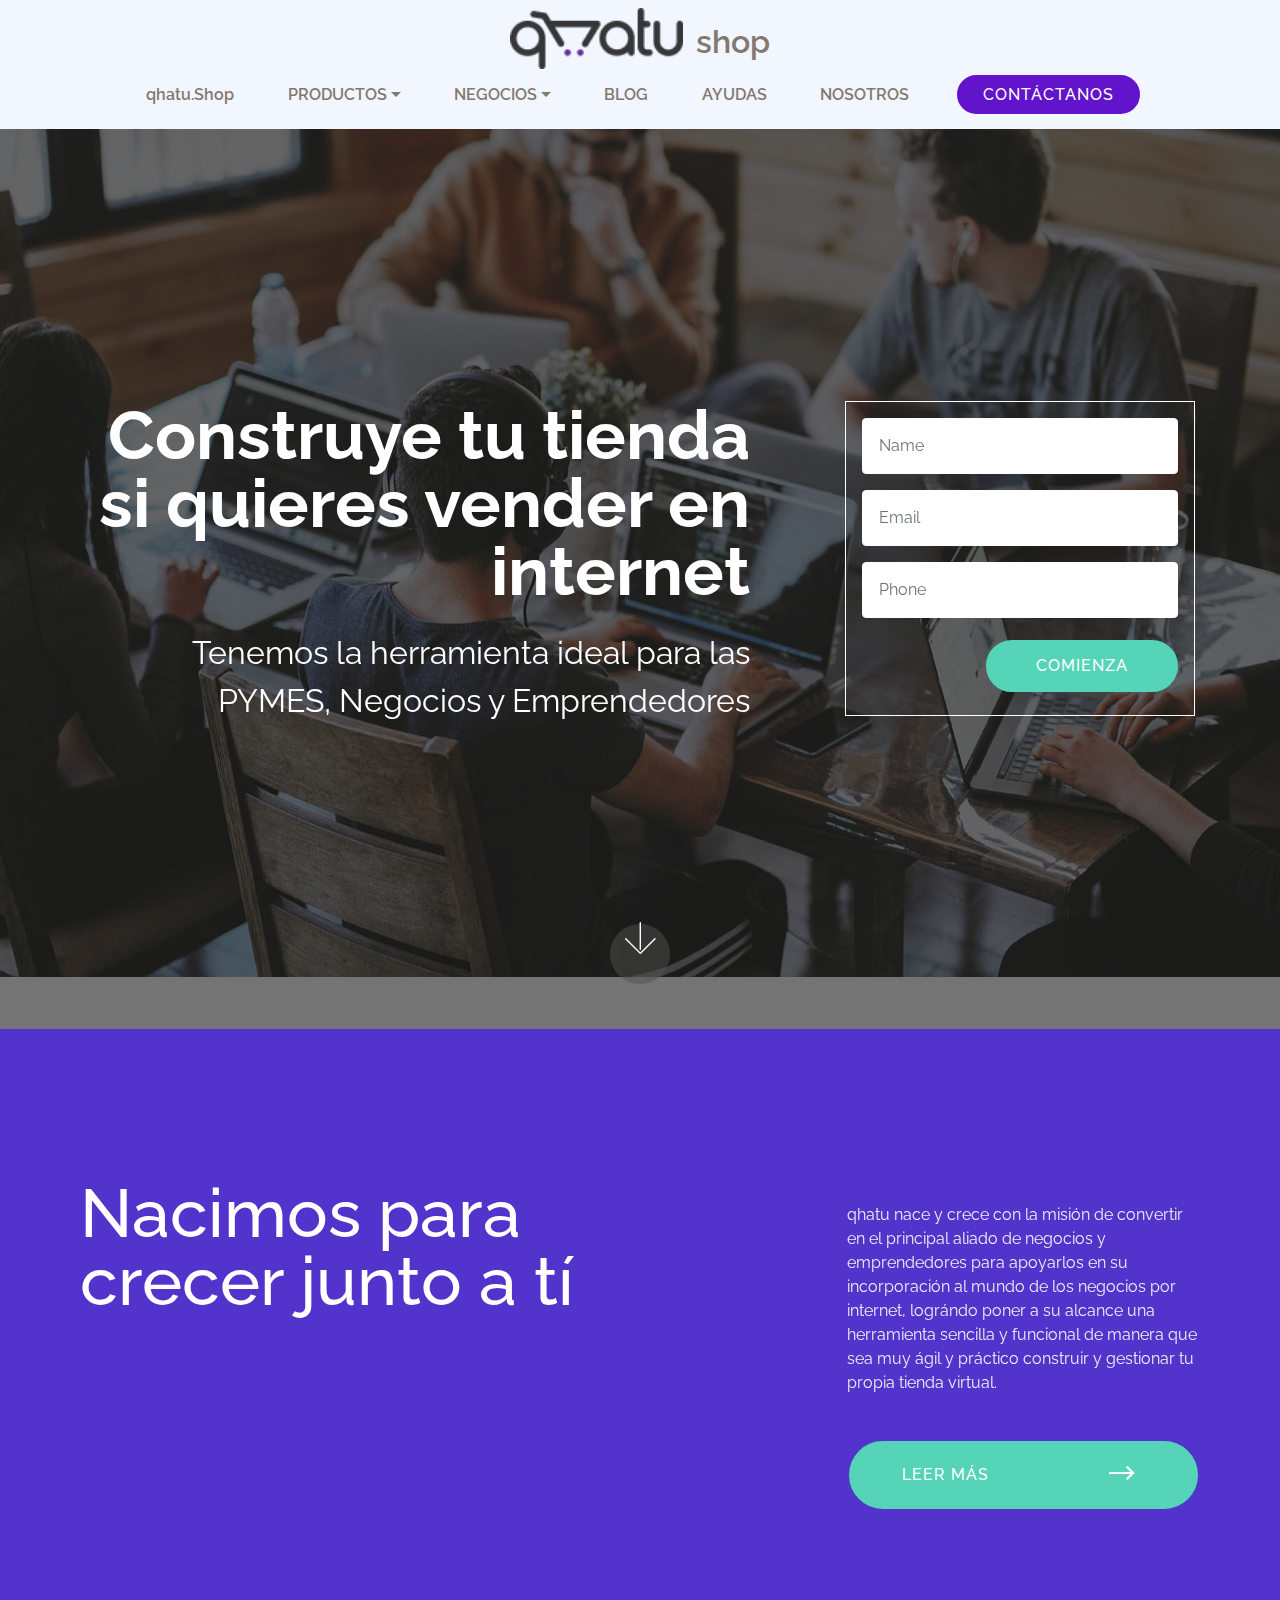
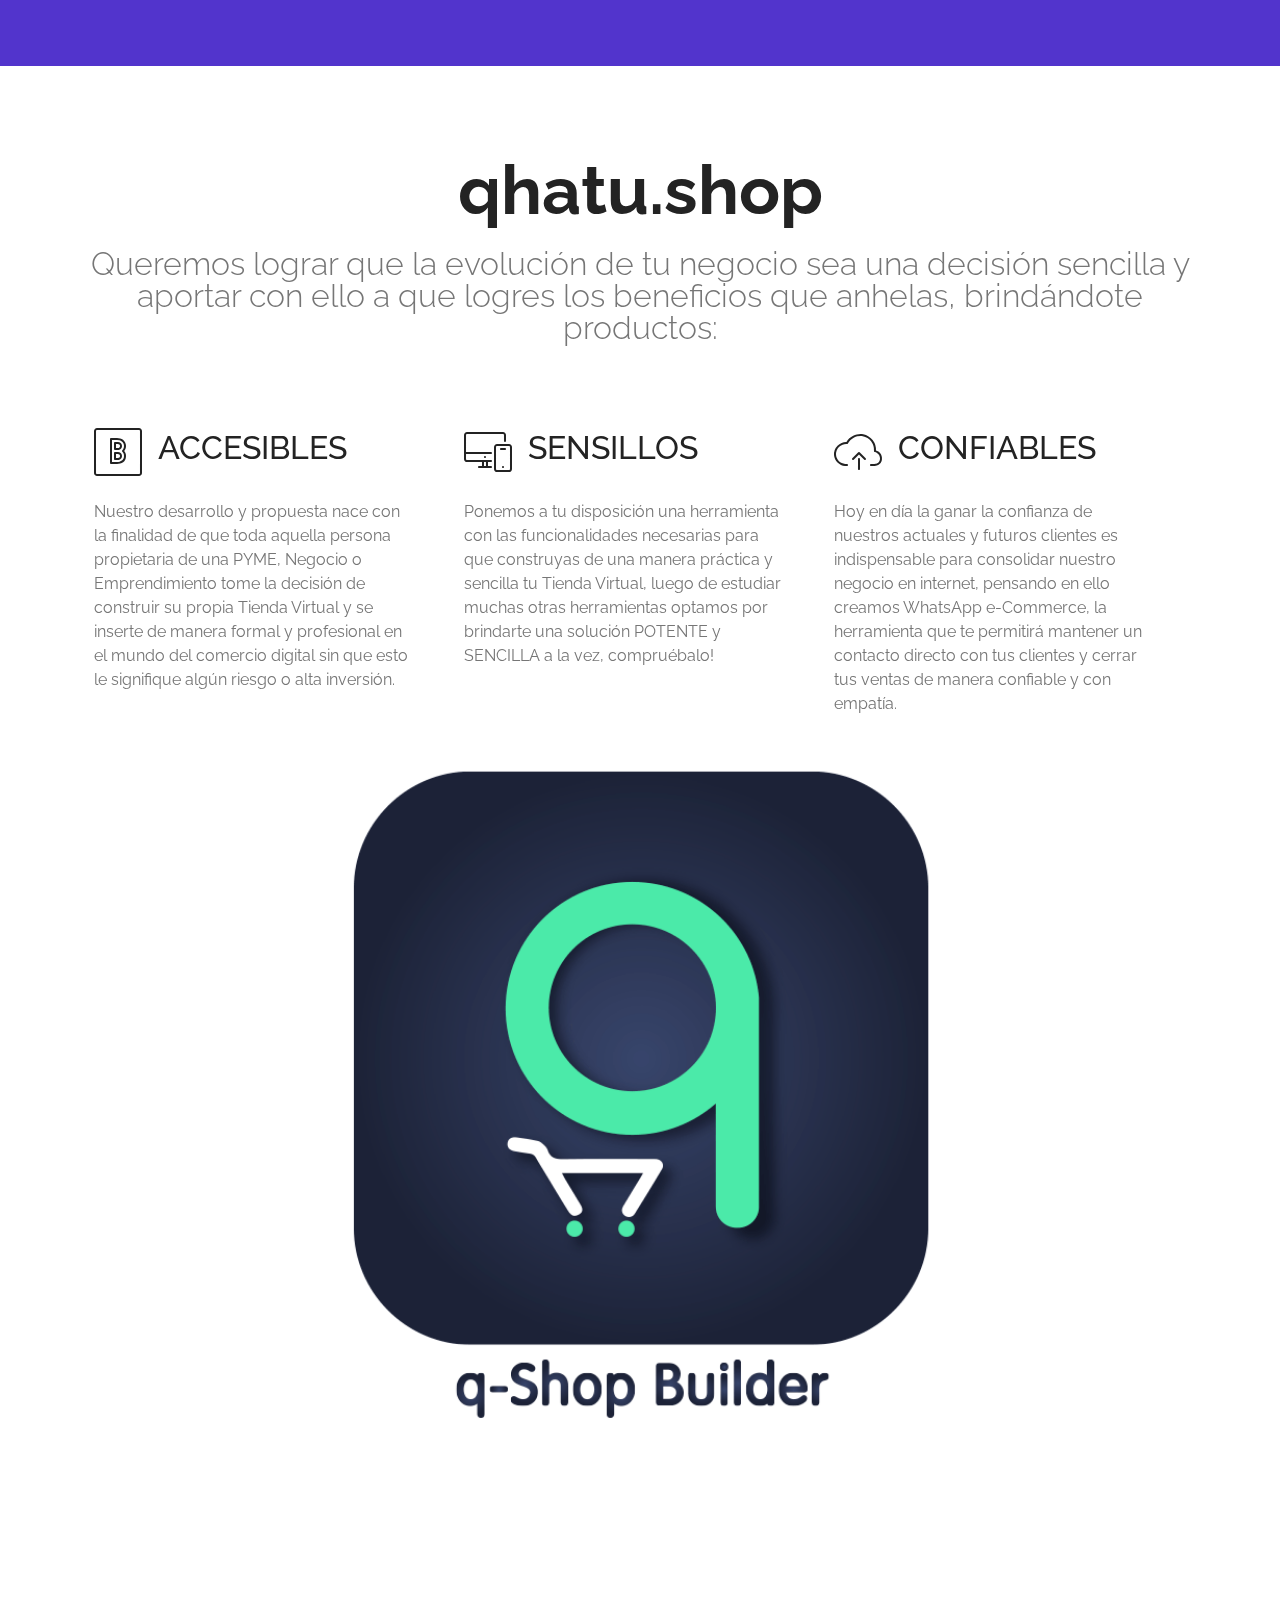
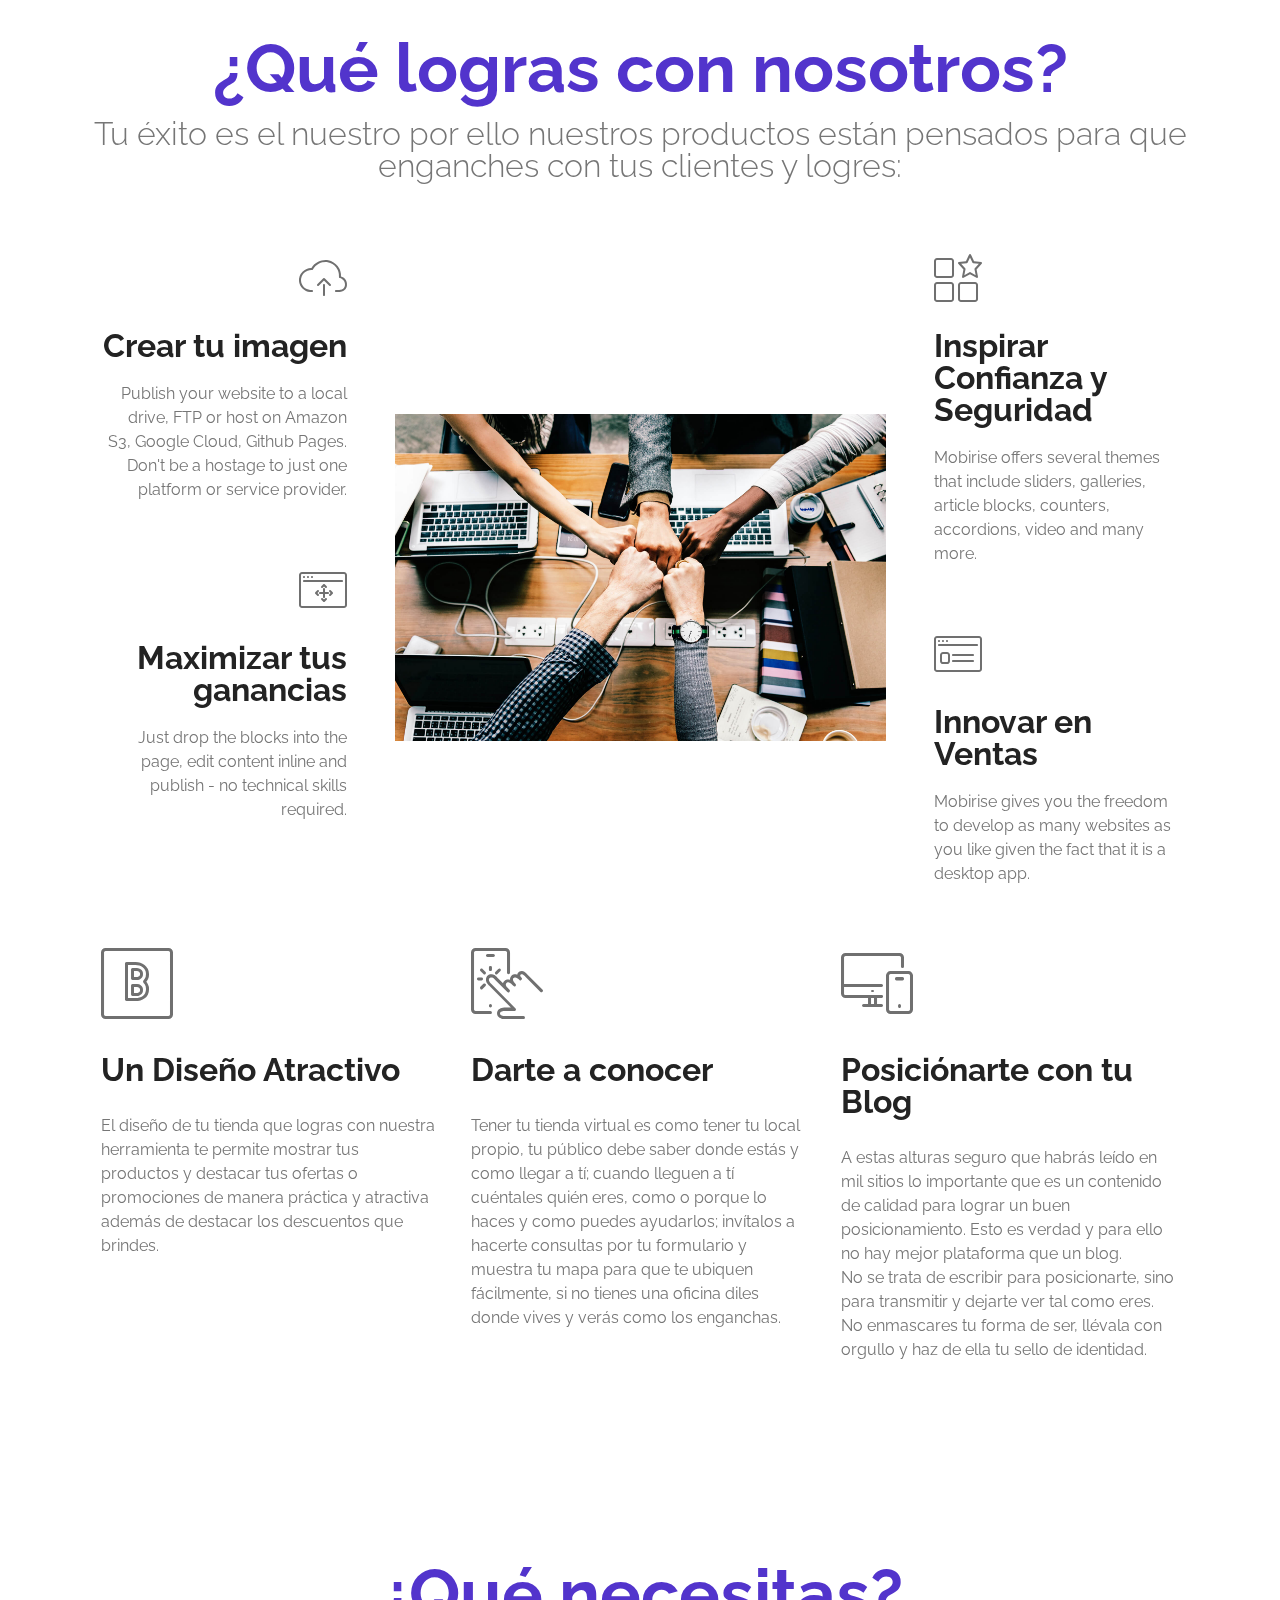
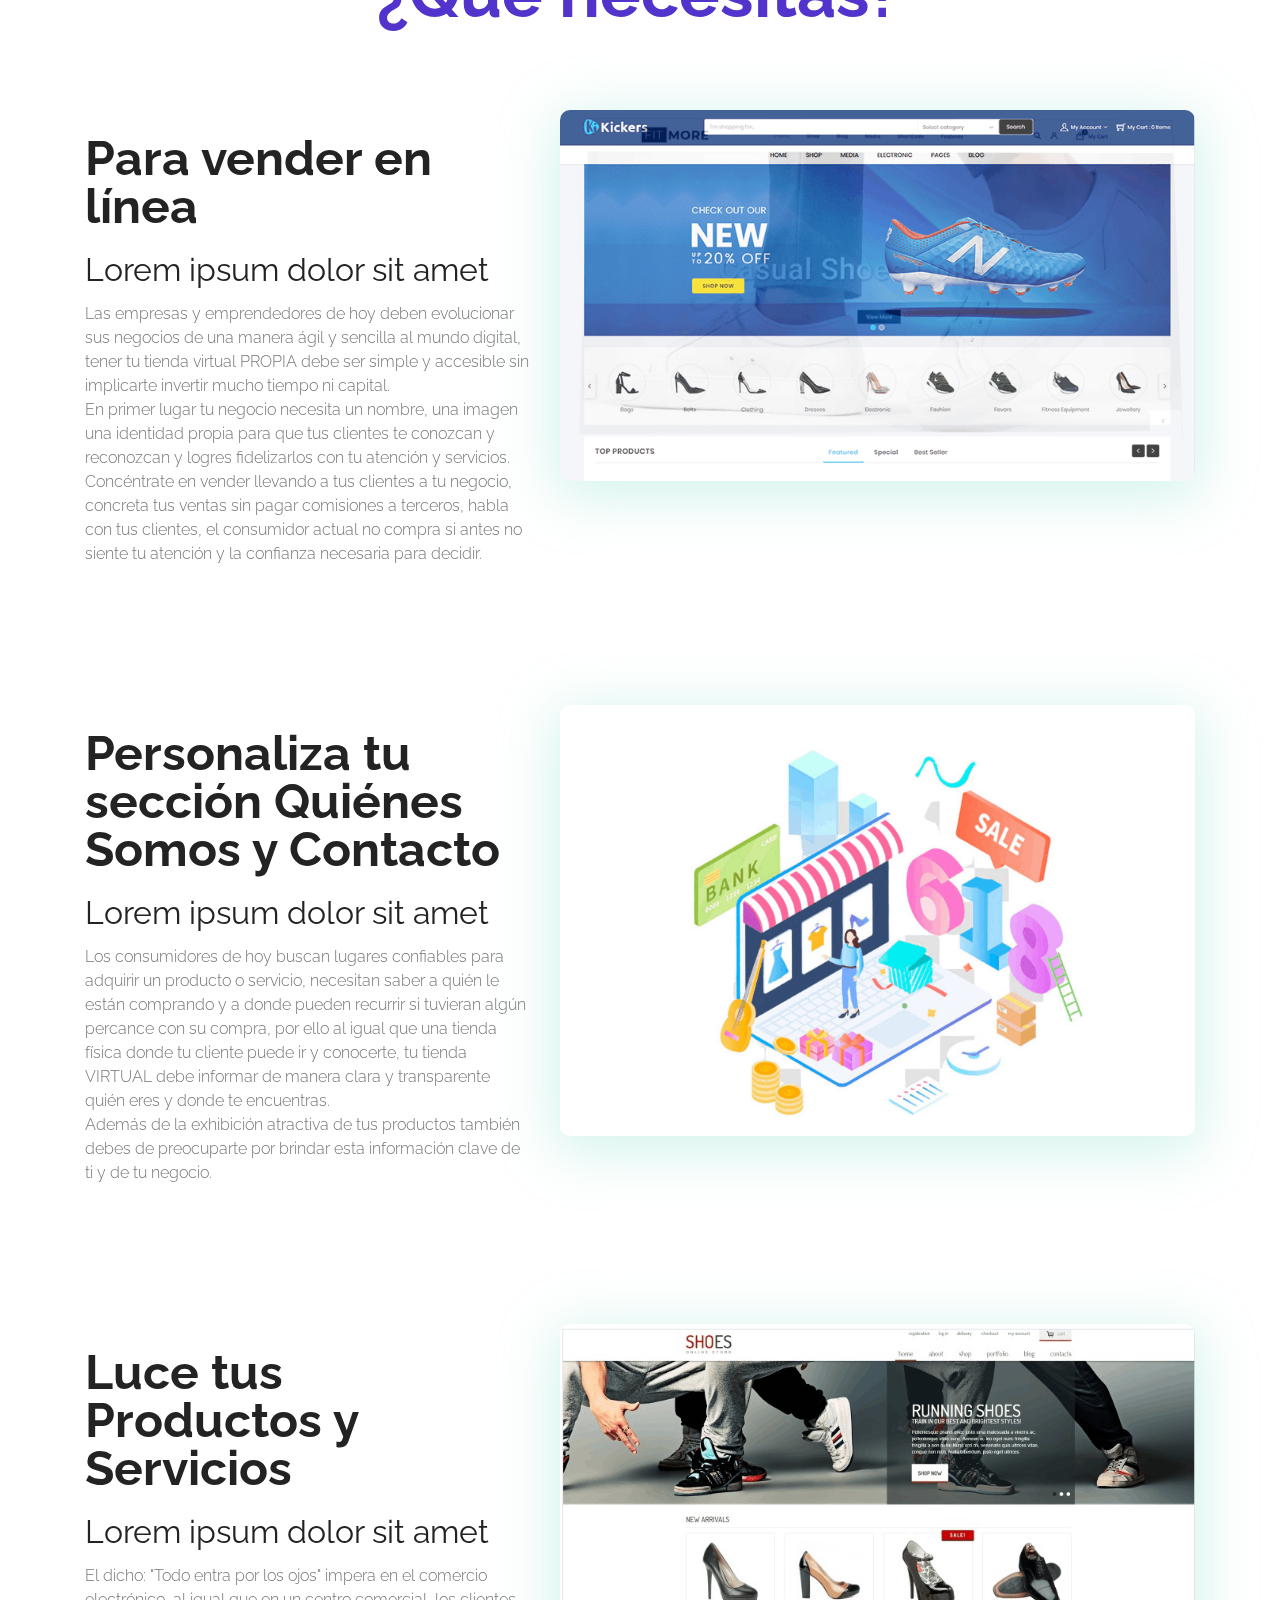
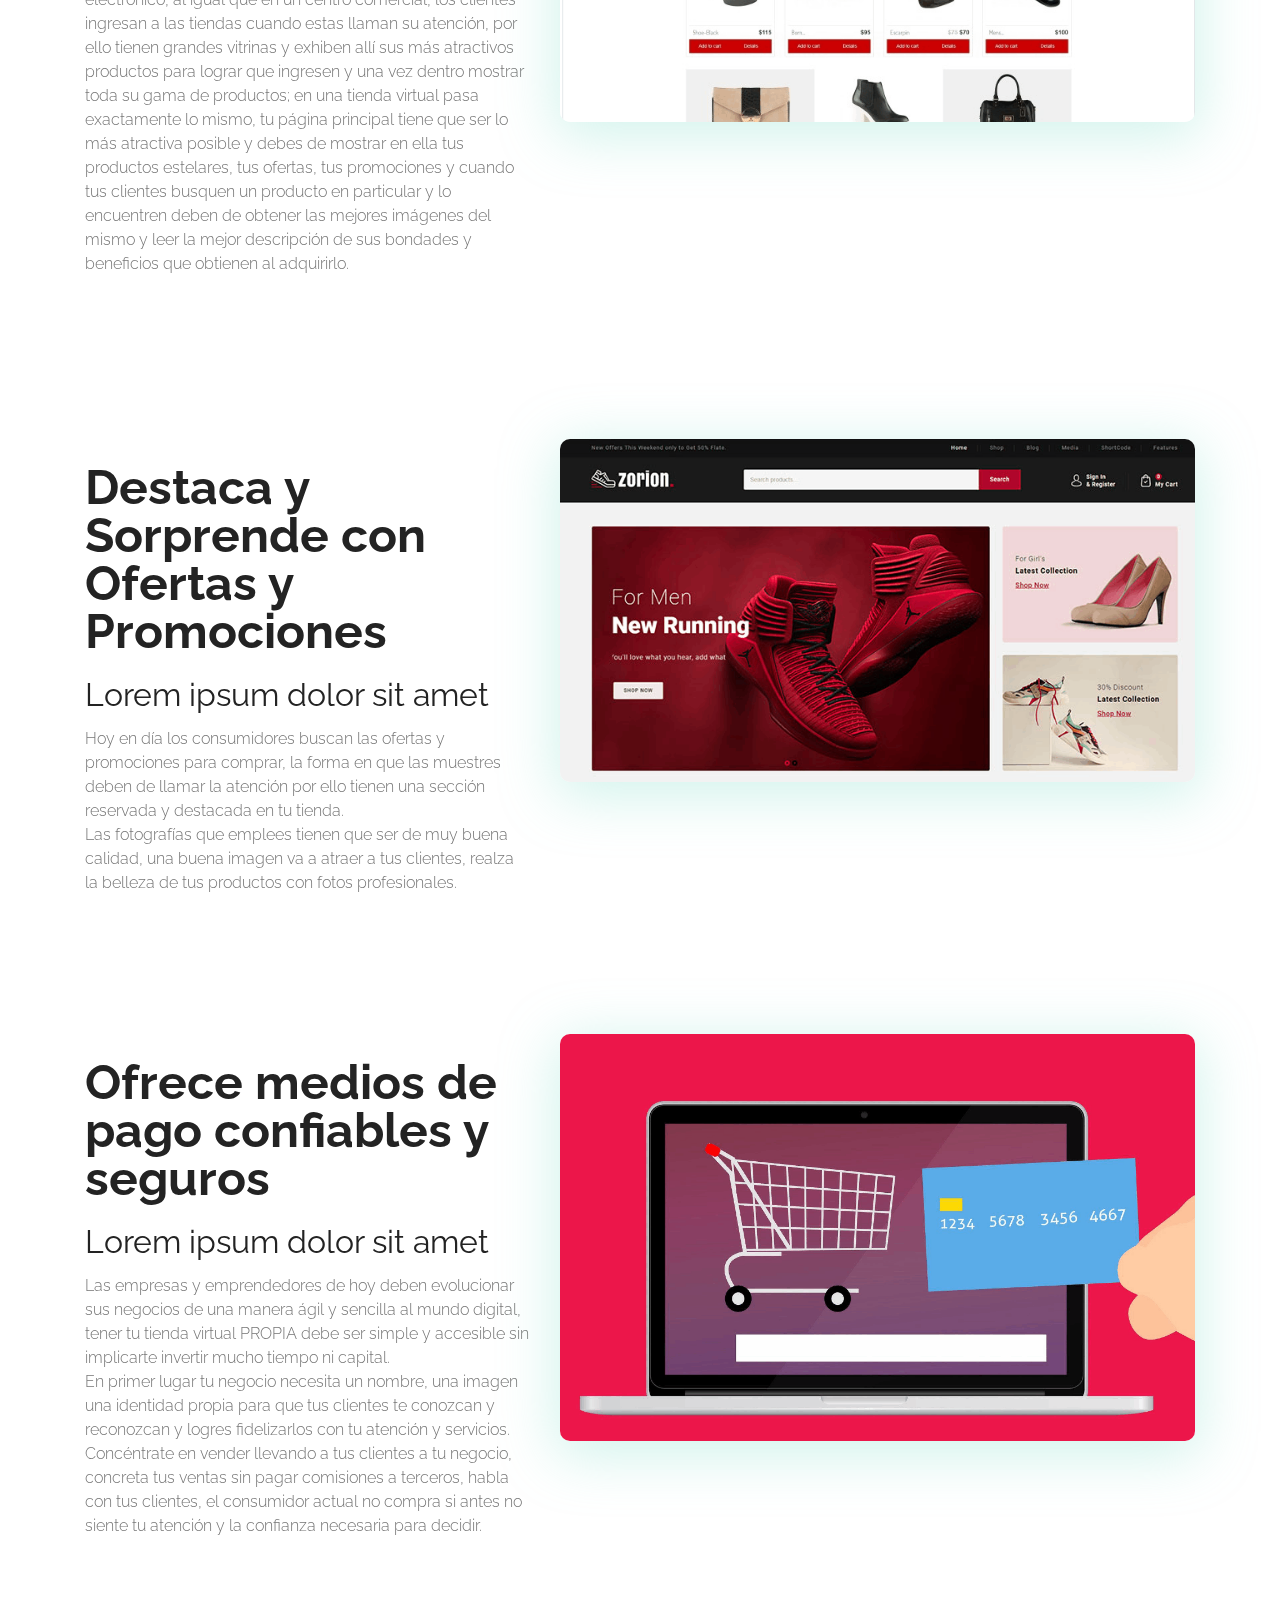
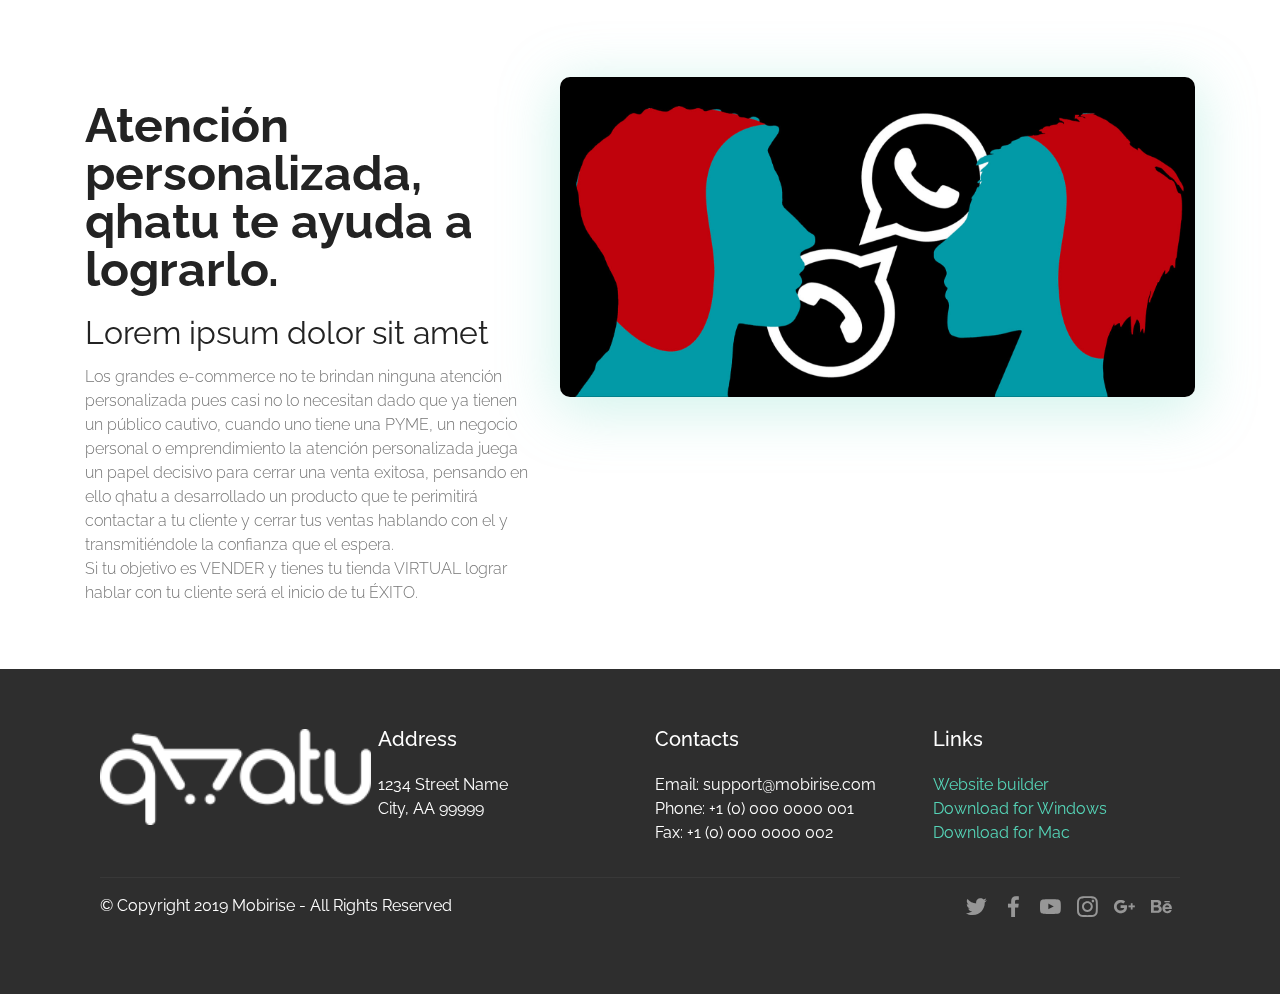
==== index.html @ c2c5433b "create github pages" ====
<!DOCTYPE html>
<html  >
<head>
  <!-- Site made with Mobirise Website Builder v4.10.15, https://mobirise.com -->
  <meta charset="UTF-8">
  <meta http-equiv="X-UA-Compatible" content="IE=edge">
  <meta name="generator" content="Mobirise v4.10.15, mobirise.com">
  <meta name="viewport" content="width=device-width, initial-scale=1, minimum-scale=1">
  <link rel="shortcut icon" href="assets/images/logo-122x43.png" type="image/x-icon">
  <meta name="description" content="">
  
  <title>Home</title>
  <link rel="stylesheet" href="assets/web/assets/mobirise-icons2/mobirise2.css">
  <link rel="stylesheet" href="assets/web/assets/mobirise-icons/mobirise-icons.css">
  <link rel="stylesheet" href="assets/bootstrap/css/bootstrap.min.css">
  <link rel="stylesheet" href="assets/bootstrap/css/bootstrap-grid.min.css">
  <link rel="stylesheet" href="assets/bootstrap/css/bootstrap-reboot.min.css">
  <link rel="stylesheet" href="assets/dropdown/css/style.css">
  <link rel="stylesheet" href="assets/tether/tether.min.css">
  <link rel="stylesheet" href="assets/socicon/css/styles.css">
  <link rel="stylesheet" href="assets/theme/css/style.css">
  <link rel="stylesheet" href="assets/formoid-css/recaptcha.css">
  <link rel="preload" as="style" href="assets/mobirise/css/mbr-additional.css"><link rel="stylesheet" href="assets/mobirise/css/mbr-additional.css" type="text/css">
  
  
  
</head>
<body>
  <section class="menu cid-s6FFFyYJGp" once="menu" id="extMenu5-1">
    


    <nav class="navbar navbar-dropdown navbar-expand-lg">
        <div class="navbar-brand">
            <span class="navbar-logo">
                <a href="https://mobirise.com">
                    <img src="assets/images/logo-122x43.png" alt="Mobirise" title="" style="height: 3.8rem;">
                </a>
            </span>
            <span class="pt-2 navbar-caption-wrap"><a class="navbar-caption text-info display-5" href="https://mobirise.com">shop</a></span>
        </div>
        <button class="navbar-toggler" type="button" data-toggle="collapse" data-target="#navbarSupportedContent" aria-controls="navbarNavAltMarkup" aria-expanded="false" aria-label="Toggle navigation">
            <div class="hamburger">
                <span></span>
                <span></span>
                <span></span>
                <span></span>
            </div>
        </button>
        <div class="collapse navbar-collapse" id="navbarSupportedContent">
            <ul class="navbar-nav nav-dropdown" data-app-modern-menu="true"><li class="nav-item"><a class="nav-link link text-info display-4" href="index.html" aria-expanded="false">
                        qhatu.Shop</a></li>
                <li class="nav-item dropdown">
                    <a class="nav-link link text-info dropdown-toggle display-4" href="https://mobirise.com" aria-expanded="false" data-toggle="dropdown-submenu">
                        PRODUCTOS</a><div class="dropdown-menu"><a class="text-info dropdown-item display-4" href="page1.html" aria-expanded="false">w-Ecommerce</a><a class="text-info dropdown-item display-4" href="page2.html" aria-expanded="false">q-Ecommerce Lite</a><a class="text-info dropdown-item display-4" href="page3.html" aria-expanded="false">q-Ecommerce Premium</a></div></li>
                <li class="nav-item dropdown"><a class="nav-link link dropdown-toggle text-info display-4" href="https://mobirise.com" aria-expanded="false" data-toggle="dropdown-submenu">
                        NEGOCIOS</a>
                    <div class="dropdown-menu">
                        <a class="dropdown-item text-info display-4" href="https://mobirise.com" aria-expanded="false">New Item</a>
                        <a class="dropdown-item text-info display-4" href="https://mobirise.com" aria-expanded="false">New Item</a>
                        <a class="dropdown-item text-info display-4" href="https://mobirise.com" aria-expanded="false">New Item</a>
                    </div>
                </li>

                <li class="nav-item"><a class="nav-link link text-info display-4" href="https://mobirise.com" aria-expanded="false">
                        BLOG</a></li>
                <li class="nav-item"><a class="nav-link link text-info display-4" href="https://mobirise.com" aria-expanded="false">
                        AYUDAS</a></li>
                <li class="nav-item"><a class="nav-link link text-info display-4" href="page4.html" aria-expanded="false">
                        NOSOTROS</a></li></ul>
            
            <div class="navbar-buttons px-2 mbr-section-btn"><a class="btn btn-sm btn-primary display-4" href="https://mobirise.com">
                    CONTÁCTANOS</a></div>
        </div>
    </nav>
</section>

<section class="engine"><a href="https://mobirise.info/x">css templates</a></section><section class="header15 cid-s6FxZZkktB mbr-fullscreen mbr-parallax-background" id="header15-0">

    

    <div class="mbr-overlay" style="opacity: 0.6; background-color: rgb(35, 35, 35);"></div>

    <div class="container align-right">
        <div class="row">
            <div class="mbr-white col-lg-8 col-md-7 content-container">
                <h1 class="mbr-section-title mbr-bold pb-3 mbr-fonts-style display-1">
                    Construye tu tienda si quieres vender en internet</h1>
                <p class="mbr-text pb-3 mbr-fonts-style display-5">
                    Tenemos la herramienta ideal para las PYMES, Negocios y Emprendedores</p>
            </div>
            <div class="col-lg-4 col-md-5">
                <div class="form-container">
                    <div class="media-container-column" data-form-type="formoid">
                        <!---Formbuilder Form--->
                        <form action="https://mobirise.com/" method="POST" class="mbr-form form-with-styler" data-form-title="Mobirise Form"><input type="hidden" name="email" data-form-email="true" value="Ep2MUffncIcvvJoFl9TC0YgrCGzqRDmMGVlxxF7KjL6nv1Qc5Ep82aUae2dh1XZMAdVmx6us6F1vM19SSHj/mvDfNP+xqLoE0XKvASE0ygCXK/RtQlDrI7oqPKMI+26C.b5+tYL5xIrT4x4id7b5cpYS7a134bNWAD+fJQvza7at2at/kxYDVLdisYaHxsTUoDEIFSq3JpOqZ+qhtfNBYi5RvNg887uz1yQd/dkr7teqEJ0hUKMqJxgThsp3JqiDV">
                            <div class="row">
                                <div hidden="hidden" data-form-alert="" class="alert alert-success col-12">Thanks for filling out the form!</div>
                                <div hidden="hidden" data-form-alert-danger="" class="alert alert-danger col-12">
                                </div>
                            </div>
                            <div class="dragArea row">
                                <div class="col-md-12 form-group " data-for="name">
                                    <input type="text" name="name" placeholder="Name" data-form-field="Name" required="required" class="form-control px-3 display-7" id="name-header15-0">
                                </div>
                                <div class="col-md-12 form-group " data-for="email">
                                    <input type="email" name="email" placeholder="Email" data-form-field="Email" required="required" class="form-control px-3 display-7" id="email-header15-0">
                                </div>
                                <div data-for="phone" class="col-md-12 form-group ">
                                    <input type="tel" name="phone" placeholder="Phone" data-form-field="Phone" class="form-control px-3 display-7" id="phone-header15-0">
                                </div>
                                
                                <div class="col-md-12 input-group-btn"><button type="submit" class="btn btn-secondary btn-form display-4">COMIENZA</button></div>
                            </div>
                        </form><!---Formbuilder Form--->
                    </div>
                </div>
            </div>
        </div>
    </div>
    <div class="mbr-arrow hidden-sm-down" aria-hidden="true">
        <a href="#next">
            <i class="mbri-down mbr-iconfont"></i>
        </a>
    </div>
</section>

<section class="extСontent cid-s6FGRser2f" id="extContent5-2">
    
    
    <div class="container">
        <div class="row">
            <div class="col-lg-7 col-md-12">
                <div class="content-wrapper align-left">
                    
                    <h1 class="mbr-section-title mbr-semibold mbr-white pb-4 mbr-fonts-style display-1">Nacimos para crecer junto a tí</h1>
                </div>
            </div>
            <div class="col-lg-4 col-md-6 col-12">
                <div class="content-wrapper align-left">
                    <p class="mbr-text mbr-white mbr-regular mbr-white mbr-fonts-style pt-4 display-7">qhatu nace y crece con la misión de convertir en el principal aliado de negocios y emprendedores para apoyarlos en su incorporación al mundo de los negocios por internet, lográndo poner a su alcance una herramienta sencilla y funcional de manera que sea muy ágil y práctico construir y gestionar tu propia tienda virtual.  </p>
                    <div class="mbr-section-btn pt-4"><a class="btn btn-lg btn-secondary display-4" href="https://mobirise.co"><span class="mobi-mbri mobi-mbri-right mbr-iconfont mbr-iconfont-btn"></span>LEER MÁS</a></div>
                </div>
            </div>
        </div>
    </div>
</section>

<section class="features14 cid-s6FHlJMRxJ" id="features14-4">
    
    

    
    <div class="container align-center">
        <h2 class="mbr-section-title pb-3 mbr-fonts-style display-1"><strong>
            qhatu.shop</strong></h2>
        <h3 class="mbr-section-subtitle pb-5 mbr-fonts-style display-5">Queremos lograr que la evolución de tu negocio sea una decisión sencilla y aportar con ello a que logres los beneficios que anhelas, brindándote productos:</h3>
        <div class="media-container-column">
            <div class="row justify-content-center">
                <div class="card p-4 col-12 col-md-6 col-lg-4">
                    <div class="media pb-3">
                        <div class="card-img align-self-center">
                            <span class="mbri-bootstrap mbr-iconfont"></span>
                        </div>
                        <div class="media-body">
                            <h4 class="card-title py-2 align-left mbr-fonts-style display-5">
                                ACCESIBLES
                            </h4>
                        </div>
                    </div>                
                    <div class="card-box align-left">
                        <p class="mbr-text mbr-fonts-style display-7">
                           Nuestro desarrollo y propuesta nace con la finalidad de que toda aquella persona propietaria de una PYME, Negocio o Emprendimiento tome la decisión de construir su propia Tienda Virtual y se inserte de manera formal y profesional en el mundo del comercio digital sin que esto le signifique algún riesgo o alta inversión.
                        </p>
                    </div>
                </div>

                <div class="card p-4 col-12 col-md-6 col-lg-4">
                <div class="media pb-3">
                    <div class="card-img align-self-center">
                        <span class="mbri-responsive mbr-iconfont"></span>
                    </div>
                    <div class="media-body">
                        <h4 class="card-title py-2 align-left mbr-fonts-style display-5">
                                SENSILLOS
                        </h4>
                    </div>
                </div>
                    <div class="card-box align-left">
                        <p class="mbr-text mbr-fonts-style display-7">
                            Ponemos a tu disposición una herramienta con las funcionalidades necesarias para que construyas de una manera práctica y sencilla tu Tienda Virtual, luego de estudiar muchas otras herramientas optamos por brindarte una solución POTENTE y SENCILLA a la vez, compruébalo!
                        </p>
                    </div>
                </div>

                <div class="card p-4 col-12 col-md-6 col-lg-4">
                <div class="media pb-3">
                    <div class="card-img align-self-center">
                        <span class="mbri-upload mbr-iconfont"></span>
                    </div>
                    <div class="media-body">
                        <h4 class="card-title py-2 align-left mbr-fonts-style display-5">CONFIABLES</h4>
                    </div>
                </div>
                    <div class="card-box align-left">
                        <p class="mbr-text mbr-fonts-style display-7">
                           Hoy en día la ganar la confianza de nuestros actuales y futuros clientes es indispensable para consolidar nuestro negocio en internet, pensando en ello creamos WhatsApp e-Commerce, la herramienta que te permitirá mantener un contacto directo con tus clientes y cerrar tus ventas de manera confiable y con empatía.
                        </p>
                    </div>
                </div>

                
            </div>
            <div class="media-container-row image-row">
                <div class="mbr-figure" style="width: 60%;">
                    <img src="assets/images/q-shop-builder-640x640.png" alt="Mobirise" title="">
                </div>
            </div>
        </div>
    </div>
</section>

<section class="features12 cid-s6FI4hAG2d" id="features12-5">
    
    

    

    <div class="container">
        <h2 class="mbr-section-title pb-2 mbr-fonts-style display-1"><strong>¿Qué logras con nosotros?</strong></h2>
        <h3 class="mbr-section-subtitle pb-3 mbr-fonts-style display-5">Tu éxito es el nuestro por ello nuestros productos están pensados para que enganches con tus clientes y logres:</h3>

        <div class="media-container-row pt-5">
            <div class="block-content align-right">
                <div class="card pl-3 pr-3 pb-5">
                    <div class="mbr-card-img-title">
                        <div class="card-img pb-3">
                             <span class="mbri-upload mbr-iconfont"></span>
                        </div>
                        <div class="mbr-crt-title">
                            <h4 class="card-title py-2 mbr-crt-title mbr-fonts-style display-5"><strong>Crear tu imagen</strong></h4>
                        </div>
                    </div>                

                    <div class="card-box">
                        <p class="mbr-text mbr-section-text mbr-fonts-style display-7">
                            Publish your website to a local drive, FTP or host on Amazon S3, Google Cloud, Github Pages. Don't be a hostage to just one platform or service provider.
                        </p>
                    </div>
                </div>

                <div class="card pl-3 pr-3">
                    <div class="mbr-card-img-title">
                        <div class="card-img pb-3">
                            <span class="mbri-drag-n-drop2 mbr-iconfont"></span>
                        </div>
                        <div class="mbr-crt-title">
                            <h4 class="card-title py-2 mbr-crt-title mbr-fonts-style display-5"><strong>Maximizar tus ganancias</strong></h4>
                        </div>
                    </div>
                    <div class="card-box">
                        <p class="mbr-text mbr-section-text mbr-fonts-style display-7">
                            Just drop the blocks into the page, edit content inline and publish - no technical skills required.
                        </p>
                    </div>
                </div>
            </div>

            <div class="mbr-figure m-auto" style="width: 50%;">
                <img src="assets/images/background6.jpg" alt="Mobirise" title="">
            </div>

            <div class="block-content align-left">
                <div class="card pl-3 pr-3 pb-5">
                    <div class="mbr-card-img-title">
                        <div class="card-img pb-3">
                             <span class="mbri-features mbr-iconfont"></span>
                        </div>
                        <div class="mbr-crt-title">
                            <h4 class="card-title py-2 mbr-crt-title mbr-fonts-style display-5"><strong>Inspirar Confianza y Seguridad</strong></h4>
                        </div>
                    </div>                

                    <div class="card-box">
                        <p class="mbr-text mbr-section-text mbr-fonts-style display-7">
                            Mobirise offers several themes that include sliders, galleries, article blocks, counters, accordions, video and many more.</p>
                    </div>
                </div>

                <div class="card pl-3 pr-3">
                    <div class="mbr-card-img-title">
                        <div class="card-img pb-3">
                            <span class="mbri-sites mbr-iconfont"></span>
                        </div>
                        <div class="mbr-crt-title">
                            <h4 class="card-title py-2 mbr-crt-title mbr-fonts-style display-5"><strong>Innovar en Ventas</strong></h4>
                        </div>
                    </div>
                    <div class="card-box">
                        <p class="mbr-text mbr-section-text mbr-fonts-style display-7">
                            Mobirise gives you the freedom to develop as many websites as you like given the fact that it is a desktop app.
                        </p>
                    </div>
                </div>
            </div>
        </div>
    </div>
</section>

<section class="features5 cid-s6FJ86JMAZ" id="features5-6">
    
    

    
    <div class="container">
        <div class="media-container-row">

            <div class="card p-3 col-12 col-md-6 col-lg-4">
                <div class="card-img pb-3">
                    <span class="mbri-bootstrap mbr-iconfont"></span>
                </div>
                <div class="card-box">
                    <h4 class="card-title py-3 mbr-fonts-style display-5"><strong>Un Diseño Atractivo</strong></h4>
                    <p class="mbr-text mbr-fonts-style display-7">El diseño de tu tienda que logras con nuestra herramienta te permite mostrar tus productos y destacar tus ofertas o promociones de manera práctica y atractiva además de destacar los descuentos que brindes.</p>
                </div>
            </div>

            <div class="card p-3 col-12 col-md-6 col-lg-4">
                <div class="card-img pb-3">
                    <span class="mbri-touch mbr-iconfont"></span>
                </div>
                <div class="card-box">
                    <h4 class="card-title py-3 mbr-fonts-style display-5"><strong>
                        Darte a conocer</strong></h4>
                    <p class="mbr-text mbr-fonts-style display-7">Tener tu tienda virtual es como tener tu local propio, tu público debe saber donde estás y como llegar a tí; cuando lleguen a tí cuéntales quién eres, como o porque lo haces y como puedes ayudarlos; invítalos a hacerte consultas por tu formulario y muestra tu mapa para que te ubiquen fácilmente, si no tienes una oficina diles donde vives y verás como los enganchas.</p>
                </div>
            </div>

            <div class="card p-3 col-12 col-md-6 col-lg-4">
                <div class="card-img pb-3">
                    <span class="mbri-responsive mbr-iconfont"></span>
                </div>
                <div class="card-box">
                    <h4 class="card-title py-3 mbr-fonts-style display-5"><strong>Posiciónarte con tu Blog</strong></h4>
                    <p class="mbr-text mbr-fonts-style display-7">A estas alturas seguro que habrás leído en mil sitios lo importante que es un contenido de calidad para lograr un buen posicionamiento. Esto es verdad y para ello no hay mejor plataforma que un blog.
<br>No se trata de escribir para posicionarte, sino para transmitir y dejarte ver tal como eres. No enmascares tu forma de ser, llévala con orgullo y haz de ella tu sello de identidad.</p>
                </div>
            </div>

            
        </div>
    </div>
</section>

<section class="cid-s6FMddgsXv" id="info3-9">

    

    
    <div class="container">
        <div class="row justify-content-center">
            <div class="col-12 col-md-12 align-center">
                
                <h2 class="mbr-section-title align-center mbr-fonts-style mbr-bold display-1">¿Qué necesitas?</h2>
            </div>
        </div>
    </div>
</section>

<section class="extFeatures cid-s6FKHJr4VB" id="extFeatures62-7">

    

    



    <div class="container">
        <div class="row">
            <div class="col-lg-7 col-md-12 col-12 align-center img-box order-2">
                <img class="img1" src="assets/images/tienda-5-799x467.png" alt="Mobirise" title="">
                

            </div>

            <div class="col-md-12 col-lg-5 col-12 py-4 m-auto">
                <h1 class="mbr-section-title mbr-regular pb-3 mbr-fonts-style display-2"><strong>Para vender en línea</strong></h1>
                <h3 class="mbr-section-subtitle mbr-regular pb-3 mbr-fonts-style display-5">Lorem ipsum dolor sit amet</h3>
                <p class="mbr-text align-left mbr-light pb-4 mbr-fonts-style display-7">Las empresas y emprendedores de hoy deben evolucionar sus negocios de una manera ágil y sencilla al mundo digital, tener tu tienda virtual PROPIA debe ser simple y accesible sin implicarte invertir mucho tiempo ni capital.
<br>En primer lugar tu negocio necesita un nombre, una imagen una identidad propia para que tus clientes te conozcan y reconozcan y logres fidelizarlos con tu atención y servicios.
<br>Concéntrate en vender llevando a tus clientes a tu negocio, concreta tus ventas sin pagar comisiones a terceros, habla con tus clientes, el consumidor actual no compra si antes no siente tu atención y la confianza necesaria para decidir.<br>
                </p>

                


            </div>



        </div>



    </div>

</section>

<section class="extFeatures cid-s6FNOt6Wcm" id="extFeatures62-a">

    

    



    <div class="container">
        <div class="row">
            <div class="col-lg-7 col-md-12 col-12 align-center img-box order-2">
                <img class="img1" src="assets/images/captura-835x568.png" alt="Mobirise" title="">
                

            </div>

            <div class="col-md-12 col-lg-5 col-12 py-4 m-auto">
                <h1 class="mbr-section-title mbr-regular pb-3 mbr-fonts-style display-2"><strong>Personaliza tu sección Quiénes Somos y Contacto</strong></h1>
                <h3 class="mbr-section-subtitle mbr-regular pb-3 mbr-fonts-style display-5">Lorem ipsum dolor sit amet</h3>
                <p class="mbr-text align-left mbr-light pb-4 mbr-fonts-style display-7">Los consumidores de hoy buscan lugares confiables para adquirir un producto o servicio, necesitan saber a quién le están comprando y a donde pueden recurrir si tuvieran algún percance con su compra, por ello al igual que una tienda física donde tu cliente puede ir y conocerte, tu tienda VIRTUAL debe informar de manera clara y transparente quién eres y donde te encuentras.
<br>Además de la exhibición atractiva de tus productos también debes de preocuparte por brindar esta información clave de ti y de tu negocio.<br>
                </p>

                


            </div>



        </div>



    </div>

</section>

<section class="extFeatures cid-s6FNPglR7l" id="extFeatures62-b">

    

    



    <div class="container">
        <div class="row">
            <div class="col-lg-7 col-md-12 col-12 align-center img-box order-2">
                <img class="img1" src="assets/images/tienda-2-803x504.png" alt="Mobirise" title="">
                

            </div>

            <div class="col-md-12 col-lg-5 col-12 py-4 m-auto">
                <h1 class="mbr-section-title mbr-regular pb-3 mbr-fonts-style display-2"><strong>Luce tus Productos y Servicios</strong></h1>
                <h3 class="mbr-section-subtitle mbr-regular pb-3 mbr-fonts-style display-5">Lorem ipsum dolor sit amet</h3>
                <p class="mbr-text align-left mbr-light pb-4 mbr-fonts-style display-7">El dicho: "Todo entra por los ojos" impera en el comercio electrónico, al igual que en un centro comercial, los clientes ingresan a las tiendas cuando estas llaman su atención, por ello tienen grandes vitrinas y exhiben allí sus más atractivos productos para lograr que ingresen y una vez dentro mostrar toda su gama de productos; en una tienda virtual pasa exactamente lo mismo, tu página principal tiene que ser lo más atractiva posible y debes de mostrar en ella tus productos estelares, tus ofertas, tus promociones y cuando tus clientes busquen un producto en particular y lo encuentren deben de obtener las mejores imágenes del mismo y leer la mejor descripción de sus bondades y beneficios que obtienen al adquirirlo.
<br>
<br>
                </p>

                


            </div>



        </div>



    </div>

</section>

<section class="extFeatures cid-s6FNPPsYQk" id="extFeatures62-c">

    

    



    <div class="container">
        <div class="row">
            <div class="col-lg-7 col-md-12 col-12 align-center img-box order-2">
                <img class="img1" src="assets/images/tienda-3-762x412.png" alt="Mobirise" title="">
                

            </div>

            <div class="col-md-12 col-lg-5 col-12 py-4 m-auto">
                <h1 class="mbr-section-title mbr-regular pb-3 mbr-fonts-style display-2"><strong>Destaca y Sorprende con Ofertas y Promociones</strong></h1>
                <h3 class="mbr-section-subtitle mbr-regular pb-3 mbr-fonts-style display-5">Lorem ipsum dolor sit amet</h3>
                <p class="mbr-text align-left mbr-light pb-4 mbr-fonts-style display-7">Hoy en día los consumidores buscan las ofertas y promociones para comprar, la forma en que las muestres deben de llamar la atención por ello tienen una sección reservada y destacada en tu tienda.
<br>Las fotografías que emplees tienen que ser de muy buena calidad, una buena imagen va a atraer a tus clientes, realza la belleza de tus productos con fotos profesionales.<br>
                </p>

                


            </div>



        </div>



    </div>

</section>

<section class="extFeatures cid-s6FO7UM3N3" id="extFeatures62-d">

    

    



    <div class="container">
        <div class="row">
            <div class="col-lg-7 col-md-12 col-12 align-center img-box order-2">
                <img class="img1" src="assets/images/captura-5-1127x723.png" alt="Mobirise" title="">
                

            </div>

            <div class="col-md-12 col-lg-5 col-12 py-4 m-auto">
                <h1 class="mbr-section-title mbr-regular pb-3 mbr-fonts-style display-2"><strong>Ofrece medios de pago confiables y seguros</strong></h1>
                <h3 class="mbr-section-subtitle mbr-regular pb-3 mbr-fonts-style display-5">Lorem ipsum dolor sit amet</h3>
                <p class="mbr-text align-left mbr-light pb-4 mbr-fonts-style display-7">Las empresas y emprendedores de hoy deben evolucionar sus negocios de una manera ágil y sencilla al mundo digital, tener tu tienda virtual PROPIA debe ser simple y accesible sin implicarte invertir mucho tiempo ni capital.
<br>En primer lugar tu negocio necesita un nombre, una imagen una identidad propia para que tus clientes te conozcan y reconozcan y logres fidelizarlos con tu atención y servicios.
<br>Concéntrate en vender llevando a tus clientes a tu negocio, concreta tus ventas sin pagar comisiones a terceros, habla con tus clientes, el consumidor actual no compra si antes no siente tu atención y la confianza necesaria para decidir.<br>
                </p>

                


            </div>



        </div>



    </div>

</section>

<section class="extFeatures cid-s6FOcKGsyP" id="extFeatures62-e">

    

    



    <div class="container">
        <div class="row">
            <div class="col-lg-7 col-md-12 col-12 align-center img-box order-2">
                <img class="img1" src="assets/images/captura-4-898x453.png" alt="Mobirise" title="">
                

            </div>

            <div class="col-md-12 col-lg-5 col-12 py-4 m-auto">
                <h1 class="mbr-section-title mbr-regular pb-3 mbr-fonts-style display-2"><strong>Atención personalizada, qhatu te ayuda a lograrlo.</strong></h1>
                <h3 class="mbr-section-subtitle mbr-regular pb-3 mbr-fonts-style display-5">Lorem ipsum dolor sit amet</h3>
                <p class="mbr-text align-left mbr-light pb-4 mbr-fonts-style display-7">Los grandes e-commerce no te brindan ninguna atención personalizada pues casi no lo necesitan dado que ya tienen un público cautivo, cuando uno tiene una PYME, un negocio personal o emprendimiento la atención personalizada juega un papel decisivo para cerrar una venta exitosa, pensando en ello qhatu a desarrollado un producto que te perimitirá contactar a tu cliente y cerrar tus ventas hablando con el y transmitiéndole la confianza que el espera.
<br>Si tu objetivo es VENDER y tienes tu tienda VIRTUAL lograr hablar con tu cliente será el inicio de tu ÉXITO.<br>
                </p>

                


            </div>



        </div>



    </div>

</section>

<section class="cid-s6G564LLGI" id="footer1-1a">

    

    

    <div class="container">
        <div class="media-container-row content text-white">
            <div class="col-12 col-md-3">
                <div class="media-wrap">
                    <a href="https://mobirise.co/">
                        <img src="assets/images/logo-blanco-192x68.png" alt="Mobirise" title="">
                    </a>
                </div>
            </div>
            <div class="col-12 col-md-3 mbr-fonts-style display-7">
                <h5 class="pb-3">
                    Address
                </h5>
                <p class="mbr-text">
                    1234 Street Name
                    <br>City, AA 99999
                </p>
            </div>
            <div class="col-12 col-md-3 mbr-fonts-style display-7">
                <h5 class="pb-3">
                    Contacts
                </h5>
                <p class="mbr-text">
                    Email: support@mobirise.com
                    <br>Phone: +1 (0) 000 0000 001
                    <br>Fax: +1 (0) 000 0000 002
                </p>
            </div>
            <div class="col-12 col-md-3 mbr-fonts-style display-7">
                <h5 class="pb-3">
                    Links
                </h5>
                <p class="mbr-text">
                    <a class="text-secondary" href="https://mobirise.co/">Website builder</a>
                    <br><a class="text-secondary" href="https://mobirise.co/">Download for Windows</a>
                    <br><a class="text-secondary" href="https://mobirise.co/">Download for Mac</a>
                </p>
            </div>
        </div>
        <div class="footer-lower">
            <div class="media-container-row">
                <div class="col-sm-12">
                    <hr>
                </div>
            </div>
            <div class="media-container-row mbr-white">
                <div class="col-sm-6 copyright">
                    <p class="mbr-text mbr-fonts-style display-7">
                        © Copyright 2019 Mobirise - All Rights Reserved
                    </p>
                </div>
                <div class="col-md-6">
                    <div class="social-list align-right">
                        <div class="soc-item">
                            <a href="https://twitter.com/mobirise" target="_blank">
                                <span class="socicon-twitter socicon mbr-iconfont mbr-iconfont-social"></span>
                            </a>
                        </div>
                        <div class="soc-item">
                            <a href="https://www.facebook.com/pages/Mobirise/1616226671953247" target="_blank">
                                <span class="socicon-facebook socicon mbr-iconfont mbr-iconfont-social"></span>
                            </a>
                        </div>
                        <div class="soc-item">
                            <a href="https://www.youtube.com/c/mobirise" target="_blank">
                                <span class="socicon-youtube socicon mbr-iconfont mbr-iconfont-social"></span>
                            </a>
                        </div>
                        <div class="soc-item">
                            <a href="https://instagram.com/mobirise" target="_blank">
                                <span class="socicon-instagram socicon mbr-iconfont mbr-iconfont-social"></span>
                            </a>
                        </div>
                        <div class="soc-item">
                            <a href="https://plus.google.com/u/0/+Mobirise" target="_blank">
                                <span class="socicon-googleplus socicon mbr-iconfont mbr-iconfont-social"></span>
                            </a>
                        </div>
                        <div class="soc-item">
                            <a href="https://www.behance.net/Mobirise" target="_blank">
                                <span class="socicon-behance socicon mbr-iconfont mbr-iconfont-social"></span>
                            </a>
                        </div>
                    </div>
                </div>
            </div>
        </div>
    </div>
</section>


  <script src="assets/web/assets/jquery/jquery.min.js"></script>
  <script src="assets/popper/popper.min.js"></script>
  <script src="assets/bootstrap/js/bootstrap.min.js"></script>
  <script src="assets/smoothscroll/smooth-scroll.js"></script>
  <script src="assets/dropdown/js/nav-dropdown.js"></script>
  <script src="assets/dropdown/js/navbar-dropdown.js"></script>
  <script src="assets/touchswipe/jquery.touch-swipe.min.js"></script>
  <script src="assets/parallax/jarallax.min.js"></script>
  <script src="assets/tether/tether.min.js"></script>
  <script src="assets/theme/js/script.js"></script>
  <script src="assets/formoid/formoid.min.js"></script>
  
  
</body>
</html>
---- assets/web/assets/mobirise-icons2/mobirise2.css ----
@font-face {
  font-family: 'Moririse2';
  font-display: swap;
  src:  url('mobirise2.eot?f2bix4');
  src:  url('mobirise2.eot?f2bix4#iefix') format('embedded-opentype'),
    url('mobirise2.ttf?f2bix4') format('truetype'),
    url('mobirise2.woff?f2bix4') format('woff'),
    url('mobirise2.svg?f2bix4#mobirise2') format('svg');
  font-weight: normal;
  font-style: normal;
}

[class^="mobi-"], [class*=" mobi-"] {
  /* use !important to prevent issues with browser extensions that change fonts */
  font-family: 'Moririse2' !important;
  speak: none;
  font-style: normal;
  font-weight: normal;
  font-variant: normal;
  text-transform: none;
  line-height: 1;

  /* Better Font Rendering =========== */
  -webkit-font-smoothing: antialiased;
  -moz-osx-font-smoothing: grayscale;
}

.mobi-mbri-add-submenu:before {
  content: "\e900";
}
.mobi-mbri-alert:before {
  content: "\e901";
}
.mobi-mbri-align-center:before {
  content: "\e902";
}
.mobi-mbri-align-justify:before {
  content: "\e903";
}
.mobi-mbri-align-left:before {
  content: "\e904";
}
.mobi-mbri-align-right:before {
  content: "\e905";
}
.mobi-mbri-android:before {
  content: "\e906";
}
.mobi-mbri-apple:before {
  content: "\e907";
}
.mobi-mbri-arrow-down:before {
  content: "\e908";
}
.mobi-mbri-arrow-next:before {
  content: "\e909";
}
.mobi-mbri-arrow-prev:before {
  content: "\e90a";
}
.mobi-mbri-arrow-up:before {
  content: "\e90b";
}
.mobi-mbri-bold:before {
  content: "\e90c";
}
.mobi-mbri-bookmark:before {
  content: "\e90d";
}
.mobi-mbri-bootstrap:before {
  content: "\e90e";
}
.mobi-mbri-briefcase:before {
  content: "\e90f";
}
.mobi-mbri-browse:before {
  content: "\e910";
}
.mobi-mbri-bulleted-list:before {
  content: "\e911";
}
.mobi-mbri-calendar:before {
  content: "\e912";
}
.mobi-mbri-camera:before {
  content: "\e913";
}
.mobi-mbri-cart-add:before {
  content: "\e914";
}
.mobi-mbri-cart-full:before {
  content: "\e915";
}
.mobi-mbri-cash:before {
  content: "\e916";
}
.mobi-mbri-change-style:before {
  content: "\e917";
}
.mobi-mbri-chat:before {
  content: "\e918";
}
.mobi-mbri-clock:before {
  content: "\e919";
}
.mobi-mbri-close:before {
  content: "\e91a";
}
.mobi-mbri-cloud:before {
  content: "\e91b";
}
.mobi-mbri-code:before {
  content: "\e91c";
}
.mobi-mbri-contact-form:before {
  content: "\e91d";
}
.mobi-mbri-credit-card:before {
  content: "\e91e";
}
.mobi-mbri-cursor-click:before {
  content: "\e91f";
}
.mobi-mbri-cust-feedback:before {
  content: "\e920";
}
.mobi-mbri-database:before {
  content: "\e921";
}
.mobi-mbri-delivery:before {
  content: "\e922";
}
.mobi-mbri-desktop:before {
  content: "\e923";
}
.mobi-mbri-devices:before {
  content: "\e924";
}
.mobi-mbri-down:before {
  content: "\e925";
}
.mobi-mbri-download-2:before {
  content: "\e926";
}
.mobi-mbri-download:before {
  content: "\e927";
}
.mobi-mbri-drag-n-drop-2:before {
  content: "\e928";
}
.mobi-mbri-drag-n-drop:before {
  content: "\e929";
}
.mobi-mbri-edit-2:before {
  content: "\e92a";
}
.mobi-mbri-edit:before {
  content: "\e92b";
}
.mobi-mbri-error:before {
  content: "\e92c";
}
.mobi-mbri-extension:before {
  content: "\e92d";
}
.mobi-mbri-features:before {
  content: "\e92e";
}
.mobi-mbri-file:before {
  content: "\e92f";
}
.mobi-mbri-flag:before {
  content: "\e930";
}
.mobi-mbri-folder:before {
  content: "\e931";
}
.mobi-mbri-gift:before {
  content: "\e932";
}
.mobi-mbri-github:before {
  content: "\e933";
}
.mobi-mbri-globe-2:before {
  content: "\e934";
}
.mobi-mbri-globe:before {
  content: "\e935";
}
.mobi-mbri-growing-chart:before {
  content: "\e936";
}
.mobi-mbri-hearth:before {
  content: "\e937";
}
.mobi-mbri-help:before {
  content: "\e938";
}
.mobi-mbri-home:before {
  content: "\e939";
}
.mobi-mbri-hot-cup:before {
  content: "\e93a";
}
.mobi-mbri-idea:before {
  content: "\e93b";
}
.mobi-mbri-image-gallery:before {
  content: "\e93c";
}
.mobi-mbri-image-slider:before {
  content: "\e93d";
}
.mobi-mbri-info:before {
  content: "\e93e";
}
.mobi-mbri-italic:before {
  content: "\e93f";
}
.mobi-mbri-key:before {
  content: "\e940";
}
.mobi-mbri-laptop:before {
  content: "\e941";
}
.mobi-mbri-layers:before {
  content: "\e942";
}
.mobi-mbri-left-right:before {
  content: "\e943";
}
.mobi-mbri-left:before {
  content: "\e944";
}
.mobi-mbri-letter:before {
  content: "\e945";
}
.mobi-mbri-like:before {
  content: "\e946";
}
.mobi-mbri-link:before {
  content: "\e947";
}
.mobi-mbri-lock:before {
  content: "\e948";
}
.mobi-mbri-login:before {
  content: "\e949";
}
.mobi-mbri-logout:before {
  content: "\e94a";
}
.mobi-mbri-magic-stick:before {
  content: "\e94b";
}
.mobi-mbri-map-pin:before {
  content: "\e94c";
}
.mobi-mbri-menu:before {
  content: "\e94d";
}
.mobi-mbri-mobile-2:before {
  content: "\e94e";
}
.mobi-mbri-mobile-horizontal:before {
  content: "\e94f";
}
.mobi-mbri-mobile:before {
  content: "\e950";
}
.mobi-mbri-mobirise:before {
  content: "\e951";
}
.mobi-mbri-more-horizontal:before {
  content: "\e952";
}
.mobi-mbri-more-vertical:before {
  content: "\e953";
}
.mobi-mbri-music:before {
  content: "\e954";
}
.mobi-mbri-new-file:before {
  content: "\e955";
}
.mobi-mbri-numbered-list:before {
  content: "\e956";
}
.mobi-mbri-opened-folder:before {
  content: "\e957";
}
.mobi-mbri-pages:before {
  content: "\e958";
}
.mobi-mbri-paper-plane:before {
  content: "\e959";
}
.mobi-mbri-paperclip:before {
  content: "\e95a";
}
.mobi-mbri-phone:before {
  content: "\e95b";
}
.mobi-mbri-photo:before {
  content: "\e95c";
}
.mobi-mbri-photos:before {
  content: "\e95d";
}
.mobi-mbri-pin:before {
  content: "\e95e";
}
.mobi-mbri-play:before {
  content: "\e95f";
}
.mobi-mbri-plus:before {
  content: "\e960";
}
.mobi-mbri-preview:before {
  content: "\e961";
}
.mobi-mbri-print:before {
  content: "\e962";
}
.mobi-mbri-protect:before {
  content: "\e963";
}
.mobi-mbri-question:before {
  content: "\e964";
}
.mobi-mbri-quote-left:before {
  content: "\e965";
}
.mobi-mbri-quote-right:before {
  content: "\e966";
}
.mobi-mbri-redo:before {
  content: "\e967";
}
.mobi-mbri-refresh:before {
  content: "\e968";
}
.mobi-mbri-responsive-2:before {
  content: "\e969";
}
.mobi-mbri-responsive:before {
  content: "\e96a";
}
.mobi-mbri-right:before {
  content: "\e96b";
}
.mobi-mbri-rocket:before {
  content: "\e96c";
}
.mobi-mbri-sad-face:before {
  content: "\e96d";
}
.mobi-mbri-sale:before {
  content: "\e96e";
}
.mobi-mbri-save:before {
  content: "\e96f";
}
.mobi-mbri-search:before {
  content: "\e970";
}
.mobi-mbri-setting-2:before {
  content: "\e971";
}
.mobi-mbri-setting-3:before {
  content: "\e972";
}
.mobi-mbri-setting:before {
  content: "\e973";
}
.mobi-mbri-share:before {
  content: "\e974";
}
.mobi-mbri-shopping-bag:before {
  content: "\e975";
}
.mobi-mbri-shopping-basket:before {
  content: "\e976";
}
.mobi-mbri-shopping-cart:before {
  content: "\e977";
}
.mobi-mbri-sites:before {
  content: "\e978";
}
.mobi-mbri-smile-face:before {
  content: "\e979";
}
.mobi-mbri-speed:before {
  content: "\e97a";
}
.mobi-mbri-star:before {
  content: "\e97b";
}
.mobi-mbri-success:before {
  content: "\e97c";
}
.mobi-mbri-sun:before {
  content: "\e97d";
}
.mobi-mbri-sun2:before {
  content: "\e97e";
}
.mobi-mbri-tablet-vertical:before {
  content: "\e97f";
}
.mobi-mbri-tablet:before {
  content: "\e980";
}
.mobi-mbri-target:before {
  content: "\e981";
}
.mobi-mbri-timer:before {
  content: "\e982";
}
.mobi-mbri-to-ftp:before {
  content: "\e983";
}
.mobi-mbri-to-local-drive:before {
  content: "\e984";
}
.mobi-mbri-touch-swipe:before {
  content: "\e985";
}
.mobi-mbri-touch:before {
  content: "\e986";
}
.mobi-mbri-trash:before {
  content: "\e987";
}
.mobi-mbri-underline:before {
  content: "\e988";
}
.mobi-mbri-undo:before {
  content: "\e989";
}
.mobi-mbri-unlink:before {
  content: "\e98a";
}
.mobi-mbri-unlock:before {
  content: "\e98b";
}
.mobi-mbri-up-down:before {
  content: "\e98c";
}
.mobi-mbri-up:before {
  content: "\e98d";
}
.mobi-mbri-update:before {
  content: "\e98e";
}
.mobi-mbri-upload-2:before {
  content: "\e98f";
}
.mobi-mbri-upload:before {
  content: "\e990";
}
.mobi-mbri-user-2:before {
  content: "\e991";
}
.mobi-mbri-user:before {
  content: "\e992";
}
.mobi-mbri-users:before {
  content: "\e993";
}
.mobi-mbri-video-play:before {
  content: "\e994";
}
.mobi-mbri-video:before {
  content: "\e995";
}
.mobi-mbri-watch:before {
  content: "\e996";
}
.mobi-mbri-website-theme-2:before {
  content: "\e997";
}
.mobi-mbri-website-theme:before {
  content: "\e998";
}
.mobi-mbri-wifi:before {
  content: "\e999";
}
.mobi-mbri-windows:before {
  content: "\e99a";
}
.mobi-mbri-zoom-in:before {
  content: "\e99b";
}
.mobi-mbri-zoom-out:before {
  content: "\e99c";
}
---- assets/web/assets/mobirise-icons/mobirise-icons.css ----
@font-face {
  font-family: 'MobiriseIcons';
  src:  url('mobirise-icons.eot?spat4u');
  src:  url('mobirise-icons.eot?spat4u#iefix') format('embedded-opentype'),
    url('mobirise-icons.ttf?spat4u') format('truetype'),
    url('mobirise-icons.woff?spat4u') format('woff'),
    url('mobirise-icons.svg?spat4u#MobiriseIcons') format('svg');
  font-weight: normal;
  font-style: normal;
  font-display: swap;
}

[class^="mbri-"], [class*=" mbri-"] {
  /* use !important to prevent issues with browser extensions that change fonts */
  font-family: MobiriseIcons !important;
  speak: none;
  font-style: normal;
  font-weight: normal;
  font-variant: normal;
  text-transform: none;
  line-height: 1;

  /* Better Font Rendering =========== */
  -webkit-font-smoothing: antialiased;
  -moz-osx-font-smoothing: grayscale;
}

.mbri-add-submenu:before {
  content: "\e900";
}
.mbri-alert:before {
  content: "\e901";
}
.mbri-align-center:before {
  content: "\e902";
}
.mbri-align-justify:before {
  content: "\e903";
}
.mbri-align-left:before {
  content: "\e904";
}
.mbri-align-right:before {
  content: "\e905";
}
.mbri-android:before {
  content: "\e906";
}
.mbri-apple:before {
  content: "\e907";
}
.mbri-arrow-down:before {
  content: "\e908";
}
.mbri-arrow-next:before {
  content: "\e909";
}
.mbri-arrow-prev:before {
  content: "\e90a";
}
.mbri-arrow-up:before {
  content: "\e90b";
}
.mbri-bold:before {
  content: "\e90c";
}
.mbri-bookmark:before {
  content: "\e90d";
}
.mbri-bootstrap:before {
  content: "\e90e";
}
.mbri-briefcase:before {
  content: "\e90f";
}
.mbri-browse:before {
  content: "\e910";
}
.mbri-bulleted-list:before {
  content: "\e911";
}
.mbri-calendar:before {
  content: "\e912";
}
.mbri-camera:before {
  content: "\e913";
}
.mbri-cart-add:before {
  content: "\e914";
}
.mbri-cart-full:before {
  content: "\e915";
}
.mbri-cash:before {
  content: "\e916";
}
.mbri-change-style:before {
  content: "\e917";
}
.mbri-chat:before {
  content: "\e918";
}
.mbri-clock:before {
  content: "\e919";
}
.mbri-close:before {
  content: "\e91a";
}
.mbri-cloud:before {
  content: "\e91b";
}
.mbri-code:before {
  content: "\e91c";
}
.mbri-contact-form:before {
  content: "\e91d";
}
.mbri-credit-card:before {
  content: "\e91e";
}
.mbri-cursor-click:before {
  content: "\e91f";
}
.mbri-cust-feedback:before {
  content: "\e920";
}
.mbri-database:before {
  content: "\e921";
}
.mbri-delivery:before {
  content: "\e922";
}
.mbri-desktop:before {
  content: "\e923";
}
.mbri-devices:before {
  content: "\e924";
}
.mbri-down:before {
  content: "\e925";
}
.mbri-download:before {
  content: "\e989";
}
.mbri-drag-n-drop:before {
  content: "\e927";
}
.mbri-drag-n-drop2:before {
  content: "\e928";
}
.mbri-edit:before {
  content: "\e929";
}
.mbri-edit2:before {
  content: "\e92a";
}
.mbri-error:before {
  content: "\e92b";
}
.mbri-extension:before {
  content: "\e92c";
}
.mbri-features:before {
  content: "\e92d";
}
.mbri-file:before {
  content: "\e92e";
}
.mbri-flag:before {
  content: "\e92f";
}
.mbri-folder:before {
  content: "\e930";
}
.mbri-gift:before {
  content: "\e931";
}
.mbri-github:before {
  content: "\e932";
}
.mbri-globe:before {
  content: "\e933";
}
.mbri-globe-2:before {
  content: "\e934";
}
.mbri-growing-chart:before {
  content: "\e935";
}
.mbri-hearth:before {
  content: "\e936";
}
.mbri-help:before {
  content: "\e937";
}
.mbri-home:before {
  content: "\e938";
}
.mbri-hot-cup:before {
  content: "\e939";
}
.mbri-idea:before {
  content: "\e93a";
}
.mbri-image-gallery:before {
  content: "\e93b";
}
.mbri-image-slider:before {
  content: "\e93c";
}
.mbri-info:before {
  content: "\e93d";
}
.mbri-italic:before {
  content: "\e93e";
}
.mbri-key:before {
  content: "\e93f";
}
.mbri-laptop:before {
  content: "\e940";
}
.mbri-layers:before {
  content: "\e941";
}
.mbri-left-right:before {
  content: "\e942";
}
.mbri-left:before {
  content: "\e943";
}
.mbri-letter:before {
  content: "\e944";
}
.mbri-like:before {
  content: "\e945";
}
.mbri-link:before {
  content: "\e946";
}
.mbri-lock:before {
  content: "\e947";
}
.mbri-login:before {
  content: "\e948";
}
.mbri-logout:before {
  content: "\e949";
}
.mbri-magic-stick:before {
  content: "\e94a";
}
.mbri-map-pin:before {
  content: "\e94b";
}
.mbri-menu:before {
  content: "\e94c";
}
.mbri-mobile:before {
  content: "\e94d";
}
.mbri-mobile2:before {
  content: "\e94e";
}
.mbri-mobirise:before {
  content: "\e94f";
}
.mbri-more-horizontal:before {
  content: "\e950";
}
.mbri-more-vertical:before {
  content: "\e951";
}
.mbri-music:before {
  content: "\e952";
}
.mbri-new-file:before {
  content: "\e953";
}
.mbri-numbered-list:before {
  content: "\e954";
}
.mbri-opened-folder:before {
  content: "\e955";
}
.mbri-pages:before {
  content: "\e956";
}
.mbri-paper-plane:before {
  content: "\e957";
}
.mbri-paperclip:before {
  content: "\e958";
}
.mbri-photo:before {
  content: "\e959";
}
.mbri-photos:before {
  content: "\e95a";
}
.mbri-pin:before {
  content: "\e95b";
}
.mbri-play:before {
  content: "\e95c";
}
.mbri-plus:before {
  content: "\e95d";
}
.mbri-preview:before {
  content: "\e95e";
}
.mbri-print:before {
  content: "\e95f";
}
.mbri-protect:before {
  content: "\e960";
}
.mbri-question:before {
  content: "\e961";
}
.mbri-quote-left:before {
  content: "\e962";
}
.mbri-quote-right:before {
  content: "\e963";
}
.mbri-refresh:before {
  content: "\e964";
}
.mbri-responsive:before {
  content: "\e965";
}
.mbri-right:before {
  content: "\e966";
}
.mbri-rocket:before {
  content: "\e967";
}
.mbri-sad-face:before {
  content: "\e968";
}
.mbri-sale:before {
  content: "\e969";
}
.mbri-save:before {
  content: "\e96a";
}
.mbri-search:before {
  content: "\e96b";
}
.mbri-setting:before {
  content: "\e96c";
}
.mbri-setting2:before {
  content: "\e96d";
}
.mbri-setting3:before {
  content: "\e96e";
}
.mbri-share:before {
  content: "\e96f";
}
.mbri-shopping-bag:before {
  content: "\e970";
}
.mbri-shopping-basket:before {
  content: "\e971";
}
.mbri-shopping-cart:before {
  content: "\e972";
}
.mbri-sites:before {
  content: "\e973";
}
.mbri-smile-face:before {
  content: "\e974";
}
.mbri-speed:before {
  content: "\e975";
}
.mbri-star:before {
  content: "\e976";
}
.mbri-success:before {
  content: "\e977";
}
.mbri-sun:before {
  content: "\e978";
}
.mbri-sun2:before {
  content: "\e979";
}
.mbri-tablet:before {
  content: "\e97a";
}
.mbri-tablet-vertical:before {
  content: "\e97b";
}
.mbri-target:before {
  content: "\e97c";
}
.mbri-timer:before {
  content: "\e97d";
}
.mbri-to-ftp:before {
  content: "\e97e";
}
.mbri-to-local-drive:before {
  content: "\e97f";
}
.mbri-touch-swipe:before {
  content: "\e980";
}
.mbri-touch:before {
  content: "\e981";
}
.mbri-trash:before {
  content: "\e982";
}
.mbri-underline:before {
  content: "\e983";
}
.mbri-unlink:before {
  content: "\e984";
}
.mbri-unlock:before {
  content: "\e985";
}
.mbri-up-down:before {
  content: "\e986";
}
.mbri-up:before {
  content: "\e987";
}
.mbri-update:before {
  content: "\e988";
}
.mbri-upload:before {
 content: "\e926"; 
}
.mbri-user:before {
  content: "\e98a";
}
.mbri-user2:before {
  content: "\e98b";
}
.mbri-users:before {
  content: "\e98c";
}
.mbri-video:before {
  content: "\e98d";
}
.mbri-video-play:before {
  content: "\e98e";
}
.mbri-watch:before {
  content: "\e98f";
}
.mbri-website-theme:before {
  content: "\e990";
}
.mbri-wifi:before {
  content: "\e991";
}
.mbri-windows:before {
  content: "\e992";
}
.mbri-zoom-out:before {
  content: "\e993";
}
.mbri-redo:before {
  content: "\e994";
}
.mbri-undo:before {
  content: "\e995";
}
---- assets/dropdown/css/style.css ----
.navbar-dropdown {
  left: 0;
  padding: 0;
  position: absolute;
  right: 0;
  top: 0;
  transition: all 0.45s ease;
  z-index: 1030;
  background: #282828; }
  .navbar-dropdown .navbar-logo {
    margin-right: 0.8rem;
    transition: margin 0.3s ease-in-out;
    vertical-align: middle; }
    .navbar-dropdown .navbar-logo img {
      height: 3.125rem;
      transition: all 0.3s ease-in-out; }
    .navbar-dropdown .navbar-logo.mbr-iconfont {
      font-size: 3.125rem;
      line-height: 3.125rem; }
  .navbar-dropdown .navbar-caption {
    font-weight: 700;
    white-space: normal;
    vertical-align: -4px;
    line-height: 3.125rem !important; }
    .navbar-dropdown .navbar-caption, .navbar-dropdown .navbar-caption:hover {
      color: inherit;
      text-decoration: none; }
  .navbar-dropdown .mbr-iconfont + .navbar-caption {
    vertical-align: -1px; }
  .navbar-dropdown.navbar-fixed-top {
    position: fixed; }
  .navbar-dropdown .navbar-brand span {
    vertical-align: -4px; }
  .navbar-dropdown.bg-color.transparent {
    background: none; }
  .navbar-dropdown.navbar-short .navbar-brand {
    padding: 0.625rem 0; }
    .navbar-dropdown.navbar-short .navbar-brand span {
      vertical-align: -1px; }
  .navbar-dropdown.navbar-short .navbar-caption {
    line-height: 2.375rem !important;
    vertical-align: -2px; }
  .navbar-dropdown.navbar-short .navbar-logo {
    margin-right: 0.5rem; }
    .navbar-dropdown.navbar-short .navbar-logo img {
      height: 2.375rem; }
    .navbar-dropdown.navbar-short .navbar-logo.mbr-iconfont {
      font-size: 2.375rem;
      line-height: 2.375rem; }
  .navbar-dropdown.navbar-short .mbr-table-cell {
    height: 3.625rem; }
  .navbar-dropdown .navbar-close {
    left: 0.6875rem;
    position: fixed;
    top: 0.75rem;
    z-index: 1000; }
  .navbar-dropdown .hamburger-icon {
    content: "";
    display: inline-block;
    vertical-align: middle;
    width: 16px;
    -webkit-box-shadow: 0 -6px 0 1px #282828,0 0 0 1px #282828,0 6px 0 1px #282828;
    -moz-box-shadow: 0 -6px 0 1px #282828,0 0 0 1px #282828,0 6px 0 1px #282828;
    box-shadow: 0 -6px 0 1px #282828,0 0 0 1px #282828,0 6px 0 1px #282828; }

.dropdown-menu .dropdown-toggle[data-toggle="dropdown-submenu"]::after {
  border-bottom: 0.35em solid transparent;
  border-left: 0.35em solid;
  border-right: 0;
  border-top: 0.35em solid transparent;
  margin-left: 0.3rem; }

.dropdown-menu .dropdown-item:focus {
  outline: 0; }

.nav-dropdown {
  font-size: 0.75rem;
  font-weight: 500;
  height: auto !important; }
  .nav-dropdown .nav-btn {
    padding-left: 1rem; }
  .nav-dropdown .link {
    margin: .667em 1.667em;
    font-weight: 500;
    padding: 0;
    transition: color .2s ease-in-out; }
    .nav-dropdown .link.dropdown-toggle {
      margin-right: 2.583em; }
      .nav-dropdown .link.dropdown-toggle::after {
        margin-left: .25rem;
        border-top: 0.35em solid;
        border-right: 0.35em solid transparent;
        border-left: 0.35em solid transparent;
        border-bottom: 0; }
      .nav-dropdown .link.dropdown-toggle[aria-expanded="true"] {
        margin: 0;
        padding: 0.667em 3.263em  0.667em 1.667em; }
  .nav-dropdown .link::after,
  .nav-dropdown .dropdown-item::after {
    color: inherit; }
  .nav-dropdown .btn {
    font-size: 0.75rem;
    font-weight: 700;
    letter-spacing: 0;
    margin-bottom: 0;
    padding-left: 1.25rem;
    padding-right: 1.25rem; }
  .nav-dropdown .dropdown-menu {
    border-radius: 0;
    border: 0;
    left: 0;
    margin: 0;
    padding-bottom: 1.25rem;
    padding-top: 1.25rem;
    position: relative; }
  .nav-dropdown .dropdown-submenu {
    margin-left: 0.125rem;
    top: 0; }
  .nav-dropdown .dropdown-item {
    font-weight: 500;
    line-height: 2;
    padding: 0.3846em 4.615em 0.3846em 1.5385em;
    position: relative;
    transition: color .2s ease-in-out, background-color .2s ease-in-out; }
    .nav-dropdown .dropdown-item::after {
      margin-top: -0.3077em;
      position: absolute;
      right: 1.1538em;
      top: 50%; }
    .nav-dropdown .dropdown-item:focus, .nav-dropdown .dropdown-item:hover {
      background: none; }

@media (max-width: 767px) {
  .nav-dropdown.navbar-toggleable-sm {
    bottom: 0;
    display: none;
    left: 0;
    overflow-x: hidden;
    position: fixed;
    top: 0;
    transform: translateX(-100%);
    -ms-transform: translateX(-100%);
    -webkit-transform: translateX(-100%);
    width: 18.75rem;
    z-index: 999; } }
.nav-dropdown.navbar-toggleable-xl {
  bottom: 0;
  display: none;
  left: 0;
  overflow-x: hidden;
  position: fixed;
  top: 0;
  transform: translateX(-100%);
  -ms-transform: translateX(-100%);
  -webkit-transform: translateX(-100%);
  width: 18.75rem;
  z-index: 999; }

.nav-dropdown-sm {
  display: block !important;
  overflow-x: hidden;
  overflow: auto;
  padding-top: 3.875rem; }
  .nav-dropdown-sm::after {
    content: "";
    display: block;
    height: 3rem;
    width: 100%; }
  .nav-dropdown-sm.collapse.in ~ .navbar-close {
    display: block !important; }
  .nav-dropdown-sm.collapsing, .nav-dropdown-sm.collapse.in {
    transform: translateX(0);
    -ms-transform: translateX(0);
    -webkit-transform: translateX(0);
    transition: all 0.25s ease-out;
    -webkit-transition: all 0.25s ease-out;
    background: #282828; }
  .nav-dropdown-sm.collapsing[aria-expanded="false"] {
    transform: translateX(-100%);
    -ms-transform: translateX(-100%);
    -webkit-transform: translateX(-100%); }
  .nav-dropdown-sm .nav-item {
    display: block;
    margin-left: 0 !important;
    padding-left: 0; }
  .nav-dropdown-sm .link,
  .nav-dropdown-sm .dropdown-item {
    border-top: 1px dotted rgba(255, 255, 255, 0.1);
    font-size: 0.8125rem;
    line-height: 1.6;
    margin: 0 !important;
    padding: 0.875rem 2.4rem 0.875rem 1.5625rem !important;
    position: relative;
    white-space: normal; }
    .nav-dropdown-sm .link:focus, .nav-dropdown-sm .link:hover,
    .nav-dropdown-sm .dropdown-item:focus,
    .nav-dropdown-sm .dropdown-item:hover {
      background: rgba(0, 0, 0, 0.2) !important;
      color: #c0a375; }
  .nav-dropdown-sm .nav-btn {
    position: relative;
    padding: 1.5625rem 1.5625rem 0 1.5625rem; }
    .nav-dropdown-sm .nav-btn::before {
      border-top: 1px dotted rgba(255, 255, 255, 0.1);
      content: "";
      left: 0;
      position: absolute;
      top: 0;
      width: 100%; }
    .nav-dropdown-sm .nav-btn + .nav-btn {
      padding-top: 0.625rem; }
      .nav-dropdown-sm .nav-btn + .nav-btn::before {
        display: none; }
  .nav-dropdown-sm .btn {
    padding: 0.625rem 0; }
  .nav-dropdown-sm .dropdown-toggle[data-toggle="dropdown-submenu"]::after {
    margin-left: .25rem;
    border-top: 0.35em solid;
    border-right: 0.35em solid transparent;
    border-left: 0.35em solid transparent;
    border-bottom: 0; }
  .nav-dropdown-sm .dropdown-toggle[data-toggle="dropdown-submenu"][aria-expanded="true"]::after {
    border-top: 0;
    border-right: 0.35em solid transparent;
    border-left: 0.35em solid transparent;
    border-bottom: 0.35em solid; }
  .nav-dropdown-sm .dropdown-menu {
    margin: 0;
    padding: 0;
    position: relative;
    top: 0;
    left: 0;
    width: 100%;
    border: 0;
    float: none;
    border-radius: 0;
    background: none; }
  .nav-dropdown-sm .dropdown-submenu {
    left: 100%;
    margin-left: 0.125rem;
    margin-top: -1.25rem;
    top: 0; }

.navbar-toggleable-sm .nav-dropdown .dropdown-menu {
  position: absolute; }

.navbar-toggleable-sm .nav-dropdown .dropdown-submenu {
  left: 100%;
  margin-left: 0.125rem;
  margin-top: -1.25rem;
  top: 0; }

.navbar-toggleable-sm.opened .nav-dropdown .dropdown-menu {
  position: relative; }

.navbar-toggleable-sm.opened .nav-dropdown .dropdown-submenu {
  left: 0;
  margin-left: 00rem;
  margin-top: 0rem;
  top: 0; }

.is-builder .nav-dropdown.collapsing {
  transition: none !important; }

/*# sourceMappingURL=style.css.map */
---- assets/socicon/css/styles.css ----
@charset "UTF-8";

@font-face {
  font-family: "socicon";
  src:url("../fonts/socicon.eot");
  src:url("../fonts/socicon.eot?#iefix") format("embedded-opentype"),
    url("../fonts/socicon.woff") format("woff"),
    url("../fonts/socicon.ttf") format("truetype"),
    url("../fonts/socicon.svg#socicon") format("svg");
  font-weight: normal;
  font-style: normal;
  font-display:swap;
}

[data-icon]:before {
  font-family: "socicon" !important;
  content: attr(data-icon);
  font-style: normal !important;
  font-weight: normal !important;
  font-variant: normal !important;
  text-transform: none !important;
  speak: none;
  line-height: 1;
  -webkit-font-smoothing: antialiased;
  -moz-osx-font-smoothing: grayscale;
}

[class^="socicon-"]:before,
[class*=" socicon-"]:before {
  font-family: "socicon" !important;
  font-style: normal !important;
  font-weight: normal !important;
  font-variant: normal !important;
  text-transform: none !important;
  speak: none;
  line-height: 1;
  -webkit-font-smoothing: antialiased;
  -moz-osx-font-smoothing: grayscale;
}

.socicon-modelmayhem:before {
  content: "\e000";
}
.socicon-mixcloud:before {
  content: "\e001";
}
.socicon-drupal:before {
  content: "\e002";
}
.socicon-swarm:before {
  content: "\e003";
}
.socicon-istock:before {
  content: "\e004";
}
.socicon-yammer:before {
  content: "\e005";
}
.socicon-ello:before {
  content: "\e006";
}
.socicon-stackoverflow:before {
  content: "\e007";
}
.socicon-persona:before {
  content: "\e008";
}
.socicon-triplej:before {
  content: "\e009";
}
.socicon-houzz:before {
  content: "\e00a";
}
.socicon-rss:before {
  content: "\e00b";
}
.socicon-paypal:before {
  content: "\e00c";
}
.socicon-odnoklassniki:before {
  content: "\e00d";
}
.socicon-airbnb:before {
  content: "\e00e";
}
.socicon-periscope:before {
  content: "\e00f";
}
.socicon-outlook:before {
  content: "\e010";
}
.socicon-coderwall:before {
  content: "\e011";
}
.socicon-tripadvisor:before {
  content: "\e012";
}
.socicon-appnet:before {
  content: "\e013";
}
.socicon-goodreads:before {
  content: "\e014";
}
.socicon-tripit:before {
  content: "\e015";
}
.socicon-lanyrd:before {
  content: "\e016";
}
.socicon-slideshare:before {
  content: "\e017";
}
.socicon-buffer:before {
  content: "\e018";
}
.socicon-disqus:before {
  content: "\e019";
}
.socicon-vkontakte:before {
  content: "\e01a";
}
.socicon-whatsapp:before {
  content: "\e01b";
}
.socicon-patreon:before {
  content: "\e01c";
}
.socicon-storehouse:before {
  content: "\e01d";
}
.socicon-pocket:before {
  content: "\e01e";
}
.socicon-mail:before {
  content: "\e01f";
}
.socicon-blogger:before {
  content: "\e020";
}
.socicon-technorati:before {
  content: "\e021";
}
.socicon-reddit:before {
  content: "\e022";
}
.socicon-dribbble:before {
  content: "\e023";
}
.socicon-stumbleupon:before {
  content: "\e024";
}
.socicon-digg:before {
  content: "\e025";
}
.socicon-envato:before {
  content: "\e026";
}
.socicon-behance:before {
  content: "\e027";
}
.socicon-delicious:before {
  content: "\e028";
}
.socicon-deviantart:before {
  content: "\e029";
}
.socicon-forrst:before {
  content: "\e02a";
}
.socicon-play:before {
  content: "\e02b";
}
.socicon-zerply:before {
  content: "\e02c";
}
.socicon-wikipedia:before {
  content: "\e02d";
}
.socicon-apple:before {
  content: "\e02e";
}
.socicon-flattr:before {
  content: "\e02f";
}
.socicon-github:before {
  content: "\e030";
}
.socicon-renren:before {
  content: "\e031";
}
.socicon-friendfeed:before {
  content: "\e032";
}
.socicon-newsvine:before {
  content: "\e033";
}
.socicon-identica:before {
  content: "\e034";
}
.socicon-bebo:before {
  content: "\e035";
}
.socicon-zynga:before {
  content: "\e036";
}
.socicon-steam:before {
  content: "\e037";
}
.socicon-xbox:before {
  content: "\e038";
}
.socicon-windows:before {
  content: "\e039";
}
.socicon-qq:before {
  content: "\e03a";
}
.socicon-douban:before {
  content: "\e03b";
}
.socicon-meetup:before {
  content: "\e03c";
}
.socicon-playstation:before {
  content: "\e03d";
}
.socicon-android:before {
  content: "\e03e";
}
.socicon-snapchat:before {
  content: "\e03f";
}
.socicon-twitter:before {
  content: "\e040";
}
.socicon-facebook:before {
  content: "\e041";
}
.socicon-googleplus:before {
  content: "\e042";
}
.socicon-pinterest:before {
  content: "\e043";
}
.socicon-foursquare:before {
  content: "\e044";
}
.socicon-yahoo:before {
  content: "\e045";
}
.socicon-skype:before {
  content: "\e046";
}
.socicon-yelp:before {
  content: "\e047";
}
.socicon-feedburner:before {
  content: "\e048";
}
.socicon-linkedin:before {
  content: "\e049";
}
.socicon-viadeo:before {
  content: "\e04a";
}
.socicon-xing:before {
  content: "\e04b";
}
.socicon-myspace:before {
  content: "\e04c";
}
.socicon-soundcloud:before {
  content: "\e04d";
}
.socicon-spotify:before {
  content: "\e04e";
}
.socicon-grooveshark:before {
  content: "\e04f";
}
.socicon-lastfm:before {
  content: "\e050";
}
.socicon-youtube:before {
  content: "\e051";
}
.socicon-vimeo:before {
  content: "\e052";
}
.socicon-dailymotion:before {
  content: "\e053";
}
.socicon-vine:before {
  content: "\e054";
}
.socicon-flickr:before {
  content: "\e055";
}
.socicon-500px:before {
  content: "\e056";
}
.socicon-wordpress:before {
  content: "\e058";
}
.socicon-tumblr:before {
  content: "\e059";
}
.socicon-twitch:before {
  content: "\e05a";
}
.socicon-8tracks:before {
  content: "\e05b";
}
.socicon-amazon:before {
  content: "\e05c";
}
.socicon-icq:before {
  content: "\e05d";
}
.socicon-smugmug:before {
  content: "\e05e";
}
.socicon-ravelry:before {
  content: "\e05f";
}
.socicon-weibo:before {
  content: "\e060";
}
.socicon-baidu:before {
  content: "\e061";
}
.socicon-angellist:before {
  content: "\e062";
}
.socicon-ebay:before {
  content: "\e063";
}
.socicon-imdb:before {
  content: "\e064";
}
.socicon-stayfriends:before {
  content: "\e065";
}
.socicon-residentadvisor:before {
  content: "\e066";
}
.socicon-google:before {
  content: "\e067";
}
.socicon-yandex:before {
  content: "\e068";
}
.socicon-sharethis:before {
  content: "\e069";
}
.socicon-bandcamp:before {
  content: "\e06a";
}
.socicon-itunes:before {
  content: "\e06b";
}
.socicon-deezer:before {
  content: "\e06c";
}
.socicon-telegram:before {
  content: "\e06e";
}
.socicon-openid:before {
  content: "\e06f";
}
.socicon-amplement:before {
  content: "\e070";
}
.socicon-viber:before {
  content: "\e071";
}
.socicon-zomato:before {
  content: "\e072";
}
.socicon-draugiem:before {
  content: "\e074";
}
.socicon-endomodo:before {
  content: "\e075";
}
.socicon-filmweb:before {
  content: "\e076";
}
.socicon-stackexchange:before {
  content: "\e077";
}
.socicon-wykop:before {
  content: "\e078";
}
.socicon-teamspeak:before {
  content: "\e079";
}
.socicon-teamviewer:before {
  content: "\e07a";
}
.socicon-ventrilo:before {
  content: "\e07b";
}
.socicon-younow:before {
  content: "\e07c";
}
.socicon-raidcall:before {
  content: "\e07d";
}
.socicon-mumble:before {
  content: "\e07e";
}
.socicon-medium:before {
  content: "\e06d";
}
.socicon-bebee:before {
  content: "\e07f";
}
.socicon-hitbox:before {
  content: "\e080";
}
.socicon-reverbnation:before {
  content: "\e081";
}
.socicon-formulr:before {
  content: "\e082";
}
.socicon-instagram:before {
  content: "\e057";
}
.socicon-battlenet:before {
  content: "\e083";
}
.socicon-chrome:before {
  content: "\e084";
}
.socicon-discord:before {
  content: "\e086";
}
.socicon-issuu:before {
  content: "\e087";
}
.socicon-macos:before {
  content: "\e088";
}
.socicon-firefox:before {
  content: "\e089";
}
.socicon-opera:before {
  content: "\e08d";
}
.socicon-keybase:before {
  content: "\e090";
}
.socicon-alliance:before {
  content: "\e091";
}
.socicon-livejournal:before {
  content: "\e092";
}
.socicon-googlephotos:before {
  content: "\e093";
}
.socicon-horde:before {
  content: "\e094";
}
.socicon-etsy:before {
  content: "\e095";
}
.socicon-zapier:before {
  content: "\e096";
}
.socicon-google-scholar:before {
  content: "\e097";
}
.socicon-researchgate:before {
  content: "\e098";
}
.socicon-wechat:before {
  content: "\e099";
}
.socicon-strava:before {
  content: "\e09a";
}
.socicon-line:before {
  content: "\e09b";
}
.socicon-lyft:before {
  content: "\e09c";
}
.socicon-uber:before {
  content: "\e09d";
}
.socicon-songkick:before {
  content: "\e09e";
}
.socicon-viewbug:before {
  content: "\e09f";
}
.socicon-googlegroups:before {
  content: "\e0a0";
}
.socicon-quora:before {
  content: "\e073";
}
.socicon-diablo:before {
  content: "\e085";
}
.socicon-blizzard:before {
  content: "\e0a1";
}
.socicon-hearthstone:before {
  content: "\e08b";
}
.socicon-heroes:before {
  content: "\e08a";
}
.socicon-overwatch:before {
  content: "\e08c";
}
.socicon-warcraft:before {
  content: "\e08e";
}
.socicon-starcraft:before {
  content: "\e08f";
}
.socicon-beam:before {
  content: "\e0a2";
}
.socicon-curse:before {
  content: "\e0a3";
}
.socicon-player:before {
  content: "\e0a4";
}
.socicon-streamjar:before {
  content: "\e0a5";
}
.socicon-nintendo:before {
  content: "\e0a6";
}
.socicon-hellocoton:before {
  content: "\e0a7";
}
---- assets/theme/css/style.css ----
/*!
 * Mobirise v4 theme (https://mobirise.com/)
 * Copyright 2017 Mobirise
 */
section {
  background-color: #eeeeee;
}

body {
  font-style: normal;
  line-height: 1.5;
}

section,
.container,
.container-fluid {
  position: relative;
  word-wrap: break-word;
}

a.mbr-iconfont:hover {
  text-decoration: none;
}

.article .lead p,
.article .lead ul,
.article .lead ol,
.article .lead pre,
.article .lead blockquote {
  margin-bottom: 0;
}

ul,
ol,
pre,
blockquote {
  margin-bottom: 2.3125rem;
}

pre {
  background: #f4f4f4;
  padding: 10px 24px;
  white-space: pre-wrap;
}

.inactive {
  -webkit-user-select: none;
  -moz-user-select: none;
  -ms-user-select: none;
  user-select: none;
  pointer-events: none;
  -webkit-user-drag: none;
  user-drag: none;
}

.mbr-section__comments .row {
  justify-content: center;
  -webkit-justify-content: center;
}

a {
  font-style: normal;
  font-weight: 400;
  cursor: pointer;
}

a, a:hover {
  text-decoration: none;
}

figure {
  margin-bottom: 0;
}

body {
  color: #232323;
}

h1,
h2,
h3,
h4,
h5,
h6,
.h1,
.h2,
.h3,
.h4,
.h5,
.h6,
.display-1,
.display-2,
.display-3,
.display-4 {
  line-height: 1;
  word-break: break-word;
  word-wrap: break-word;
}

b,
strong {
  font-weight: bold;
}

blockquote {
  padding: 10px 0 10px 20px;
  position: relative;
  border-left: 2px solid;
  border-color: #ff3366;
}

input:-webkit-autofill, input:-webkit-autofill:hover, input:-webkit-autofill:focus, input:-webkit-autofill:active {
  transition-delay: 9999s;
  transition-property: background-color, color;
}

textarea[type='hidden'] {
  display: none;
}

body {
  position: relative;
}

section {
  background-position: 50% 50%;
  background-repeat: no-repeat;
  background-size: cover;
}

section .mbr-background-video,
section .mbr-background-video-preview {
  position: absolute;
  bottom: 0;
  left: 0;
  right: 0;
  top: 0;
}

.hidden {
  visibility: hidden;
}

.mbr-z-index20 {
  z-index: 20;
}

/*! Base colors */
.mbr-white {
  color: #ffffff;
}

.mbr-black {
  color: #000000;
}

.mbr-bg-white {
  background-color: #ffffff;
}

.mbr-bg-black {
  background-color: #000000;
}

/*! Text-aligns */
.align-left {
  text-align: left;
}

.align-center {
  text-align: center;
}

.align-right {
  text-align: right;
}

@media (max-width: 767px) {
  .align-left,
  .align-center,
  .align-right,
  .mbr-section-btn,
  .mbr-section-title {
    text-align: center;
  }
}

/*! Font-weight  */
.mbr-light {
  font-weight: 300;
}

.mbr-regular {
  font-weight: 400;
}

.mbr-semibold {
  font-weight: 500;
}

.mbr-bold {
  font-weight: 700;
}

/*! Media  */
.media-size-item {
  -webkit-flex: 1 1 auto;
  -moz-flex: 1 1 auto;
  -ms-flex: 1 1 auto;
  -o-flex: 1 1 auto;
  flex: 1 1 auto;
}

.media-content {
  -webkit-flex-basis: 100%;
  flex-basis: 100%;
}

.media-container-row {
  display: -ms-flexbox;
  display: -webkit-flex;
  display: flex;
  -webkit-flex-direction: row;
  -ms-flex-direction: row;
  flex-direction: row;
  -webkit-flex-wrap: wrap;
  -ms-flex-wrap: wrap;
  flex-wrap: wrap;
  -webkit-justify-content: center;
  -ms-flex-pack: center;
  justify-content: center;
  -webkit-align-content: center;
  -ms-flex-line-pack: center;
  align-content: center;
  -webkit-align-items: start;
  -ms-flex-align: start;
  align-items: start;
}

.media-container-row .media-size-item {
  width: 400px;
}

.media-container-column {
  display: -ms-flexbox;
  display: -webkit-flex;
  display: flex;
  -webkit-flex-direction: column;
  -ms-flex-direction: column;
  flex-direction: column;
  -webkit-flex-wrap: wrap;
  -ms-flex-wrap: wrap;
  flex-wrap: wrap;
  -webkit-justify-content: center;
  -ms-flex-pack: center;
  justify-content: center;
  -webkit-align-content: center;
  -ms-flex-line-pack: center;
  align-content: center;
  -webkit-align-items: stretch;
  -ms-flex-align: stretch;
  align-items: stretch;
}

.media-container-column > * {
  width: 100%;
}

@media (min-width: 992px) {
  .media-container-row {
    -webkit-flex-wrap: nowrap;
    -ms-flex-wrap: nowrap;
    flex-wrap: nowrap;
  }
}

figure {
  overflow: hidden;
}

figure[mbr-media-size] {
  transition: width 0.1s;
}

.mbr-figure img,
.mbr-figure iframe {
  display: block;
  width: 100%;
}

.card {
  background-color: transparent;
  border: none;
}

.card-box {
  width: 100%;
}

.card-img {
  text-align: center;
  flex-shrink: 0;
  -webkit-flex-shrink: 0;
}

.media {
  max-width: 100%;
  margin: 0 auto;
}

.mbr-figure {
  -ms-flex-item-align: center;
  -ms-grid-row-align: center;
  -webkit-align-self: center;
  align-self: center;
}

.media-container > div {
  max-width: 100%;
}

.mbr-figure img,
.card-img img {
  width: 100%;
}

@media (max-width: 991px) {
  .media-size-item {
    width: auto !important;
  }
  .media {
    width: auto;
  }
  .mbr-figure {
    width: 100% !important;
  }
}

/*! Buttons */
.btn {
  font-weight: 500;
  border-width: 2px;
  font-style: normal;
  letter-spacing: 1px;
  margin: .4rem .8rem;
  white-space: normal;
  -webkit-transition: all .3s ease-in-out;
  -moz-transition: all .3s ease-in-out;
  transition: all .3s ease-in-out;
  display: inline-flex;
  align-items: center;
  justify-content: center;
  word-break: break-word;
  -webkit-align-items: center;
  -webkit-justify-content: center;
  display: -webkit-inline-flex;
}

.btn-sm {
  font-weight: 500;
  letter-spacing: 1px;
  -webkit-transition: all .3s ease-in-out;
  -moz-transition: all .3s ease-in-out;
  transition: all .3s ease-in-out;
}

.btn-md {
  font-weight: 500;
  letter-spacing: 1px;
  margin: .4rem .8rem !important;
  -webkit-transition: all .3s ease-in-out;
  -moz-transition: all .3s ease-in-out;
  transition: all .3s ease-in-out;
}

.btn-lg {
  font-weight: 500;
  letter-spacing: 1px;
  margin: .4rem .8rem !important;
  -webkit-transition: all .3s ease-in-out;
  -moz-transition: all .3s ease-in-out;
  transition: all .3s ease-in-out;
}

.mbr-section-btn {
  margin-left: -0.25rem;
  margin-right: -0.25rem;
  font-size: 0;
}

nav .mbr-section-btn {
  margin-left: 0rem;
  margin-right: 0rem;
}

.btn-form {
  border-radius: 0;
}

.btn-form:hover {
  cursor: pointer;
}

/*! Btn icon margin */
.btn .mbr-iconfont,
.btn.btn-sm .mbr-iconfont {
  cursor: pointer;
  margin-right: 0.5rem;
}

.btn.btn-md .mbr-iconfont,
.btn.btn-md .mbr-iconfont {
  margin-right: 0.8rem;
}

.mbr-regular {
  font-weight: 400;
}

.mbr-semibold {
  font-weight: 500;
}

.mbr-bold {
  font-weight: 700;
}

[type='submit'] {
  -webkit-appearance: none;
}

/*! Full-screen */
.mbr-fullscreen .mbr-overlay {
  min-height: 100vh;
}

.mbr-fullscreen {
  display: flex;
  display: -webkit-flex;
  display: -moz-flex;
  display: -ms-flex;
  display: -o-flex;
  align-items: center;
  -webkit-align-items: center;
  min-height: 100vh;
  padding-top: 3rem;
  padding-bottom: 3rem;
}

/*! Map */
.map {
  height: 25rem;
  position: relative;
}

.map iframe {
  width: 100%;
  height: 100%;
}

.mbr-overlay {
  background-color: #000;
  bottom: 0;
  left: 0;
  opacity: .5;
  position: absolute;
  right: 0;
  top: 0;
  z-index: 0;
  pointer-events: none;
}

/* Form */
blockquote {
  font-style: italic;
  padding: 10px 0 10px 20px;
  font-size: 1.09rem;
  position: relative;
  border-width: 3px;
}

.form-control {
  background-color: #f5f5f5;
  box-shadow: none;
  color: #565656;
  line-height: 1.43;
  min-height: 3.5em;
  padding: 1.07em .5em;
}

.form-control, .form-control:focus {
  border: 1px solid #e8e8e8;
}

.form-active .form-control:invalid {
  border-color: red;
}

.form-control-label {
  position: relative;
  cursor: pointer;
  margin-bottom: .357em;
  padding: 0;
}

.alert {
  color: #ffffff;
  border-radius: 0;
  border: 0;
  font-size: .875rem;
  line-height: 1.5;
  margin-bottom: 1.875rem;
  padding: 1.25rem;
  position: relative;
}

.alert.alert-form::after {
  background-color: inherit;
  bottom: -7px;
  content: "";
  display: block;
  height: 14px;
  left: 50%;
  margin-left: -7px;
  position: absolute;
  transform: rotate(45deg);
  width: 14px;
  -webkit-transform: rotate(45deg);
}

.form-asterisk {
  font-family: initial;
  position: absolute;
  top: -2px;
  font-weight: normal;
}

/*! Scroll to top arrow */
#scrollToTop a i:before {
  content: '';
  position: absolute;
  height: 40%;
  top: 25%;
  background: #fff;
  width: 2px;
  left: calc(50% - 1px);
}

#scrollToTop a i:after {
  content: '';
  position: absolute;
  display: block;
  border-top: 2px solid #fff;
  border-right: 2px solid #fff;
  width: 40%;
  height: 40%;
  left: 30%;
  bottom: 30%;
  transform: rotate(135deg);
  -webkit-transform: rotate(135deg);
}

.mbr-arrow-up {
  bottom: 25px;
  right: 90px;
  position: fixed;
  text-align: right;
  z-index: 5000;
  color: #ffffff;
  font-size: 32px;
  transform: rotate(180deg);
  -webkit-transform: rotate(180deg);
}

.mbr-arrow-up a {
  background: rgba(0, 0, 0, 0.2);
  border-radius: 3px;
  color: #fff;
  display: inline-block;
  height: 60px;
  width: 60px;
  outline-style: none !important;
  position: relative;
  text-decoration: none;
  transition: all 0.3s ease-in-out;
  cursor: pointer;
  text-align: center;
}

.mbr-arrow-up a:hover {
  background-color: rgba(0, 0, 0, 0.4);
}

.mbr-arrow-up a i {
  line-height: 60px;
}

.mbr-arrow-up-icon {
  display: block;
  color: #fff;
}

.mbr-arrow-up-icon::before {
  content: '\203a';
  display: inline-block;
  font-family: serif;
  font-size: 32px;
  line-height: 1;
  font-style: normal;
  position: relative;
  top: 6px;
  left: -4px;
  -webkit-transform: rotate(-90deg);
  transform: rotate(-90deg);
}

/*! Arrow Down */
.mbr-arrow {
  position: absolute;
  bottom: 45px;
  left: 50%;
  width: 60px;
  height: 60px;
  cursor: pointer;
  background-color: rgba(80, 80, 80, 0.5);
  border-radius: 50%;
  -webkit-transform: translateX(-50%);
  transform: translateX(-50%);
}

.mbr-arrow > a {
  display: inline-block;
  text-decoration: none;
  outline-style: none;
  -webkit-animation: arrowdown 1.7s ease-in-out infinite;
  animation: arrowdown 1.7s ease-in-out infinite;
}

.mbr-arrow > a > i {
  position: absolute;
  top: -2px;
  left: 15px;
  font-size: 2rem;
}

@keyframes arrowdown {
  0% {
    transform: translateY(0px);
    -webkit-transform: translateY(0px);
  }
  50% {
    transform: translateY(-5px);
    -webkit-transform: translateY(-5px);
  }
  100% {
    transform: translateY(0px);
    -webkit-transform: translateY(0px);
  }
}

@-webkit-keyframes arrowdown {
  0% {
    transform: translateY(0px);
    -webkit-transform: translateY(0px);
  }
  50% {
    transform: translateY(-5px);
    -webkit-transform: translateY(-5px);
  }
  100% {
    transform: translateY(0px);
    -webkit-transform: translateY(0px);
  }
}

@media (max-width: 500px) {
  .mbr-arrow-up {
    left: 50%;
    right: auto;
    transform: translateX(-50%) rotate(180deg);
    -webkit-transform: translateX(-50%) rotate(180deg);
  }
}

/*Gradients animation*/
@keyframes gradient-animation {
  from {
    background-position: 0% 100%;
    animation-timing-function: ease-in-out;
  }
  to {
    background-position: 100% 0%;
    animation-timing-function: ease-in-out;
  }
}

@-webkit-keyframes gradient-animation {
  from {
    background-position: 0% 100%;
    animation-timing-function: ease-in-out;
  }
  to {
    background-position: 100% 0%;
    animation-timing-function: ease-in-out;
  }
}

.bg-gradient {
  background-size: 200% 200%;
  animation: gradient-animation 5s infinite alternate;
  -webkit-animation: gradient-animation 5s infinite alternate;
}

.menu .navbar-brand {
  display: -webkit-flex;
}

.menu .navbar-brand span {
  display: flex;
  display: -webkit-flex;
}

.menu .navbar-brand .navbar-caption-wrap {
  display: -webkit-flex;
}

.menu .navbar-brand .navbar-logo img {
  display: -webkit-flex;
}

@media (min-width: 768px) and (max-width: 1023px) {
  .menu .navbar-toggleable-sm .navbar-nav {
    display: -webkit-box;
    display: -webkit-flex;
    display: -ms-flexbox;
  }
}

@media (max-width: 1023px) {
  .menu .navbar-collapse {
    max-height: 93.5vh;
  }
  .menu .navbar-collapse.show {
    overflow: auto;
  }
}

@media (min-width: 1024px) {
  .menu .navbar-nav.nav-dropdown {
    display: -webkit-flex;
  }
  .menu .navbar-toggleable-sm .navbar-collapse {
    display: -webkit-flex !important;
  }
  .menu .collapsed .navbar-collapse {
    max-height: 93.5vh;
  }
  .menu .collapsed .navbar-collapse.show {
    overflow: auto;
  }
}

@media (max-width: 767px) {
  .menu .navbar-collapse {
    max-height: 80vh;
  }
}

/* Others*/
.note-check a[data-value=Rubik] {
  font-style: normal;
}

.mbr-arrow a {
  color: #ffffff;
}

@media (max-width: 767px) {
  .mbr-arrow {
    display: none;
  }
}

.navbar {
  display: -webkit-flex;
  -webkit-flex-wrap: wrap;
  -webkit-align-items: center;
  -webkit-justify-content: space-between;
}

.navbar-collapse {
  -webkit-flex-basis: 100%;
  -webkit-flex-grow: 1;
  -webkit-align-items: center;
}

.nav-dropdown .link {
  padding: 0.667em 1.667em !important;
  margin: 0 !important;
}

.nav {
  display: -webkit-flex;
  -webkit-flex-wrap: wrap;
}

.row {
  display: -webkit-flex;
  -webkit-flex-wrap: wrap;
}

.justify-content-center {
  -webkit-justify-content: center;
}

.form-inline {
  display: -webkit-flex;
  -webkit-flex-flow: row wrap;
  -webkit-align-items: center;
}

.card-wrapper {
  -webkit-flex: 1;
}

.carousel-control {
  z-index: 10;
  display: -webkit-flex;
  -webkit-align-items: center;
  -webkit-justify-content: center;
}

.carousel-controls {
  display: -webkit-flex;
}

.media {
  display: -webkit-flex;
}

.form-group:focus {
  outline: none;
}

.jq-selectbox__select {
  padding: 1.07em 0.5em;
  position: absolute;
  top: 0;
  left: 0;
  width: 100%;
}

.jq-selectbox__dropdown {
  position: absolute;
  top: 100% !important;
  left: 0 !important;
  width: 100% !important;
}

.jq-selectbox__trigger-arrow {
  transform: translateY(-50%);
}

.jq-selectbox li {
  padding: 1.07em 0.5em;
}

input[type='range'] {
  padding-left: 0 !important;
  padding-right: 0 !important;
}

.modal-dialog,
.modal-content {
  height: 100%;
}

.modal-dialog .carousel-inner {
  height: 100%;
}

.carousel-item {
  text-align: center;
}

.carousel-item img {
  margin: auto;
}

.navbar-toggler {
  -webkit-align-self: flex-start;
  -ms-flex-item-align: start;
  align-self: flex-start;
  padding: 0.25rem 0.75rem;
  font-size: 1.25rem;
  line-height: 1;
  background: transparent;
  border: 1px solid transparent;
  -webkit-border-radius: 0.25rem;
  border-radius: 0.25rem;
}

.navbar-toggler:focus,
.navbar-toggler:hover {
  text-decoration: none;
}

.navbar-toggler-icon {
  display: inline-block;
  width: 1.5em;
  height: 1.5em;
  vertical-align: middle;
  content: '';
  background: no-repeat center center;
  -webkit-background-size: 100% 100%;
  -o-background-size: 100% 100%;
  background-size: 100% 100%;
}

.navbar-toggler-left {
  position: absolute;
  left: 1rem;
}

.navbar-toggler-right {
  position: absolute;
  right: 1rem;
}

@media (max-width: 575px) {
  .navbar-toggleable .navbar-nav .dropdown-menu {
    position: static;
    float: none;
  }
  .navbar-toggleable > .container {
    padding-right: 0;
    padding-left: 0;
  }
}

@media (min-width: 576px) {
  .navbar-toggleable {
    -webkit-box-orient: horizontal;
    -webkit-box-direction: normal;
    -webkit-flex-direction: row;
    -ms-flex-direction: row;
    flex-direction: row;
    -webkit-flex-wrap: nowrap;
    -ms-flex-wrap: nowrap;
    flex-wrap: nowrap;
    -webkit-box-align: center;
    -webkit-align-items: center;
    -ms-flex-align: center;
    align-items: center;
  }
  .navbar-toggleable .navbar-nav {
    -webkit-box-orient: horizontal;
    -webkit-box-direction: normal;
    -webkit-flex-direction: row;
    -ms-flex-direction: row;
    flex-direction: row;
  }
  .navbar-toggleable .navbar-nav .nav-link {
    padding-right: 0.5rem;
    padding-left: 0.5rem;
  }
  .navbar-toggleable > .container {
    display: -webkit-box;
    display: -webkit-flex;
    display: -ms-flexbox;
    display: flex;
    -webkit-flex-wrap: nowrap;
    -ms-flex-wrap: nowrap;
    flex-wrap: nowrap;
    -webkit-box-align: center;
    -webkit-align-items: center;
    -ms-flex-align: center;
    align-items: center;
  }
  .navbar-toggleable .navbar-collapse {
    display: -webkit-box !important;
    display: -webkit-flex !important;
    display: -ms-flexbox !important;
    display: flex !important;
    width: 100%;
  }
  .navbar-toggleable .navbar-toggler {
    display: none;
  }
}

@media (max-width: 767px) {
  .navbar-toggleable-sm .navbar-nav .dropdown-menu {
    position: static;
    float: none;
  }
  .navbar-toggleable-sm > .container {
    padding-right: 0;
    padding-left: 0;
  }
}

@media (min-width: 768px) {
  .navbar-toggleable-sm {
    -webkit-box-orient: horizontal;
    -webkit-box-direction: normal;
    -webkit-flex-direction: row;
    -ms-flex-direction: row;
    flex-direction: row;
    -webkit-flex-wrap: nowrap;
    -ms-flex-wrap: nowrap;
    flex-wrap: nowrap;
    -webkit-box-align: center;
    -webkit-align-items: center;
    -ms-flex-align: center;
    align-items: center;
  }
  .navbar-toggleable-sm .navbar-nav {
    -webkit-box-orient: horizontal;
    -webkit-box-direction: normal;
    -webkit-flex-direction: row;
    -ms-flex-direction: row;
    flex-direction: row;
  }
  .navbar-toggleable-sm .navbar-nav .nav-link {
    padding-right: 0.5rem;
    padding-left: 0.5rem;
  }
  .navbar-toggleable-sm > .container {
    display: -webkit-box;
    display: -webkit-flex;
    display: -ms-flexbox;
    display: flex;
    -webkit-flex-wrap: nowrap;
    -ms-flex-wrap: nowrap;
    flex-wrap: nowrap;
    -webkit-box-align: center;
    -webkit-align-items: center;
    -ms-flex-align: center;
    align-items: center;
  }
  .navbar-toggleable-sm .navbar-collapse {
    display: none;
    width: 100%;
  }
  .navbar-toggleable-sm .navbar-toggler {
    display: none;
  }
}

@media (max-width: 1023px) {
  .navbar-toggleable-md .navbar-nav .dropdown-menu {
    position: static;
    float: none;
  }
  .navbar-toggleable-md > .container {
    padding-right: 0;
    padding-left: 0;
  }
}

@media (min-width: 1024px) {
  .navbar-toggleable-md {
    -webkit-box-orient: horizontal;
    -webkit-box-direction: normal;
    -webkit-flex-direction: row;
    -ms-flex-direction: row;
    flex-direction: row;
    -webkit-flex-wrap: nowrap;
    -ms-flex-wrap: nowrap;
    flex-wrap: nowrap;
    -webkit-box-align: center;
    -webkit-align-items: center;
    -ms-flex-align: center;
    align-items: center;
  }
  .navbar-toggleable-md .navbar-nav {
    -webkit-box-orient: horizontal;
    -webkit-box-direction: normal;
    -webkit-flex-direction: row;
    -ms-flex-direction: row;
    flex-direction: row;
  }
  .navbar-toggleable-md .navbar-nav .nav-link {
    padding-right: 0.5rem;
    padding-left: 0.5rem;
  }
  .navbar-toggleable-md > .container {
    display: -webkit-box;
    display: -webkit-flex;
    display: -ms-flexbox;
    display: flex;
    -webkit-flex-wrap: nowrap;
    -ms-flex-wrap: nowrap;
    flex-wrap: nowrap;
    -webkit-box-align: center;
    -webkit-align-items: center;
    -ms-flex-align: center;
    align-items: center;
  }
  .navbar-toggleable-md .navbar-collapse {
    display: -webkit-box !important;
    display: -webkit-flex !important;
    display: -ms-flexbox !important;
    display: flex !important;
    width: 100%;
  }
  .navbar-toggleable-md .navbar-toggler {
    display: none;
  }
}

@media (max-width: 1199px) {
  .navbar-toggleable-lg .navbar-nav .dropdown-menu {
    position: static;
    float: none;
  }
  .navbar-toggleable-lg > .container {
    padding-right: 0;
    padding-left: 0;
  }
}

@media (min-width: 1200px) {
  .navbar-toggleable-lg {
    -webkit-box-orient: horizontal;
    -webkit-box-direction: normal;
    -webkit-flex-direction: row;
    -ms-flex-direction: row;
    flex-direction: row;
    -webkit-flex-wrap: nowrap;
    -ms-flex-wrap: nowrap;
    flex-wrap: nowrap;
    -webkit-box-align: center;
    -webkit-align-items: center;
    -ms-flex-align: center;
    align-items: center;
  }
  .navbar-toggleable-lg .navbar-nav {
    -webkit-box-orient: horizontal;
    -webkit-box-direction: normal;
    -webkit-flex-direction: row;
    -ms-flex-direction: row;
    flex-direction: row;
  }
  .navbar-toggleable-lg .navbar-nav .nav-link {
    padding-right: 0.5rem;
    padding-left: 0.5rem;
  }
  .navbar-toggleable-lg > .container {
    display: -webkit-box;
    display: -webkit-flex;
    display: -ms-flexbox;
    display: flex;
    -webkit-flex-wrap: nowrap;
    -ms-flex-wrap: nowrap;
    flex-wrap: nowrap;
    -webkit-box-align: center;
    -webkit-align-items: center;
    -ms-flex-align: center;
    align-items: center;
  }
  .navbar-toggleable-lg .navbar-collapse {
    display: -webkit-box !important;
    display: -webkit-flex !important;
    display: -ms-flexbox !important;
    display: flex !important;
    width: 100%;
  }
  .navbar-toggleable-lg .navbar-toggler {
    display: none;
  }
}

.navbar-toggleable-xl {
  -webkit-box-orient: horizontal;
  -webkit-box-direction: normal;
  -webkit-flex-direction: row;
  -ms-flex-direction: row;
  flex-direction: row;
  -webkit-flex-wrap: nowrap;
  -ms-flex-wrap: nowrap;
  flex-wrap: nowrap;
  -webkit-box-align: center;
  -webkit-align-items: center;
  -ms-flex-align: center;
  align-items: center;
}

.navbar-toggleable-xl .navbar-nav .dropdown-menu {
  position: static;
  float: none;
}

.navbar-toggleable-xl > .container {
  padding-right: 0;
  padding-left: 0;
}

.navbar-toggleable-xl .navbar-nav {
  -webkit-box-orient: horizontal;
  -webkit-box-direction: normal;
  -webkit-flex-direction: row;
  -ms-flex-direction: row;
  flex-direction: row;
}

.navbar-toggleable-xl .navbar-nav .nav-link {
  padding-right: 0.5rem;
  padding-left: 0.5rem;
}

.navbar-toggleable-xl > .container {
  display: -webkit-box;
  display: -webkit-flex;
  display: -ms-flexbox;
  display: flex;
  -webkit-flex-wrap: nowrap;
  -ms-flex-wrap: nowrap;
  flex-wrap: nowrap;
  -webkit-box-align: center;
  -webkit-align-items: center;
  -ms-flex-align: center;
  align-items: center;
}

.navbar-toggleable-xl .navbar-collapse {
  display: -webkit-box !important;
  display: -webkit-flex !important;
  display: -ms-flexbox !important;
  display: flex !important;
  width: 100%;
}

.navbar-toggleable-xl .navbar-toggler {
  display: none;
}

.card-img {
  width: auto;
}

.menu .navbar.collapsed:not(.beta-menu) {
  flex-direction: column;
  -webkit-flex-direction: column;
}

.carousel-item.active,
.carousel-item-next,
.carousel-item-prev {
  display: -webkit-box;
  display: -webkit-flex;
  display: -ms-flexbox;
  display: flex;
}

.note-air-layout .dropup .dropdown-menu,
.note-air-layout .navbar-fixed-bottom .dropdown .dropdown-menu {
  bottom: initial !important;
}

html,
body {
  height: auto;
  min-height: 100vh;
}

.dropup .dropdown-toggle::after {
  display: none;
}
.engine {
	position: absolute;
	text-indent: -2400px;
	text-align: center;
	padding: 0;
	top: 0;
	left: -2400px;
}
---- assets/formoid-css/recaptcha.css ----
.grecaptcha-badge{
	visibility: collapse !important;  
}
---- assets/mobirise/css/mbr-additional.css ----
@import url(https://fonts.googleapis.com/css?family=Raleway:100,200,300,400,500,600,700,800,900,100i,200i,300i,400i,500i,600i,700i,800i,900i&display=swap);





body {
  font-family: Rubik;
}
.display-1 {
  font-family: 'Raleway', sans-serif;
  font-size: 4.25rem;
  font-display: swap;
}
.display-1 > .mbr-iconfont {
  font-size: 6.8rem;
}
.display-2 {
  font-family: 'Raleway', sans-serif;
  font-size: 3rem;
  font-display: swap;
}
.display-2 > .mbr-iconfont {
  font-size: 4.8rem;
}
.display-4 {
  font-family: 'Raleway', sans-serif;
  font-size: 1rem;
  font-display: swap;
}
.display-4 > .mbr-iconfont {
  font-size: 1.6rem;
}
.display-5 {
  font-family: 'Raleway', sans-serif;
  font-size: 2rem;
  font-display: swap;
}
.display-5 > .mbr-iconfont {
  font-size: 3.2rem;
}
.display-7 {
  font-family: 'Raleway', sans-serif;
  font-size: 1rem;
  font-display: swap;
}
.display-7 > .mbr-iconfont {
  font-size: 1.6rem;
}
/* ---- Fluid typography for mobile devices ---- */
/* 1.4 - font scale ratio ( bootstrap == 1.42857 ) */
/* 100vw - current viewport width */
/* (48 - 20)  48 == 48rem == 768px, 20 == 20rem == 320px(minimal supported viewport) */
/* 0.65 - min scale variable, may vary */
@media (max-width: 768px) {
  .display-1 {
    font-size: 3.4rem;
    font-size: calc( 2.1374999999999997rem + (4.25 - 2.1374999999999997) * ((100vw - 20rem) / (48 - 20)));
    line-height: calc( 1.4 * (2.1374999999999997rem + (4.25 - 2.1374999999999997) * ((100vw - 20rem) / (48 - 20))));
  }
  .display-2 {
    font-size: 2.4rem;
    font-size: calc( 1.7rem + (3 - 1.7) * ((100vw - 20rem) / (48 - 20)));
    line-height: calc( 1.4 * (1.7rem + (3 - 1.7) * ((100vw - 20rem) / (48 - 20))));
  }
  .display-4 {
    font-size: 0.8rem;
    font-size: calc( 1rem + (1 - 1) * ((100vw - 20rem) / (48 - 20)));
    line-height: calc( 1.4 * (1rem + (1 - 1) * ((100vw - 20rem) / (48 - 20))));
  }
  .display-5 {
    font-size: 1.6rem;
    font-size: calc( 1.35rem + (2 - 1.35) * ((100vw - 20rem) / (48 - 20)));
    line-height: calc( 1.4 * (1.35rem + (2 - 1.35) * ((100vw - 20rem) / (48 - 20))));
  }
}
/* Buttons */
.btn {
  padding: 1rem 3rem;
  border-radius: 3px;
}
.btn-sm {
  padding: 0.6rem 1.5rem;
  border-radius: 3px;
}
.btn-md {
  padding: 1rem 3rem;
  border-radius: 3px;
}
.btn-lg {
  padding: 1.2rem 3.2rem;
  border-radius: 3px;
}
.bg-primary {
  background-color: #6214cc !important;
}
.bg-success {
  background-color: #f7ed4a !important;
}
.bg-info {
  background-color: #82786e !important;
}
.bg-warning {
  background-color: #879a9f !important;
}
.bg-danger {
  background-color: #b1a374 !important;
}
.btn-primary,
.btn-primary:active {
  background-color: #6214cc !important;
  border-color: #6214cc !important;
  color: #ffffff !important;
}
.btn-primary:hover,
.btn-primary:focus,
.btn-primary.focus,
.btn-primary.active {
  color: #ffffff !important;
  background-color: #410d86 !important;
  border-color: #410d86 !important;
}
.btn-primary.disabled,
.btn-primary:disabled {
  color: #ffffff !important;
  background-color: #410d86 !important;
  border-color: #410d86 !important;
}
.btn-secondary,
.btn-secondary:active {
  background-color: #55d4b7 !important;
  border-color: #55d4b7 !important;
  color: #ffffff !important;
}
.btn-secondary:hover,
.btn-secondary:focus,
.btn-secondary.focus,
.btn-secondary.active {
  color: #ffffff !important;
  background-color: #2db092 !important;
  border-color: #2db092 !important;
}
.btn-secondary.disabled,
.btn-secondary:disabled {
  color: #ffffff !important;
  background-color: #2db092 !important;
  border-color: #2db092 !important;
}
.btn-info,
.btn-info:active {
  background-color: #82786e !important;
  border-color: #82786e !important;
  color: #ffffff !important;
}
.btn-info:hover,
.btn-info:focus,
.btn-info.focus,
.btn-info.active {
  color: #ffffff !important;
  background-color: #59524b !important;
  border-color: #59524b !important;
}
.btn-info.disabled,
.btn-info:disabled {
  color: #ffffff !important;
  background-color: #59524b !important;
  border-color: #59524b !important;
}
.btn-success,
.btn-success:active {
  background-color: #f7ed4a !important;
  border-color: #f7ed4a !important;
  color: #3f3c03 !important;
}
.btn-success:hover,
.btn-success:focus,
.btn-success.focus,
.btn-success.active {
  color: #3f3c03 !important;
  background-color: #eadd0a !important;
  border-color: #eadd0a !important;
}
.btn-success.disabled,
.btn-success:disabled {
  color: #3f3c03 !important;
  background-color: #eadd0a !important;
  border-color: #eadd0a !important;
}
.btn-warning,
.btn-warning:active {
  background-color: #879a9f !important;
  border-color: #879a9f !important;
  color: #ffffff !important;
}
.btn-warning:hover,
.btn-warning:focus,
.btn-warning.focus,
.btn-warning.active {
  color: #ffffff !important;
  background-color: #617479 !important;
  border-color: #617479 !important;
}
.btn-warning.disabled,
.btn-warning:disabled {
  color: #ffffff !important;
  background-color: #617479 !important;
  border-color: #617479 !important;
}
.btn-danger,
.btn-danger:active {
  background-color: #b1a374 !important;
  border-color: #b1a374 !important;
  color: #ffffff !important;
}
.btn-danger:hover,
.btn-danger:focus,
.btn-danger.focus,
.btn-danger.active {
  color: #ffffff !important;
  background-color: #8b7d4e !important;
  border-color: #8b7d4e !important;
}
.btn-danger.disabled,
.btn-danger:disabled {
  color: #ffffff !important;
  background-color: #8b7d4e !important;
  border-color: #8b7d4e !important;
}
.btn-white {
  color: #333333 !important;
}
.btn-white,
.btn-white:active {
  background-color: #ffffff !important;
  border-color: #ffffff !important;
  color: #808080 !important;
}
.btn-white:hover,
.btn-white:focus,
.btn-white.focus,
.btn-white.active {
  color: #808080 !important;
  background-color: #d9d9d9 !important;
  border-color: #d9d9d9 !important;
}
.btn-white.disabled,
.btn-white:disabled {
  color: #808080 !important;
  background-color: #d9d9d9 !important;
  border-color: #d9d9d9 !important;
}
.btn-black,
.btn-black:active {
  background-color: #333333 !important;
  border-color: #333333 !important;
  color: #ffffff !important;
}
.btn-black:hover,
.btn-black:focus,
.btn-black.focus,
.btn-black.active {
  color: #ffffff !important;
  background-color: #0d0d0d !important;
  border-color: #0d0d0d !important;
}
.btn-black.disabled,
.btn-black:disabled {
  color: #ffffff !important;
  background-color: #0d0d0d !important;
  border-color: #0d0d0d !important;
}
.btn-primary-outline,
.btn-primary-outline:active {
  background: none;
  border-color: #350b6f;
  color: #350b6f;
}
.btn-primary-outline:hover,
.btn-primary-outline:focus,
.btn-primary-outline.focus,
.btn-primary-outline.active {
  color: #ffffff;
  background-color: #6214cc;
  border-color: #6214cc;
}
.btn-primary-outline.disabled,
.btn-primary-outline:disabled {
  color: #ffffff !important;
  background-color: #6214cc !important;
  border-color: #6214cc !important;
}
.btn-secondary-outline,
.btn-secondary-outline:active {
  background: none;
  border-color: #279c81;
  color: #279c81;
}
.btn-secondary-outline:hover,
.btn-secondary-outline:focus,
.btn-secondary-outline.focus,
.btn-secondary-outline.active {
  color: #ffffff;
  background-color: #55d4b7;
  border-color: #55d4b7;
}
.btn-secondary-outline.disabled,
.btn-secondary-outline:disabled {
  color: #ffffff !important;
  background-color: #55d4b7 !important;
  border-color: #55d4b7 !important;
}
.btn-info-outline,
.btn-info-outline:active {
  background: none;
  border-color: #4b453f;
  color: #4b453f;
}
.btn-info-outline:hover,
.btn-info-outline:focus,
.btn-info-outline.focus,
.btn-info-outline.active {
  color: #ffffff;
  background-color: #82786e;
  border-color: #82786e;
}
.btn-info-outline.disabled,
.btn-info-outline:disabled {
  color: #ffffff !important;
  background-color: #82786e !important;
  border-color: #82786e !important;
}
.btn-success-outline,
.btn-success-outline:active {
  background: none;
  border-color: #d2c609;
  color: #d2c609;
}
.btn-success-outline:hover,
.btn-success-outline:focus,
.btn-success-outline.focus,
.btn-success-outline.active {
  color: #3f3c03;
  background-color: #f7ed4a;
  border-color: #f7ed4a;
}
.btn-success-outline.disabled,
.btn-success-outline:disabled {
  color: #3f3c03 !important;
  background-color: #f7ed4a !important;
  border-color: #f7ed4a !important;
}
.btn-warning-outline,
.btn-warning-outline:active {
  background: none;
  border-color: #55666b;
  color: #55666b;
}
.btn-warning-outline:hover,
.btn-warning-outline:focus,
.btn-warning-outline.focus,
.btn-warning-outline.active {
  color: #ffffff;
  background-color: #879a9f;
  border-color: #879a9f;
}
.btn-warning-outline.disabled,
.btn-warning-outline:disabled {
  color: #ffffff !important;
  background-color: #879a9f !important;
  border-color: #879a9f !important;
}
.btn-danger-outline,
.btn-danger-outline:active {
  background: none;
  border-color: #7a6e45;
  color: #7a6e45;
}
.btn-danger-outline:hover,
.btn-danger-outline:focus,
.btn-danger-outline.focus,
.btn-danger-outline.active {
  color: #ffffff;
  background-color: #b1a374;
  border-color: #b1a374;
}
.btn-danger-outline.disabled,
.btn-danger-outline:disabled {
  color: #ffffff !important;
  background-color: #b1a374 !important;
  border-color: #b1a374 !important;
}
.btn-black-outline,
.btn-black-outline:active {
  background: none;
  border-color: #000000;
  color: #000000;
}
.btn-black-outline:hover,
.btn-black-outline:focus,
.btn-black-outline.focus,
.btn-black-outline.active {
  color: #ffffff;
  background-color: #333333;
  border-color: #333333;
}
.btn-black-outline.disabled,
.btn-black-outline:disabled {
  color: #ffffff !important;
  background-color: #333333 !important;
  border-color: #333333 !important;
}
.btn-white-outline,
.btn-white-outline:active,
.btn-white-outline.active {
  background: none;
  border-color: #ffffff;
  color: #ffffff;
}
.btn-white-outline:hover,
.btn-white-outline:focus,
.btn-white-outline.focus {
  color: #333333;
  background-color: #ffffff;
  border-color: #ffffff;
}
.text-primary {
  color: #6214cc !important;
}
.text-secondary {
  color: #55d4b7 !important;
}
.text-success {
  color: #f7ed4a !important;
}
.text-info {
  color: #82786e !important;
}
.text-warning {
  color: #879a9f !important;
}
.text-danger {
  color: #b1a374 !important;
}
.text-white {
  color: #ffffff !important;
}
.text-black {
  color: #000000 !important;
}
a.text-primary:hover,
a.text-primary:focus {
  color: #350b6f !important;
}
a.text-secondary:hover,
a.text-secondary:focus {
  color: #279c81 !important;
}
a.text-success:hover,
a.text-success:focus {
  color: #d2c609 !important;
}
a.text-info:hover,
a.text-info:focus {
  color: #4b453f !important;
}
a.text-warning:hover,
a.text-warning:focus {
  color: #55666b !important;
}
a.text-danger:hover,
a.text-danger:focus {
  color: #7a6e45 !important;
}
a.text-white:hover,
a.text-white:focus {
  color: #b3b3b3 !important;
}
a.text-black:hover,
a.text-black:focus {
  color: #4d4d4d !important;
}
.alert-success {
  background-color: #70c770;
}
.alert-info {
  background-color: #82786e;
}
.alert-warning {
  background-color: #879a9f;
}
.alert-danger {
  background-color: #b1a374;
}
.mbr-section-btn a.btn:not(.btn-form) {
  border-radius: 100px;
}
.mbr-section-btn a.btn:not(.btn-form):hover,
.mbr-section-btn a.btn:not(.btn-form):focus {
  box-shadow: none !important;
}
.mbr-section-btn a.btn:not(.btn-form):hover,
.mbr-section-btn a.btn:not(.btn-form):focus {
  box-shadow: 0 10px 40px 0 rgba(0, 0, 0, 0.2) !important;
  -webkit-box-shadow: 0 10px 40px 0 rgba(0, 0, 0, 0.2) !important;
}
.mbr-gallery-filter li a {
  border-radius: 100px !important;
}
.mbr-gallery-filter li.active .btn {
  background-color: #6214cc;
  border-color: #6214cc;
  color: #ffffff;
}
.mbr-gallery-filter li.active .btn:focus {
  box-shadow: none;
}
.nav-tabs .nav-link {
  border-radius: 100px !important;
}
a,
a:hover {
  color: #6214cc;
}
.mbr-plan-header.bg-primary .mbr-plan-subtitle,
.mbr-plan-header.bg-primary .mbr-plan-price-desc {
  color: #d1b4f8;
}
.mbr-plan-header.bg-success .mbr-plan-subtitle,
.mbr-plan-header.bg-success .mbr-plan-price-desc {
  color: #ffffff;
}
.mbr-plan-header.bg-info .mbr-plan-subtitle,
.mbr-plan-header.bg-info .mbr-plan-price-desc {
  color: #beb8b2;
}
.mbr-plan-header.bg-warning .mbr-plan-subtitle,
.mbr-plan-header.bg-warning .mbr-plan-price-desc {
  color: #ced6d8;
}
.mbr-plan-header.bg-danger .mbr-plan-subtitle,
.mbr-plan-header.bg-danger .mbr-plan-price-desc {
  color: #dfd9c6;
}
/* Scroll to top button*/
.scrollToTop_wraper {
  display: none;
}
.form-control {
  font-family: 'Raleway', sans-serif;
  font-size: 1rem;
  font-display: swap;
}
.form-control > .mbr-iconfont {
  font-size: 1.6rem;
}
blockquote {
  border-color: #6214cc;
}
/* Forms */
.mbr-form .btn {
  margin: .4rem 0;
}
.mbr-form .input-group-btn a.btn {
  border-radius: 100px !important;
}
.mbr-form .input-group-btn a.btn:hover {
  box-shadow: 0 10px 40px 0 rgba(0, 0, 0, 0.2);
}
.mbr-form .input-group-btn button[type="submit"] {
  border-radius: 100px !important;
  padding: 1rem 3rem;
}
.mbr-form .input-group-btn button[type="submit"]:hover {
  box-shadow: 0 10px 40px 0 rgba(0, 0, 0, 0.2);
}
.form2 .form-control {
  border-top-left-radius: 100px;
  border-bottom-left-radius: 100px;
}
.form2 .input-group-btn a.btn {
  border-top-left-radius: 0 !important;
  border-bottom-left-radius: 0 !important;
}
.form2 .input-group-btn button[type="submit"] {
  border-top-left-radius: 0 !important;
  border-bottom-left-radius: 0 !important;
}
.form3 input[type="email"] {
  border-radius: 100px !important;
}
@media (max-width: 349px) {
  .form2 input[type="email"] {
    border-radius: 100px !important;
  }
  .form2 .input-group-btn a.btn {
    border-radius: 100px !important;
  }
  .form2 .input-group-btn button[type="submit"] {
    border-radius: 100px !important;
  }
}
@media (max-width: 767px) {
  .btn {
    font-size: .75rem !important;
  }
  .btn .mbr-iconfont {
    font-size: 1rem !important;
  }
}
/* Footer */
.mbr-footer-content li::before,
.mbr-footer .mbr-contacts li::before {
  background: #6214cc;
}
.mbr-footer-content li a:hover,
.mbr-footer .mbr-contacts li a:hover {
  color: #6214cc;
}
.footer3 input[type="email"],
.footer4 input[type="email"] {
  border-radius: 100px !important;
}
.footer3 .input-group-btn a.btn,
.footer4 .input-group-btn a.btn {
  border-radius: 100px !important;
}
.footer3 .input-group-btn button[type="submit"],
.footer4 .input-group-btn button[type="submit"] {
  border-radius: 100px !important;
}
/* Headers*/
.header13 .form-inline input[type="email"],
.header14 .form-inline input[type="email"] {
  border-radius: 100px;
}
.header13 .form-inline input[type="text"],
.header14 .form-inline input[type="text"] {
  border-radius: 100px;
}
.header13 .form-inline input[type="tel"],
.header14 .form-inline input[type="tel"] {
  border-radius: 100px;
}
.header13 .form-inline a.btn,
.header14 .form-inline a.btn {
  border-radius: 100px;
}
.header13 .form-inline button,
.header14 .form-inline button {
  border-radius: 100px !important;
}
@media screen and (-ms-high-contrast: active), (-ms-high-contrast: none) {
  .card-wrapper {
    flex: auto !important;
  }
}
.jq-selectbox li:hover,
.jq-selectbox li.selected {
  background-color: #6214cc;
  color: #ffffff;
}
.jq-selectbox .jq-selectbox__trigger-arrow,
.jq-number__spin.minus:after,
.jq-number__spin.plus:after {
  transition: 0.4s;
  border-top-color: currentColor;
  border-bottom-color: currentColor;
}
.jq-selectbox:hover .jq-selectbox__trigger-arrow,
.jq-number__spin.minus:hover:after,
.jq-number__spin.plus:hover:after {
  border-top-color: #6214cc;
  border-bottom-color: #6214cc;
}
.xdsoft_datetimepicker .xdsoft_calendar td.xdsoft_default,
.xdsoft_datetimepicker .xdsoft_calendar td.xdsoft_current,
.xdsoft_datetimepicker .xdsoft_timepicker .xdsoft_time_box > div > div.xdsoft_current {
  color: #ffffff !important;
  background-color: #6214cc !important;
  box-shadow: none !important;
}
.xdsoft_datetimepicker .xdsoft_calendar td:hover,
.xdsoft_datetimepicker .xdsoft_timepicker .xdsoft_time_box > div > div:hover {
  color: #000000 !important;
  background: #55d4b7 !important;
  box-shadow: none !important;
}
.lazy-bg {
  background-image: none !important;
}
.lazy-placeholder:not(section) {
  display: block;
  position: relative;
  padding-bottom: 56.25%;
}
iframe.lazy-placeholder,
.lazy-placeholder:after {
  content: '';
  position: absolute;
  width: 100px;
  height: 100px;
  background: transparent no-repeat center;
  background-size: contain;
  top: 50%;
  left: 50%;
  transform: translateX(-50%) translateY(-50%);
  background-image: url("data:image/svg+xml;charset=UTF-8,%3csvg width='32' height='32' viewBox='0 0 64 64' xmlns='http://www.w3.org/2000/svg' stroke='%236214cc' %3e%3cg fill='none' fill-rule='evenodd'%3e%3cg transform='translate(16 16)' stroke-width='2'%3e%3ccircle stroke-opacity='.5' cx='16' cy='16' r='16'/%3e%3cpath d='M32 16c0-9.94-8.06-16-16-16'%3e%3canimateTransform attributeName='transform' type='rotate' from='0 16 16' to='360 16 16' dur='1s' repeatCount='indefinite'/%3e%3c/path%3e%3c/g%3e%3c/g%3e%3c/svg%3e");
}
section.lazy-placeholder:after {
  opacity: 0.3;
}
.cid-s6FFFyYJGp .navbar-dropdown {
  position: relative!important;
  top: 0;
  left: 0;
  padding: .5rem 1rem;
}
.cid-s6FFFyYJGp .collapsed {
  flex-direction: row!important;
}
.cid-s6FFFyYJGp .collapsed .dropdown-menu .dropdown-item:before {
  display: none;
}
.cid-s6FFFyYJGp .collapsed .dropdown .dropdown-menu .dropdown-item {
  padding: 0.235em 1.5em 0.235em 1.5em !important;
  transition: none;
  margin: 0 !important;
}
.cid-s6FFFyYJGp .navbar {
  display: flex;
  flex-direction: column;
  min-height: 60px;
  transition: all .3s;
  background: #f2f6ff;
}
.cid-s6FFFyYJGp .navbar.opened {
  transition: all .3s;
  background: #f2f6ff !important;
}
.cid-s6FFFyYJGp .navbar .dropdown-item {
  padding: .235rem 1.5rem;
}
.cid-s6FFFyYJGp .navbar .navbar-collapse {
  -webkit-justify-content: flex-end;
  justify-content: flex-end;
  z-index: 1;
}
.cid-s6FFFyYJGp .navbar.collapsed .nav-item .nav-link::before {
  display: none;
}
.cid-s6FFFyYJGp .navbar.collapsed.opened .dropdown-menu {
  top: 0;
}
.cid-s6FFFyYJGp .navbar.collapsed .dropdown-menu {
  background: transparent !important;
}
.cid-s6FFFyYJGp .navbar.collapsed .dropdown-menu .dropdown-submenu {
  left: 0 !important;
}
.cid-s6FFFyYJGp .navbar.collapsed .dropdown-menu .dropdown-item:after {
  right: auto;
}
.cid-s6FFFyYJGp .navbar.collapsed .dropdown-menu .dropdown-toggle[data-toggle="dropdown-submenu"]:after {
  margin-left: .25rem;
  border-top: 0.35em solid;
  border-right: 0.35em solid transparent;
  border-left: 0.35em solid transparent;
  border-bottom: 0;
  top: 55%;
}
.cid-s6FFFyYJGp .navbar.collapsed ul.navbar-nav li {
  margin: auto;
}
.cid-s6FFFyYJGp .navbar.collapsed .dropdown-menu .dropdown-item {
  padding: .25rem 1.5rem;
  text-align: center;
}
.cid-s6FFFyYJGp .navbar.collapsed .icons-menu {
  padding-left: 0;
  padding-top: .5rem;
  padding-bottom: .5rem;
}
@media (max-width: 991px) {
  .cid-s6FFFyYJGp .navbar .nav-item .nav-link::before {
    display: none;
  }
  .cid-s6FFFyYJGp .navbar.opened .dropdown-menu {
    top: 0;
  }
  .cid-s6FFFyYJGp .navbar .dropdown-menu {
    background: transparent !important;
  }
  .cid-s6FFFyYJGp .navbar .dropdown-menu .dropdown-submenu {
    left: 0 !important;
  }
  .cid-s6FFFyYJGp .navbar .dropdown-menu .dropdown-item:after {
    right: auto;
  }
  .cid-s6FFFyYJGp .navbar .dropdown-menu .dropdown-toggle[data-toggle="dropdown-submenu"]:after {
    margin-left: .25rem;
    border-top: 0.35em solid;
    border-right: 0.35em solid transparent;
    border-left: 0.35em solid transparent;
    border-bottom: 0;
    top: 55%;
  }
  .cid-s6FFFyYJGp .navbar .navbar-logo img {
    height: 3.8rem !important;
  }
  .cid-s6FFFyYJGp .navbar ul.navbar-nav li {
    margin: auto;
  }
  .cid-s6FFFyYJGp .navbar .dropdown-menu .dropdown-item {
    padding: .25rem 1.5rem !important;
    text-align: center;
  }
  .cid-s6FFFyYJGp .navbar .navbar-brand {
    -webkit-flex-shrink: initial;
    flex-shrink: initial;
    -webkit-flex-basis: auto;
    flex-basis: auto;
    word-break: break-word;
  }
  .cid-s6FFFyYJGp .navbar .navbar-toggler {
    -webkit-flex-basis: auto;
    flex-basis: auto;
  }
  .cid-s6FFFyYJGp .navbar .icons-menu {
    padding-left: 0;
    padding-top: .5rem;
    padding-bottom: .5rem;
  }
}
.cid-s6FFFyYJGp .navbar.navbar-short {
  background: #f2f6ff !important;
  min-height: 60px;
}
.cid-s6FFFyYJGp .navbar.navbar-short .navbar-logo img {
  height: 3rem !important;
}
.cid-s6FFFyYJGp .navbar.navbar-short .navbar-brand {
  padding: 0;
}
.cid-s6FFFyYJGp .dropdown-item:before {
  content: '';
  position: absolute;
  left: 16px;
  top: 52%;
  width: 6px;
  height: 6px;
  border-radius: 50%;
  opacity: 0;
  background-color: #55d4b7;
  transform: translateY(-50%);
  transition: all 0.3s;
}
.cid-s6FFFyYJGp .dropdown-item:hover:before {
  opacity: 1!important;
}
.cid-s6FFFyYJGp .nav-item:focus,
.cid-s6FFFyYJGp .nav-link:focus {
  outline: none;
}
.cid-s6FFFyYJGp .text-white:hover,
.cid-s6FFFyYJGp .text-white:active,
.cid-s6FFFyYJGp .text-white:focus {
  color: white!important;
}
.cid-s6FFFyYJGp .dropdown-item {
  font-weight: 400!important;
  color: black!important;
}
.cid-s6FFFyYJGp .dropdown-item:hover {
  color: black!important;
}
.cid-s6FFFyYJGp .dropdown-menu {
  background-color: white!important;
}
.cid-s6FFFyYJGp .navbar .dropdown.open > .dropdown-menu {
  border-radius: 10px;
  box-shadow: 0 10px 55px 5px rgba(126, 222, 200, 0.35);
  display: block;
}
.cid-s6FFFyYJGp .nav-link:before {
  content: '';
  position: absolute;
  left: 10px;
  top: 50%;
  width: 6px;
  height: 6px;
  border-radius: 50%;
  opacity: 0;
  background-color: #55d4b7;
  transform: translateY(-50%);
  transition: all 0.3s;
}
.cid-s6FFFyYJGp .nav-item:hover .nav-link:before {
  opacity: 1!important;
}
@media (max-width: 992px) {
  .cid-s6FFFyYJGp .navbar {
    flex-direction: row;
  }
}
@media (min-width: 992px) {
  .cid-s6FFFyYJGp .nav-item {
    position: relative;
  }
}
.cid-s6FFFyYJGp .dropdown .dropdown-menu .dropdown-item {
  width: auto;
  -webkit-transition: all 0.25s ease-in-out;
  -moz-transition: all 0.25s ease-in-out;
  transition: all 0.25s ease-in-out;
}
.cid-s6FFFyYJGp .dropdown .dropdown-menu .dropdown-item::after {
  right: 0.5rem;
}
.cid-s6FFFyYJGp .dropdown .dropdown-menu .dropdown-item:hover {
  padding-left: 2rem;
}
.cid-s6FFFyYJGp .dropdown .dropdown-menu .dropdown-item .mbr-iconfont {
  margin-left: -1.8rem;
  padding-right: 1rem;
  font-size: inherit;
}
.cid-s6FFFyYJGp .dropdown .dropdown-menu .dropdown-item .mbr-iconfont:before {
  display: inline-block;
  -webkit-transform: scale(1, 1);
  transform: scale(1, 1);
  -webkit-transition: all 0.25s ease-in-out;
  -moz-transition: all 0.25s ease-in-out;
  transition: all 0.25s ease-in-out;
}
.cid-s6FFFyYJGp .navbar-caption {
  font-weight: 600!important;
}
.cid-s6FFFyYJGp .navbar-brand {
  -webkit-flex-shrink: 0;
  flex-shrink: 0;
  -webkit-align-items: center;
  align-items: center;
  margin-right: 0;
  padding: 0;
  transition: all .3s;
  word-break: break-word;
  z-index: 1;
}
.cid-s6FFFyYJGp .navbar-brand .navbar-caption {
  line-height: inherit !important;
}
.cid-s6FFFyYJGp .navbar-brand .navbar-logo a {
  outline: none;
}
.cid-s6FFFyYJGp .dropdown-item.active,
.cid-s6FFFyYJGp .dropdown-item:active {
  background-color: transparent;
}
.cid-s6FFFyYJGp .navbar-expand-lg .navbar-nav .nav-link {
  padding: 0;
}
.cid-s6FFFyYJGp .nav-dropdown .link.dropdown-toggle {
  margin-right: 1.667em;
}
.cid-s6FFFyYJGp .nav-dropdown .link.dropdown-toggle[aria-expanded="true"] {
  margin-right: 0;
  padding: 0.667em 1.667em;
}
.cid-s6FFFyYJGp .navbar.navbar-expand-lg .dropdown .dropdown-menu {
  background: #f2f6ff;
}
.cid-s6FFFyYJGp .navbar.navbar-expand-lg .dropdown .dropdown-menu .dropdown-submenu {
  margin: 0;
  left: 100%;
}
.cid-s6FFFyYJGp ul.navbar-nav {
  -webkit-flex-wrap: wrap;
  flex-wrap: wrap;
}
.cid-s6FFFyYJGp .navbar-buttons {
  text-align: center;
}
.cid-s6FFFyYJGp button.navbar-toggler {
  outline: none;
  width: 31px;
  height: 20px;
  cursor: pointer;
  transition: all .2s;
  position: relative;
  -webkit-align-self: center;
  align-self: center;
}
.cid-s6FFFyYJGp button.navbar-toggler .hamburger span {
  position: absolute;
  right: 0;
  width: 30px;
  height: 2px;
  border-right: 5px;
  background-color: #57468b;
}
.cid-s6FFFyYJGp button.navbar-toggler .hamburger span:nth-child(1) {
  top: 0;
  transition: all .2s;
}
.cid-s6FFFyYJGp button.navbar-toggler .hamburger span:nth-child(2) {
  top: 8px;
  transition: all .15s;
}
.cid-s6FFFyYJGp button.navbar-toggler .hamburger span:nth-child(3) {
  top: 8px;
  transition: all .15s;
}
.cid-s6FFFyYJGp button.navbar-toggler .hamburger span:nth-child(4) {
  top: 16px;
  transition: all .2s;
}
.cid-s6FFFyYJGp nav.opened .hamburger span:nth-child(1) {
  top: 8px;
  width: 0;
  opacity: 0;
  right: 50%;
  transition: all .2s;
}
.cid-s6FFFyYJGp nav.opened .hamburger span:nth-child(2) {
  -webkit-transform: rotate(45deg);
  transform: rotate(45deg);
  transition: all .25s;
}
.cid-s6FFFyYJGp nav.opened .hamburger span:nth-child(3) {
  -webkit-transform: rotate(-45deg);
  transform: rotate(-45deg);
  transition: all .25s;
}
.cid-s6FFFyYJGp nav.opened .hamburger span:nth-child(4) {
  top: 8px;
  width: 0;
  opacity: 0;
  right: 50%;
  transition: all .2s;
}
.cid-s6FFFyYJGp .nav-link {
  font-weight: 600!important;
}
.cid-s6FFFyYJGp a.nav-link {
  -webkit-justify-content: center;
  justify-content: center;
  display: flex;
  -webkit-align-items: center;
  align-items: center;
}
.cid-s6FFFyYJGp .mbr-iconfont {
  font-size: 1.5rem;
  padding-right: .5rem;
}
.cid-s6FFFyYJGp .icons-menu {
  -webkit-flex-wrap: wrap;
  flex-wrap: wrap;
  display: flex;
  -webkit-justify-content: center;
  justify-content: center;
  padding-left: 1rem;
  text-align: center;
}
.cid-s6FFFyYJGp .icons-menu span {
  font-size: 26px;
  color: #232323;
}
@media screen and (-ms-high-contrast: active), (-ms-high-contrast: none) {
  .cid-s6FFFyYJGp .navbar {
    height: 77px;
  }
  .cid-s6FFFyYJGp .navbar.opened {
    height: auto;
  }
  .cid-s6FFFyYJGp .nav-item .nav-link:hover::before {
    width: 175%;
    max-width: calc(100% + 2rem);
    left: -1rem;
  }
}
.cid-s6FxZZkktB {
  background-image: url("../../../assets/images/background4.jpg");
}
.cid-s6FxZZkktB .form-control,
.cid-s6FxZZkktB .form-control:focus {
  background: #ffffff;
  border: 1px solid #ffffff;
}
.cid-s6FxZZkktB .form-container {
  transition: all .2s;
  border: 1px solid #ffffff;
  padding: 1rem;
}
.cid-s6FxZZkktB textarea.form-control {
  min-height: 188px;
}
.cid-s6FxZZkktB .input-group-btn {
  justify-content: center;
  -webkit-justify-content: center;
}
@media (min-width: 768px) {
  .cid-s6FxZZkktB .content-container {
    padding-right: 5rem;
  }
}
.cid-s6FGRser2f {
  padding-top: 150px;
  padding-bottom: 150px;
  background-color: #5234cc;
}
.cid-s6FGRser2f .row {
  justify-content: space-between;
  padding: 0 1rem;
}
.cid-s6FGRser2f .container {
  max-width: 1500px;
}
.cid-s6FGRser2f .content-wrapper {
  max-width: 800px;
}
@media (min-width: 767px) {
  .cid-s6FGRser2f .container {
    padding: 0 4rem;
  }
}
.cid-s6FGRser2f .mbr-text,
.cid-s6FGRser2f .mbr-section-btn {
  color: #efeeee;
}
.cid-s6FGRser2f .btn {
  width: -webkit-fill-available;
  margin: 0.4rem!important;
  justify-content: space-between;
}
.cid-s6FGRser2f .btn .mbr-iconfont {
  order: 2;
}
.cid-s6FGRser2f .pt-5 {
  padding-top: 4rem!important;
}
@media (max-width: 922px) {
  .cid-s6FGRser2f .align-left {
    text-align: center;
  }
  .cid-s6FGRser2f .row {
    justify-content: center;
    padding: 0rem;
  }
}
.cid-s6FHlJMRxJ {
  padding-top: 90px;
  padding-bottom: 90px;
  background-color: #ffffff;
}
.cid-s6FHlJMRxJ h3 {
  font-weight: 300;
}
.cid-s6FHlJMRxJ .card-img {
  width: initial;
}
.cid-s6FHlJMRxJ .card-img .mbr-iconfont {
  font-size: 48px;
  padding-right: 1rem;
}
.cid-s6FHlJMRxJ .media-container-row {
  word-wrap: break-word;
  padding-bottom: 2rem;
  min-height: 100%;
}
.cid-s6FHlJMRxJ .media {
  margin: initial;
  align-items: center;
  -webkit-align-items: center;
}
.cid-s6FHlJMRxJ .mbr-section-subtitle {
  color: #767676;
}
.cid-s6FHlJMRxJ .mbr-text {
  color: #767676;
}
.cid-s6FHlJMRxJ .media-container-column {
  display: -webkit-flex;
  flex-direction: column;
  -webkit-flex-direction: column;
}
.cid-s6FHlJMRxJ .mbr-al-i-c {
  align-items: center;
}
.cid-s6FI4hAG2d {
  padding-top: 90px;
  padding-bottom: 0px;
  background-color: #ffffff;
}
.cid-s6FI4hAG2d h2 {
  text-align: center;
}
.cid-s6FI4hAG2d h3 {
  text-align: center;
  font-weight: 300;
}
.cid-s6FI4hAG2d p {
  color: #767676;
}
.cid-s6FI4hAG2d img {
  object-fit: cover;
}
.cid-s6FI4hAG2d .block-content {
  display: -webkit-flex;
  flex-direction: column;
  -webkit-flex-direction: column;
  flex-basis: 100%;
  -webkit-flex-basis: 100%;
}
.cid-s6FI4hAG2d .mbr-figure {
  align-self: flex-start;
  -webkit-align-self: flex-start;
  flex-shrink: 0;
  -webkit-flex-shrink: 0;
}
.cid-s6FI4hAG2d .media-container-row {
  word-wrap: break-word;
  word-break: break-word;
}
.cid-s6FI4hAG2d .mbr-section-subtitle {
  color: #767676;
}
.cid-s6FI4hAG2d .card-title {
  font-weight: 500;
}
.cid-s6FI4hAG2d .card-img {
  text-align: inherit;
}
.cid-s6FI4hAG2d .card-img span {
  font-size: 48px;
  color: #707070;
}
@media (min-width: 992px) {
  .cid-s6FI4hAG2d .mbr-figure {
    padding-right: 2rem;
    padding-left: 2rem;
    height: 100%;
  }
}
@media (max-width: 991px) {
  .cid-s6FI4hAG2d .mbr-figure {
    padding-bottom: 2rem;
    padding-top: 1rem;
  }
}
@media (max-width: 991px) and (min-width: 768px) {
  .cid-s6FI4hAG2d .block-content {
    flex-direction: row;
    -webkit-flex-direction: row;
    text-align: center;
  }
  .cid-s6FI4hAG2d .block-content .card {
    flex-basis: 100%;
    -webkit-flex-basis: 100%;
  }
  .cid-s6FI4hAG2d .card:nth-child(1) {
    padding-bottom: 0!important;
  }
}
.cid-s6FI4hAG2d .mbr-section-title {
  color: #5234cc;
}
.cid-s6FJ86JMAZ {
  padding-top: 30px;
  padding-bottom: 90px;
  background-color: #ffffff;
}
.cid-s6FJ86JMAZ h4 {
  text-align: left;
  font-weight: 500;
}
.cid-s6FJ86JMAZ p {
  color: #767676;
  text-align: left;
}
.cid-s6FJ86JMAZ .card-img {
  text-align: left;
}
.cid-s6FJ86JMAZ .card-img span {
  font-size: 72px;
  color: #707070;
}
.cid-s6FMddgsXv {
  padding-top: 75px;
  padding-bottom: 15px;
  background-color: #ffffff;
}
.cid-s6FMddgsXv .mbr-section-subtitle {
  color: #767676;
}
.cid-s6FMddgsXv .mbr-section-title {
  color: #5234cc;
}
.cid-s6FKHJr4VB {
  padding-top: 60px;
  padding-bottom: 0px;
  background-color: #ffffff;
}
.cid-s6FKHJr4VB H1 {
  color: #232323;
}
.cid-s6FKHJr4VB .mbr-text,
.cid-s6FKHJr4VB .mbr-section-btn {
  color: #767676;
}
.cid-s6FKHJr4VB .img-box {
  position: relative;
}
.cid-s6FKHJr4VB .card-ico span {
  font-size: 96px;
  color: #6214cc;
  padding: 0.6rem;
  margin-right: 1.5rem;
  border-radius: 8px;
}
.cid-s6FKHJr4VB .card-ico .ico1 {
  background-color: #4249cc;
}
.cid-s6FKHJr4VB .mbr-iconfont {
  transition: all 0.3s;
  color: #ffffff !important;
  font-size: 1.5rem !important;
}
.cid-s6FKHJr4VB .card {
  display: flex;
  flex-direction: row;
  max-width: 350px;
}
.cid-s6FKHJr4VB img {
  width: 100%;
  border-radius: 10px;
  box-shadow: 0 10px 55px 5px rgba(126, 222, 200, 0.35);
}
@media (max-width: 576px) {
  .cid-s6FKHJr4VB .author-box {
    justify-content: center;
  }
  .cid-s6FKHJr4VB .card {
    flex-direction: column;
    align-items: center;
    padding: 1rem 0!important;
  }
  .cid-s6FKHJr4VB .card .card-ico {
    margin-bottom: 2rem;
  }
  .cid-s6FKHJr4VB .card:hover {
    box-shadow: none;
    transform: none;
  }
  .cid-s6FKHJr4VB .card-ico span {
    margin-right: 0rem;
  }
}
.cid-s6FKHJr4VB .author-box {
  display: flex;
  flex-direction: row;
}
.cid-s6FKHJr4VB .face {
  width: 80px;
  height: 80px;
  border-radius: 100%;
  box-shadow: none;
  margin: 0rem;
}
.cid-s6FKHJr4VB .author {
  padding-left: 2rem;
  margin: auto 0;
}
.cid-s6FKHJr4VB h3,
.cid-s6FKHJr4VB h4 {
  margin: 0;
  padding: 0;
}
.cid-s6FKHJr4VB .card-title,
.cid-s6FKHJr4VB .mbr-section-subtitle {
  color: #232323;
}
.cid-s6FNOt6Wcm {
  padding-top: 75px;
  padding-bottom: 0px;
  background-color: #ffffff;
}
.cid-s6FNOt6Wcm H1 {
  color: #232323;
}
.cid-s6FNOt6Wcm .mbr-text,
.cid-s6FNOt6Wcm .mbr-section-btn {
  color: #767676;
}
.cid-s6FNOt6Wcm .img-box {
  position: relative;
}
.cid-s6FNOt6Wcm .card-ico span {
  font-size: 96px;
  color: #6214cc;
  padding: 0.6rem;
  margin-right: 1.5rem;
  border-radius: 8px;
}
.cid-s6FNOt6Wcm .card-ico .ico1 {
  background-color: #4249cc;
}
.cid-s6FNOt6Wcm .mbr-iconfont {
  transition: all 0.3s;
  color: #ffffff !important;
  font-size: 1.5rem !important;
}
.cid-s6FNOt6Wcm .card {
  display: flex;
  flex-direction: row;
  max-width: 350px;
}
.cid-s6FNOt6Wcm img {
  width: 100%;
  border-radius: 10px;
  box-shadow: 0 10px 55px 5px rgba(126, 222, 200, 0.35);
}
@media (max-width: 576px) {
  .cid-s6FNOt6Wcm .author-box {
    justify-content: center;
  }
  .cid-s6FNOt6Wcm .card {
    flex-direction: column;
    align-items: center;
    padding: 1rem 0!important;
  }
  .cid-s6FNOt6Wcm .card .card-ico {
    margin-bottom: 2rem;
  }
  .cid-s6FNOt6Wcm .card:hover {
    box-shadow: none;
    transform: none;
  }
  .cid-s6FNOt6Wcm .card-ico span {
    margin-right: 0rem;
  }
}
.cid-s6FNOt6Wcm .author-box {
  display: flex;
  flex-direction: row;
}
.cid-s6FNOt6Wcm .face {
  width: 80px;
  height: 80px;
  border-radius: 100%;
  box-shadow: none;
  margin: 0rem;
}
.cid-s6FNOt6Wcm .author {
  padding-left: 2rem;
  margin: auto 0;
}
.cid-s6FNOt6Wcm h3,
.cid-s6FNOt6Wcm h4 {
  margin: 0;
  padding: 0;
}
.cid-s6FNOt6Wcm .card-title,
.cid-s6FNOt6Wcm .mbr-section-subtitle {
  color: #232323;
}
.cid-s6FNPglR7l {
  padding-top: 75px;
  padding-bottom: 0px;
  background-color: #ffffff;
}
.cid-s6FNPglR7l H1 {
  color: #232323;
}
.cid-s6FNPglR7l .mbr-text,
.cid-s6FNPglR7l .mbr-section-btn {
  color: #767676;
}
.cid-s6FNPglR7l .img-box {
  position: relative;
}
.cid-s6FNPglR7l .card-ico span {
  font-size: 96px;
  color: #6214cc;
  padding: 0.6rem;
  margin-right: 1.5rem;
  border-radius: 8px;
}
.cid-s6FNPglR7l .card-ico .ico1 {
  background-color: #4249cc;
}
.cid-s6FNPglR7l .mbr-iconfont {
  transition: all 0.3s;
  color: #ffffff !important;
  font-size: 1.5rem !important;
}
.cid-s6FNPglR7l .card {
  display: flex;
  flex-direction: row;
  max-width: 350px;
}
.cid-s6FNPglR7l img {
  width: 100%;
  border-radius: 10px;
  box-shadow: 0 10px 55px 5px rgba(126, 222, 200, 0.35);
}
@media (max-width: 576px) {
  .cid-s6FNPglR7l .author-box {
    justify-content: center;
  }
  .cid-s6FNPglR7l .card {
    flex-direction: column;
    align-items: center;
    padding: 1rem 0!important;
  }
  .cid-s6FNPglR7l .card .card-ico {
    margin-bottom: 2rem;
  }
  .cid-s6FNPglR7l .card:hover {
    box-shadow: none;
    transform: none;
  }
  .cid-s6FNPglR7l .card-ico span {
    margin-right: 0rem;
  }
}
.cid-s6FNPglR7l .author-box {
  display: flex;
  flex-direction: row;
}
.cid-s6FNPglR7l .face {
  width: 80px;
  height: 80px;
  border-radius: 100%;
  box-shadow: none;
  margin: 0rem;
}
.cid-s6FNPglR7l .author {
  padding-left: 2rem;
  margin: auto 0;
}
.cid-s6FNPglR7l h3,
.cid-s6FNPglR7l h4 {
  margin: 0;
  padding: 0;
}
.cid-s6FNPglR7l .card-title,
.cid-s6FNPglR7l .mbr-section-subtitle {
  color: #232323;
}
.cid-s6FNPPsYQk {
  padding-top: 75px;
  padding-bottom: 0px;
  background-color: #ffffff;
}
.cid-s6FNPPsYQk H1 {
  color: #232323;
}
.cid-s6FNPPsYQk .mbr-text,
.cid-s6FNPPsYQk .mbr-section-btn {
  color: #767676;
}
.cid-s6FNPPsYQk .img-box {
  position: relative;
}
.cid-s6FNPPsYQk .card-ico span {
  font-size: 96px;
  color: #6214cc;
  padding: 0.6rem;
  margin-right: 1.5rem;
  border-radius: 8px;
}
.cid-s6FNPPsYQk .card-ico .ico1 {
  background-color: #4249cc;
}
.cid-s6FNPPsYQk .mbr-iconfont {
  transition: all 0.3s;
  color: #ffffff !important;
  font-size: 1.5rem !important;
}
.cid-s6FNPPsYQk .card {
  display: flex;
  flex-direction: row;
  max-width: 350px;
}
.cid-s6FNPPsYQk img {
  width: 100%;
  border-radius: 10px;
  box-shadow: 0 10px 55px 5px rgba(126, 222, 200, 0.35);
}
@media (max-width: 576px) {
  .cid-s6FNPPsYQk .author-box {
    justify-content: center;
  }
  .cid-s6FNPPsYQk .card {
    flex-direction: column;
    align-items: center;
    padding: 1rem 0!important;
  }
  .cid-s6FNPPsYQk .card .card-ico {
    margin-bottom: 2rem;
  }
  .cid-s6FNPPsYQk .card:hover {
    box-shadow: none;
    transform: none;
  }
  .cid-s6FNPPsYQk .card-ico span {
    margin-right: 0rem;
  }
}
.cid-s6FNPPsYQk .author-box {
  display: flex;
  flex-direction: row;
}
.cid-s6FNPPsYQk .face {
  width: 80px;
  height: 80px;
  border-radius: 100%;
  box-shadow: none;
  margin: 0rem;
}
.cid-s6FNPPsYQk .author {
  padding-left: 2rem;
  margin: auto 0;
}
.cid-s6FNPPsYQk h3,
.cid-s6FNPPsYQk h4 {
  margin: 0;
  padding: 0;
}
.cid-s6FNPPsYQk .card-title,
.cid-s6FNPPsYQk .mbr-section-subtitle {
  color: #232323;
}
.cid-s6FO7UM3N3 {
  padding-top: 75px;
  padding-bottom: 0px;
  background-color: #ffffff;
}
.cid-s6FO7UM3N3 H1 {
  color: #232323;
}
.cid-s6FO7UM3N3 .mbr-text,
.cid-s6FO7UM3N3 .mbr-section-btn {
  color: #767676;
}
.cid-s6FO7UM3N3 .img-box {
  position: relative;
}
.cid-s6FO7UM3N3 .card-ico span {
  font-size: 96px;
  color: #6214cc;
  padding: 0.6rem;
  margin-right: 1.5rem;
  border-radius: 8px;
}
.cid-s6FO7UM3N3 .card-ico .ico1 {
  background-color: #4249cc;
}
.cid-s6FO7UM3N3 .mbr-iconfont {
  transition: all 0.3s;
  color: #ffffff !important;
  font-size: 1.5rem !important;
}
.cid-s6FO7UM3N3 .card {
  display: flex;
  flex-direction: row;
  max-width: 350px;
}
.cid-s6FO7UM3N3 img {
  width: 100%;
  border-radius: 10px;
  box-shadow: 0 10px 55px 5px rgba(126, 222, 200, 0.35);
}
@media (max-width: 576px) {
  .cid-s6FO7UM3N3 .author-box {
    justify-content: center;
  }
  .cid-s6FO7UM3N3 .card {
    flex-direction: column;
    align-items: center;
    padding: 1rem 0!important;
  }
  .cid-s6FO7UM3N3 .card .card-ico {
    margin-bottom: 2rem;
  }
  .cid-s6FO7UM3N3 .card:hover {
    box-shadow: none;
    transform: none;
  }
  .cid-s6FO7UM3N3 .card-ico span {
    margin-right: 0rem;
  }
}
.cid-s6FO7UM3N3 .author-box {
  display: flex;
  flex-direction: row;
}
.cid-s6FO7UM3N3 .face {
  width: 80px;
  height: 80px;
  border-radius: 100%;
  box-shadow: none;
  margin: 0rem;
}
.cid-s6FO7UM3N3 .author {
  padding-left: 2rem;
  margin: auto 0;
}
.cid-s6FO7UM3N3 h3,
.cid-s6FO7UM3N3 h4 {
  margin: 0;
  padding: 0;
}
.cid-s6FO7UM3N3 .card-title,
.cid-s6FO7UM3N3 .mbr-section-subtitle {
  color: #232323;
}
.cid-s6FOcKGsyP {
  padding-top: 75px;
  padding-bottom: 0px;
  background-color: #ffffff;
}
.cid-s6FOcKGsyP H1 {
  color: #232323;
}
.cid-s6FOcKGsyP .mbr-text,
.cid-s6FOcKGsyP .mbr-section-btn {
  color: #767676;
}
.cid-s6FOcKGsyP .img-box {
  position: relative;
}
.cid-s6FOcKGsyP .card-ico span {
  font-size: 96px;
  color: #6214cc;
  padding: 0.6rem;
  margin-right: 1.5rem;
  border-radius: 8px;
}
.cid-s6FOcKGsyP .card-ico .ico1 {
  background-color: #4249cc;
}
.cid-s6FOcKGsyP .mbr-iconfont {
  transition: all 0.3s;
  color: #ffffff !important;
  font-size: 1.5rem !important;
}
.cid-s6FOcKGsyP .card {
  display: flex;
  flex-direction: row;
  max-width: 350px;
}
.cid-s6FOcKGsyP img {
  width: 100%;
  border-radius: 10px;
  box-shadow: 0 10px 55px 5px rgba(126, 222, 200, 0.35);
}
@media (max-width: 576px) {
  .cid-s6FOcKGsyP .author-box {
    justify-content: center;
  }
  .cid-s6FOcKGsyP .card {
    flex-direction: column;
    align-items: center;
    padding: 1rem 0!important;
  }
  .cid-s6FOcKGsyP .card .card-ico {
    margin-bottom: 2rem;
  }
  .cid-s6FOcKGsyP .card:hover {
    box-shadow: none;
    transform: none;
  }
  .cid-s6FOcKGsyP .card-ico span {
    margin-right: 0rem;
  }
}
.cid-s6FOcKGsyP .author-box {
  display: flex;
  flex-direction: row;
}
.cid-s6FOcKGsyP .face {
  width: 80px;
  height: 80px;
  border-radius: 100%;
  box-shadow: none;
  margin: 0rem;
}
.cid-s6FOcKGsyP .author {
  padding-left: 2rem;
  margin: auto 0;
}
.cid-s6FOcKGsyP h3,
.cid-s6FOcKGsyP h4 {
  margin: 0;
  padding: 0;
}
.cid-s6FOcKGsyP .card-title,
.cid-s6FOcKGsyP .mbr-section-subtitle {
  color: #232323;
}
.cid-s6G564LLGI {
  padding-top: 60px;
  padding-bottom: 60px;
  background-color: #2e2e2e;
}
@media (max-width: 767px) {
  .cid-s6G564LLGI .content {
    text-align: center;
  }
  .cid-s6G564LLGI .content > div:not(:last-child) {
    margin-bottom: 2rem;
  }
}
@media (max-width: 767px) {
  .cid-s6G564LLGI .media-wrap {
    margin-bottom: 1rem;
  }
}
.cid-s6G564LLGI .media-wrap .mbr-iconfont-logo {
  font-size: 7.5rem;
  color: #f36;
}
.cid-s6G564LLGI .media-wrap img {
  height: 6rem;
}
@media (max-width: 767px) {
  .cid-s6G564LLGI .footer-lower .copyright {
    margin-bottom: 1rem;
    text-align: center;
  }
}
.cid-s6G564LLGI .footer-lower hr {
  margin: 1rem 0;
  border-color: #fff;
  opacity: .05;
}
.cid-s6G564LLGI .footer-lower .social-list {
  padding-left: 0;
  margin-bottom: 0;
  list-style: none;
  display: flex;
  -webkit-flex-wrap: wrap;
  flex-wrap: wrap;
  -webkit-justify-content: flex-end;
  justify-content: flex-end;
}
.cid-s6G564LLGI .footer-lower .social-list .mbr-iconfont-social {
  font-size: 1.3rem;
  color: #fff;
}
.cid-s6G564LLGI .footer-lower .social-list .soc-item {
  margin: 0 .5rem;
}
.cid-s6G564LLGI .footer-lower .social-list a {
  margin: 0;
  opacity: .5;
  -webkit-transition: .2s linear;
  transition: .2s linear;
}
.cid-s6G564LLGI .footer-lower .social-list a:hover {
  opacity: 1;
}
@media (max-width: 767px) {
  .cid-s6G564LLGI .footer-lower .social-list {
    -webkit-justify-content: center;
    justify-content: center;
  }
}
.cid-s6FFFyYJGp .navbar-dropdown {
  position: relative!important;
  top: 0;
  left: 0;
  padding: .5rem 1rem;
}
.cid-s6FFFyYJGp .collapsed {
  flex-direction: row!important;
}
.cid-s6FFFyYJGp .collapsed .dropdown-menu .dropdown-item:before {
  display: none;
}
.cid-s6FFFyYJGp .collapsed .dropdown .dropdown-menu .dropdown-item {
  padding: 0.235em 1.5em 0.235em 1.5em !important;
  transition: none;
  margin: 0 !important;
}
.cid-s6FFFyYJGp .navbar {
  display: flex;
  flex-direction: column;
  min-height: 60px;
  transition: all .3s;
  background: #f2f6ff;
}
.cid-s6FFFyYJGp .navbar.opened {
  transition: all .3s;
  background: #f2f6ff !important;
}
.cid-s6FFFyYJGp .navbar .dropdown-item {
  padding: .235rem 1.5rem;
}
.cid-s6FFFyYJGp .navbar .navbar-collapse {
  -webkit-justify-content: flex-end;
  justify-content: flex-end;
  z-index: 1;
}
.cid-s6FFFyYJGp .navbar.collapsed .nav-item .nav-link::before {
  display: none;
}
.cid-s6FFFyYJGp .navbar.collapsed.opened .dropdown-menu {
  top: 0;
}
.cid-s6FFFyYJGp .navbar.collapsed .dropdown-menu {
  background: transparent !important;
}
.cid-s6FFFyYJGp .navbar.collapsed .dropdown-menu .dropdown-submenu {
  left: 0 !important;
}
.cid-s6FFFyYJGp .navbar.collapsed .dropdown-menu .dropdown-item:after {
  right: auto;
}
.cid-s6FFFyYJGp .navbar.collapsed .dropdown-menu .dropdown-toggle[data-toggle="dropdown-submenu"]:after {
  margin-left: .25rem;
  border-top: 0.35em solid;
  border-right: 0.35em solid transparent;
  border-left: 0.35em solid transparent;
  border-bottom: 0;
  top: 55%;
}
.cid-s6FFFyYJGp .navbar.collapsed ul.navbar-nav li {
  margin: auto;
}
.cid-s6FFFyYJGp .navbar.collapsed .dropdown-menu .dropdown-item {
  padding: .25rem 1.5rem;
  text-align: center;
}
.cid-s6FFFyYJGp .navbar.collapsed .icons-menu {
  padding-left: 0;
  padding-top: .5rem;
  padding-bottom: .5rem;
}
@media (max-width: 991px) {
  .cid-s6FFFyYJGp .navbar .nav-item .nav-link::before {
    display: none;
  }
  .cid-s6FFFyYJGp .navbar.opened .dropdown-menu {
    top: 0;
  }
  .cid-s6FFFyYJGp .navbar .dropdown-menu {
    background: transparent !important;
  }
  .cid-s6FFFyYJGp .navbar .dropdown-menu .dropdown-submenu {
    left: 0 !important;
  }
  .cid-s6FFFyYJGp .navbar .dropdown-menu .dropdown-item:after {
    right: auto;
  }
  .cid-s6FFFyYJGp .navbar .dropdown-menu .dropdown-toggle[data-toggle="dropdown-submenu"]:after {
    margin-left: .25rem;
    border-top: 0.35em solid;
    border-right: 0.35em solid transparent;
    border-left: 0.35em solid transparent;
    border-bottom: 0;
    top: 55%;
  }
  .cid-s6FFFyYJGp .navbar .navbar-logo img {
    height: 3.8rem !important;
  }
  .cid-s6FFFyYJGp .navbar ul.navbar-nav li {
    margin: auto;
  }
  .cid-s6FFFyYJGp .navbar .dropdown-menu .dropdown-item {
    padding: .25rem 1.5rem !important;
    text-align: center;
  }
  .cid-s6FFFyYJGp .navbar .navbar-brand {
    -webkit-flex-shrink: initial;
    flex-shrink: initial;
    -webkit-flex-basis: auto;
    flex-basis: auto;
    word-break: break-word;
  }
  .cid-s6FFFyYJGp .navbar .navbar-toggler {
    -webkit-flex-basis: auto;
    flex-basis: auto;
  }
  .cid-s6FFFyYJGp .navbar .icons-menu {
    padding-left: 0;
    padding-top: .5rem;
    padding-bottom: .5rem;
  }
}
.cid-s6FFFyYJGp .navbar.navbar-short {
  background: #f2f6ff !important;
  min-height: 60px;
}
.cid-s6FFFyYJGp .navbar.navbar-short .navbar-logo img {
  height: 3rem !important;
}
.cid-s6FFFyYJGp .navbar.navbar-short .navbar-brand {
  padding: 0;
}
.cid-s6FFFyYJGp .dropdown-item:before {
  content: '';
  position: absolute;
  left: 16px;
  top: 52%;
  width: 6px;
  height: 6px;
  border-radius: 50%;
  opacity: 0;
  background-color: #55d4b7;
  transform: translateY(-50%);
  transition: all 0.3s;
}
.cid-s6FFFyYJGp .dropdown-item:hover:before {
  opacity: 1!important;
}
.cid-s6FFFyYJGp .nav-item:focus,
.cid-s6FFFyYJGp .nav-link:focus {
  outline: none;
}
.cid-s6FFFyYJGp .text-white:hover,
.cid-s6FFFyYJGp .text-white:active,
.cid-s6FFFyYJGp .text-white:focus {
  color: white!important;
}
.cid-s6FFFyYJGp .dropdown-item {
  font-weight: 400!important;
  color: black!important;
}
.cid-s6FFFyYJGp .dropdown-item:hover {
  color: black!important;
}
.cid-s6FFFyYJGp .dropdown-menu {
  background-color: white!important;
}
.cid-s6FFFyYJGp .navbar .dropdown.open > .dropdown-menu {
  border-radius: 10px;
  box-shadow: 0 10px 55px 5px rgba(126, 222, 200, 0.35);
  display: block;
}
.cid-s6FFFyYJGp .nav-link:before {
  content: '';
  position: absolute;
  left: 10px;
  top: 50%;
  width: 6px;
  height: 6px;
  border-radius: 50%;
  opacity: 0;
  background-color: #55d4b7;
  transform: translateY(-50%);
  transition: all 0.3s;
}
.cid-s6FFFyYJGp .nav-item:hover .nav-link:before {
  opacity: 1!important;
}
@media (max-width: 992px) {
  .cid-s6FFFyYJGp .navbar {
    flex-direction: row;
  }
}
@media (min-width: 992px) {
  .cid-s6FFFyYJGp .nav-item {
    position: relative;
  }
}
.cid-s6FFFyYJGp .dropdown .dropdown-menu .dropdown-item {
  width: auto;
  -webkit-transition: all 0.25s ease-in-out;
  -moz-transition: all 0.25s ease-in-out;
  transition: all 0.25s ease-in-out;
}
.cid-s6FFFyYJGp .dropdown .dropdown-menu .dropdown-item::after {
  right: 0.5rem;
}
.cid-s6FFFyYJGp .dropdown .dropdown-menu .dropdown-item:hover {
  padding-left: 2rem;
}
.cid-s6FFFyYJGp .dropdown .dropdown-menu .dropdown-item .mbr-iconfont {
  margin-left: -1.8rem;
  padding-right: 1rem;
  font-size: inherit;
}
.cid-s6FFFyYJGp .dropdown .dropdown-menu .dropdown-item .mbr-iconfont:before {
  display: inline-block;
  -webkit-transform: scale(1, 1);
  transform: scale(1, 1);
  -webkit-transition: all 0.25s ease-in-out;
  -moz-transition: all 0.25s ease-in-out;
  transition: all 0.25s ease-in-out;
}
.cid-s6FFFyYJGp .navbar-caption {
  font-weight: 600!important;
}
.cid-s6FFFyYJGp .navbar-brand {
  -webkit-flex-shrink: 0;
  flex-shrink: 0;
  -webkit-align-items: center;
  align-items: center;
  margin-right: 0;
  padding: 0;
  transition: all .3s;
  word-break: break-word;
  z-index: 1;
}
.cid-s6FFFyYJGp .navbar-brand .navbar-caption {
  line-height: inherit !important;
}
.cid-s6FFFyYJGp .navbar-brand .navbar-logo a {
  outline: none;
}
.cid-s6FFFyYJGp .dropdown-item.active,
.cid-s6FFFyYJGp .dropdown-item:active {
  background-color: transparent;
}
.cid-s6FFFyYJGp .navbar-expand-lg .navbar-nav .nav-link {
  padding: 0;
}
.cid-s6FFFyYJGp .nav-dropdown .link.dropdown-toggle {
  margin-right: 1.667em;
}
.cid-s6FFFyYJGp .nav-dropdown .link.dropdown-toggle[aria-expanded="true"] {
  margin-right: 0;
  padding: 0.667em 1.667em;
}
.cid-s6FFFyYJGp .navbar.navbar-expand-lg .dropdown .dropdown-menu {
  background: #f2f6ff;
}
.cid-s6FFFyYJGp .navbar.navbar-expand-lg .dropdown .dropdown-menu .dropdown-submenu {
  margin: 0;
  left: 100%;
}
.cid-s6FFFyYJGp ul.navbar-nav {
  -webkit-flex-wrap: wrap;
  flex-wrap: wrap;
}
.cid-s6FFFyYJGp .navbar-buttons {
  text-align: center;
}
.cid-s6FFFyYJGp button.navbar-toggler {
  outline: none;
  width: 31px;
  height: 20px;
  cursor: pointer;
  transition: all .2s;
  position: relative;
  -webkit-align-self: center;
  align-self: center;
}
.cid-s6FFFyYJGp button.navbar-toggler .hamburger span {
  position: absolute;
  right: 0;
  width: 30px;
  height: 2px;
  border-right: 5px;
  background-color: #57468b;
}
.cid-s6FFFyYJGp button.navbar-toggler .hamburger span:nth-child(1) {
  top: 0;
  transition: all .2s;
}
.cid-s6FFFyYJGp button.navbar-toggler .hamburger span:nth-child(2) {
  top: 8px;
  transition: all .15s;
}
.cid-s6FFFyYJGp button.navbar-toggler .hamburger span:nth-child(3) {
  top: 8px;
  transition: all .15s;
}
.cid-s6FFFyYJGp button.navbar-toggler .hamburger span:nth-child(4) {
  top: 16px;
  transition: all .2s;
}
.cid-s6FFFyYJGp nav.opened .hamburger span:nth-child(1) {
  top: 8px;
  width: 0;
  opacity: 0;
  right: 50%;
  transition: all .2s;
}
.cid-s6FFFyYJGp nav.opened .hamburger span:nth-child(2) {
  -webkit-transform: rotate(45deg);
  transform: rotate(45deg);
  transition: all .25s;
}
.cid-s6FFFyYJGp nav.opened .hamburger span:nth-child(3) {
  -webkit-transform: rotate(-45deg);
  transform: rotate(-45deg);
  transition: all .25s;
}
.cid-s6FFFyYJGp nav.opened .hamburger span:nth-child(4) {
  top: 8px;
  width: 0;
  opacity: 0;
  right: 50%;
  transition: all .2s;
}
.cid-s6FFFyYJGp .nav-link {
  font-weight: 600!important;
}
.cid-s6FFFyYJGp a.nav-link {
  -webkit-justify-content: center;
  justify-content: center;
  display: flex;
  -webkit-align-items: center;
  align-items: center;
}
.cid-s6FFFyYJGp .mbr-iconfont {
  font-size: 1.5rem;
  padding-right: .5rem;
}
.cid-s6FFFyYJGp .icons-menu {
  -webkit-flex-wrap: wrap;
  flex-wrap: wrap;
  display: flex;
  -webkit-justify-content: center;
  justify-content: center;
  padding-left: 1rem;
  text-align: center;
}
.cid-s6FFFyYJGp .icons-menu span {
  font-size: 26px;
  color: #232323;
}
@media screen and (-ms-high-contrast: active), (-ms-high-contrast: none) {
  .cid-s6FFFyYJGp .navbar {
    height: 77px;
  }
  .cid-s6FFFyYJGp .navbar.opened {
    height: auto;
  }
  .cid-s6FFFyYJGp .nav-item .nav-link:hover::before {
    width: 175%;
    max-width: calc(100% + 2rem);
    left: -1rem;
  }
}
.cid-s6FVFB0bh6 {
  background-image: url("../../../assets/images/background4.jpg");
}
.cid-s6FVFB0bh6 H1 {
  color: #55d4b7;
}
.cid-s6FZZXWQ1Q {
  padding-top: 90px;
  padding-bottom: 90px;
  background-color: #ffffff;
}
.cid-s6FZZXWQ1Q h3 {
  font-weight: 300;
}
.cid-s6FZZXWQ1Q .card-img {
  width: initial;
}
.cid-s6FZZXWQ1Q .card-img .mbr-iconfont {
  font-size: 48px;
  padding-right: 1rem;
}
.cid-s6FZZXWQ1Q .media-container-row {
  word-wrap: break-word;
  padding-bottom: 2rem;
  min-height: 100%;
}
.cid-s6FZZXWQ1Q .media {
  margin: initial;
  align-items: center;
  -webkit-align-items: center;
}
.cid-s6FZZXWQ1Q .mbr-section-subtitle {
  color: #767676;
}
.cid-s6FZZXWQ1Q .mbr-text {
  color: #767676;
}
.cid-s6FZZXWQ1Q .media-container-column {
  display: -webkit-flex;
  flex-direction: column;
  -webkit-flex-direction: column;
}
.cid-s6FZZXWQ1Q .mbr-al-i-c {
  align-items: center;
}
.cid-s6FWbtPcss {
  padding-top: 90px;
  padding-bottom: 0px;
  background-color: #ffffff;
}
.cid-s6FWbtPcss .subicon-title {
  color: #000000;
  text-align: center;
  padding-left: 1rem;
  padding-right: 1rem;
}
.cid-s6FWbtPcss .subicon-text {
  padding-left: 1rem;
  padding-right: 1rem;
}
.cid-s6FWbtPcss .underline {
  margin-top: -0.5rem;
  margin-bottom: -0.5rem;
}
.cid-s6FWbtPcss .underline .line {
  width: 3rem;
  height: 2px;
  background: #232323;
  display: inline-block;
}
.cid-s6FWbtPcss .process-icon,
.cid-s6FWbtPcss .process-icon-without-before {
  width: 100%;
  padding-bottom: 2rem;
}
.cid-s6FWbtPcss .wrapper,
.cid-s6FWbtPcss .wrapper-without-before {
  position: relative;
  margin-bottom: 2rem;
}
.cid-s6FWbtPcss .wrapper::before {
  content: '\e966';
  font-family: MobiriseIcons !important;
  position: absolute;
  font-size: 30px;
  left: -15px;
  top: 30%;
  color: #5234cc;
  opacity: .4;
}
.cid-s6FWbtPcss .icon-container {
  display: inline-flex;
  position: relative;
}
.cid-s6FWbtPcss .icon-container a {
  display: inherit;
}
.cid-s6FWbtPcss .icon-number {
  text-align: center;
  height: 2.5em;
  width: 2.5em;
  margin: 0;
  line-height: 2.5em;
  top: 0;
  right: 0;
  position: absolute;
  display: inline-block;
  background-color: #55d4b7 !important;
  transition: all 0.3s ease-in-out 0s;
  border-radius: 50%;
  color: #000000;
  z-index: 1;
}
.cid-s6FWbtPcss .icon-main {
  margin: 1rem 0;
  display: flex;
  -webkit-align-items: center;
  align-items: center;
  text-align: center;
  padding: 0;
  transition: all 0.3s ease-in-out 0s;
}
.cid-s6FWbtPcss .icon-main:hover .icon-wrapper {
  background-color: #55d4b7 !important;
}
.cid-s6FWbtPcss .icon-main:hover .icon-number {
  background-color: #5234cc !important;
  color: #ffffff !important;
}
.cid-s6FWbtPcss .icon-wrapper {
  position: relative;
  z-index: 1;
  padding: 0.9em;
  height: 100%;
  margin: 0 auto;
  transition: all 0.3s ease-in-out 0s;
  border-radius: 50%;
  font-size: 50px;
  color: #ffffff;
}
.cid-s6FWbtPcss .main-wrapper {
  padding: 3rem 0 0 0;
}
@media (max-width: 767px) {
  .cid-s6FWbtPcss .wrapper::before {
    display: none;
  }
}
@media (max-width: 991px) {
  .cid-s6FWbtPcss .third-elem .wrapper:before {
    display: none;
  }
}
.cid-s6FWbtPcss .mbr-section-title {
  margin: 0;
}
.cid-s6FWbtPcss .mbr-section-subtitle {
  color: #232323;
  text-align: center;
}
.cid-s6FXbrMSOh {
  padding-top: 75px;
  padding-bottom: 75px;
  background-color: #ffffff;
}
.cid-s6FXbrMSOh .card-box {
  display: flex;
  flex-direction: column;
  position: relative;
  justify-content: center;
  margin: auto auto 1rem 2rem;
  height: fit-content;
  max-width: 300px;
}
.cid-s6FXbrMSOh .card-wrap {
  background-color: #55d4b7;
  display: flex;
  height: 100%;
  min-height: 300px;
}
.cid-s6FXbrMSOh .card-wrap:hover h4,
.cid-s6FXbrMSOh .card-wrap:hover a {
  background-size: 100% 100%;
}
.cid-s6FXbrMSOh h3 {
  position: absolute;
  transform: rotate(-90deg);
  transform-origin: top left;
  width: fit-content;
  padding: 0;
  margin: 0;
  left: 0rem;
  top: -1rem;
}
.cid-s6FXbrMSOh h3:after {
  content: "";
  width: 30px;
  position: absolute;
  top: 50%;
  height: 1px;
  background-color: #ffffff;
  margin-left: 10px;
}
.cid-s6FXbrMSOh img {
  width: 100%;
}
.cid-s6FXbrMSOh h4 {
  display: inline!important;
  text-decoration: none;
  background-image: linear-gradient(transparent calc(98%), currentColor 1px);
  background-repeat: no-repeat;
  background-position: 0;
  background-size: 0% 100%;
  transition: 0.6s cubic-bezier(0.215, 0.61, 0.355, 1);
}
.cid-s6FXbrMSOh h4 a {
  display: inline!important;
  text-decoration: none;
  background-image: linear-gradient(transparent calc(98%), currentColor 1px) !important;
  background-repeat: no-repeat;
  background-position: 0;
  background-size: 0% 100%;
  transition: 0.6s cubic-bezier(0.215, 0.61, 0.355, 1);
}
.cid-s6FXbrMSOh .card-title1,
.cid-s6FXbrMSOh .title-wrap1 {
  color: #ffffff;
}
.cid-s6FXbrMSOh .card-title,
.cid-s6FXbrMSOh .title-wrap {
  color: #5234cc;
}
@media (max-width: 992px) {
  .cid-s6FXbrMSOh .mdpb {
    padding-bottom: 2rem;
  }
  .cid-s6FXbrMSOh .card-box {
    margin: auto auto 0rem 1rem;
  }
}
.cid-s6FXbrMSOh H3 {
  color: #ffffff;
}
.cid-s6FXhIZhA0 {
  padding-top: 60px;
  padding-bottom: 60px;
  background-color: #ffffff;
}
.cid-s6FXhIZhA0 .counter-container {
  color: #464646;
}
.cid-s6FXhIZhA0 .counter-container div {
  margin-bottom: 1rem;
  padding-left: 5rem;
}
.cid-s6FXhIZhA0 .counter-container li {
  list-style: none;
  padding-left: 6rem;
  position: relative;
}
.cid-s6FXhIZhA0 .counter-container .counter {
  text-overflow: clip;
  overflow: hidden;
  white-space: nowrap;
  font-size: 40px;
  position: absolute;
  left: 0;
  display: inline-block;
  margin: 0 0 5px;
  line-height: 40px;
  transition: all .2s;
  width: 60px;
  height: 40px;
}
.cid-s6FXhIZhA0 H3 {
  color: #5234cc;
}
.cid-s6FXhIZhA0 H4 {
  color: #5234cc;
}
.cid-s6G2LAtPsy .navbar-dropdown {
  position: relative!important;
  top: 0;
  left: 0;
  padding: .5rem 1rem;
}
.cid-s6G2LAtPsy .collapsed {
  flex-direction: row!important;
}
.cid-s6G2LAtPsy .collapsed .dropdown-menu .dropdown-item:before {
  display: none;
}
.cid-s6G2LAtPsy .collapsed .dropdown .dropdown-menu .dropdown-item {
  padding: 0.235em 1.5em 0.235em 1.5em !important;
  transition: none;
  margin: 0 !important;
}
.cid-s6G2LAtPsy .navbar {
  display: flex;
  flex-direction: column;
  min-height: 60px;
  transition: all .3s;
  background: #f2f6ff;
}
.cid-s6G2LAtPsy .navbar.opened {
  transition: all .3s;
  background: #f2f6ff !important;
}
.cid-s6G2LAtPsy .navbar .dropdown-item {
  padding: .235rem 1.5rem;
}
.cid-s6G2LAtPsy .navbar .navbar-collapse {
  -webkit-justify-content: flex-end;
  justify-content: flex-end;
  z-index: 1;
}
.cid-s6G2LAtPsy .navbar.collapsed .nav-item .nav-link::before {
  display: none;
}
.cid-s6G2LAtPsy .navbar.collapsed.opened .dropdown-menu {
  top: 0;
}
.cid-s6G2LAtPsy .navbar.collapsed .dropdown-menu {
  background: transparent !important;
}
.cid-s6G2LAtPsy .navbar.collapsed .dropdown-menu .dropdown-submenu {
  left: 0 !important;
}
.cid-s6G2LAtPsy .navbar.collapsed .dropdown-menu .dropdown-item:after {
  right: auto;
}
.cid-s6G2LAtPsy .navbar.collapsed .dropdown-menu .dropdown-toggle[data-toggle="dropdown-submenu"]:after {
  margin-left: .25rem;
  border-top: 0.35em solid;
  border-right: 0.35em solid transparent;
  border-left: 0.35em solid transparent;
  border-bottom: 0;
  top: 55%;
}
.cid-s6G2LAtPsy .navbar.collapsed ul.navbar-nav li {
  margin: auto;
}
.cid-s6G2LAtPsy .navbar.collapsed .dropdown-menu .dropdown-item {
  padding: .25rem 1.5rem;
  text-align: center;
}
.cid-s6G2LAtPsy .navbar.collapsed .icons-menu {
  padding-left: 0;
  padding-top: .5rem;
  padding-bottom: .5rem;
}
@media (max-width: 991px) {
  .cid-s6G2LAtPsy .navbar .nav-item .nav-link::before {
    display: none;
  }
  .cid-s6G2LAtPsy .navbar.opened .dropdown-menu {
    top: 0;
  }
  .cid-s6G2LAtPsy .navbar .dropdown-menu {
    background: transparent !important;
  }
  .cid-s6G2LAtPsy .navbar .dropdown-menu .dropdown-submenu {
    left: 0 !important;
  }
  .cid-s6G2LAtPsy .navbar .dropdown-menu .dropdown-item:after {
    right: auto;
  }
  .cid-s6G2LAtPsy .navbar .dropdown-menu .dropdown-toggle[data-toggle="dropdown-submenu"]:after {
    margin-left: .25rem;
    border-top: 0.35em solid;
    border-right: 0.35em solid transparent;
    border-left: 0.35em solid transparent;
    border-bottom: 0;
    top: 55%;
  }
  .cid-s6G2LAtPsy .navbar .navbar-logo img {
    height: 3.8rem !important;
  }
  .cid-s6G2LAtPsy .navbar ul.navbar-nav li {
    margin: auto;
  }
  .cid-s6G2LAtPsy .navbar .dropdown-menu .dropdown-item {
    padding: .25rem 1.5rem !important;
    text-align: center;
  }
  .cid-s6G2LAtPsy .navbar .navbar-brand {
    -webkit-flex-shrink: initial;
    flex-shrink: initial;
    -webkit-flex-basis: auto;
    flex-basis: auto;
    word-break: break-word;
  }
  .cid-s6G2LAtPsy .navbar .navbar-toggler {
    -webkit-flex-basis: auto;
    flex-basis: auto;
  }
  .cid-s6G2LAtPsy .navbar .icons-menu {
    padding-left: 0;
    padding-top: .5rem;
    padding-bottom: .5rem;
  }
}
.cid-s6G2LAtPsy .navbar.navbar-short {
  background: #f2f6ff !important;
  min-height: 60px;
}
.cid-s6G2LAtPsy .navbar.navbar-short .navbar-logo img {
  height: 3rem !important;
}
.cid-s6G2LAtPsy .navbar.navbar-short .navbar-brand {
  padding: 0;
}
.cid-s6G2LAtPsy .dropdown-item:before {
  content: '';
  position: absolute;
  left: 16px;
  top: 52%;
  width: 6px;
  height: 6px;
  border-radius: 50%;
  opacity: 0;
  background-color: #55d4b7;
  transform: translateY(-50%);
  transition: all 0.3s;
}
.cid-s6G2LAtPsy .dropdown-item:hover:before {
  opacity: 1!important;
}
.cid-s6G2LAtPsy .nav-item:focus,
.cid-s6G2LAtPsy .nav-link:focus {
  outline: none;
}
.cid-s6G2LAtPsy .text-white:hover,
.cid-s6G2LAtPsy .text-white:active,
.cid-s6G2LAtPsy .text-white:focus {
  color: white!important;
}
.cid-s6G2LAtPsy .dropdown-item {
  font-weight: 400!important;
  color: black!important;
}
.cid-s6G2LAtPsy .dropdown-item:hover {
  color: black!important;
}
.cid-s6G2LAtPsy .dropdown-menu {
  background-color: white!important;
}
.cid-s6G2LAtPsy .navbar .dropdown.open > .dropdown-menu {
  border-radius: 10px;
  box-shadow: 0 10px 55px 5px rgba(126, 222, 200, 0.35);
  display: block;
}
.cid-s6G2LAtPsy .nav-link:before {
  content: '';
  position: absolute;
  left: 10px;
  top: 50%;
  width: 6px;
  height: 6px;
  border-radius: 50%;
  opacity: 0;
  background-color: #55d4b7;
  transform: translateY(-50%);
  transition: all 0.3s;
}
.cid-s6G2LAtPsy .nav-item:hover .nav-link:before {
  opacity: 1!important;
}
@media (max-width: 992px) {
  .cid-s6G2LAtPsy .navbar {
    flex-direction: row;
  }
}
@media (min-width: 992px) {
  .cid-s6G2LAtPsy .nav-item {
    position: relative;
  }
}
.cid-s6G2LAtPsy .dropdown .dropdown-menu .dropdown-item {
  width: auto;
  -webkit-transition: all 0.25s ease-in-out;
  -moz-transition: all 0.25s ease-in-out;
  transition: all 0.25s ease-in-out;
}
.cid-s6G2LAtPsy .dropdown .dropdown-menu .dropdown-item::after {
  right: 0.5rem;
}
.cid-s6G2LAtPsy .dropdown .dropdown-menu .dropdown-item:hover {
  padding-left: 2rem;
}
.cid-s6G2LAtPsy .dropdown .dropdown-menu .dropdown-item .mbr-iconfont {
  margin-left: -1.8rem;
  padding-right: 1rem;
  font-size: inherit;
}
.cid-s6G2LAtPsy .dropdown .dropdown-menu .dropdown-item .mbr-iconfont:before {
  display: inline-block;
  -webkit-transform: scale(1, 1);
  transform: scale(1, 1);
  -webkit-transition: all 0.25s ease-in-out;
  -moz-transition: all 0.25s ease-in-out;
  transition: all 0.25s ease-in-out;
}
.cid-s6G2LAtPsy .navbar-caption {
  font-weight: 600!important;
}
.cid-s6G2LAtPsy .navbar-brand {
  -webkit-flex-shrink: 0;
  flex-shrink: 0;
  -webkit-align-items: center;
  align-items: center;
  margin-right: 0;
  padding: 0;
  transition: all .3s;
  word-break: break-word;
  z-index: 1;
}
.cid-s6G2LAtPsy .navbar-brand .navbar-caption {
  line-height: inherit !important;
}
.cid-s6G2LAtPsy .navbar-brand .navbar-logo a {
  outline: none;
}
.cid-s6G2LAtPsy .dropdown-item.active,
.cid-s6G2LAtPsy .dropdown-item:active {
  background-color: transparent;
}
.cid-s6G2LAtPsy .navbar-expand-lg .navbar-nav .nav-link {
  padding: 0;
}
.cid-s6G2LAtPsy .nav-dropdown .link.dropdown-toggle {
  margin-right: 1.667em;
}
.cid-s6G2LAtPsy .nav-dropdown .link.dropdown-toggle[aria-expanded="true"] {
  margin-right: 0;
  padding: 0.667em 1.667em;
}
.cid-s6G2LAtPsy .navbar.navbar-expand-lg .dropdown .dropdown-menu {
  background: #f2f6ff;
}
.cid-s6G2LAtPsy .navbar.navbar-expand-lg .dropdown .dropdown-menu .dropdown-submenu {
  margin: 0;
  left: 100%;
}
.cid-s6G2LAtPsy ul.navbar-nav {
  -webkit-flex-wrap: wrap;
  flex-wrap: wrap;
}
.cid-s6G2LAtPsy .navbar-buttons {
  text-align: center;
}
.cid-s6G2LAtPsy button.navbar-toggler {
  outline: none;
  width: 31px;
  height: 20px;
  cursor: pointer;
  transition: all .2s;
  position: relative;
  -webkit-align-self: center;
  align-self: center;
}
.cid-s6G2LAtPsy button.navbar-toggler .hamburger span {
  position: absolute;
  right: 0;
  width: 30px;
  height: 2px;
  border-right: 5px;
  background-color: #57468b;
}
.cid-s6G2LAtPsy button.navbar-toggler .hamburger span:nth-child(1) {
  top: 0;
  transition: all .2s;
}
.cid-s6G2LAtPsy button.navbar-toggler .hamburger span:nth-child(2) {
  top: 8px;
  transition: all .15s;
}
.cid-s6G2LAtPsy button.navbar-toggler .hamburger span:nth-child(3) {
  top: 8px;
  transition: all .15s;
}
.cid-s6G2LAtPsy button.navbar-toggler .hamburger span:nth-child(4) {
  top: 16px;
  transition: all .2s;
}
.cid-s6G2LAtPsy nav.opened .hamburger span:nth-child(1) {
  top: 8px;
  width: 0;
  opacity: 0;
  right: 50%;
  transition: all .2s;
}
.cid-s6G2LAtPsy nav.opened .hamburger span:nth-child(2) {
  -webkit-transform: rotate(45deg);
  transform: rotate(45deg);
  transition: all .25s;
}
.cid-s6G2LAtPsy nav.opened .hamburger span:nth-child(3) {
  -webkit-transform: rotate(-45deg);
  transform: rotate(-45deg);
  transition: all .25s;
}
.cid-s6G2LAtPsy nav.opened .hamburger span:nth-child(4) {
  top: 8px;
  width: 0;
  opacity: 0;
  right: 50%;
  transition: all .2s;
}
.cid-s6G2LAtPsy .nav-link {
  font-weight: 600!important;
}
.cid-s6G2LAtPsy a.nav-link {
  -webkit-justify-content: center;
  justify-content: center;
  display: flex;
  -webkit-align-items: center;
  align-items: center;
}
.cid-s6G2LAtPsy .mbr-iconfont {
  font-size: 1.5rem;
  padding-right: .5rem;
}
.cid-s6G2LAtPsy .icons-menu {
  -webkit-flex-wrap: wrap;
  flex-wrap: wrap;
  display: flex;
  -webkit-justify-content: center;
  justify-content: center;
  padding-left: 1rem;
  text-align: center;
}
.cid-s6G2LAtPsy .icons-menu span {
  font-size: 26px;
  color: #232323;
}
@media screen and (-ms-high-contrast: active), (-ms-high-contrast: none) {
  .cid-s6G2LAtPsy .navbar {
    height: 77px;
  }
  .cid-s6G2LAtPsy .navbar.opened {
    height: auto;
  }
  .cid-s6G2LAtPsy .nav-item .nav-link:hover::before {
    width: 175%;
    max-width: calc(100% + 2rem);
    left: -1rem;
  }
}
.cid-s6G2LCdnn1 {
  background-image: url("../../../assets/images/background4.jpg");
}
.cid-s6G2LCdnn1 H1 {
  color: #55d4b7;
}
.cid-s6G2LDiSDy {
  padding-top: 90px;
  padding-bottom: 90px;
  background-color: #ffffff;
}
.cid-s6G2LDiSDy h3 {
  font-weight: 300;
}
.cid-s6G2LDiSDy .card-img {
  width: initial;
}
.cid-s6G2LDiSDy .card-img .mbr-iconfont {
  font-size: 48px;
  padding-right: 1rem;
}
.cid-s6G2LDiSDy .media-container-row {
  word-wrap: break-word;
  padding-bottom: 2rem;
  min-height: 100%;
}
.cid-s6G2LDiSDy .media {
  margin: initial;
  align-items: center;
  -webkit-align-items: center;
}
.cid-s6G2LDiSDy .mbr-section-subtitle {
  color: #767676;
}
.cid-s6G2LDiSDy .mbr-text {
  color: #767676;
}
.cid-s6G2LDiSDy .media-container-column {
  display: -webkit-flex;
  flex-direction: column;
  -webkit-flex-direction: column;
}
.cid-s6G2LDiSDy .mbr-al-i-c {
  align-items: center;
}
.cid-s6G2LEMHKd {
  padding-top: 90px;
  padding-bottom: 0px;
  background-color: #ffffff;
}
.cid-s6G2LEMHKd .subicon-title {
  color: #000000;
  text-align: center;
  padding-left: 1rem;
  padding-right: 1rem;
}
.cid-s6G2LEMHKd .subicon-text {
  padding-left: 1rem;
  padding-right: 1rem;
}
.cid-s6G2LEMHKd .underline {
  margin-top: -0.5rem;
  margin-bottom: -0.5rem;
}
.cid-s6G2LEMHKd .underline .line {
  width: 3rem;
  height: 2px;
  background: #232323;
  display: inline-block;
}
.cid-s6G2LEMHKd .process-icon,
.cid-s6G2LEMHKd .process-icon-without-before {
  width: 100%;
  padding-bottom: 2rem;
}
.cid-s6G2LEMHKd .wrapper,
.cid-s6G2LEMHKd .wrapper-without-before {
  position: relative;
  margin-bottom: 2rem;
}
.cid-s6G2LEMHKd .wrapper::before {
  content: '\e966';
  font-family: MobiriseIcons !important;
  position: absolute;
  font-size: 30px;
  left: -15px;
  top: 30%;
  color: #5234cc;
  opacity: .4;
}
.cid-s6G2LEMHKd .icon-container {
  display: inline-flex;
  position: relative;
}
.cid-s6G2LEMHKd .icon-container a {
  display: inherit;
}
.cid-s6G2LEMHKd .icon-number {
  text-align: center;
  height: 2.5em;
  width: 2.5em;
  margin: 0;
  line-height: 2.5em;
  top: 0;
  right: 0;
  position: absolute;
  display: inline-block;
  background-color: #55d4b7 !important;
  transition: all 0.3s ease-in-out 0s;
  border-radius: 50%;
  color: #000000;
  z-index: 1;
}
.cid-s6G2LEMHKd .icon-main {
  margin: 1rem 0;
  display: flex;
  -webkit-align-items: center;
  align-items: center;
  text-align: center;
  padding: 0;
  transition: all 0.3s ease-in-out 0s;
}
.cid-s6G2LEMHKd .icon-main:hover .icon-wrapper {
  background-color: #55d4b7 !important;
}
.cid-s6G2LEMHKd .icon-main:hover .icon-number {
  background-color: #5234cc !important;
  color: #ffffff !important;
}
.cid-s6G2LEMHKd .icon-wrapper {
  position: relative;
  z-index: 1;
  padding: 0.9em;
  height: 100%;
  margin: 0 auto;
  transition: all 0.3s ease-in-out 0s;
  border-radius: 50%;
  font-size: 50px;
  color: #ffffff;
}
.cid-s6G2LEMHKd .main-wrapper {
  padding: 3rem 0 0 0;
}
@media (max-width: 767px) {
  .cid-s6G2LEMHKd .wrapper::before {
    display: none;
  }
}
@media (max-width: 991px) {
  .cid-s6G2LEMHKd .third-elem .wrapper:before {
    display: none;
  }
}
.cid-s6G2LEMHKd .mbr-section-title {
  margin: 0;
}
.cid-s6G2LEMHKd .mbr-section-subtitle {
  color: #232323;
  text-align: center;
}
.cid-s6G2LGfUyg {
  padding-top: 75px;
  padding-bottom: 75px;
  background-color: #ffffff;
}
.cid-s6G2LGfUyg .card-box {
  display: flex;
  flex-direction: column;
  position: relative;
  justify-content: center;
  margin: auto auto 1rem 2rem;
  height: fit-content;
  max-width: 300px;
}
.cid-s6G2LGfUyg .card-wrap {
  background-color: #55d4b7;
  display: flex;
  height: 100%;
  min-height: 300px;
}
.cid-s6G2LGfUyg .card-wrap:hover h4,
.cid-s6G2LGfUyg .card-wrap:hover a {
  background-size: 100% 100%;
}
.cid-s6G2LGfUyg h3 {
  position: absolute;
  transform: rotate(-90deg);
  transform-origin: top left;
  width: fit-content;
  padding: 0;
  margin: 0;
  left: 0rem;
  top: -1rem;
}
.cid-s6G2LGfUyg h3:after {
  content: "";
  width: 30px;
  position: absolute;
  top: 50%;
  height: 1px;
  background-color: #ffffff;
  margin-left: 10px;
}
.cid-s6G2LGfUyg img {
  width: 100%;
}
.cid-s6G2LGfUyg h4 {
  display: inline!important;
  text-decoration: none;
  background-image: linear-gradient(transparent calc(98%), currentColor 1px);
  background-repeat: no-repeat;
  background-position: 0;
  background-size: 0% 100%;
  transition: 0.6s cubic-bezier(0.215, 0.61, 0.355, 1);
}
.cid-s6G2LGfUyg h4 a {
  display: inline!important;
  text-decoration: none;
  background-image: linear-gradient(transparent calc(98%), currentColor 1px) !important;
  background-repeat: no-repeat;
  background-position: 0;
  background-size: 0% 100%;
  transition: 0.6s cubic-bezier(0.215, 0.61, 0.355, 1);
}
.cid-s6G2LGfUyg .card-title1,
.cid-s6G2LGfUyg .title-wrap1 {
  color: #ffffff;
}
.cid-s6G2LGfUyg .card-title,
.cid-s6G2LGfUyg .title-wrap {
  color: #5234cc;
}
@media (max-width: 992px) {
  .cid-s6G2LGfUyg .mdpb {
    padding-bottom: 2rem;
  }
  .cid-s6G2LGfUyg .card-box {
    margin: auto auto 0rem 1rem;
  }
}
.cid-s6G2LGfUyg H3 {
  color: #ffffff;
}
.cid-s6G2LHIquF {
  padding-top: 60px;
  padding-bottom: 60px;
  background-color: #ffffff;
}
.cid-s6G2LHIquF .counter-container {
  color: #464646;
}
.cid-s6G2LHIquF .counter-container div {
  margin-bottom: 1rem;
  padding-left: 5rem;
}
.cid-s6G2LHIquF .counter-container li {
  list-style: none;
  padding-left: 6rem;
  position: relative;
}
.cid-s6G2LHIquF .counter-container .counter {
  text-overflow: clip;
  overflow: hidden;
  white-space: nowrap;
  font-size: 40px;
  position: absolute;
  left: 0;
  display: inline-block;
  margin: 0 0 5px;
  line-height: 40px;
  transition: all .2s;
  width: 60px;
  height: 40px;
}
.cid-s6G2LHIquF H3 {
  color: #5234cc;
}
.cid-s6G2LHIquF H4 {
  color: #5234cc;
}
.cid-s6G2Pr3FsT .navbar-dropdown {
  position: relative!important;
  top: 0;
  left: 0;
  padding: .5rem 1rem;
}
.cid-s6G2Pr3FsT .collapsed {
  flex-direction: row!important;
}
.cid-s6G2Pr3FsT .collapsed .dropdown-menu .dropdown-item:before {
  display: none;
}
.cid-s6G2Pr3FsT .collapsed .dropdown .dropdown-menu .dropdown-item {
  padding: 0.235em 1.5em 0.235em 1.5em !important;
  transition: none;
  margin: 0 !important;
}
.cid-s6G2Pr3FsT .navbar {
  display: flex;
  flex-direction: column;
  min-height: 60px;
  transition: all .3s;
  background: #f2f6ff;
}
.cid-s6G2Pr3FsT .navbar.opened {
  transition: all .3s;
  background: #f2f6ff !important;
}
.cid-s6G2Pr3FsT .navbar .dropdown-item {
  padding: .235rem 1.5rem;
}
.cid-s6G2Pr3FsT .navbar .navbar-collapse {
  -webkit-justify-content: flex-end;
  justify-content: flex-end;
  z-index: 1;
}
.cid-s6G2Pr3FsT .navbar.collapsed .nav-item .nav-link::before {
  display: none;
}
.cid-s6G2Pr3FsT .navbar.collapsed.opened .dropdown-menu {
  top: 0;
}
.cid-s6G2Pr3FsT .navbar.collapsed .dropdown-menu {
  background: transparent !important;
}
.cid-s6G2Pr3FsT .navbar.collapsed .dropdown-menu .dropdown-submenu {
  left: 0 !important;
}
.cid-s6G2Pr3FsT .navbar.collapsed .dropdown-menu .dropdown-item:after {
  right: auto;
}
.cid-s6G2Pr3FsT .navbar.collapsed .dropdown-menu .dropdown-toggle[data-toggle="dropdown-submenu"]:after {
  margin-left: .25rem;
  border-top: 0.35em solid;
  border-right: 0.35em solid transparent;
  border-left: 0.35em solid transparent;
  border-bottom: 0;
  top: 55%;
}
.cid-s6G2Pr3FsT .navbar.collapsed ul.navbar-nav li {
  margin: auto;
}
.cid-s6G2Pr3FsT .navbar.collapsed .dropdown-menu .dropdown-item {
  padding: .25rem 1.5rem;
  text-align: center;
}
.cid-s6G2Pr3FsT .navbar.collapsed .icons-menu {
  padding-left: 0;
  padding-top: .5rem;
  padding-bottom: .5rem;
}
@media (max-width: 991px) {
  .cid-s6G2Pr3FsT .navbar .nav-item .nav-link::before {
    display: none;
  }
  .cid-s6G2Pr3FsT .navbar.opened .dropdown-menu {
    top: 0;
  }
  .cid-s6G2Pr3FsT .navbar .dropdown-menu {
    background: transparent !important;
  }
  .cid-s6G2Pr3FsT .navbar .dropdown-menu .dropdown-submenu {
    left: 0 !important;
  }
  .cid-s6G2Pr3FsT .navbar .dropdown-menu .dropdown-item:after {
    right: auto;
  }
  .cid-s6G2Pr3FsT .navbar .dropdown-menu .dropdown-toggle[data-toggle="dropdown-submenu"]:after {
    margin-left: .25rem;
    border-top: 0.35em solid;
    border-right: 0.35em solid transparent;
    border-left: 0.35em solid transparent;
    border-bottom: 0;
    top: 55%;
  }
  .cid-s6G2Pr3FsT .navbar .navbar-logo img {
    height: 3.8rem !important;
  }
  .cid-s6G2Pr3FsT .navbar ul.navbar-nav li {
    margin: auto;
  }
  .cid-s6G2Pr3FsT .navbar .dropdown-menu .dropdown-item {
    padding: .25rem 1.5rem !important;
    text-align: center;
  }
  .cid-s6G2Pr3FsT .navbar .navbar-brand {
    -webkit-flex-shrink: initial;
    flex-shrink: initial;
    -webkit-flex-basis: auto;
    flex-basis: auto;
    word-break: break-word;
  }
  .cid-s6G2Pr3FsT .navbar .navbar-toggler {
    -webkit-flex-basis: auto;
    flex-basis: auto;
  }
  .cid-s6G2Pr3FsT .navbar .icons-menu {
    padding-left: 0;
    padding-top: .5rem;
    padding-bottom: .5rem;
  }
}
.cid-s6G2Pr3FsT .navbar.navbar-short {
  background: #f2f6ff !important;
  min-height: 60px;
}
.cid-s6G2Pr3FsT .navbar.navbar-short .navbar-logo img {
  height: 3rem !important;
}
.cid-s6G2Pr3FsT .navbar.navbar-short .navbar-brand {
  padding: 0;
}
.cid-s6G2Pr3FsT .dropdown-item:before {
  content: '';
  position: absolute;
  left: 16px;
  top: 52%;
  width: 6px;
  height: 6px;
  border-radius: 50%;
  opacity: 0;
  background-color: #55d4b7;
  transform: translateY(-50%);
  transition: all 0.3s;
}
.cid-s6G2Pr3FsT .dropdown-item:hover:before {
  opacity: 1!important;
}
.cid-s6G2Pr3FsT .nav-item:focus,
.cid-s6G2Pr3FsT .nav-link:focus {
  outline: none;
}
.cid-s6G2Pr3FsT .text-white:hover,
.cid-s6G2Pr3FsT .text-white:active,
.cid-s6G2Pr3FsT .text-white:focus {
  color: white!important;
}
.cid-s6G2Pr3FsT .dropdown-item {
  font-weight: 400!important;
  color: black!important;
}
.cid-s6G2Pr3FsT .dropdown-item:hover {
  color: black!important;
}
.cid-s6G2Pr3FsT .dropdown-menu {
  background-color: white!important;
}
.cid-s6G2Pr3FsT .navbar .dropdown.open > .dropdown-menu {
  border-radius: 10px;
  box-shadow: 0 10px 55px 5px rgba(126, 222, 200, 0.35);
  display: block;
}
.cid-s6G2Pr3FsT .nav-link:before {
  content: '';
  position: absolute;
  left: 10px;
  top: 50%;
  width: 6px;
  height: 6px;
  border-radius: 50%;
  opacity: 0;
  background-color: #55d4b7;
  transform: translateY(-50%);
  transition: all 0.3s;
}
.cid-s6G2Pr3FsT .nav-item:hover .nav-link:before {
  opacity: 1!important;
}
@media (max-width: 992px) {
  .cid-s6G2Pr3FsT .navbar {
    flex-direction: row;
  }
}
@media (min-width: 992px) {
  .cid-s6G2Pr3FsT .nav-item {
    position: relative;
  }
}
.cid-s6G2Pr3FsT .dropdown .dropdown-menu .dropdown-item {
  width: auto;
  -webkit-transition: all 0.25s ease-in-out;
  -moz-transition: all 0.25s ease-in-out;
  transition: all 0.25s ease-in-out;
}
.cid-s6G2Pr3FsT .dropdown .dropdown-menu .dropdown-item::after {
  right: 0.5rem;
}
.cid-s6G2Pr3FsT .dropdown .dropdown-menu .dropdown-item:hover {
  padding-left: 2rem;
}
.cid-s6G2Pr3FsT .dropdown .dropdown-menu .dropdown-item .mbr-iconfont {
  margin-left: -1.8rem;
  padding-right: 1rem;
  font-size: inherit;
}
.cid-s6G2Pr3FsT .dropdown .dropdown-menu .dropdown-item .mbr-iconfont:before {
  display: inline-block;
  -webkit-transform: scale(1, 1);
  transform: scale(1, 1);
  -webkit-transition: all 0.25s ease-in-out;
  -moz-transition: all 0.25s ease-in-out;
  transition: all 0.25s ease-in-out;
}
.cid-s6G2Pr3FsT .navbar-caption {
  font-weight: 600!important;
}
.cid-s6G2Pr3FsT .navbar-brand {
  -webkit-flex-shrink: 0;
  flex-shrink: 0;
  -webkit-align-items: center;
  align-items: center;
  margin-right: 0;
  padding: 0;
  transition: all .3s;
  word-break: break-word;
  z-index: 1;
}
.cid-s6G2Pr3FsT .navbar-brand .navbar-caption {
  line-height: inherit !important;
}
.cid-s6G2Pr3FsT .navbar-brand .navbar-logo a {
  outline: none;
}
.cid-s6G2Pr3FsT .dropdown-item.active,
.cid-s6G2Pr3FsT .dropdown-item:active {
  background-color: transparent;
}
.cid-s6G2Pr3FsT .navbar-expand-lg .navbar-nav .nav-link {
  padding: 0;
}
.cid-s6G2Pr3FsT .nav-dropdown .link.dropdown-toggle {
  margin-right: 1.667em;
}
.cid-s6G2Pr3FsT .nav-dropdown .link.dropdown-toggle[aria-expanded="true"] {
  margin-right: 0;
  padding: 0.667em 1.667em;
}
.cid-s6G2Pr3FsT .navbar.navbar-expand-lg .dropdown .dropdown-menu {
  background: #f2f6ff;
}
.cid-s6G2Pr3FsT .navbar.navbar-expand-lg .dropdown .dropdown-menu .dropdown-submenu {
  margin: 0;
  left: 100%;
}
.cid-s6G2Pr3FsT ul.navbar-nav {
  -webkit-flex-wrap: wrap;
  flex-wrap: wrap;
}
.cid-s6G2Pr3FsT .navbar-buttons {
  text-align: center;
}
.cid-s6G2Pr3FsT button.navbar-toggler {
  outline: none;
  width: 31px;
  height: 20px;
  cursor: pointer;
  transition: all .2s;
  position: relative;
  -webkit-align-self: center;
  align-self: center;
}
.cid-s6G2Pr3FsT button.navbar-toggler .hamburger span {
  position: absolute;
  right: 0;
  width: 30px;
  height: 2px;
  border-right: 5px;
  background-color: #57468b;
}
.cid-s6G2Pr3FsT button.navbar-toggler .hamburger span:nth-child(1) {
  top: 0;
  transition: all .2s;
}
.cid-s6G2Pr3FsT button.navbar-toggler .hamburger span:nth-child(2) {
  top: 8px;
  transition: all .15s;
}
.cid-s6G2Pr3FsT button.navbar-toggler .hamburger span:nth-child(3) {
  top: 8px;
  transition: all .15s;
}
.cid-s6G2Pr3FsT button.navbar-toggler .hamburger span:nth-child(4) {
  top: 16px;
  transition: all .2s;
}
.cid-s6G2Pr3FsT nav.opened .hamburger span:nth-child(1) {
  top: 8px;
  width: 0;
  opacity: 0;
  right: 50%;
  transition: all .2s;
}
.cid-s6G2Pr3FsT nav.opened .hamburger span:nth-child(2) {
  -webkit-transform: rotate(45deg);
  transform: rotate(45deg);
  transition: all .25s;
}
.cid-s6G2Pr3FsT nav.opened .hamburger span:nth-child(3) {
  -webkit-transform: rotate(-45deg);
  transform: rotate(-45deg);
  transition: all .25s;
}
.cid-s6G2Pr3FsT nav.opened .hamburger span:nth-child(4) {
  top: 8px;
  width: 0;
  opacity: 0;
  right: 50%;
  transition: all .2s;
}
.cid-s6G2Pr3FsT .nav-link {
  font-weight: 600!important;
}
.cid-s6G2Pr3FsT a.nav-link {
  -webkit-justify-content: center;
  justify-content: center;
  display: flex;
  -webkit-align-items: center;
  align-items: center;
}
.cid-s6G2Pr3FsT .mbr-iconfont {
  font-size: 1.5rem;
  padding-right: .5rem;
}
.cid-s6G2Pr3FsT .icons-menu {
  -webkit-flex-wrap: wrap;
  flex-wrap: wrap;
  display: flex;
  -webkit-justify-content: center;
  justify-content: center;
  padding-left: 1rem;
  text-align: center;
}
.cid-s6G2Pr3FsT .icons-menu span {
  font-size: 26px;
  color: #232323;
}
@media screen and (-ms-high-contrast: active), (-ms-high-contrast: none) {
  .cid-s6G2Pr3FsT .navbar {
    height: 77px;
  }
  .cid-s6G2Pr3FsT .navbar.opened {
    height: auto;
  }
  .cid-s6G2Pr3FsT .nav-item .nav-link:hover::before {
    width: 175%;
    max-width: calc(100% + 2rem);
    left: -1rem;
  }
}
.cid-s6G2PsIKqV {
  background-image: url("../../../assets/images/background4.jpg");
}
.cid-s6G2PsIKqV H1 {
  color: #55d4b7;
}
.cid-s6G2PugAbN {
  padding-top: 90px;
  padding-bottom: 90px;
  background-color: #ffffff;
}
.cid-s6G2PugAbN h3 {
  font-weight: 300;
}
.cid-s6G2PugAbN .card-img {
  width: initial;
}
.cid-s6G2PugAbN .card-img .mbr-iconfont {
  font-size: 48px;
  padding-right: 1rem;
}
.cid-s6G2PugAbN .media-container-row {
  word-wrap: break-word;
  padding-bottom: 2rem;
  min-height: 100%;
}
.cid-s6G2PugAbN .media {
  margin: initial;
  align-items: center;
  -webkit-align-items: center;
}
.cid-s6G2PugAbN .mbr-section-subtitle {
  color: #767676;
}
.cid-s6G2PugAbN .mbr-text {
  color: #767676;
}
.cid-s6G2PugAbN .media-container-column {
  display: -webkit-flex;
  flex-direction: column;
  -webkit-flex-direction: column;
}
.cid-s6G2PugAbN .mbr-al-i-c {
  align-items: center;
}
.cid-s6G2PvO0PR {
  padding-top: 90px;
  padding-bottom: 0px;
  background-color: #ffffff;
}
.cid-s6G2PvO0PR .subicon-title {
  color: #000000;
  text-align: center;
  padding-left: 1rem;
  padding-right: 1rem;
}
.cid-s6G2PvO0PR .subicon-text {
  padding-left: 1rem;
  padding-right: 1rem;
}
.cid-s6G2PvO0PR .underline {
  margin-top: -0.5rem;
  margin-bottom: -0.5rem;
}
.cid-s6G2PvO0PR .underline .line {
  width: 3rem;
  height: 2px;
  background: #232323;
  display: inline-block;
}
.cid-s6G2PvO0PR .process-icon,
.cid-s6G2PvO0PR .process-icon-without-before {
  width: 100%;
  padding-bottom: 2rem;
}
.cid-s6G2PvO0PR .wrapper,
.cid-s6G2PvO0PR .wrapper-without-before {
  position: relative;
  margin-bottom: 2rem;
}
.cid-s6G2PvO0PR .wrapper::before {
  content: '\e966';
  font-family: MobiriseIcons !important;
  position: absolute;
  font-size: 30px;
  left: -15px;
  top: 30%;
  color: #5234cc;
  opacity: .4;
}
.cid-s6G2PvO0PR .icon-container {
  display: inline-flex;
  position: relative;
}
.cid-s6G2PvO0PR .icon-container a {
  display: inherit;
}
.cid-s6G2PvO0PR .icon-number {
  text-align: center;
  height: 2.5em;
  width: 2.5em;
  margin: 0;
  line-height: 2.5em;
  top: 0;
  right: 0;
  position: absolute;
  display: inline-block;
  background-color: #55d4b7 !important;
  transition: all 0.3s ease-in-out 0s;
  border-radius: 50%;
  color: #000000;
  z-index: 1;
}
.cid-s6G2PvO0PR .icon-main {
  margin: 1rem 0;
  display: flex;
  -webkit-align-items: center;
  align-items: center;
  text-align: center;
  padding: 0;
  transition: all 0.3s ease-in-out 0s;
}
.cid-s6G2PvO0PR .icon-main:hover .icon-wrapper {
  background-color: #55d4b7 !important;
}
.cid-s6G2PvO0PR .icon-main:hover .icon-number {
  background-color: #5234cc !important;
  color: #ffffff !important;
}
.cid-s6G2PvO0PR .icon-wrapper {
  position: relative;
  z-index: 1;
  padding: 0.9em;
  height: 100%;
  margin: 0 auto;
  transition: all 0.3s ease-in-out 0s;
  border-radius: 50%;
  font-size: 50px;
  color: #ffffff;
}
.cid-s6G2PvO0PR .main-wrapper {
  padding: 3rem 0 0 0;
}
@media (max-width: 767px) {
  .cid-s6G2PvO0PR .wrapper::before {
    display: none;
  }
}
@media (max-width: 991px) {
  .cid-s6G2PvO0PR .third-elem .wrapper:before {
    display: none;
  }
}
.cid-s6G2PvO0PR .mbr-section-title {
  margin: 0;
}
.cid-s6G2PvO0PR .mbr-section-subtitle {
  color: #232323;
  text-align: center;
}
.cid-s6G2PxeRKJ {
  padding-top: 75px;
  padding-bottom: 75px;
  background-color: #ffffff;
}
.cid-s6G2PxeRKJ .card-box {
  display: flex;
  flex-direction: column;
  position: relative;
  justify-content: center;
  margin: auto auto 1rem 2rem;
  height: fit-content;
  max-width: 300px;
}
.cid-s6G2PxeRKJ .card-wrap {
  background-color: #55d4b7;
  display: flex;
  height: 100%;
  min-height: 300px;
}
.cid-s6G2PxeRKJ .card-wrap:hover h4,
.cid-s6G2PxeRKJ .card-wrap:hover a {
  background-size: 100% 100%;
}
.cid-s6G2PxeRKJ h3 {
  position: absolute;
  transform: rotate(-90deg);
  transform-origin: top left;
  width: fit-content;
  padding: 0;
  margin: 0;
  left: 0rem;
  top: -1rem;
}
.cid-s6G2PxeRKJ h3:after {
  content: "";
  width: 30px;
  position: absolute;
  top: 50%;
  height: 1px;
  background-color: #ffffff;
  margin-left: 10px;
}
.cid-s6G2PxeRKJ img {
  width: 100%;
}
.cid-s6G2PxeRKJ h4 {
  display: inline!important;
  text-decoration: none;
  background-image: linear-gradient(transparent calc(98%), currentColor 1px);
  background-repeat: no-repeat;
  background-position: 0;
  background-size: 0% 100%;
  transition: 0.6s cubic-bezier(0.215, 0.61, 0.355, 1);
}
.cid-s6G2PxeRKJ h4 a {
  display: inline!important;
  text-decoration: none;
  background-image: linear-gradient(transparent calc(98%), currentColor 1px) !important;
  background-repeat: no-repeat;
  background-position: 0;
  background-size: 0% 100%;
  transition: 0.6s cubic-bezier(0.215, 0.61, 0.355, 1);
}
.cid-s6G2PxeRKJ .card-title1,
.cid-s6G2PxeRKJ .title-wrap1 {
  color: #ffffff;
}
.cid-s6G2PxeRKJ .card-title,
.cid-s6G2PxeRKJ .title-wrap {
  color: #5234cc;
}
@media (max-width: 992px) {
  .cid-s6G2PxeRKJ .mdpb {
    padding-bottom: 2rem;
  }
  .cid-s6G2PxeRKJ .card-box {
    margin: auto auto 0rem 1rem;
  }
}
.cid-s6G2PxeRKJ H3 {
  color: #ffffff;
}
.cid-s6G2PyoKwc {
  padding-top: 60px;
  padding-bottom: 60px;
  background-color: #ffffff;
}
.cid-s6G2PyoKwc .counter-container {
  color: #464646;
}
.cid-s6G2PyoKwc .counter-container div {
  margin-bottom: 1rem;
  padding-left: 5rem;
}
.cid-s6G2PyoKwc .counter-container li {
  list-style: none;
  padding-left: 6rem;
  position: relative;
}
.cid-s6G2PyoKwc .counter-container .counter {
  text-overflow: clip;
  overflow: hidden;
  white-space: nowrap;
  font-size: 40px;
  position: absolute;
  left: 0;
  display: inline-block;
  margin: 0 0 5px;
  line-height: 40px;
  transition: all .2s;
  width: 60px;
  height: 40px;
}
.cid-s6G2PyoKwc H3 {
  color: #5234cc;
}
.cid-s6G2PyoKwc H4 {
  color: #5234cc;
}
.cid-s6G2Pr3FsT .navbar-dropdown {
  position: relative!important;
  top: 0;
  left: 0;
  padding: .5rem 1rem;
}
.cid-s6G2Pr3FsT .collapsed {
  flex-direction: row!important;
}
.cid-s6G2Pr3FsT .collapsed .dropdown-menu .dropdown-item:before {
  display: none;
}
.cid-s6G2Pr3FsT .collapsed .dropdown .dropdown-menu .dropdown-item {
  padding: 0.235em 1.5em 0.235em 1.5em !important;
  transition: none;
  margin: 0 !important;
}
.cid-s6G2Pr3FsT .navbar {
  display: flex;
  flex-direction: column;
  min-height: 60px;
  transition: all .3s;
  background: #f2f6ff;
}
.cid-s6G2Pr3FsT .navbar.opened {
  transition: all .3s;
  background: #f2f6ff !important;
}
.cid-s6G2Pr3FsT .navbar .dropdown-item {
  padding: .235rem 1.5rem;
}
.cid-s6G2Pr3FsT .navbar .navbar-collapse {
  -webkit-justify-content: flex-end;
  justify-content: flex-end;
  z-index: 1;
}
.cid-s6G2Pr3FsT .navbar.collapsed .nav-item .nav-link::before {
  display: none;
}
.cid-s6G2Pr3FsT .navbar.collapsed.opened .dropdown-menu {
  top: 0;
}
.cid-s6G2Pr3FsT .navbar.collapsed .dropdown-menu {
  background: transparent !important;
}
.cid-s6G2Pr3FsT .navbar.collapsed .dropdown-menu .dropdown-submenu {
  left: 0 !important;
}
.cid-s6G2Pr3FsT .navbar.collapsed .dropdown-menu .dropdown-item:after {
  right: auto;
}
.cid-s6G2Pr3FsT .navbar.collapsed .dropdown-menu .dropdown-toggle[data-toggle="dropdown-submenu"]:after {
  margin-left: .25rem;
  border-top: 0.35em solid;
  border-right: 0.35em solid transparent;
  border-left: 0.35em solid transparent;
  border-bottom: 0;
  top: 55%;
}
.cid-s6G2Pr3FsT .navbar.collapsed ul.navbar-nav li {
  margin: auto;
}
.cid-s6G2Pr3FsT .navbar.collapsed .dropdown-menu .dropdown-item {
  padding: .25rem 1.5rem;
  text-align: center;
}
.cid-s6G2Pr3FsT .navbar.collapsed .icons-menu {
  padding-left: 0;
  padding-top: .5rem;
  padding-bottom: .5rem;
}
@media (max-width: 991px) {
  .cid-s6G2Pr3FsT .navbar .nav-item .nav-link::before {
    display: none;
  }
  .cid-s6G2Pr3FsT .navbar.opened .dropdown-menu {
    top: 0;
  }
  .cid-s6G2Pr3FsT .navbar .dropdown-menu {
    background: transparent !important;
  }
  .cid-s6G2Pr3FsT .navbar .dropdown-menu .dropdown-submenu {
    left: 0 !important;
  }
  .cid-s6G2Pr3FsT .navbar .dropdown-menu .dropdown-item:after {
    right: auto;
  }
  .cid-s6G2Pr3FsT .navbar .dropdown-menu .dropdown-toggle[data-toggle="dropdown-submenu"]:after {
    margin-left: .25rem;
    border-top: 0.35em solid;
    border-right: 0.35em solid transparent;
    border-left: 0.35em solid transparent;
    border-bottom: 0;
    top: 55%;
  }
  .cid-s6G2Pr3FsT .navbar .navbar-logo img {
    height: 3.8rem !important;
  }
  .cid-s6G2Pr3FsT .navbar ul.navbar-nav li {
    margin: auto;
  }
  .cid-s6G2Pr3FsT .navbar .dropdown-menu .dropdown-item {
    padding: .25rem 1.5rem !important;
    text-align: center;
  }
  .cid-s6G2Pr3FsT .navbar .navbar-brand {
    -webkit-flex-shrink: initial;
    flex-shrink: initial;
    -webkit-flex-basis: auto;
    flex-basis: auto;
    word-break: break-word;
  }
  .cid-s6G2Pr3FsT .navbar .navbar-toggler {
    -webkit-flex-basis: auto;
    flex-basis: auto;
  }
  .cid-s6G2Pr3FsT .navbar .icons-menu {
    padding-left: 0;
    padding-top: .5rem;
    padding-bottom: .5rem;
  }
}
.cid-s6G2Pr3FsT .navbar.navbar-short {
  background: #f2f6ff !important;
  min-height: 60px;
}
.cid-s6G2Pr3FsT .navbar.navbar-short .navbar-logo img {
  height: 3rem !important;
}
.cid-s6G2Pr3FsT .navbar.navbar-short .navbar-brand {
  padding: 0;
}
.cid-s6G2Pr3FsT .dropdown-item:before {
  content: '';
  position: absolute;
  left: 16px;
  top: 52%;
  width: 6px;
  height: 6px;
  border-radius: 50%;
  opacity: 0;
  background-color: #55d4b7;
  transform: translateY(-50%);
  transition: all 0.3s;
}
.cid-s6G2Pr3FsT .dropdown-item:hover:before {
  opacity: 1!important;
}
.cid-s6G2Pr3FsT .nav-item:focus,
.cid-s6G2Pr3FsT .nav-link:focus {
  outline: none;
}
.cid-s6G2Pr3FsT .text-white:hover,
.cid-s6G2Pr3FsT .text-white:active,
.cid-s6G2Pr3FsT .text-white:focus {
  color: white!important;
}
.cid-s6G2Pr3FsT .dropdown-item {
  font-weight: 400!important;
  color: black!important;
}
.cid-s6G2Pr3FsT .dropdown-item:hover {
  color: black!important;
}
.cid-s6G2Pr3FsT .dropdown-menu {
  background-color: white!important;
}
.cid-s6G2Pr3FsT .navbar .dropdown.open > .dropdown-menu {
  border-radius: 10px;
  box-shadow: 0 10px 55px 5px rgba(126, 222, 200, 0.35);
  display: block;
}
.cid-s6G2Pr3FsT .nav-link:before {
  content: '';
  position: absolute;
  left: 10px;
  top: 50%;
  width: 6px;
  height: 6px;
  border-radius: 50%;
  opacity: 0;
  background-color: #55d4b7;
  transform: translateY(-50%);
  transition: all 0.3s;
}
.cid-s6G2Pr3FsT .nav-item:hover .nav-link:before {
  opacity: 1!important;
}
@media (max-width: 992px) {
  .cid-s6G2Pr3FsT .navbar {
    flex-direction: row;
  }
}
@media (min-width: 992px) {
  .cid-s6G2Pr3FsT .nav-item {
    position: relative;
  }
}
.cid-s6G2Pr3FsT .dropdown .dropdown-menu .dropdown-item {
  width: auto;
  -webkit-transition: all 0.25s ease-in-out;
  -moz-transition: all 0.25s ease-in-out;
  transition: all 0.25s ease-in-out;
}
.cid-s6G2Pr3FsT .dropdown .dropdown-menu .dropdown-item::after {
  right: 0.5rem;
}
.cid-s6G2Pr3FsT .dropdown .dropdown-menu .dropdown-item:hover {
  padding-left: 2rem;
}
.cid-s6G2Pr3FsT .dropdown .dropdown-menu .dropdown-item .mbr-iconfont {
  margin-left: -1.8rem;
  padding-right: 1rem;
  font-size: inherit;
}
.cid-s6G2Pr3FsT .dropdown .dropdown-menu .dropdown-item .mbr-iconfont:before {
  display: inline-block;
  -webkit-transform: scale(1, 1);
  transform: scale(1, 1);
  -webkit-transition: all 0.25s ease-in-out;
  -moz-transition: all 0.25s ease-in-out;
  transition: all 0.25s ease-in-out;
}
.cid-s6G2Pr3FsT .navbar-caption {
  font-weight: 600!important;
}
.cid-s6G2Pr3FsT .navbar-brand {
  -webkit-flex-shrink: 0;
  flex-shrink: 0;
  -webkit-align-items: center;
  align-items: center;
  margin-right: 0;
  padding: 0;
  transition: all .3s;
  word-break: break-word;
  z-index: 1;
}
.cid-s6G2Pr3FsT .navbar-brand .navbar-caption {
  line-height: inherit !important;
}
.cid-s6G2Pr3FsT .navbar-brand .navbar-logo a {
  outline: none;
}
.cid-s6G2Pr3FsT .dropdown-item.active,
.cid-s6G2Pr3FsT .dropdown-item:active {
  background-color: transparent;
}
.cid-s6G2Pr3FsT .navbar-expand-lg .navbar-nav .nav-link {
  padding: 0;
}
.cid-s6G2Pr3FsT .nav-dropdown .link.dropdown-toggle {
  margin-right: 1.667em;
}
.cid-s6G2Pr3FsT .nav-dropdown .link.dropdown-toggle[aria-expanded="true"] {
  margin-right: 0;
  padding: 0.667em 1.667em;
}
.cid-s6G2Pr3FsT .navbar.navbar-expand-lg .dropdown .dropdown-menu {
  background: #f2f6ff;
}
.cid-s6G2Pr3FsT .navbar.navbar-expand-lg .dropdown .dropdown-menu .dropdown-submenu {
  margin: 0;
  left: 100%;
}
.cid-s6G2Pr3FsT ul.navbar-nav {
  -webkit-flex-wrap: wrap;
  flex-wrap: wrap;
}
.cid-s6G2Pr3FsT .navbar-buttons {
  text-align: center;
}
.cid-s6G2Pr3FsT button.navbar-toggler {
  outline: none;
  width: 31px;
  height: 20px;
  cursor: pointer;
  transition: all .2s;
  position: relative;
  -webkit-align-self: center;
  align-self: center;
}
.cid-s6G2Pr3FsT button.navbar-toggler .hamburger span {
  position: absolute;
  right: 0;
  width: 30px;
  height: 2px;
  border-right: 5px;
  background-color: #57468b;
}
.cid-s6G2Pr3FsT button.navbar-toggler .hamburger span:nth-child(1) {
  top: 0;
  transition: all .2s;
}
.cid-s6G2Pr3FsT button.navbar-toggler .hamburger span:nth-child(2) {
  top: 8px;
  transition: all .15s;
}
.cid-s6G2Pr3FsT button.navbar-toggler .hamburger span:nth-child(3) {
  top: 8px;
  transition: all .15s;
}
.cid-s6G2Pr3FsT button.navbar-toggler .hamburger span:nth-child(4) {
  top: 16px;
  transition: all .2s;
}
.cid-s6G2Pr3FsT nav.opened .hamburger span:nth-child(1) {
  top: 8px;
  width: 0;
  opacity: 0;
  right: 50%;
  transition: all .2s;
}
.cid-s6G2Pr3FsT nav.opened .hamburger span:nth-child(2) {
  -webkit-transform: rotate(45deg);
  transform: rotate(45deg);
  transition: all .25s;
}
.cid-s6G2Pr3FsT nav.opened .hamburger span:nth-child(3) {
  -webkit-transform: rotate(-45deg);
  transform: rotate(-45deg);
  transition: all .25s;
}
.cid-s6G2Pr3FsT nav.opened .hamburger span:nth-child(4) {
  top: 8px;
  width: 0;
  opacity: 0;
  right: 50%;
  transition: all .2s;
}
.cid-s6G2Pr3FsT .nav-link {
  font-weight: 600!important;
}
.cid-s6G2Pr3FsT a.nav-link {
  -webkit-justify-content: center;
  justify-content: center;
  display: flex;
  -webkit-align-items: center;
  align-items: center;
}
.cid-s6G2Pr3FsT .mbr-iconfont {
  font-size: 1.5rem;
  padding-right: .5rem;
}
.cid-s6G2Pr3FsT .icons-menu {
  -webkit-flex-wrap: wrap;
  flex-wrap: wrap;
  display: flex;
  -webkit-justify-content: center;
  justify-content: center;
  padding-left: 1rem;
  text-align: center;
}
.cid-s6G2Pr3FsT .icons-menu span {
  font-size: 26px;
  color: #232323;
}
@media screen and (-ms-high-contrast: active), (-ms-high-contrast: none) {
  .cid-s6G2Pr3FsT .navbar {
    height: 77px;
  }
  .cid-s6G2Pr3FsT .navbar.opened {
    height: auto;
  }
  .cid-s6G2Pr3FsT .nav-item .nav-link:hover::before {
    width: 175%;
    max-width: calc(100% + 2rem);
    left: -1rem;
  }
}
.cid-s6G3HPI9CU {
  padding-top: 120px;
  padding-bottom: 120px;
  background-image: url("../../../assets/images/background4.jpg");
}
.cid-s6G7f3qOg7 {
  padding-top: 90px;
  padding-bottom: 90px;
  background-color: #ffffff;
}
.cid-s6G7f3qOg7 .mbr-section-title {
  letter-spacing: 0.1em;
  color: #232323;
  margin-bottom: 2rem;
}
.cid-s6G7f3qOg7 .mbr-section-subtitle {
  color: #232323;
  margin-bottom: 2rem;
  letter-spacing: 0.03em;
}
.cid-s6G7f3qOg7 .btn {
  margin: 0px !important;
}
.cid-s6G7f3qOg7 .second-col {
  display: flex;
  -webkit-align-items: center;
  align-items: center;
  -webkit-justify-content: center;
  justify-content: center;
}
.cid-s6G7f3qOg7 .carousel-item {
  -webkit-justify-content: center;
  justify-content: center;
}
.cid-s6G7f3qOg7 .carousel-item .media-container-row {
  -webkit-flex-grow: 1;
  flex-grow: 1;
}
.cid-s6G7f3qOg7 .carousel-item .wrap-img {
  text-align: center;
}
.cid-s6G7f3qOg7 .carousel-item .wrap-img img {
  max-height: 250px;
  width: auto;
  max-width: 100%;
}
.cid-s6G7f3qOg7 .carousel {
  display: flex;
  -webkit-flex-direction: column-reverse;
  flex-direction: column-reverse;
  width: 100%;
}
.cid-s6G7f3qOg7 .carousel-indicators {
  display: block;
  position: relative;
  margin-top: 2rem;
  text-align: center;
}
.cid-s6G7f3qOg7 .carousel-indicators li {
  width: 7px;
  height: 7px;
  border-radius: 50%;
  background-color: #cccccc;
  display: inline-block;
  border: 4px solid #cccccc;
}
.cid-s6G7f3qOg7 .carousel-indicators li.active {
  border-color: #a3a3a3;
}
@media (max-width: 768px) {
  .cid-s6G7f3qOg7 .second-col {
    padding-top: 2rem;
  }
}
.cid-s6G3WVKPgI {
  padding-top: 90px;
  padding-bottom: 90px;
  background: #ffffff;
}
.cid-s6G3WVKPgI .container-fluid {
  padding: 0 3rem;
}
.cid-s6G3WVKPgI .table-wrap {
  margin: 0 1rem 3rem 1rem;
  border: 1px solid #efefef;
  border-radius: 3%;
  padding: 3rem;
  transition: all 0.3s ease-in-out;
}
.cid-s6G3WVKPgI .table-wrap:hover {
  transition: all 0.3s ease-in-out;
  background-color: #5234cc;
}
.cid-s6G3WVKPgI .table-wrap:hover .table-pricing,
.cid-s6G3WVKPgI .table-wrap:hover .table-icon {
  color: #ffffff !important;
}
.cid-s6G3WVKPgI .table-wrap:hover .table-heading,
.cid-s6G3WVKPgI .table-wrap:hover .mbr-section-subtitle {
  color: #ffffff !important;
}
.cid-s6G3WVKPgI .section-heading {
  margin-bottom: 2rem;
}
.cid-s6G3WVKPgI .table-heading {
  margin-bottom: 2em;
}
.cid-s6G3WVKPgI .underline {
  margin-top: 1rem;
  margin-bottom: 0rem;
}
.cid-s6G3WVKPgI .underline .line {
  width: 6rem;
  height: 3px;
  background: linear-gradient(135deg, #6214cc, #55d4b7);
  display: inline-block;
}
.cid-s6G3WVKPgI ul {
  word-wrap: break-word;
  padding: 0 4rem;
  margin: 0;
  list-style: none;
}
.cid-s6G3WVKPgI ul li {
  display: flex;
  -webkit-flex-direction: row;
  flex-direction: row;
  padding: 0.7em 0;
  -webkit-align-items: flex-end;
  align-items: flex-end;
}
.cid-s6G3WVKPgI ul li span {
  font-size: 32px;
  color: #000000;
}
.cid-s6G3WVKPgI hr {
  display: none;
  background: #efefef;
}
.cid-s6G3WVKPgI hr {
  display: block;
}
.cid-s6G3WVKPgI .table-heading,
.cid-s6G3WVKPgI .table-pricing,
.cid-s6G3WVKPgI .table-icon {
  color: #149dcc;
  text-align: left;
  transition: all 0.3s ease-in-out;
}
.cid-s6G3WVKPgI .mbr-section-subtitle {
  color: #767676;
  transition: all 0.3s ease-in-out;
}
.cid-s6G3WVKPgI .mbr-section-btn {
  padding-top: 1rem;
}
.cid-s6G3WVKPgI .mbr-iconfont {
  font-size: 50px;
}
@media (max-width: 1200px) {
  .cid-s6G3WVKPgI .table-wrap {
    margin: 1.5rem 0 0 0;
  }
}
@media (max-width: 767px) {
  .cid-s6G3WVKPgI .container-fluid {
    padding: 0 0rem;
  }
}
.cid-s6G3WVKPgI .table-pricing,
.cid-s6G3WVKPgI .table-icon {
  color: #5234cc;
}
.cid-s6G4J8cDfW .google-map {
  height: 25rem;
  position: relative;
}
.cid-s6G4J8cDfW .google-map iframe {
  height: 100%;
  width: 100%;
}
.cid-s6G4J8cDfW .google-map [data-state-details] {
  color: #6b6763;
  font-family: Montserrat;
  height: 1.5em;
  margin-top: -0.75em;
  padding-left: 1.25rem;
  padding-right: 1.25rem;
  position: absolute;
  text-align: center;
  top: 50%;
  width: 100%;
}
.cid-s6G4J8cDfW .google-map[data-state] {
  background: #e9e5dc;
}
.cid-s6G4J8cDfW .google-map[data-state="loading"] [data-state-details] {
  display: none;
}
.cid-s6G5nkwiuB {
  padding-top: 60px;
  padding-bottom: 60px;
  background-color: #2e2e2e;
}
@media (max-width: 767px) {
  .cid-s6G5nkwiuB .content {
    text-align: center;
  }
  .cid-s6G5nkwiuB .content > div:not(:last-child) {
    margin-bottom: 2rem;
  }
}
@media (max-width: 767px) {
  .cid-s6G5nkwiuB .media-wrap {
    margin-bottom: 1rem;
  }
}
.cid-s6G5nkwiuB .media-wrap .mbr-iconfont-logo {
  font-size: 7.5rem;
  color: #f36;
}
.cid-s6G5nkwiuB .media-wrap img {
  height: 6rem;
}
@media (max-width: 767px) {
  .cid-s6G5nkwiuB .footer-lower .copyright {
    margin-bottom: 1rem;
    text-align: center;
  }
}
.cid-s6G5nkwiuB .footer-lower hr {
  margin: 1rem 0;
  border-color: #fff;
  opacity: .05;
}
.cid-s6G5nkwiuB .footer-lower .social-list {
  padding-left: 0;
  margin-bottom: 0;
  list-style: none;
  display: flex;
  -webkit-flex-wrap: wrap;
  flex-wrap: wrap;
  -webkit-justify-content: flex-end;
  justify-content: flex-end;
}
.cid-s6G5nkwiuB .footer-lower .social-list .mbr-iconfont-social {
  font-size: 1.3rem;
  color: #fff;
}
.cid-s6G5nkwiuB .footer-lower .social-list .soc-item {
  margin: 0 .5rem;
}
.cid-s6G5nkwiuB .footer-lower .social-list a {
  margin: 0;
  opacity: .5;
  -webkit-transition: .2s linear;
  transition: .2s linear;
}
.cid-s6G5nkwiuB .footer-lower .social-list a:hover {
  opacity: 1;
}
@media (max-width: 767px) {
  .cid-s6G5nkwiuB .footer-lower .social-list {
    -webkit-justify-content: center;
    justify-content: center;
  }
}
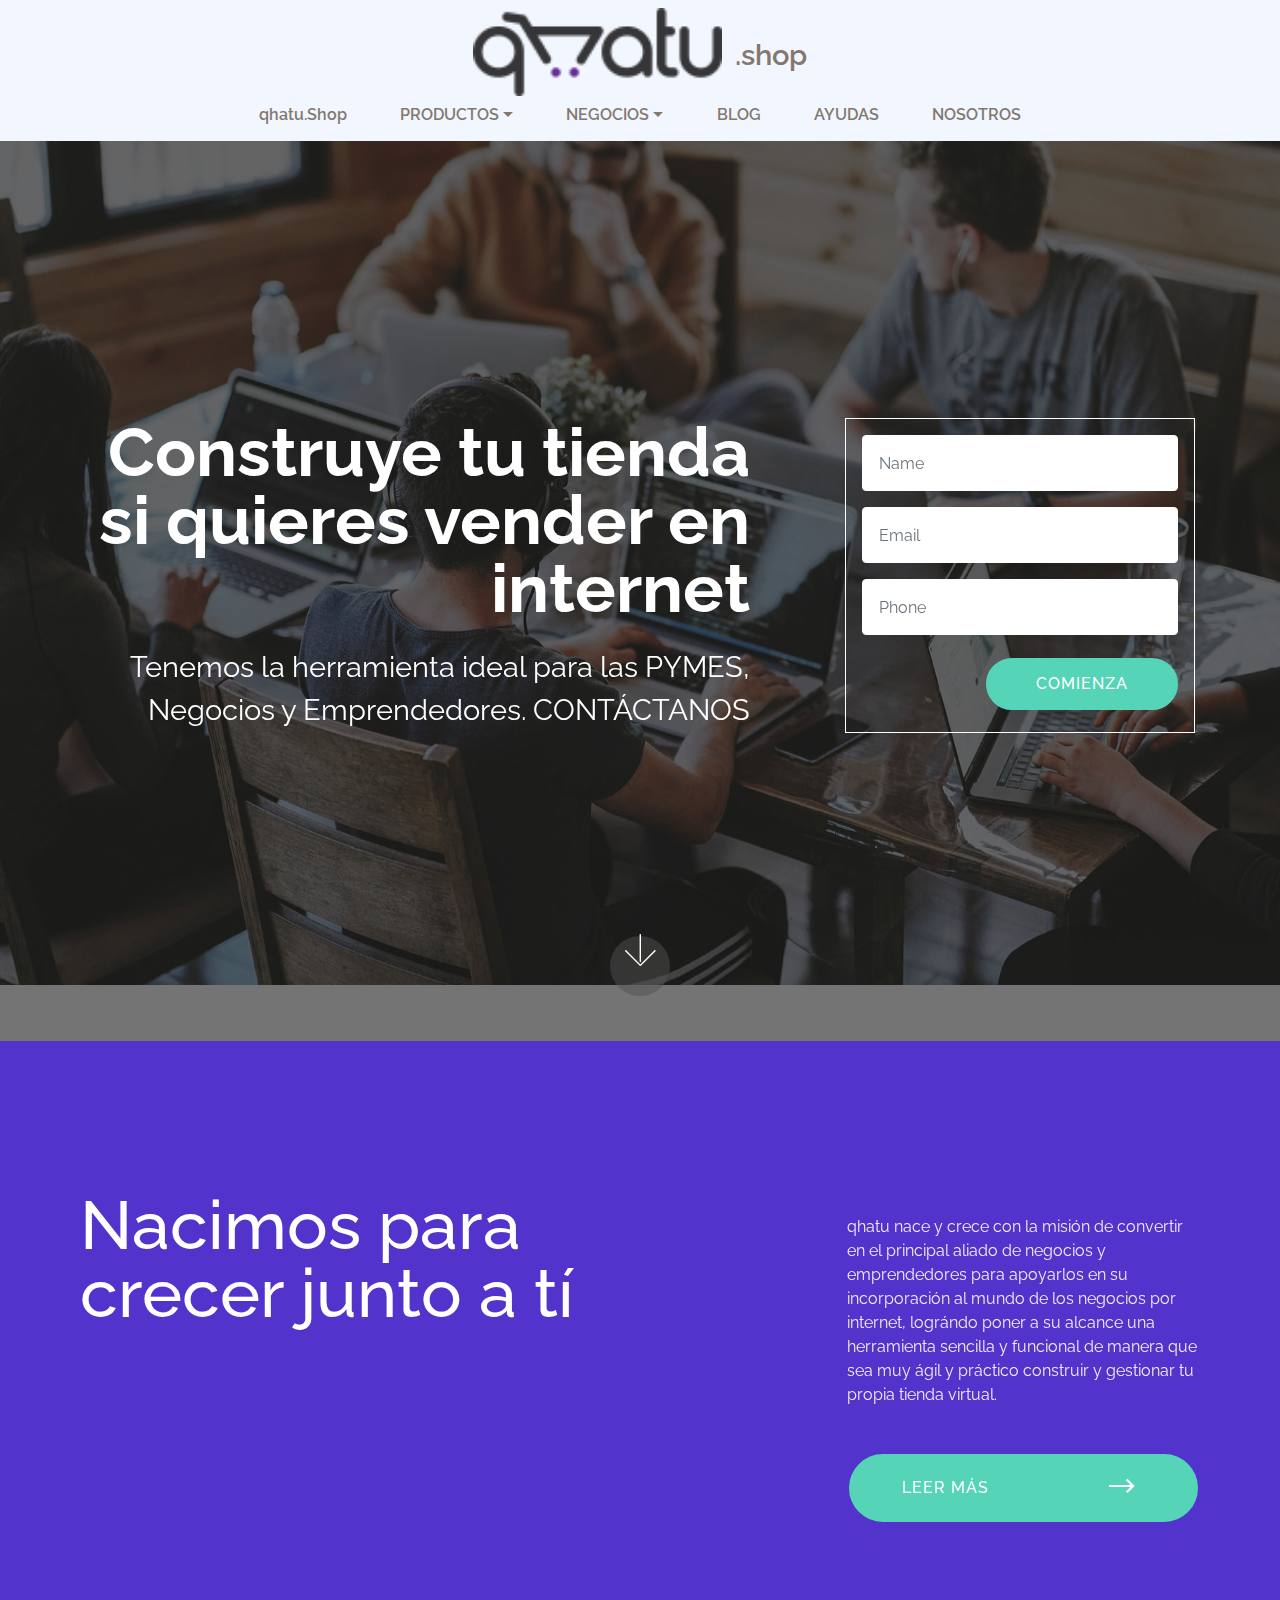
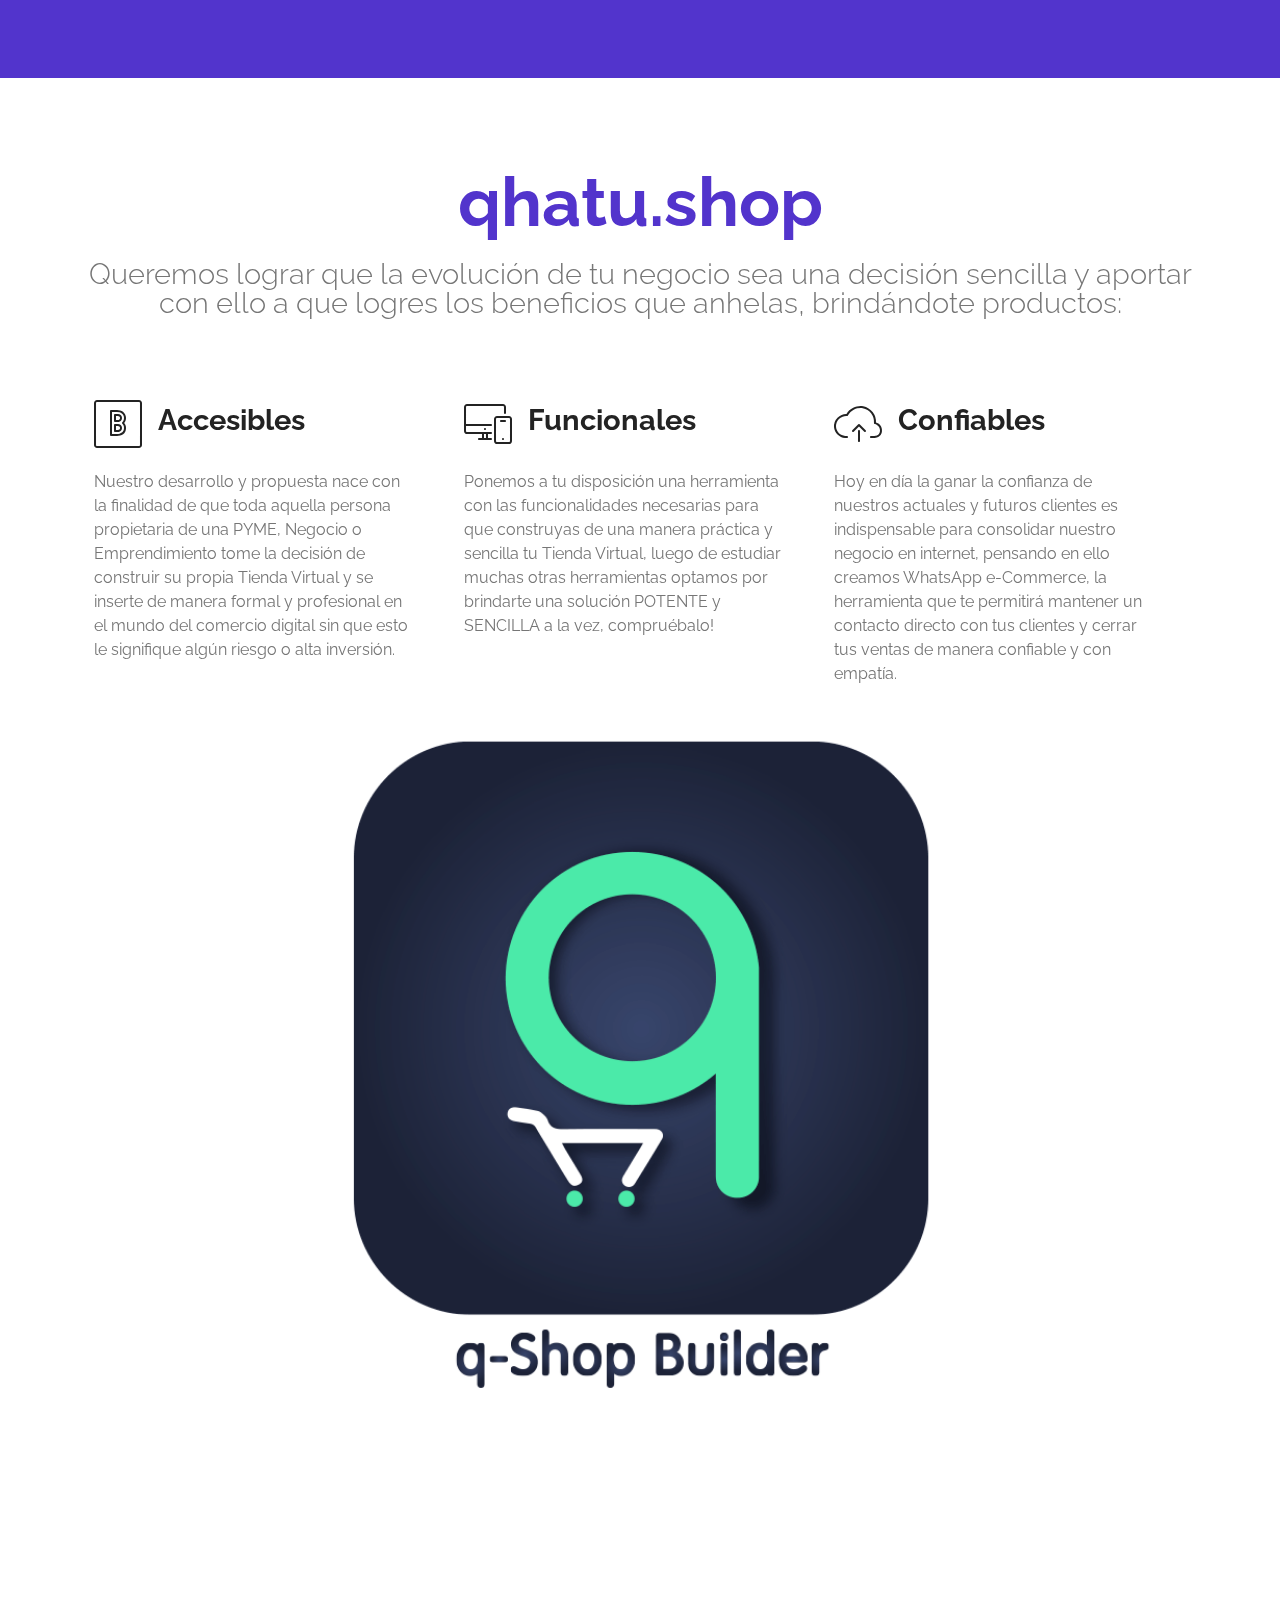
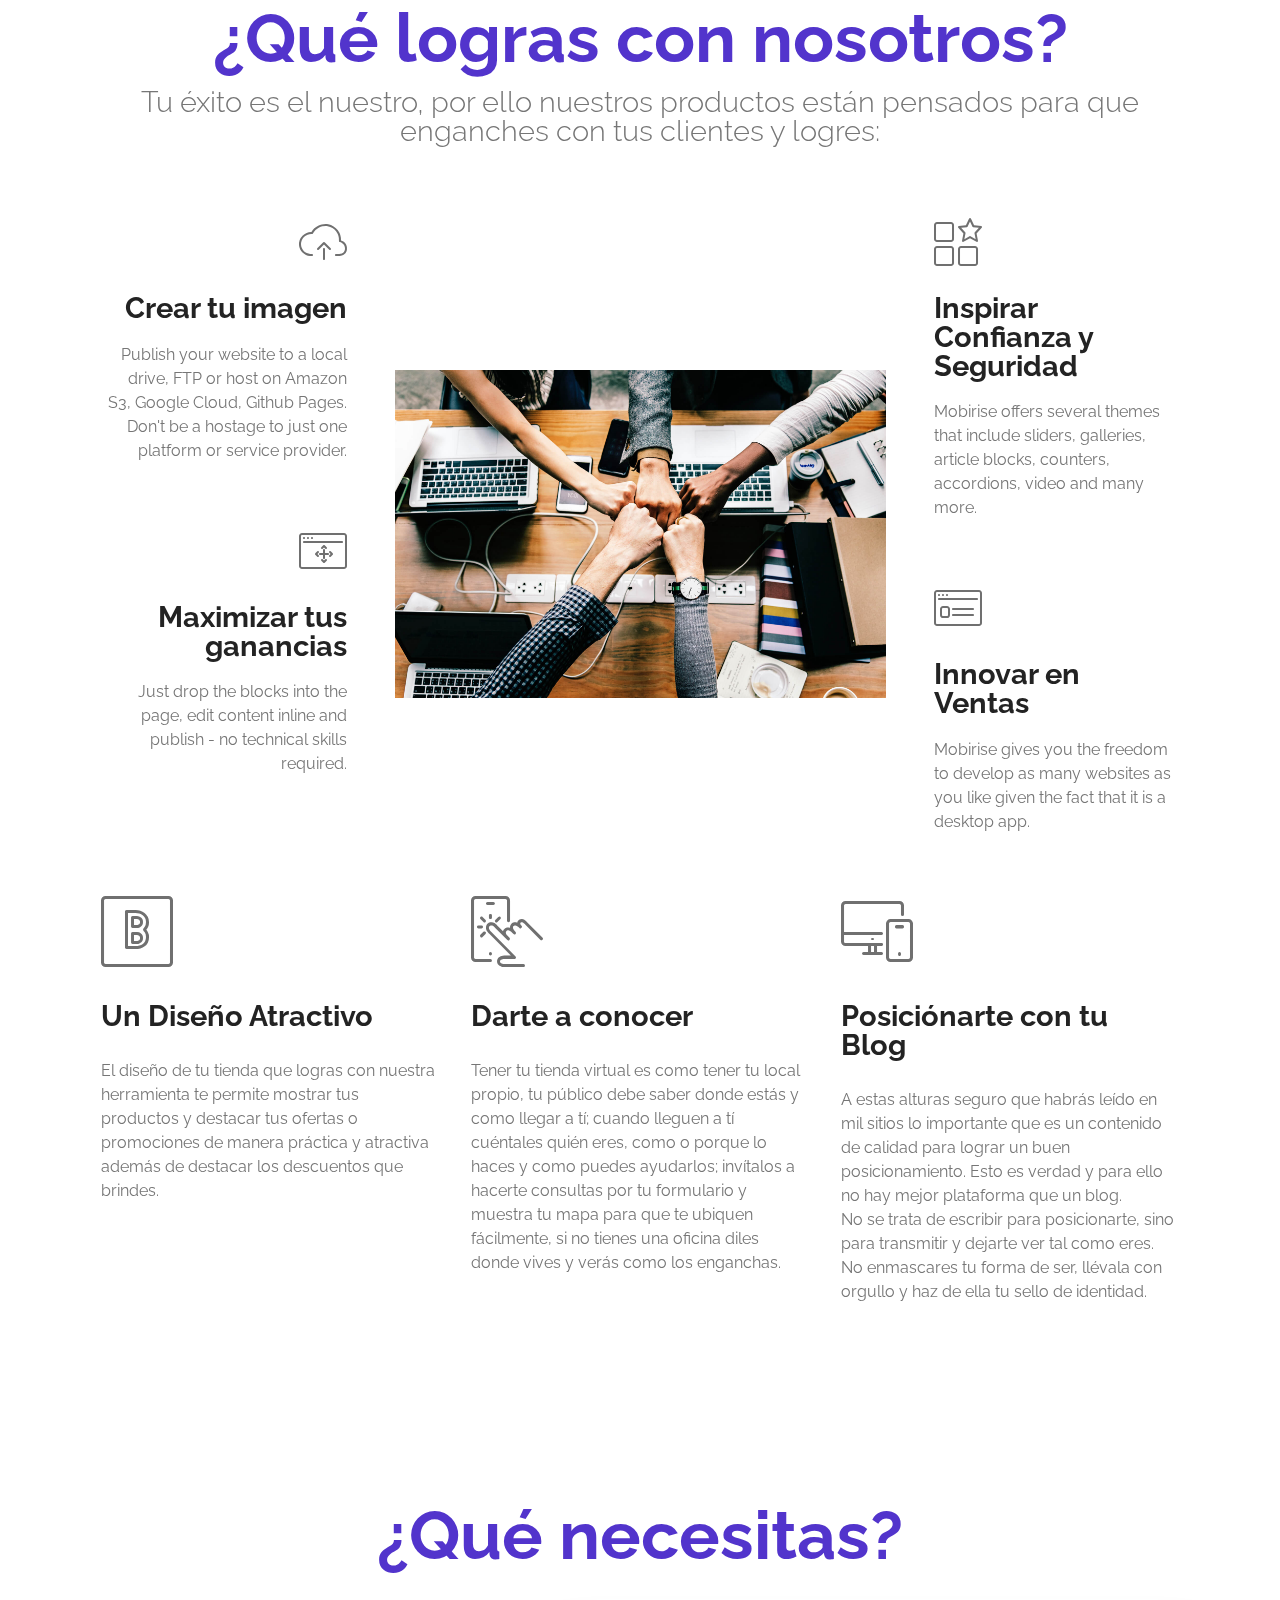
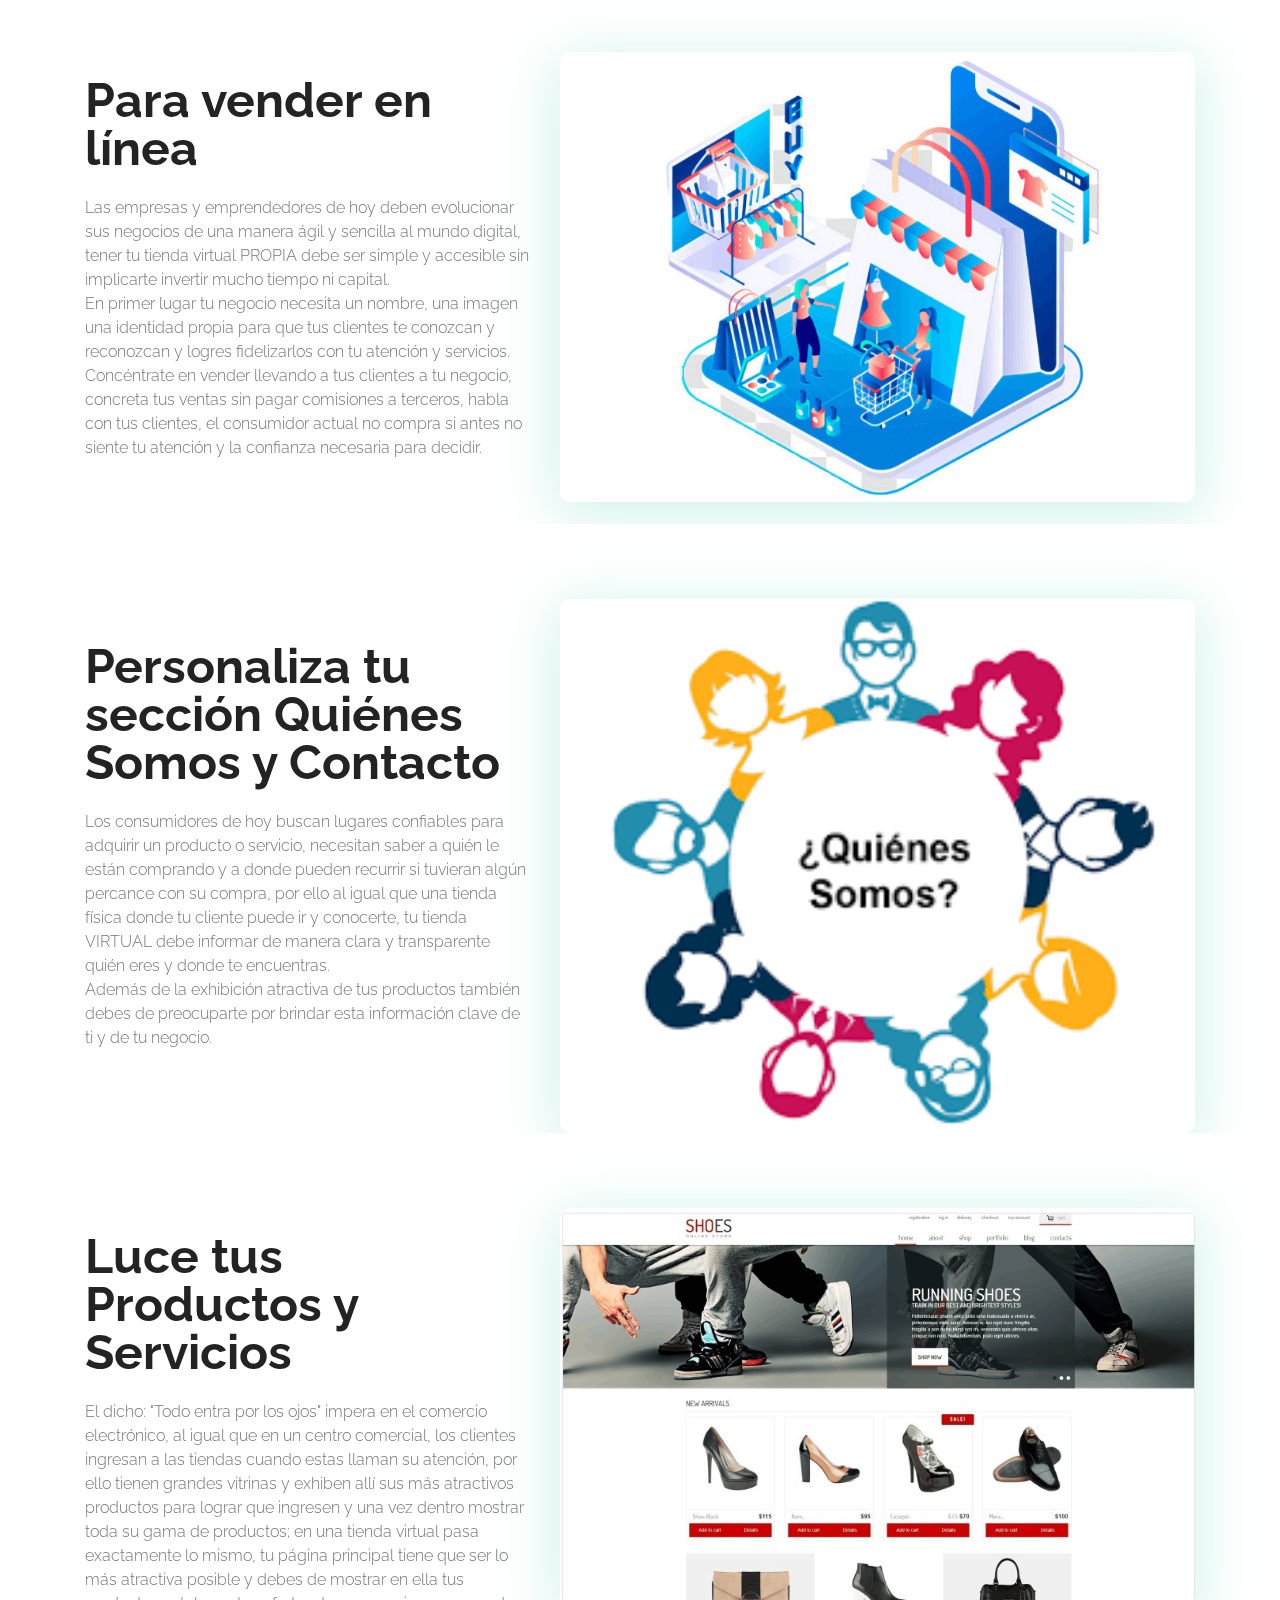
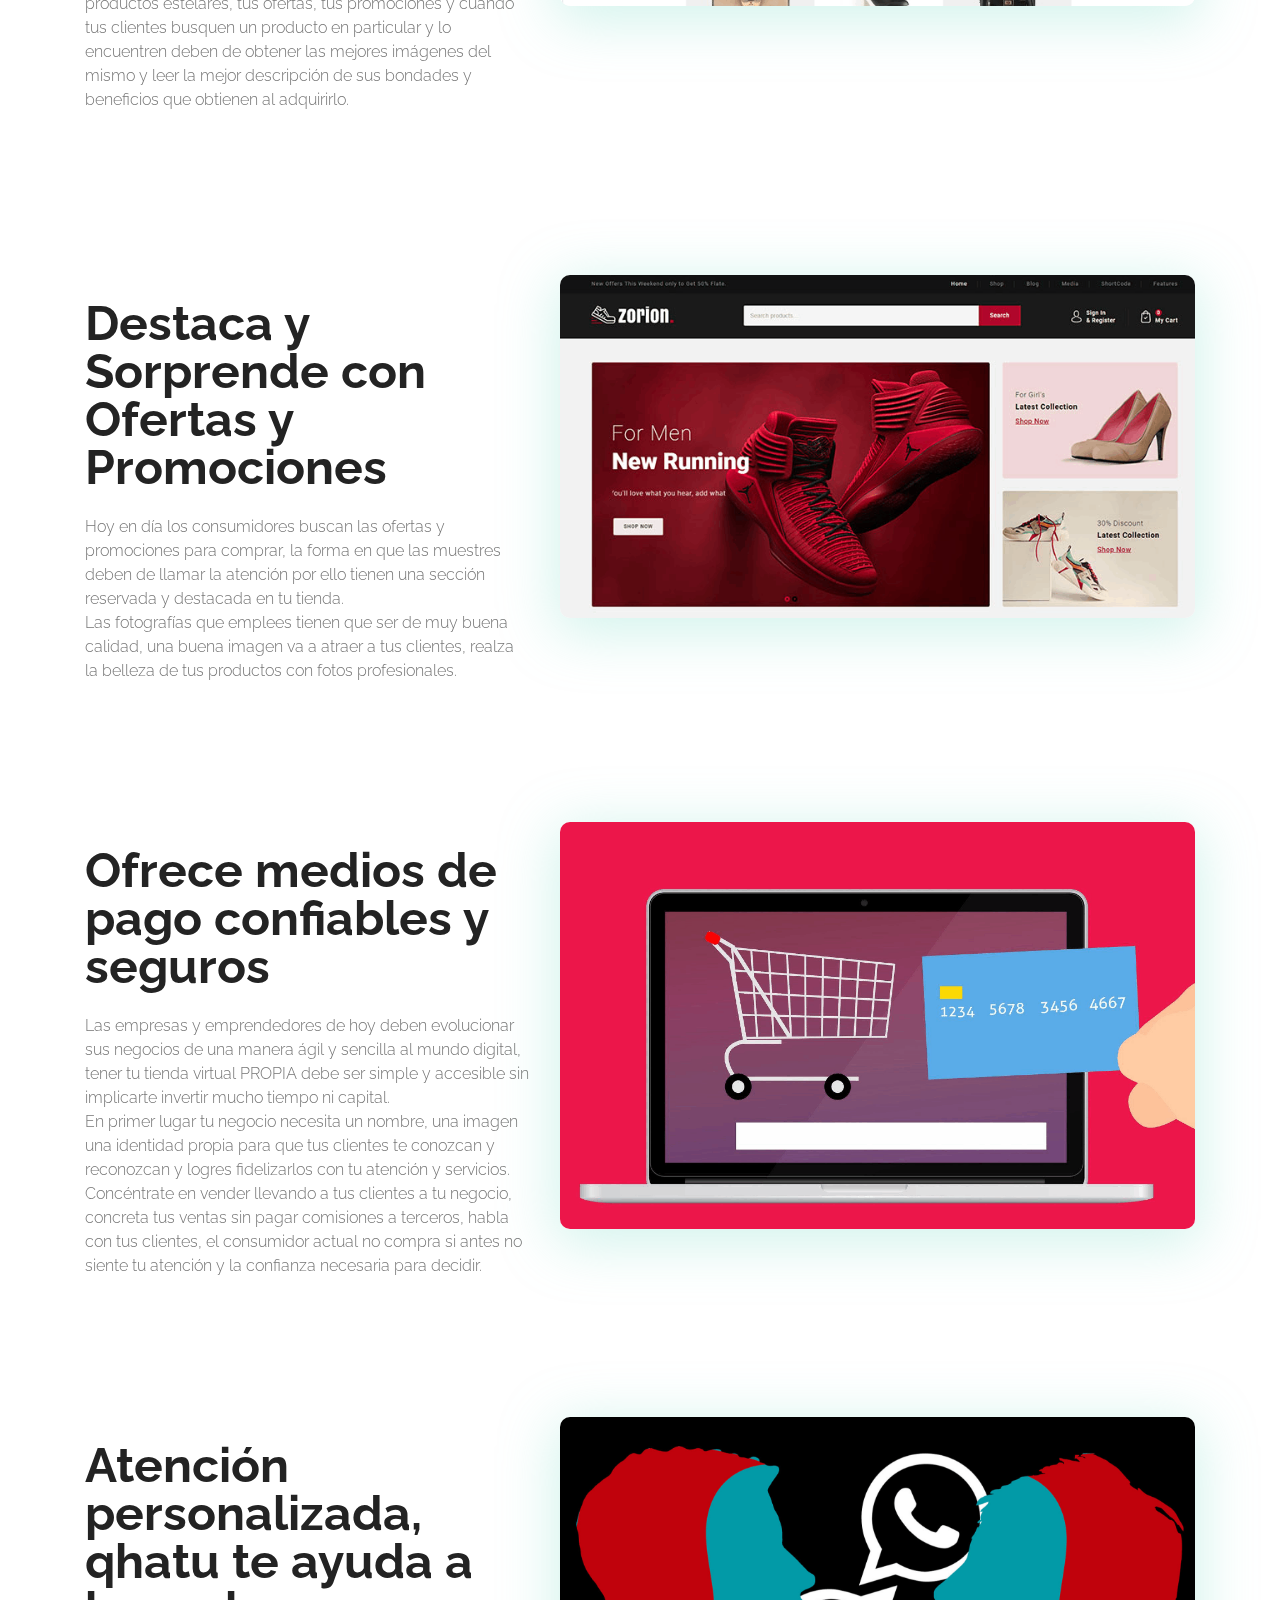
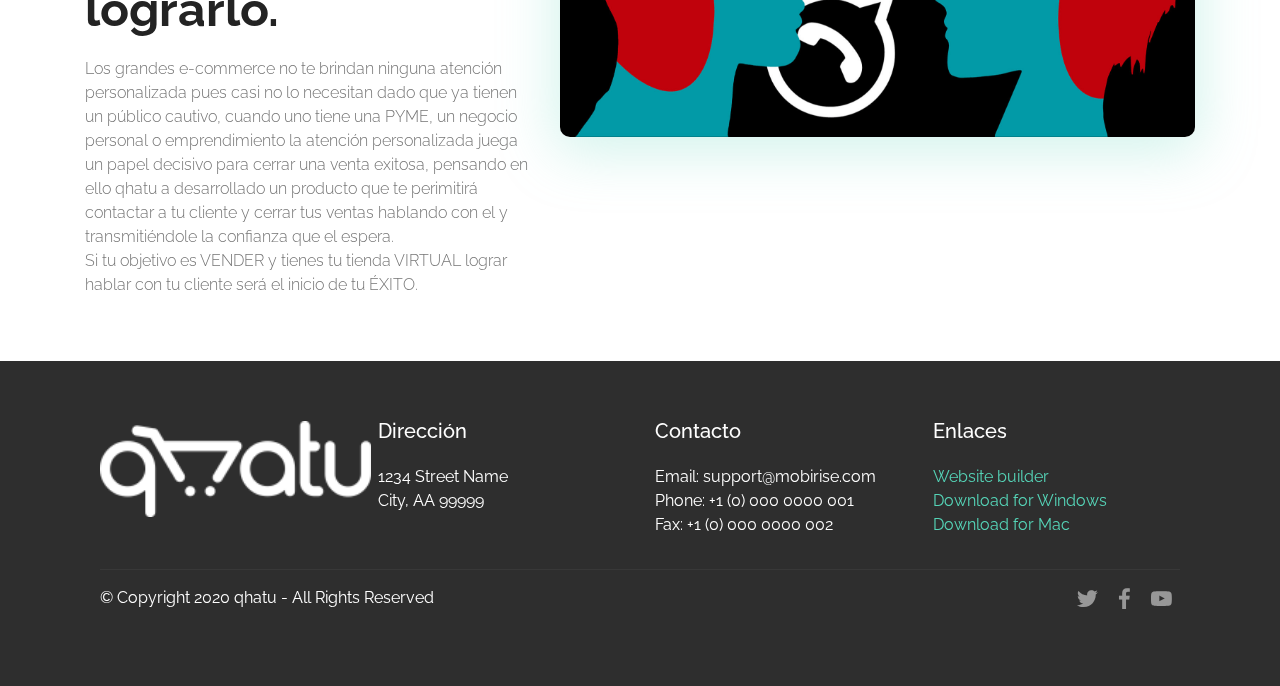
==== commit d917b321: "create github pages" ====
--- a/index.html
+++ b/index.html
@@ -33,11 +33,11 @@
     <nav class="navbar navbar-dropdown navbar-expand-lg">
         <div class="navbar-brand">
             <span class="navbar-logo">
-                <a href="https://mobirise.com">
-                    <img src="assets/images/logo-122x43.png" alt="Mobirise" title="" style="height: 3.8rem;">
+                <a href="index.html">
+                    <img src="assets/images/logo-122x43.png" alt="Mobirise" title="" style="height: 5.5rem;">
                 </a>
             </span>
-            <span class="pt-2 navbar-caption-wrap"><a class="navbar-caption text-info display-5" href="https://mobirise.com">shop</a></span>
+            <span class="pt-2 navbar-caption-wrap"><a class="navbar-caption text-info display-5" href="https://mobirise.com">.shop</a></span>
         </div>
         <button class="navbar-toggler" type="button" data-toggle="collapse" data-target="#navbarSupportedContent" aria-controls="navbarNavAltMarkup" aria-expanded="false" aria-label="Toggle navigation">
             <div class="hamburger">
@@ -48,34 +48,33 @@
             </div>
         </button>
         <div class="collapse navbar-collapse" id="navbarSupportedContent">
-            <ul class="navbar-nav nav-dropdown" data-app-modern-menu="true"><li class="nav-item"><a class="nav-link link text-info display-4" href="index.html" aria-expanded="false">
+            <ul class="navbar-nav nav-dropdown nav-right" data-app-modern-menu="true"><li class="nav-item"><a class="nav-link link text-info display-4" href="index.html" aria-expanded="false">
                         qhatu.Shop</a></li>
                 <li class="nav-item dropdown">
-                    <a class="nav-link link text-info dropdown-toggle display-4" href="https://mobirise.com" aria-expanded="false" data-toggle="dropdown-submenu">
+                    <a class="nav-link link text-info dropdown-toggle display-4" href="https://mobirise.com" aria-expanded="true" data-toggle="dropdown-submenu">
                         PRODUCTOS</a><div class="dropdown-menu"><a class="text-info dropdown-item display-4" href="page1.html" aria-expanded="false">w-Ecommerce</a><a class="text-info dropdown-item display-4" href="page2.html" aria-expanded="false">q-Ecommerce Lite</a><a class="text-info dropdown-item display-4" href="page3.html" aria-expanded="false">q-Ecommerce Premium</a></div></li>
                 <li class="nav-item dropdown"><a class="nav-link link dropdown-toggle text-info display-4" href="https://mobirise.com" aria-expanded="false" data-toggle="dropdown-submenu">
                         NEGOCIOS</a>
                     <div class="dropdown-menu">
-                        <a class="dropdown-item text-info display-4" href="https://mobirise.com" aria-expanded="false">New Item</a>
-                        <a class="dropdown-item text-info display-4" href="https://mobirise.com" aria-expanded="false">New Item</a>
-                        <a class="dropdown-item text-info display-4" href="https://mobirise.com" aria-expanded="false">New Item</a>
+                        <a class="dropdown-item text-info display-4" href="index.html" aria-expanded="false">Agencias</a>
+                        <a class="dropdown-item text-info display-4" href="index.html" aria-expanded="false">Freelance</a>
+                        <a class="dropdown-item text-info display-4" href="index.html" aria-expanded="false">Clientes</a>
                     </div>
                 </li>
 
-                <li class="nav-item"><a class="nav-link link text-info display-4" href="https://mobirise.com" aria-expanded="false">
+                <li class="nav-item"><a class="nav-link link text-info display-4" href="index.html" aria-expanded="false">
                         BLOG</a></li>
-                <li class="nav-item"><a class="nav-link link text-info display-4" href="https://mobirise.com" aria-expanded="false">
+                <li class="nav-item"><a class="nav-link link text-info display-4" href="index.html" aria-expanded="false">
                         AYUDAS</a></li>
                 <li class="nav-item"><a class="nav-link link text-info display-4" href="page4.html" aria-expanded="false">
                         NOSOTROS</a></li></ul>
             
-            <div class="navbar-buttons px-2 mbr-section-btn"><a class="btn btn-sm btn-primary display-4" href="https://mobirise.com">
-                    CONTÁCTANOS</a></div>
+            
         </div>
     </nav>
 </section>
 
-<section class="engine"><a href="https://mobirise.info/x">css templates</a></section><section class="header15 cid-s6FxZZkktB mbr-fullscreen mbr-parallax-background" id="header15-0">
+<section class="engine"><a href="https://mobirise.info/i">website creation software</a></section><section class="header15 cid-s6FxZZkktB mbr-fullscreen mbr-parallax-background" id="header15-0">
 
     
 
@@ -87,13 +86,13 @@
                 <h1 class="mbr-section-title mbr-bold pb-3 mbr-fonts-style display-1">
                     Construye tu tienda si quieres vender en internet</h1>
                 <p class="mbr-text pb-3 mbr-fonts-style display-5">
-                    Tenemos la herramienta ideal para las PYMES, Negocios y Emprendedores</p>
+                    Tenemos la herramienta ideal para las PYMES, Negocios y Emprendedores. CONTÁCTANOS</p>
             </div>
             <div class="col-lg-4 col-md-5">
                 <div class="form-container">
                     <div class="media-container-column" data-form-type="formoid">
                         <!---Formbuilder Form--->
-                        <form action="https://mobirise.com/" method="POST" class="mbr-form form-with-styler" data-form-title="Mobirise Form"><input type="hidden" name="email" data-form-email="true" value="Ep2MUffncIcvvJoFl9TC0YgrCGzqRDmMGVlxxF7KjL6nv1Qc5Ep82aUae2dh1XZMAdVmx6us6F1vM19SSHj/mvDfNP+xqLoE0XKvASE0ygCXK/RtQlDrI7oqPKMI+26C.b5+tYL5xIrT4x4id7b5cpYS7a134bNWAD+fJQvza7at2at/kxYDVLdisYaHxsTUoDEIFSq3JpOqZ+qhtfNBYi5RvNg887uz1yQd/dkr7teqEJ0hUKMqJxgThsp3JqiDV">
+                        <form action="https://mobirise.com/" method="POST" class="mbr-form form-with-styler" data-form-title="Mobirise Form"><input type="hidden" name="email" data-form-email="true" value="r6Dbuug0vuzDl6bQ2rOHrkmaD4vvMk1r4DtFqNh5/tWukcS2FD0u5CtwHBXR8OwJlJ1sV3fZM4pa9KSEEwqAO7wUrDmj1WPTrZgQBJ1OSlbLmi387t5QCXQyhF7O3IoD.QJB1HP8dWIGk6w7O32hhP48OE7wws9bJVXR0RfrSjX1hTYt+6uzV6hkJlBQGi6ZtW0camLStAK9K5D5LWsgYOjjFVya3g7Wd4+YMP2Lw4WhwWfcyYK2FVwL355pXWbkB">
                             <div class="row">
                                 <div hidden="hidden" data-form-alert="" class="alert alert-success col-12">Thanks for filling out the form!</div>
                                 <div hidden="hidden" data-form-alert-danger="" class="alert alert-danger col-12">
@@ -163,9 +162,8 @@
                             <span class="mbri-bootstrap mbr-iconfont"></span>
                         </div>
                         <div class="media-body">
-                            <h4 class="card-title py-2 align-left mbr-fonts-style display-5">
-                                ACCESIBLES
-                            </h4>
+                            <h4 class="card-title py-2 align-left mbr-fonts-style display-5"><strong>
+                                Accesibles</strong></h4>
                         </div>
                     </div>                
                     <div class="card-box align-left">
@@ -181,9 +179,8 @@
                         <span class="mbri-responsive mbr-iconfont"></span>
                     </div>
                     <div class="media-body">
-                        <h4 class="card-title py-2 align-left mbr-fonts-style display-5">
-                                SENSILLOS
-                        </h4>
+                        <h4 class="card-title py-2 align-left mbr-fonts-style display-5"><strong>
+                                Funcionales</strong></h4>
                     </div>
                 </div>
                     <div class="card-box align-left">
@@ -199,7 +196,7 @@
                         <span class="mbri-upload mbr-iconfont"></span>
                     </div>
                     <div class="media-body">
-                        <h4 class="card-title py-2 align-left mbr-fonts-style display-5">CONFIABLES</h4>
+                        <h4 class="card-title py-2 align-left mbr-fonts-style display-5"><strong>Confiables</strong></h4>
                     </div>
                 </div>
                     <div class="card-box align-left">
@@ -228,7 +225,7 @@
 
     <div class="container">
         <h2 class="mbr-section-title pb-2 mbr-fonts-style display-1"><strong>¿Qué logras con nosotros?</strong></h2>
-        <h3 class="mbr-section-subtitle pb-3 mbr-fonts-style display-5">Tu éxito es el nuestro por ello nuestros productos están pensados para que enganches con tus clientes y logres:</h3>
+        <h3 class="mbr-section-subtitle pb-3 mbr-fonts-style display-5">Tu éxito es el nuestro, por ello nuestros productos están pensados para que enganches con tus clientes y logres:</h3>
 
         <div class="media-container-row pt-5">
             <div class="block-content align-right">
@@ -378,14 +375,14 @@
     <div class="container">
         <div class="row">
             <div class="col-lg-7 col-md-12 col-12 align-center img-box order-2">
-                <img class="img1" src="assets/images/tienda-5-799x467.png" alt="Mobirise" title="">
+                <img class="img1" src="assets/images/captura-2-820x582.png" alt="Mobirise" title="">
                 
 
             </div>
 
             <div class="col-md-12 col-lg-5 col-12 py-4 m-auto">
                 <h1 class="mbr-section-title mbr-regular pb-3 mbr-fonts-style display-2"><strong>Para vender en línea</strong></h1>
-                <h3 class="mbr-section-subtitle mbr-regular pb-3 mbr-fonts-style display-5">Lorem ipsum dolor sit amet</h3>
+                
                 <p class="mbr-text align-left mbr-light pb-4 mbr-fonts-style display-7">Las empresas y emprendedores de hoy deben evolucionar sus negocios de una manera ágil y sencilla al mundo digital, tener tu tienda virtual PROPIA debe ser simple y accesible sin implicarte invertir mucho tiempo ni capital.
 <br>En primer lugar tu negocio necesita un nombre, una imagen una identidad propia para que tus clientes te conozcan y reconozcan y logres fidelizarlos con tu atención y servicios.
 <br>Concéntrate en vender llevando a tus clientes a tu negocio, concreta tus ventas sin pagar comisiones a terceros, habla con tus clientes, el consumidor actual no compra si antes no siente tu atención y la confianza necesaria para decidir.<br>
@@ -417,14 +414,14 @@
     <div class="container">
         <div class="row">
             <div class="col-lg-7 col-md-12 col-12 align-center img-box order-2">
-                <img class="img1" src="assets/images/captura-835x568.png" alt="Mobirise" title="">
+                <img class="img1" src="assets/images/images-245x206.png" alt="Mobirise" title="">
                 
 
             </div>
 
             <div class="col-md-12 col-lg-5 col-12 py-4 m-auto">
                 <h1 class="mbr-section-title mbr-regular pb-3 mbr-fonts-style display-2"><strong>Personaliza tu sección Quiénes Somos y Contacto</strong></h1>
-                <h3 class="mbr-section-subtitle mbr-regular pb-3 mbr-fonts-style display-5">Lorem ipsum dolor sit amet</h3>
+                
                 <p class="mbr-text align-left mbr-light pb-4 mbr-fonts-style display-7">Los consumidores de hoy buscan lugares confiables para adquirir un producto o servicio, necesitan saber a quién le están comprando y a donde pueden recurrir si tuvieran algún percance con su compra, por ello al igual que una tienda física donde tu cliente puede ir y conocerte, tu tienda VIRTUAL debe informar de manera clara y transparente quién eres y donde te encuentras.
 <br>Además de la exhibición atractiva de tus productos también debes de preocuparte por brindar esta información clave de ti y de tu negocio.<br>
                 </p>
@@ -462,7 +459,7 @@
 
             <div class="col-md-12 col-lg-5 col-12 py-4 m-auto">
                 <h1 class="mbr-section-title mbr-regular pb-3 mbr-fonts-style display-2"><strong>Luce tus Productos y Servicios</strong></h1>
-                <h3 class="mbr-section-subtitle mbr-regular pb-3 mbr-fonts-style display-5">Lorem ipsum dolor sit amet</h3>
+                
                 <p class="mbr-text align-left mbr-light pb-4 mbr-fonts-style display-7">El dicho: "Todo entra por los ojos" impera en el comercio electrónico, al igual que en un centro comercial, los clientes ingresan a las tiendas cuando estas llaman su atención, por ello tienen grandes vitrinas y exhiben allí sus más atractivos productos para lograr que ingresen y una vez dentro mostrar toda su gama de productos; en una tienda virtual pasa exactamente lo mismo, tu página principal tiene que ser lo más atractiva posible y debes de mostrar en ella tus productos estelares, tus ofertas, tus promociones y cuando tus clientes busquen un producto en particular y lo encuentren deben de obtener las mejores imágenes del mismo y leer la mejor descripción de sus bondades y beneficios que obtienen al adquirirlo.
 <br>
 <br>
@@ -501,7 +498,7 @@
 
             <div class="col-md-12 col-lg-5 col-12 py-4 m-auto">
                 <h1 class="mbr-section-title mbr-regular pb-3 mbr-fonts-style display-2"><strong>Destaca y Sorprende con Ofertas y Promociones</strong></h1>
-                <h3 class="mbr-section-subtitle mbr-regular pb-3 mbr-fonts-style display-5">Lorem ipsum dolor sit amet</h3>
+                
                 <p class="mbr-text align-left mbr-light pb-4 mbr-fonts-style display-7">Hoy en día los consumidores buscan las ofertas y promociones para comprar, la forma en que las muestres deben de llamar la atención por ello tienen una sección reservada y destacada en tu tienda.
 <br>Las fotografías que emplees tienen que ser de muy buena calidad, una buena imagen va a atraer a tus clientes, realza la belleza de tus productos con fotos profesionales.<br>
                 </p>
@@ -539,7 +536,7 @@
 
             <div class="col-md-12 col-lg-5 col-12 py-4 m-auto">
                 <h1 class="mbr-section-title mbr-regular pb-3 mbr-fonts-style display-2"><strong>Ofrece medios de pago confiables y seguros</strong></h1>
-                <h3 class="mbr-section-subtitle mbr-regular pb-3 mbr-fonts-style display-5">Lorem ipsum dolor sit amet</h3>
+                
                 <p class="mbr-text align-left mbr-light pb-4 mbr-fonts-style display-7">Las empresas y emprendedores de hoy deben evolucionar sus negocios de una manera ágil y sencilla al mundo digital, tener tu tienda virtual PROPIA debe ser simple y accesible sin implicarte invertir mucho tiempo ni capital.
 <br>En primer lugar tu negocio necesita un nombre, una imagen una identidad propia para que tus clientes te conozcan y reconozcan y logres fidelizarlos con tu atención y servicios.
 <br>Concéntrate en vender llevando a tus clientes a tu negocio, concreta tus ventas sin pagar comisiones a terceros, habla con tus clientes, el consumidor actual no compra si antes no siente tu atención y la confianza necesaria para decidir.<br>
@@ -578,7 +575,7 @@
 
             <div class="col-md-12 col-lg-5 col-12 py-4 m-auto">
                 <h1 class="mbr-section-title mbr-regular pb-3 mbr-fonts-style display-2"><strong>Atención personalizada, qhatu te ayuda a lograrlo.</strong></h1>
-                <h3 class="mbr-section-subtitle mbr-regular pb-3 mbr-fonts-style display-5">Lorem ipsum dolor sit amet</h3>
+                
                 <p class="mbr-text align-left mbr-light pb-4 mbr-fonts-style display-7">Los grandes e-commerce no te brindan ninguna atención personalizada pues casi no lo necesitan dado que ya tienen un público cautivo, cuando uno tiene una PYME, un negocio personal o emprendimiento la atención personalizada juega un papel decisivo para cerrar una venta exitosa, pensando en ello qhatu a desarrollado un producto que te perimitirá contactar a tu cliente y cerrar tus ventas hablando con el y transmitiéndole la confianza que el espera.
 <br>Si tu objetivo es VENDER y tienes tu tienda VIRTUAL lograr hablar con tu cliente será el inicio de tu ÉXITO.<br>
                 </p>
@@ -615,8 +612,7 @@
             </div>
             <div class="col-12 col-md-3 mbr-fonts-style display-7">
                 <h5 class="pb-3">
-                    Address
-                </h5>
+                    Dirección</h5>
                 <p class="mbr-text">
                     1234 Street Name
                     <br>City, AA 99999
@@ -624,8 +620,7 @@
             </div>
             <div class="col-12 col-md-3 mbr-fonts-style display-7">
                 <h5 class="pb-3">
-                    Contacts
-                </h5>
+                    Contacto</h5>
                 <p class="mbr-text">
                     Email: support@mobirise.com
                     <br>Phone: +1 (0) 000 0000 001
@@ -633,9 +628,7 @@
                 </p>
             </div>
             <div class="col-12 col-md-3 mbr-fonts-style display-7">
-                <h5 class="pb-3">
-                    Links
-                </h5>
+                <h5 class="pb-3">Enlaces</h5>
                 <p class="mbr-text">
                     <a class="text-secondary" href="https://mobirise.co/">Website builder</a>
                     <br><a class="text-secondary" href="https://mobirise.co/">Download for Windows</a>
@@ -652,7 +645,7 @@
             <div class="media-container-row mbr-white">
                 <div class="col-sm-6 copyright">
                     <p class="mbr-text mbr-fonts-style display-7">
-                        © Copyright 2019 Mobirise - All Rights Reserved
+                        © Copyright 2020 qhatu - All Rights Reserved
                     </p>
                 </div>
                 <div class="col-md-6">
@@ -672,21 +665,9 @@
                                 <span class="socicon-youtube socicon mbr-iconfont mbr-iconfont-social"></span>
                             </a>
                         </div>
-                        <div class="soc-item">
-                            <a href="https://instagram.com/mobirise" target="_blank">
-                                <span class="socicon-instagram socicon mbr-iconfont mbr-iconfont-social"></span>
-                            </a>
-                        </div>
-                        <div class="soc-item">
-                            <a href="https://plus.google.com/u/0/+Mobirise" target="_blank">
-                                <span class="socicon-googleplus socicon mbr-iconfont mbr-iconfont-social"></span>
-                            </a>
-                        </div>
-                        <div class="soc-item">
-                            <a href="https://www.behance.net/Mobirise" target="_blank">
-                                <span class="socicon-behance socicon mbr-iconfont mbr-iconfont-social"></span>
-                            </a>
-                        </div>
+                        
+                        
+                        
                     </div>
                 </div>
             </div>
--- a/assets/mobirise/css/mbr-additional.css
+++ b/assets/mobirise/css/mbr-additional.css
@@ -33,11 +33,11 @@
 }
 .display-5 {
   font-family: 'Raleway', sans-serif;
-  font-size: 2rem;
+  font-size: 1.8rem;
   font-display: swap;
 }
 .display-5 > .mbr-iconfont {
-  font-size: 3.2rem;
+  font-size: 2.88rem;
 }
 .display-7 {
   font-family: 'Raleway', sans-serif;
@@ -69,9 +69,9 @@
     line-height: calc( 1.4 * (1rem + (1 - 1) * ((100vw - 20rem) / (48 - 20))));
   }
   .display-5 {
-    font-size: 1.6rem;
-    font-size: calc( 1.35rem + (2 - 1.35) * ((100vw - 20rem) / (48 - 20)));
-    line-height: calc( 1.4 * (1.35rem + (2 - 1.35) * ((100vw - 20rem) / (48 - 20))));
+    font-size: 1.44rem;
+    font-size: calc( 1.28rem + (1.8 - 1.28) * ((100vw - 20rem) / (48 - 20)));
+    line-height: calc( 1.4 * (1.28rem + (1.8 - 1.28) * ((100vw - 20rem) / (48 - 20))));
   }
 }
 /* Buttons */
@@ -1185,6 +1185,9 @@
 }
 .cid-s6FHlJMRxJ .mbr-al-i-c {
   align-items: center;
+}
+.cid-s6FHlJMRxJ .mbr-section-title {
+  color: #5234cc;
 }
 .cid-s6FI4hAG2d {
   padding-top: 90px;
--- a/assets/mobirise/css/mbr-additional.css
+++ b/assets/mobirise/css/mbr-additional.css
@@ -33,11 +33,11 @@
 }
 .display-5 {
   font-family: 'Raleway', sans-serif;
-  font-size: 2rem;
+  font-size: 1.8rem;
   font-display: swap;
 }
 .display-5 > .mbr-iconfont {
-  font-size: 3.2rem;
+  font-size: 2.88rem;
 }
 .display-7 {
   font-family: 'Raleway', sans-serif;
@@ -69,9 +69,9 @@
     line-height: calc( 1.4 * (1rem + (1 - 1) * ((100vw - 20rem) / (48 - 20))));
   }
   .display-5 {
-    font-size: 1.6rem;
-    font-size: calc( 1.35rem + (2 - 1.35) * ((100vw - 20rem) / (48 - 20)));
-    line-height: calc( 1.4 * (1.35rem + (2 - 1.35) * ((100vw - 20rem) / (48 - 20))));
+    font-size: 1.44rem;
+    font-size: calc( 1.28rem + (1.8 - 1.28) * ((100vw - 20rem) / (48 - 20)));
+    line-height: calc( 1.4 * (1.28rem + (1.8 - 1.28) * ((100vw - 20rem) / (48 - 20))));
   }
 }
 /* Buttons */
@@ -1185,6 +1185,9 @@
 }
 .cid-s6FHlJMRxJ .mbr-al-i-c {
   align-items: center;
+}
+.cid-s6FHlJMRxJ .mbr-section-title {
+  color: #5234cc;
 }
 .cid-s6FI4hAG2d {
   padding-top: 90px;
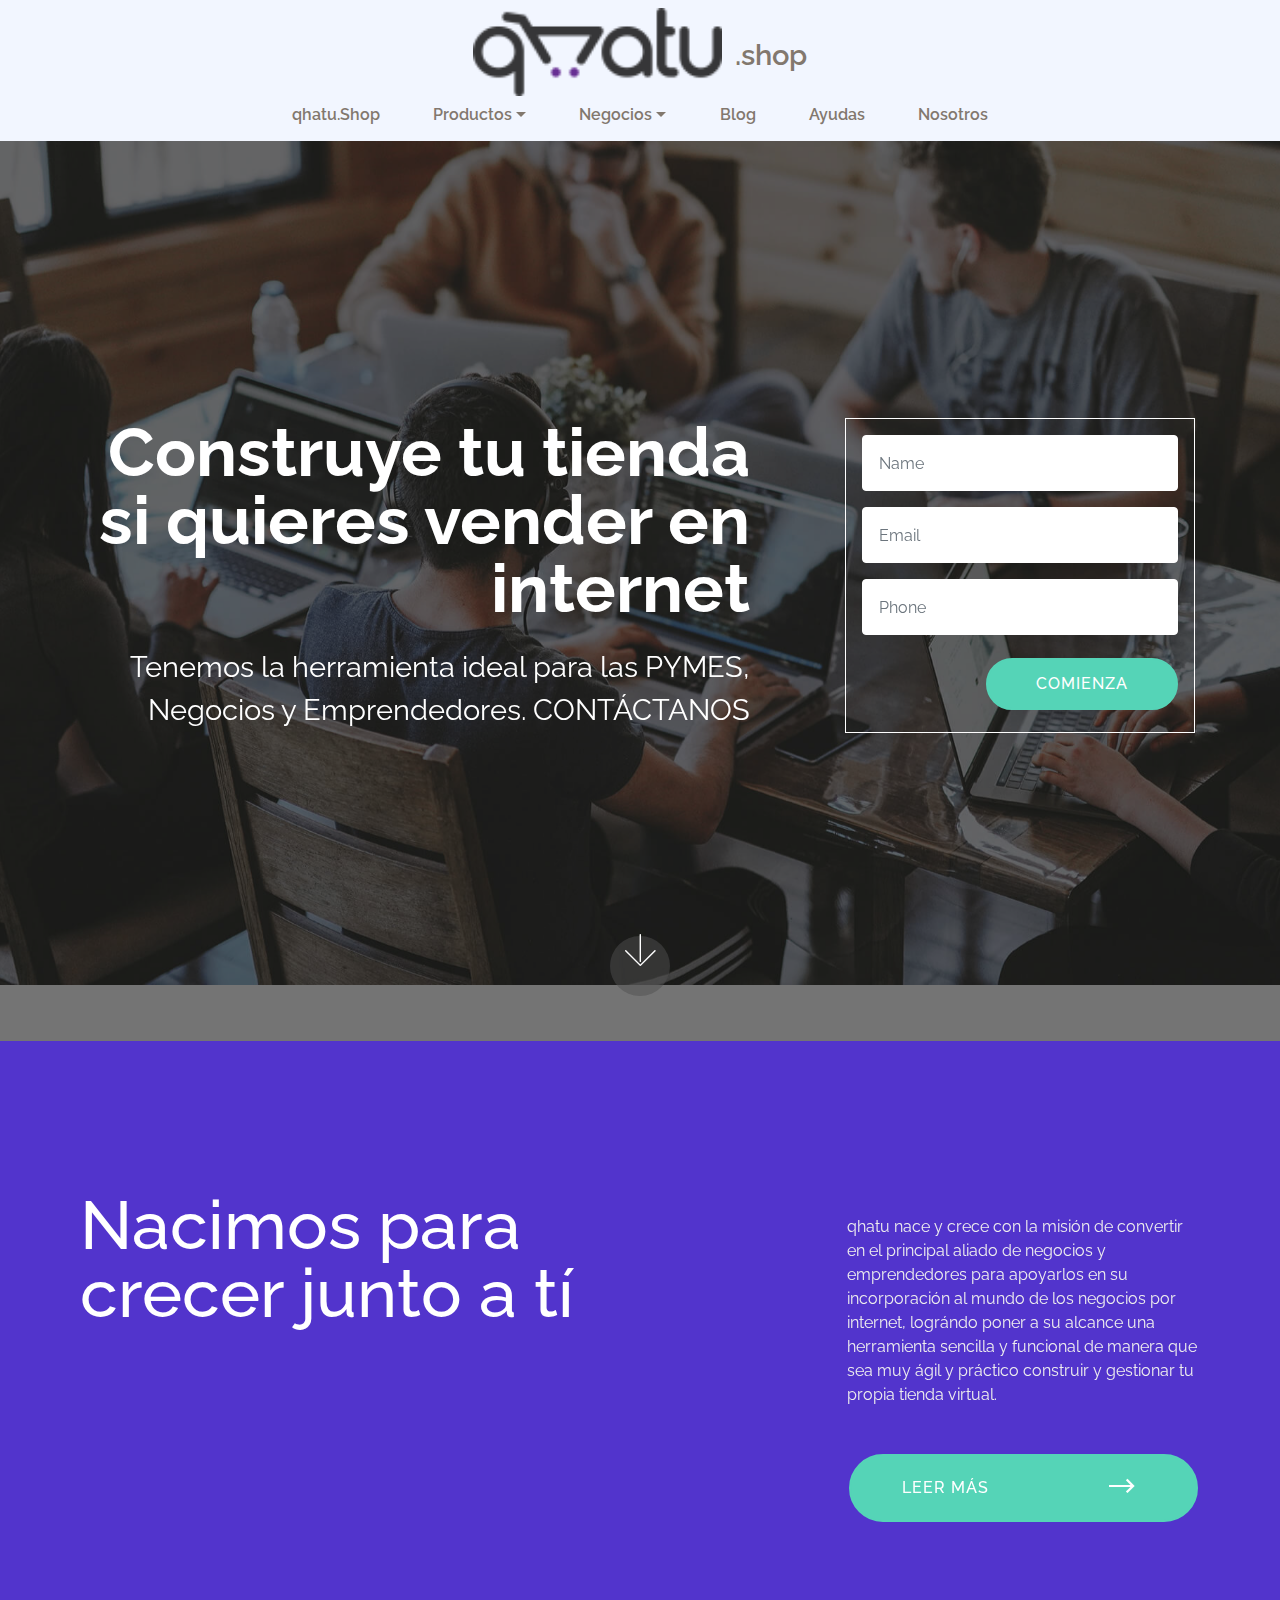
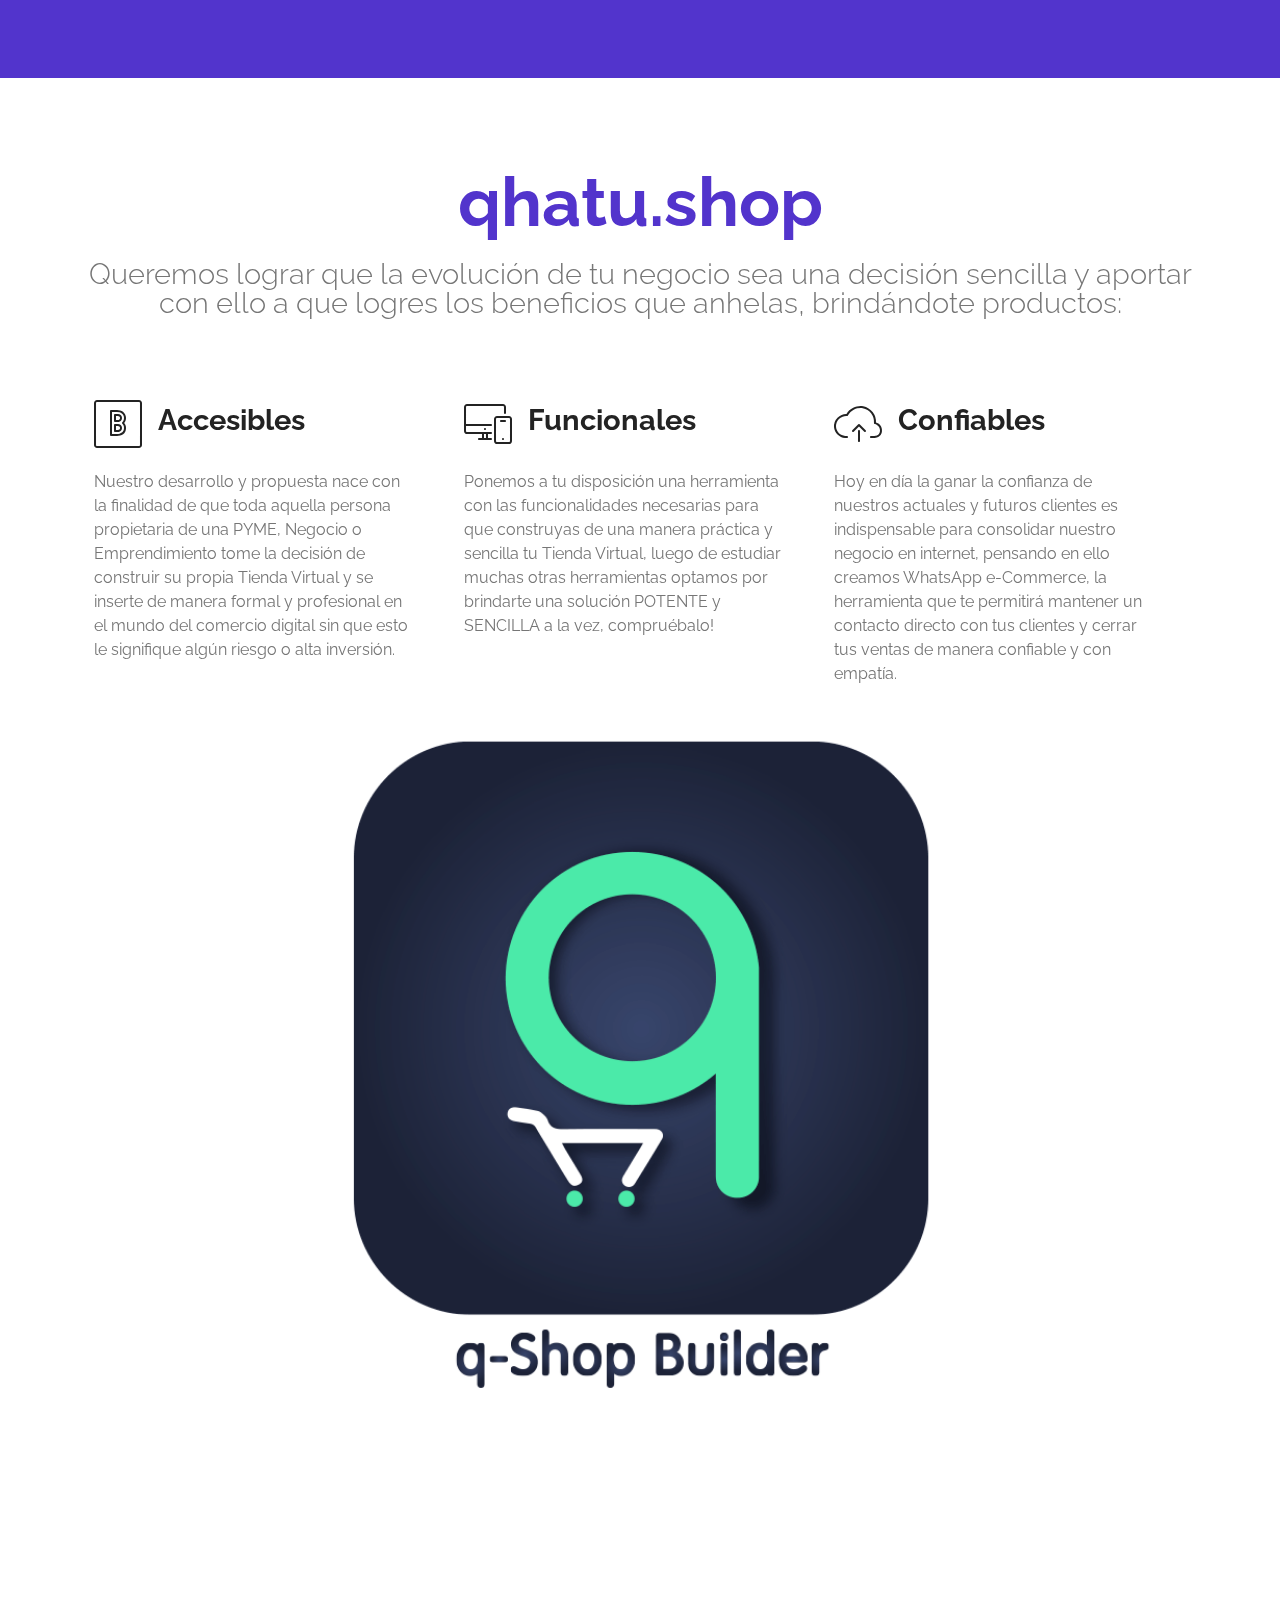
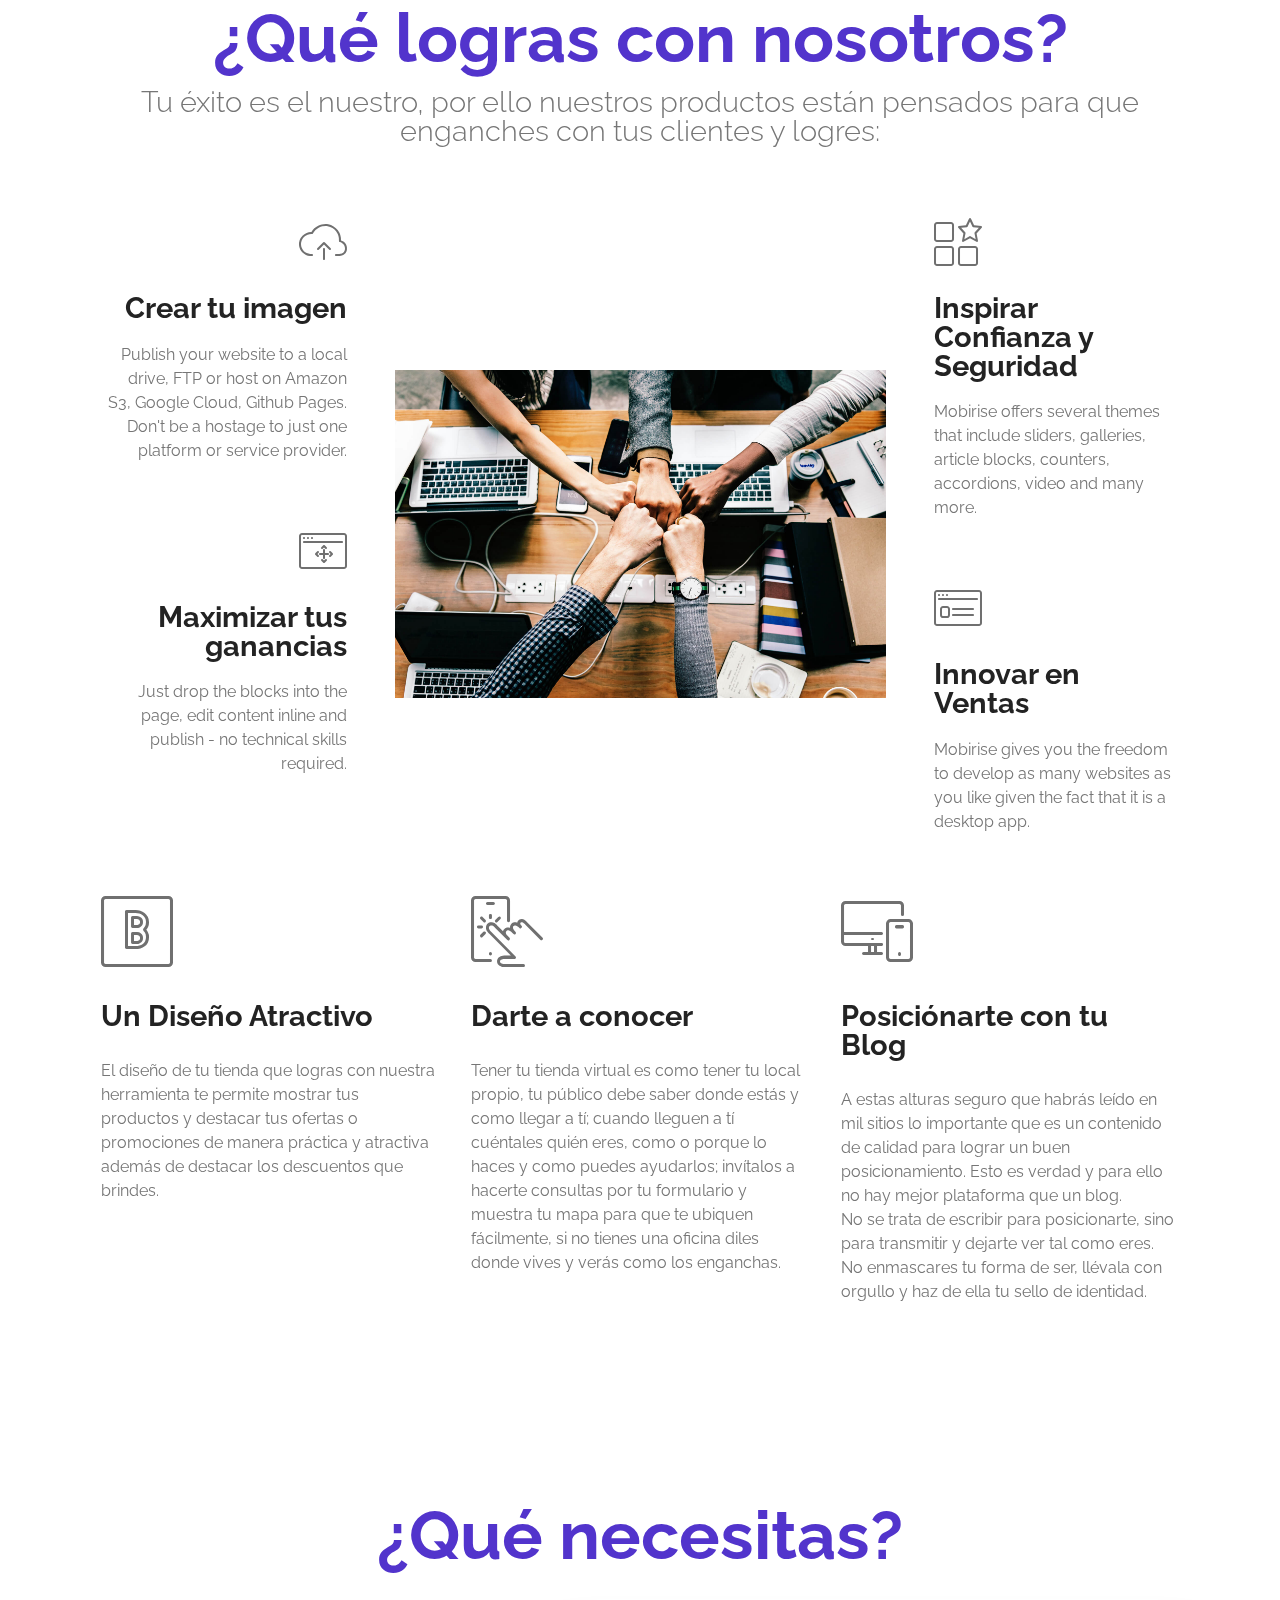
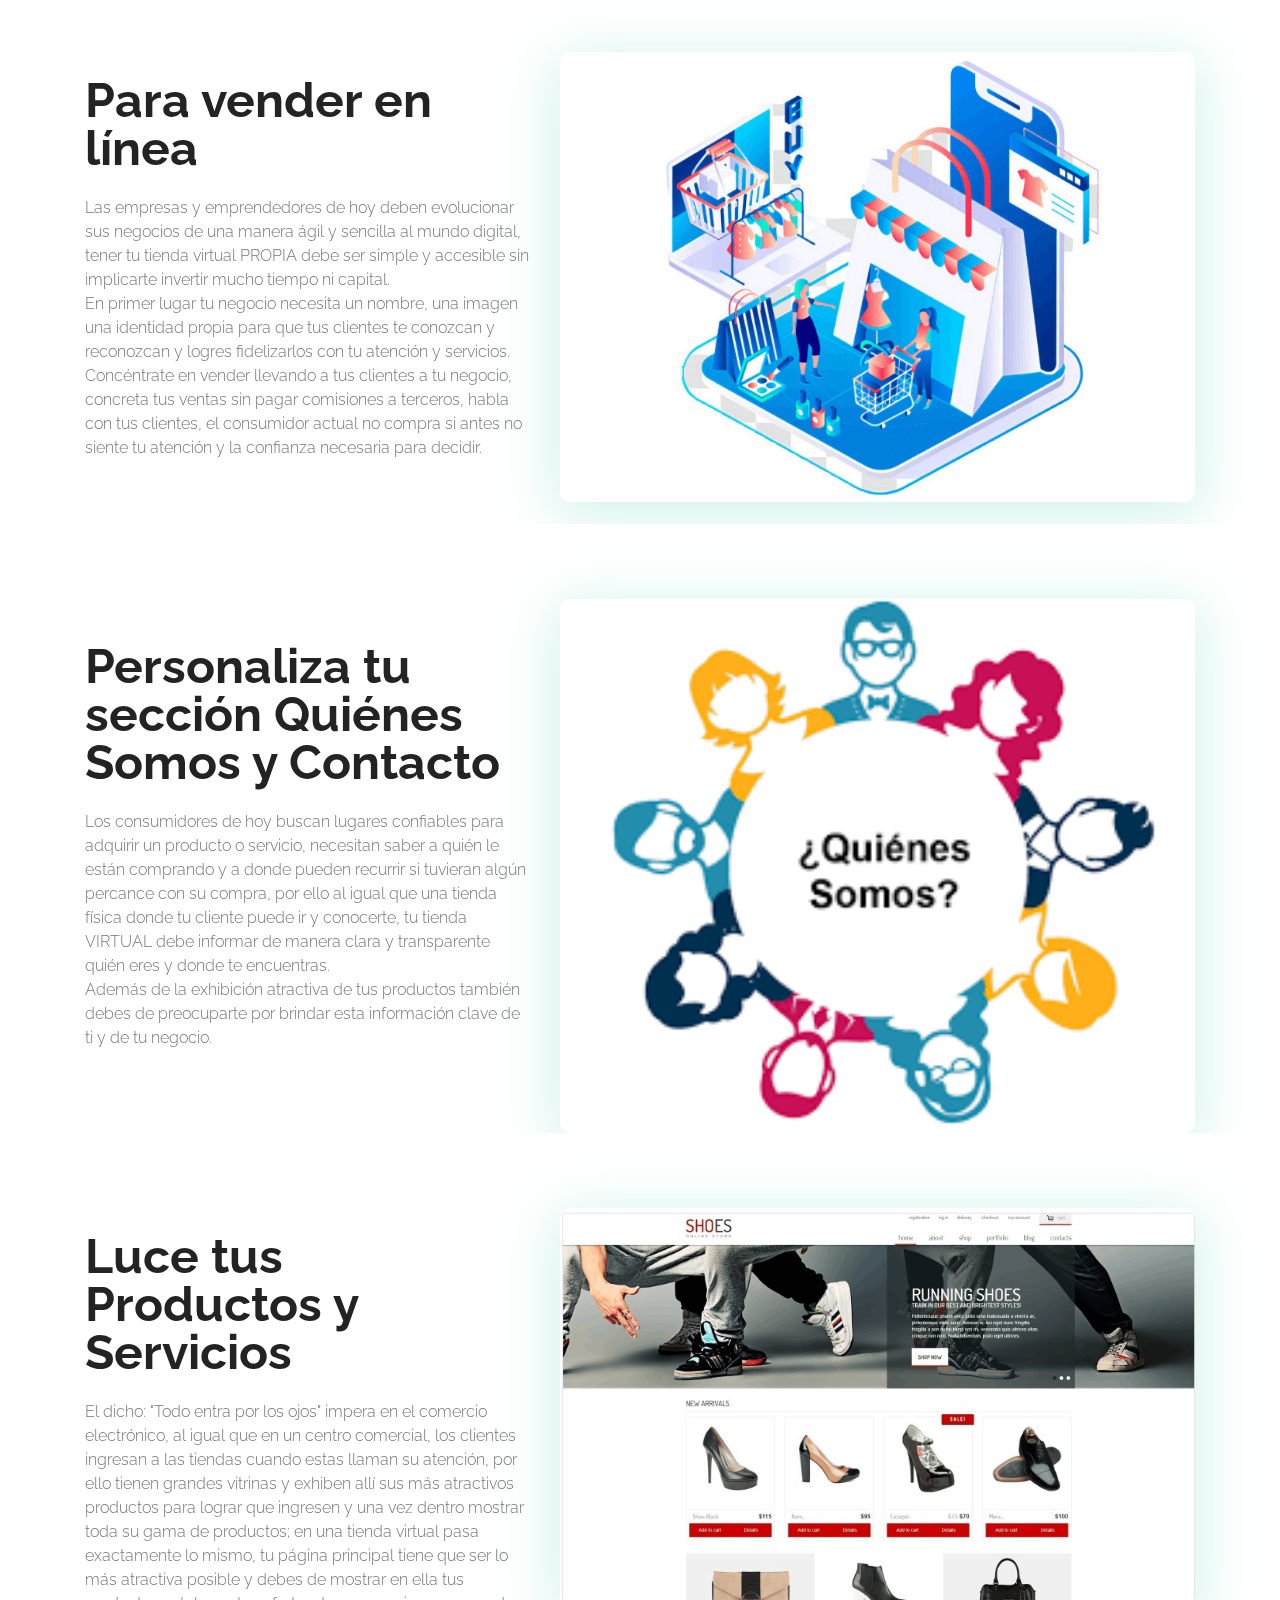
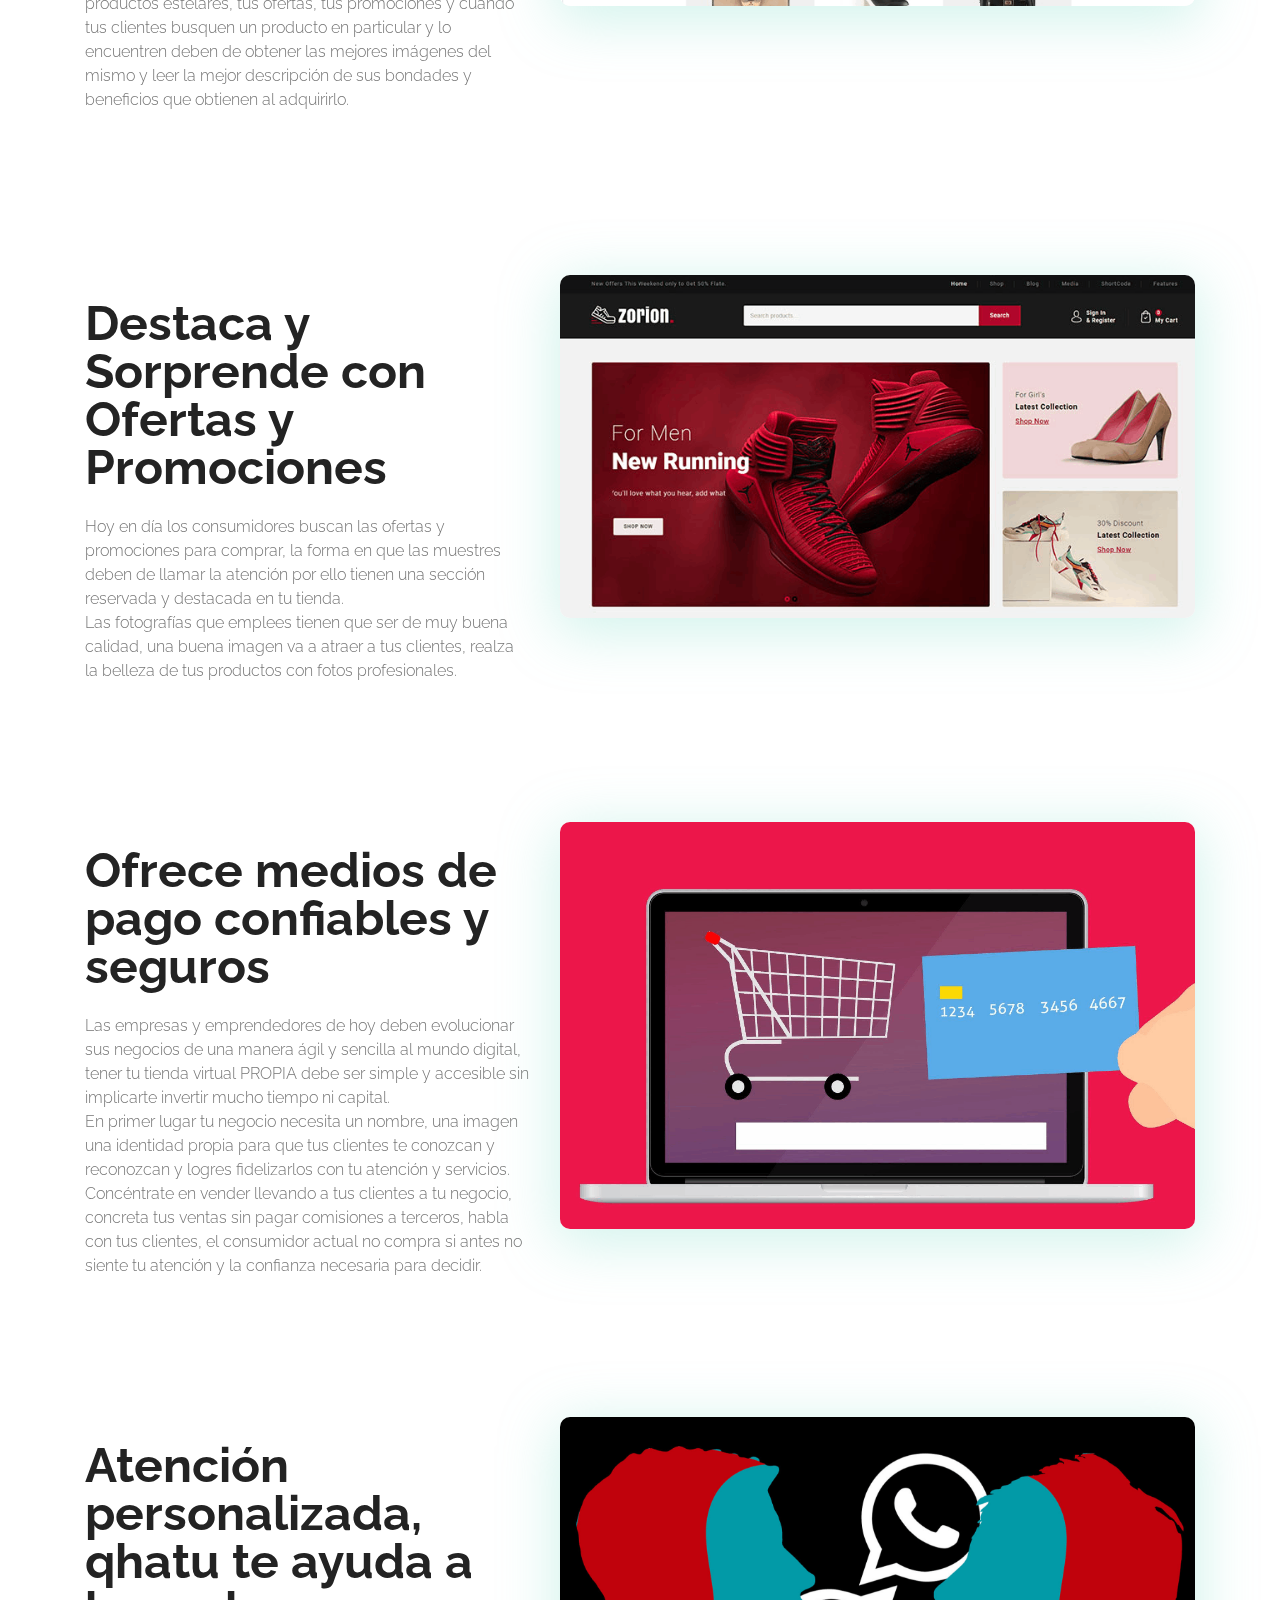
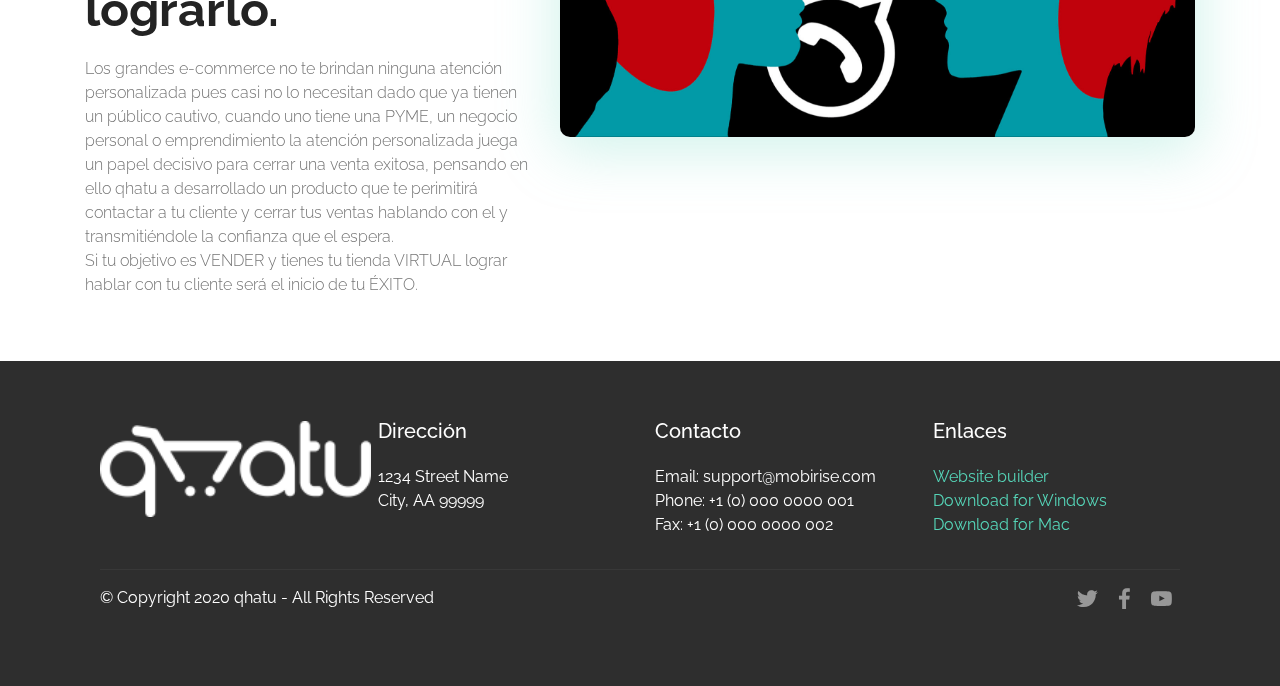
==== commit 01e7f1e9: "create github pages" ====
--- a/index.html
+++ b/index.html
@@ -51,10 +51,10 @@
             <ul class="navbar-nav nav-dropdown nav-right" data-app-modern-menu="true"><li class="nav-item"><a class="nav-link link text-info display-4" href="index.html" aria-expanded="false">
                         qhatu.Shop</a></li>
                 <li class="nav-item dropdown">
-                    <a class="nav-link link text-info dropdown-toggle display-4" href="https://mobirise.com" aria-expanded="true" data-toggle="dropdown-submenu">
-                        PRODUCTOS</a><div class="dropdown-menu"><a class="text-info dropdown-item display-4" href="page1.html" aria-expanded="false">w-Ecommerce</a><a class="text-info dropdown-item display-4" href="page2.html" aria-expanded="false">q-Ecommerce Lite</a><a class="text-info dropdown-item display-4" href="page3.html" aria-expanded="false">q-Ecommerce Premium</a></div></li>
+                    <a class="nav-link link text-info dropdown-toggle display-4" href="https://mobirise.com" aria-expanded="false" data-toggle="dropdown-submenu">
+                        Productos</a><div class="dropdown-menu"><a class="text-info dropdown-item display-4" href="page1.html" aria-expanded="false">w-Ecommerce</a><a class="text-info dropdown-item display-4" href="page2.html" aria-expanded="false">q-Ecommerce Lite</a><a class="text-info dropdown-item display-4" href="page3.html" aria-expanded="false">q-Ecommerce Premium</a></div></li>
                 <li class="nav-item dropdown"><a class="nav-link link dropdown-toggle text-info display-4" href="https://mobirise.com" aria-expanded="false" data-toggle="dropdown-submenu">
-                        NEGOCIOS</a>
+                        Negocios</a>
                     <div class="dropdown-menu">
                         <a class="dropdown-item text-info display-4" href="index.html" aria-expanded="false">Agencias</a>
                         <a class="dropdown-item text-info display-4" href="index.html" aria-expanded="false">Freelance</a>
@@ -63,18 +63,18 @@
                 </li>
 
                 <li class="nav-item"><a class="nav-link link text-info display-4" href="index.html" aria-expanded="false">
-                        BLOG</a></li>
+                        Blog</a></li>
                 <li class="nav-item"><a class="nav-link link text-info display-4" href="index.html" aria-expanded="false">
-                        AYUDAS</a></li>
+                        Ayudas</a></li>
                 <li class="nav-item"><a class="nav-link link text-info display-4" href="page4.html" aria-expanded="false">
-                        NOSOTROS</a></li></ul>
+                        Nosotros</a></li></ul>
             
             
         </div>
     </nav>
 </section>
 
-<section class="engine"><a href="https://mobirise.info/i">website creation software</a></section><section class="header15 cid-s6FxZZkktB mbr-fullscreen mbr-parallax-background" id="header15-0">
+<section class="engine"><a href="https://mobirise.info/q">free responsive website templates</a></section><section class="header15 cid-s6FxZZkktB mbr-fullscreen mbr-parallax-background" id="header15-0">
 
     
 
@@ -92,7 +92,7 @@
                 <div class="form-container">
                     <div class="media-container-column" data-form-type="formoid">
                         <!---Formbuilder Form--->
-                        <form action="https://mobirise.com/" method="POST" class="mbr-form form-with-styler" data-form-title="Mobirise Form"><input type="hidden" name="email" data-form-email="true" value="r6Dbuug0vuzDl6bQ2rOHrkmaD4vvMk1r4DtFqNh5/tWukcS2FD0u5CtwHBXR8OwJlJ1sV3fZM4pa9KSEEwqAO7wUrDmj1WPTrZgQBJ1OSlbLmi387t5QCXQyhF7O3IoD.QJB1HP8dWIGk6w7O32hhP48OE7wws9bJVXR0RfrSjX1hTYt+6uzV6hkJlBQGi6ZtW0camLStAK9K5D5LWsgYOjjFVya3g7Wd4+YMP2Lw4WhwWfcyYK2FVwL355pXWbkB">
+                        <form action="https://mobirise.com/" method="POST" class="mbr-form form-with-styler" data-form-title="Mobirise Form"><input type="hidden" name="email" data-form-email="true" value="FjoQnvQl6xPhH/HwEzASKc5P5PcDi1Wb1q+vKSFoKT16dzVLMX4J4uuRKEtkyxxDBL0dAiNtavonckwzTTz6Q0rtt7GE2XfC4Q0ORxd4QBT997qqipvB3cuyX6pEaZ+2.DbfNaDhYasLcm6IsigqpwRHhG/mEyCyc6p/PFD5oe1uPUDnJbFQg1vIjHO77b0pU7k3aWbNH3iAg/J03T2Vn9RT/SD3wJEnifZP/7/gqfdZzy3f5paq/7ILN7loBEn49">
                             <div class="row">
                                 <div hidden="hidden" data-form-alert="" class="alert alert-success col-12">Thanks for filling out the form!</div>
                                 <div hidden="hidden" data-form-alert-danger="" class="alert alert-danger col-12">
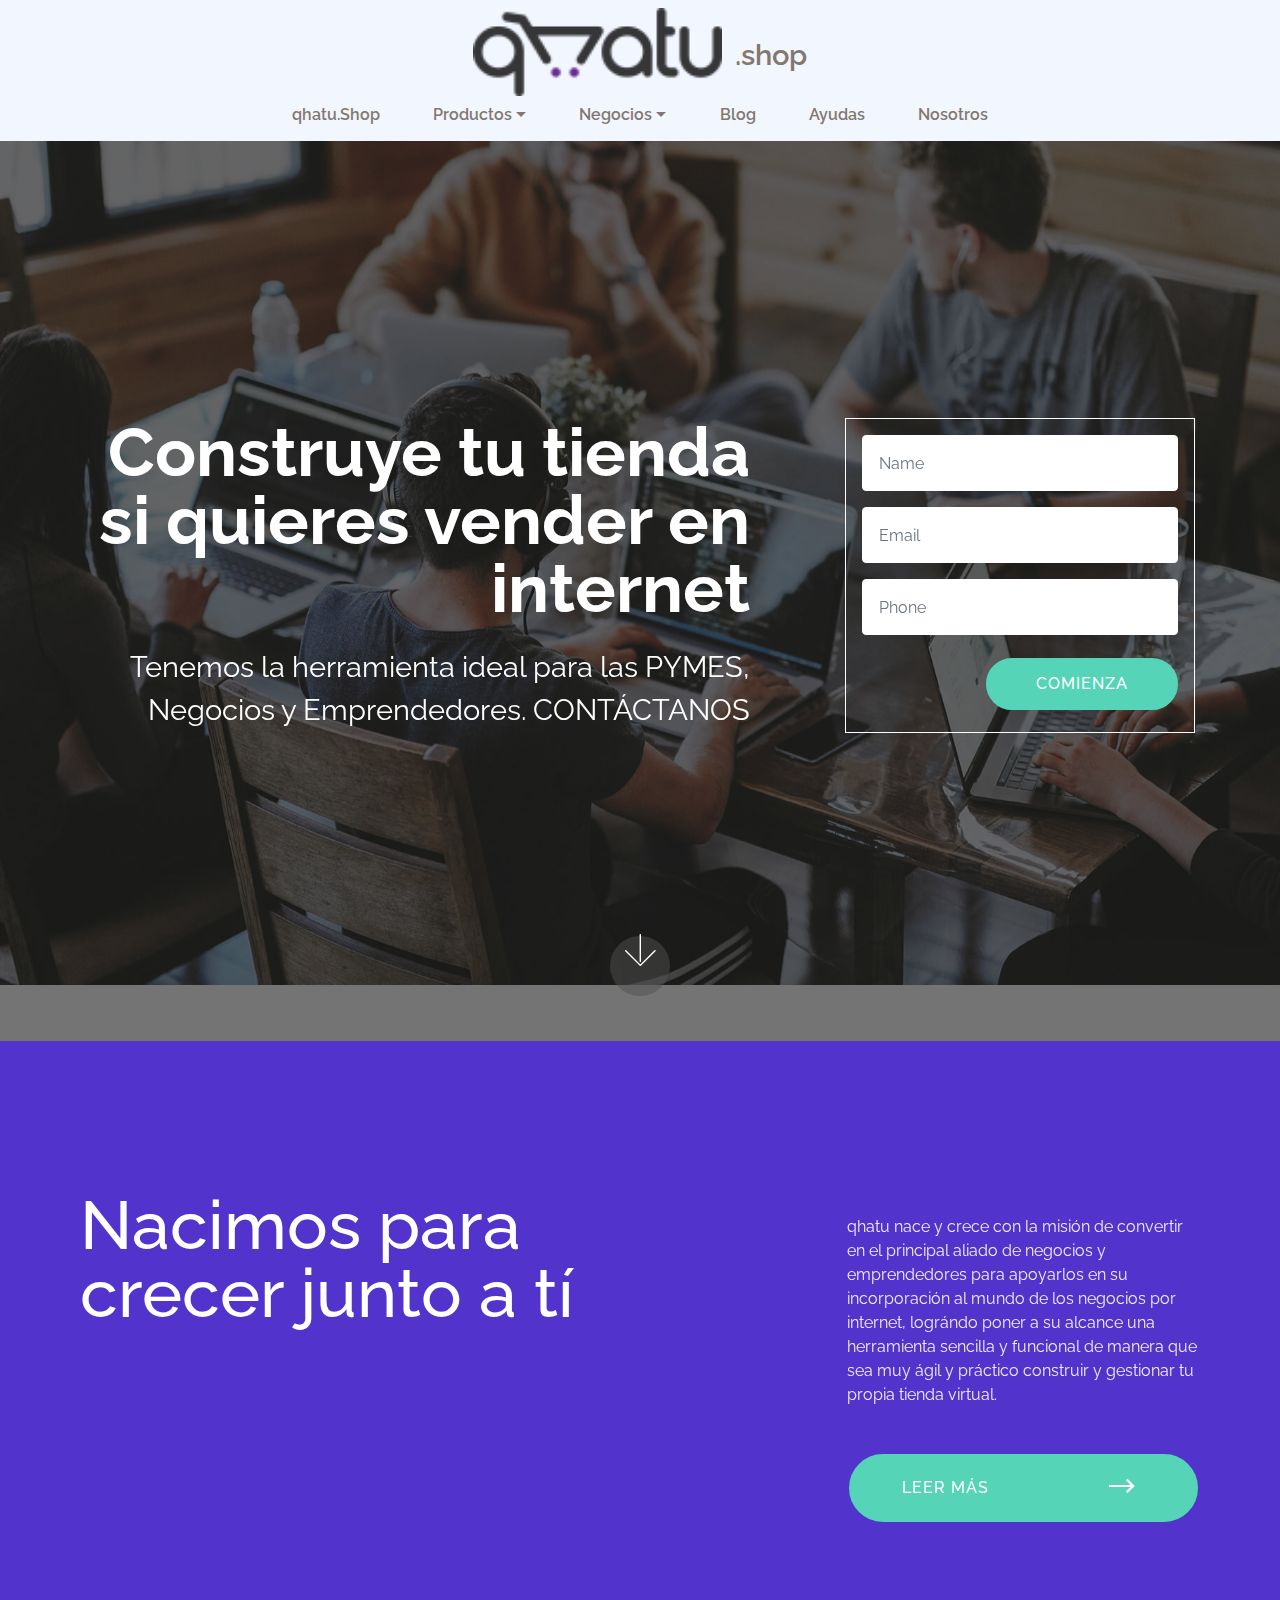
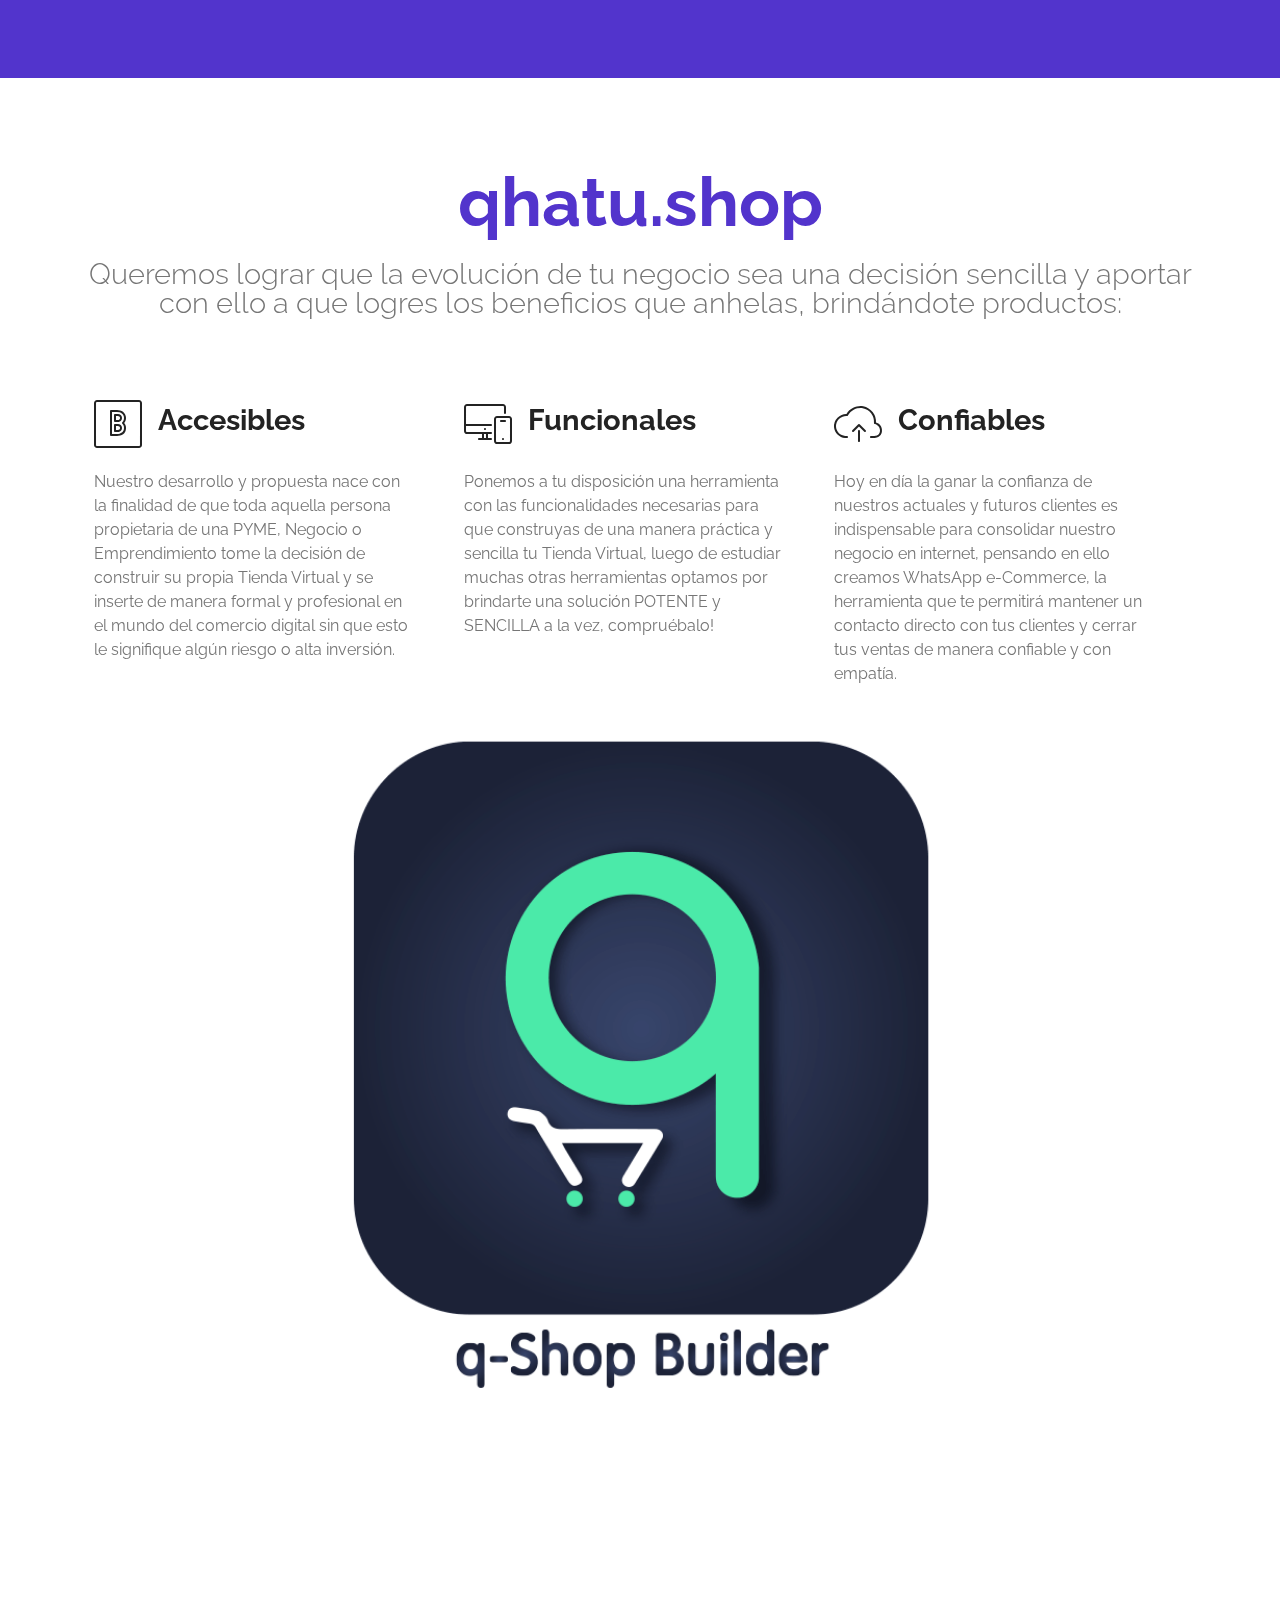
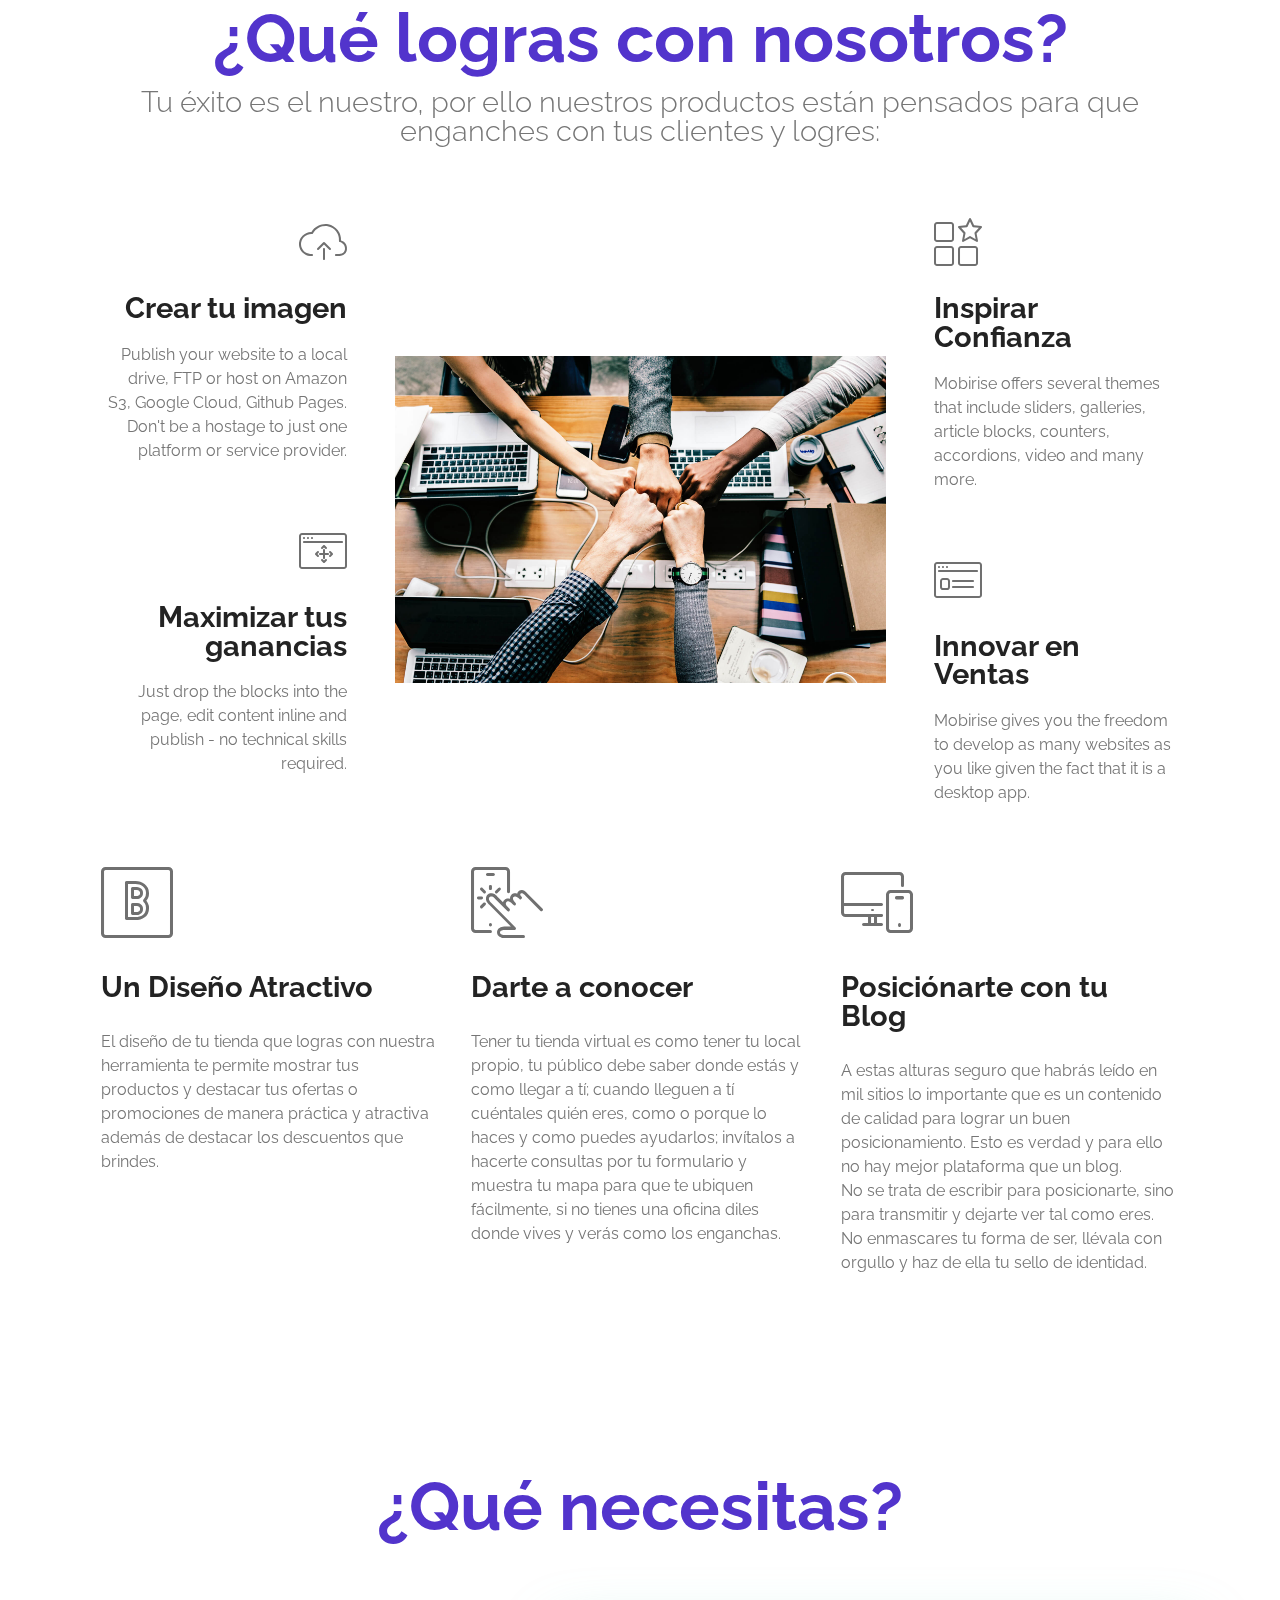
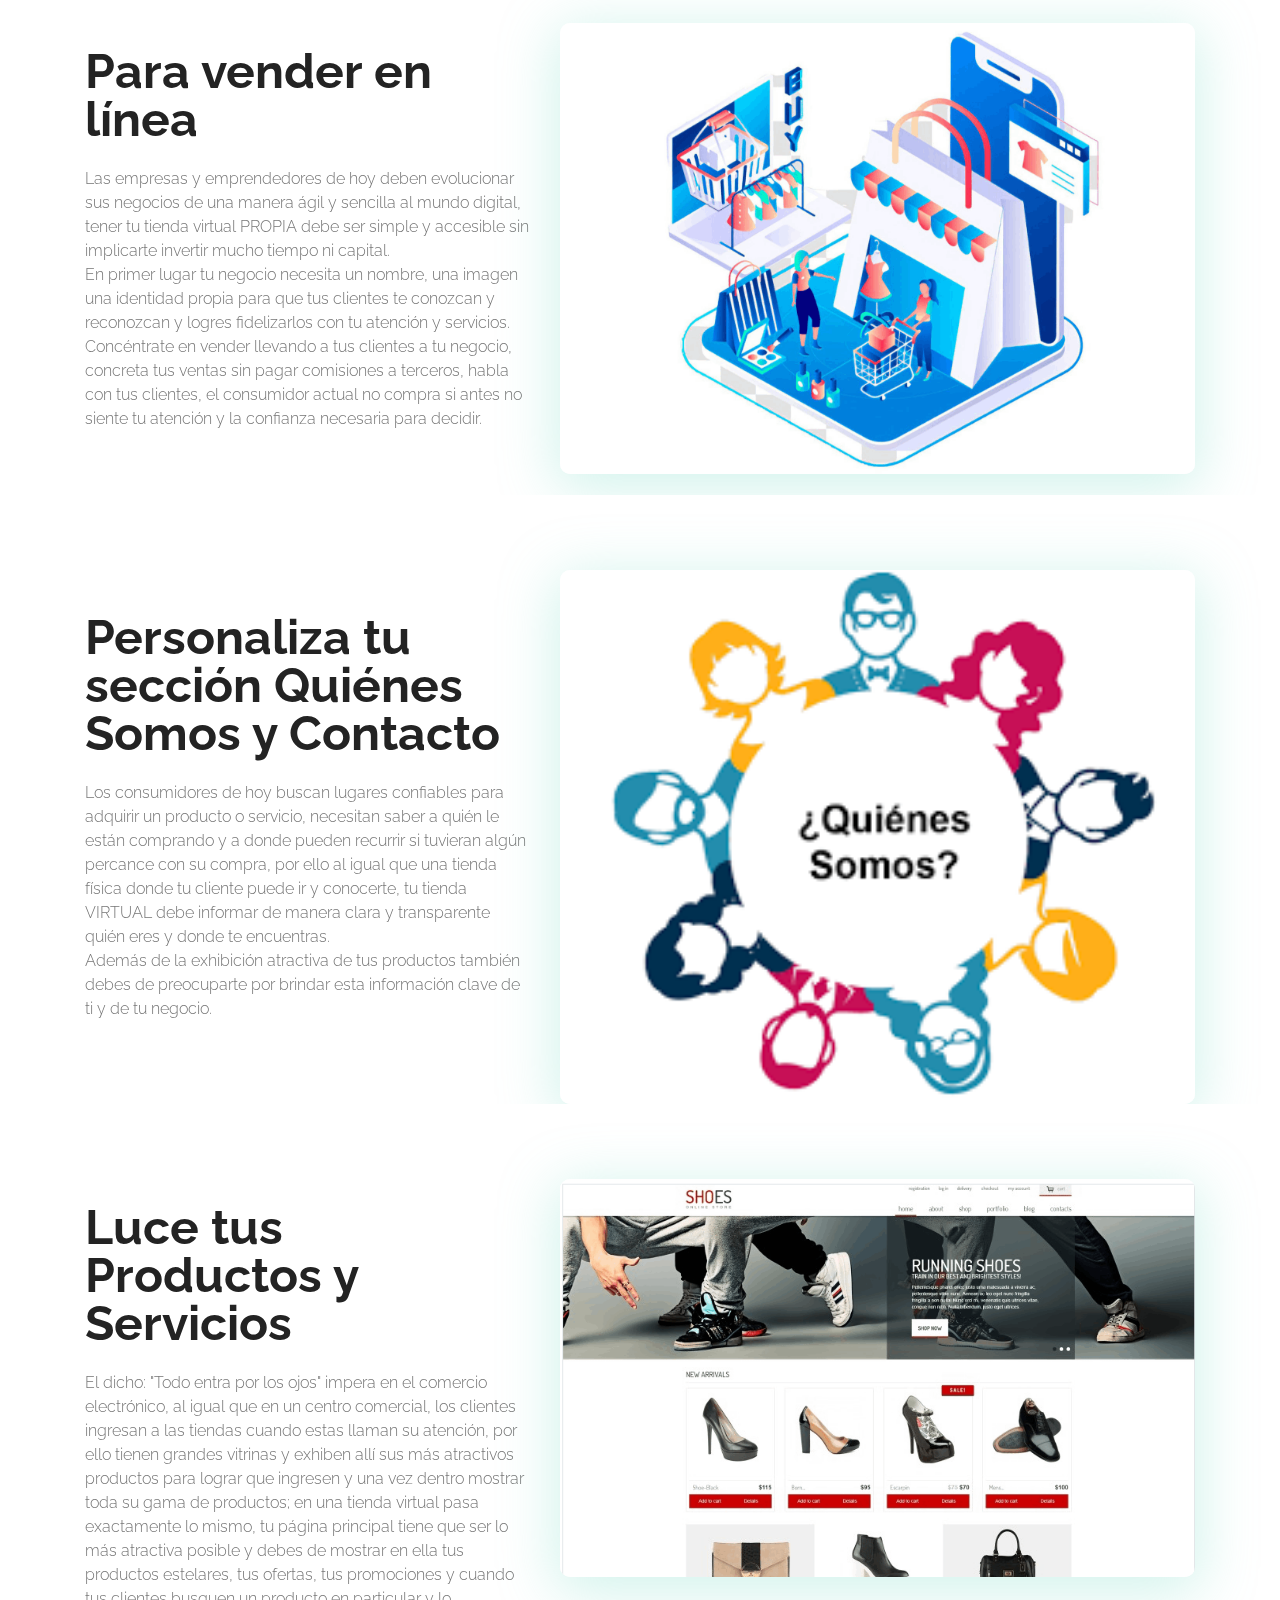
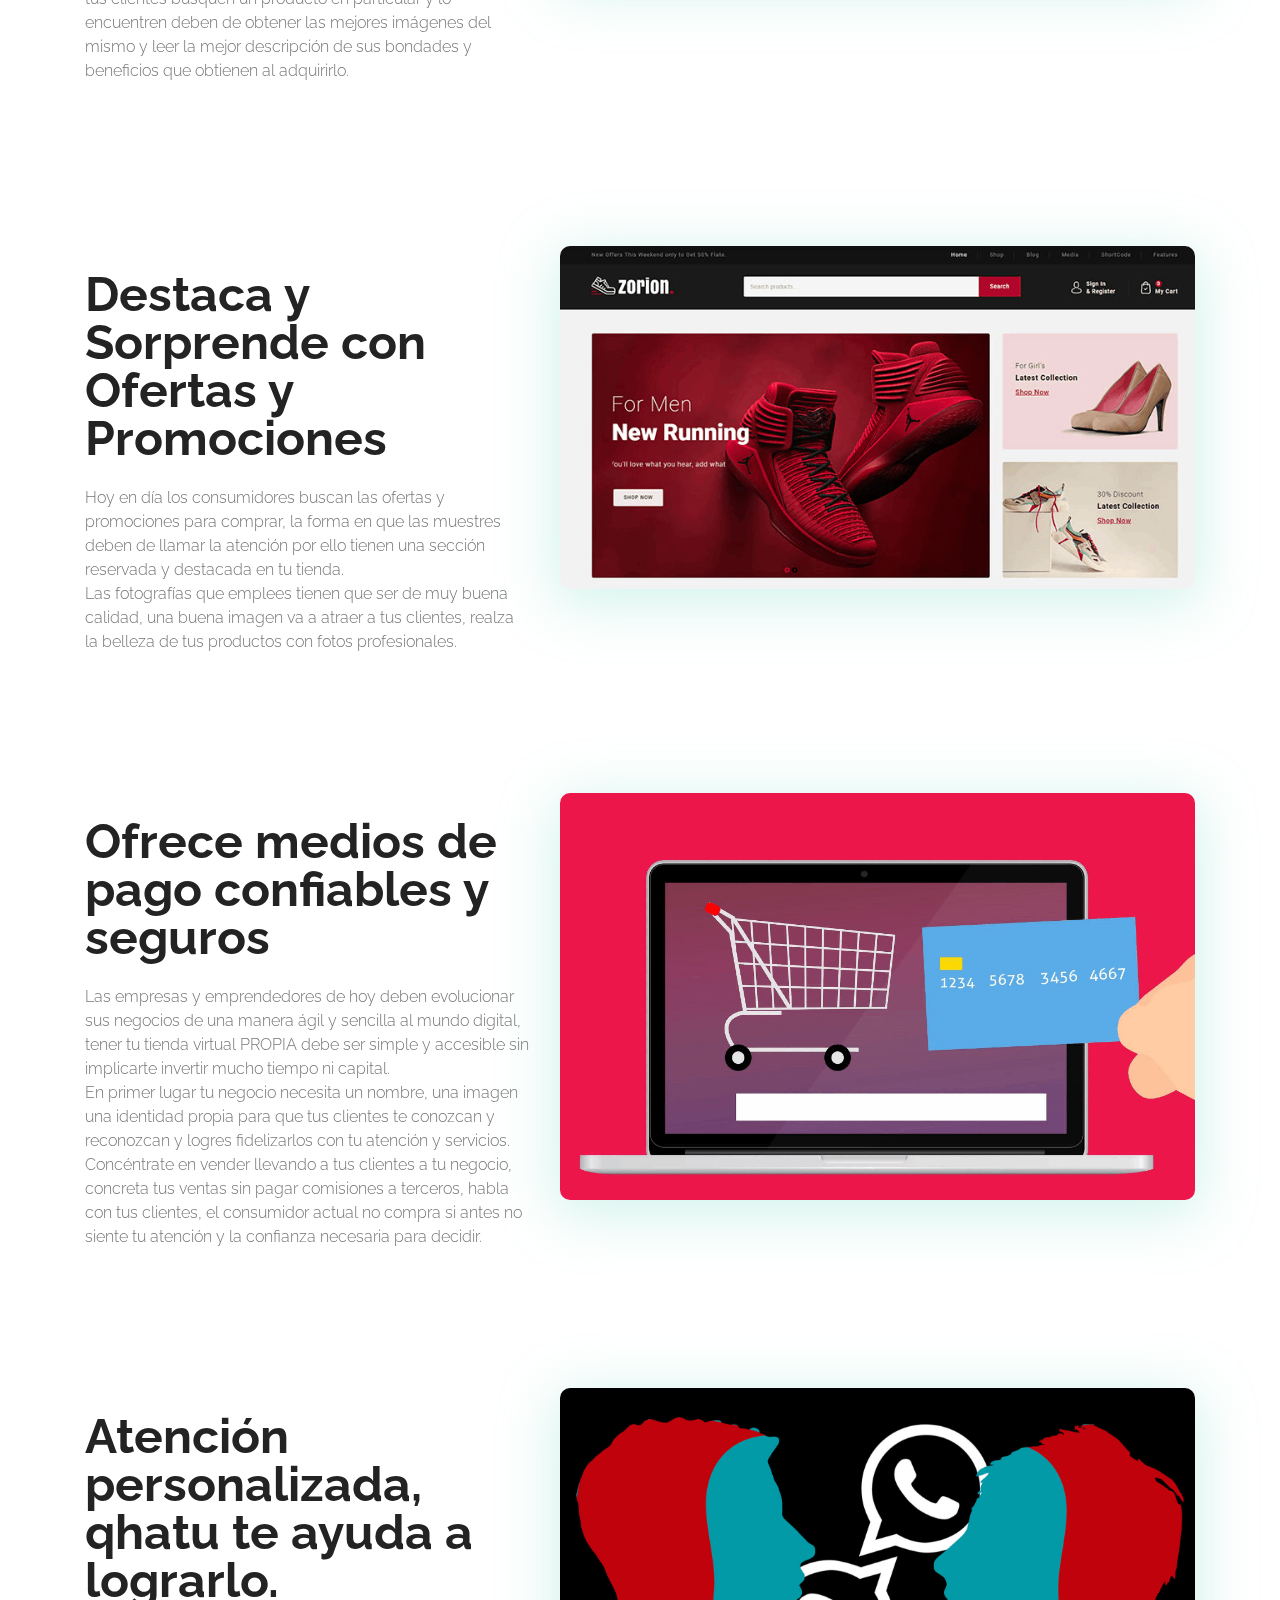
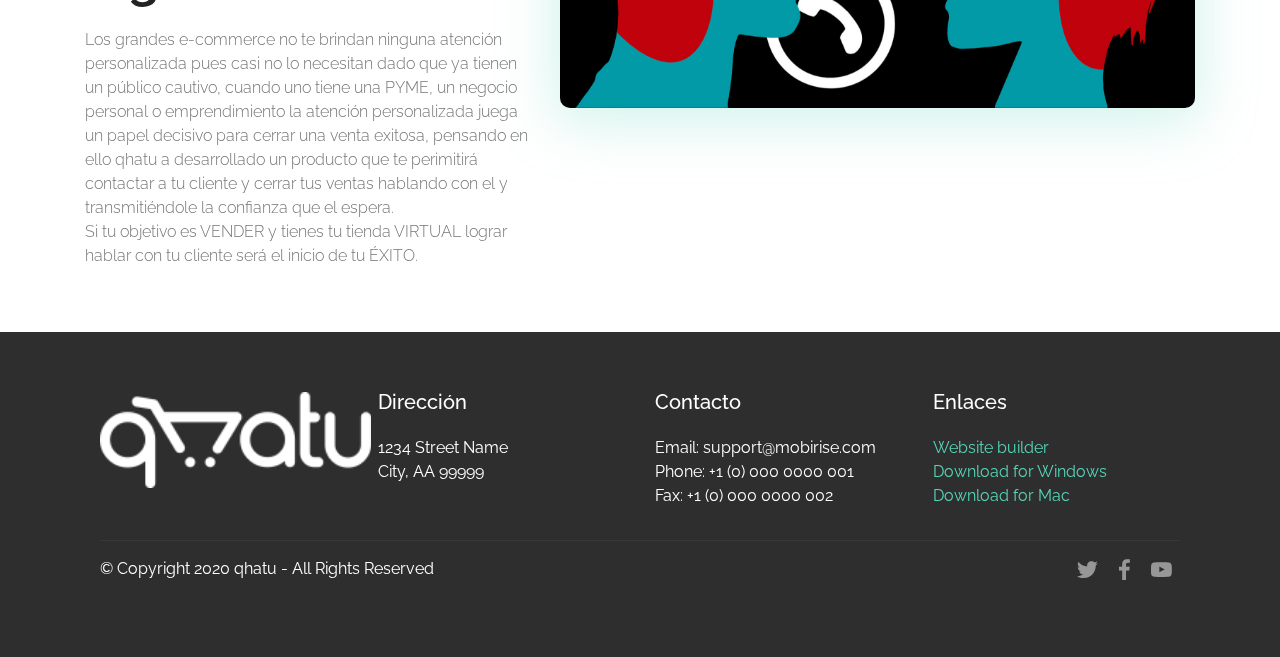
==== commit b5d0875e: "create github pages" ====
--- a/index.html
+++ b/index.html
@@ -74,7 +74,7 @@
     </nav>
 </section>
 
-<section class="engine"><a href="https://mobirise.info/q">free responsive website templates</a></section><section class="header15 cid-s6FxZZkktB mbr-fullscreen mbr-parallax-background" id="header15-0">
+<section class="engine"><a href="https://mobirise.info/g">how to build a website</a></section><section class="header15 cid-s6FxZZkktB mbr-fullscreen mbr-parallax-background" id="header15-0">
 
     
 
@@ -92,7 +92,7 @@
                 <div class="form-container">
                     <div class="media-container-column" data-form-type="formoid">
                         <!---Formbuilder Form--->
-                        <form action="https://mobirise.com/" method="POST" class="mbr-form form-with-styler" data-form-title="Mobirise Form"><input type="hidden" name="email" data-form-email="true" value="FjoQnvQl6xPhH/HwEzASKc5P5PcDi1Wb1q+vKSFoKT16dzVLMX4J4uuRKEtkyxxDBL0dAiNtavonckwzTTz6Q0rtt7GE2XfC4Q0ORxd4QBT997qqipvB3cuyX6pEaZ+2.DbfNaDhYasLcm6IsigqpwRHhG/mEyCyc6p/PFD5oe1uPUDnJbFQg1vIjHO77b0pU7k3aWbNH3iAg/J03T2Vn9RT/SD3wJEnifZP/7/gqfdZzy3f5paq/7ILN7loBEn49">
+                        <form action="https://mobirise.com/" method="POST" class="mbr-form form-with-styler" data-form-title="Mobirise Form"><input type="hidden" name="email" data-form-email="true" value="ic6DpkBZ84Mat/Vq1yAyhUKyQEVWqYoxG+eSeFW+88nTxL7zPZuUHMm58umC9jWb7rmOtxjTlbyF1dETK5UOODnPaSKFLHT7U3MrOkLQSnlW2lUdg+6szOUM9OVCrHeJ.ziG0faT3+TSbq3ziWrdZ4j9kByHe6mYKE0rjFWzBNn1r7QzvNcDoSAbWyjcm/f7SV6QPF/w4bvg/7d4fOhQ2nvCC8E61grAmtdvfAM+0dqYBikPYbAwccUNkiNzGQgOh">
                             <div class="row">
                                 <div hidden="hidden" data-form-alert="" class="alert alert-success col-12">Thanks for filling out the form!</div>
                                 <div hidden="hidden" data-form-alert-danger="" class="alert alert-danger col-12">
@@ -274,7 +274,7 @@
                              <span class="mbri-features mbr-iconfont"></span>
                         </div>
                         <div class="mbr-crt-title">
-                            <h4 class="card-title py-2 mbr-crt-title mbr-fonts-style display-5"><strong>Inspirar Confianza y Seguridad</strong></h4>
+                            <h4 class="card-title py-2 mbr-crt-title mbr-fonts-style display-5"><strong>Inspirar Confianza</strong></h4>
                         </div>
                     </div>                
 
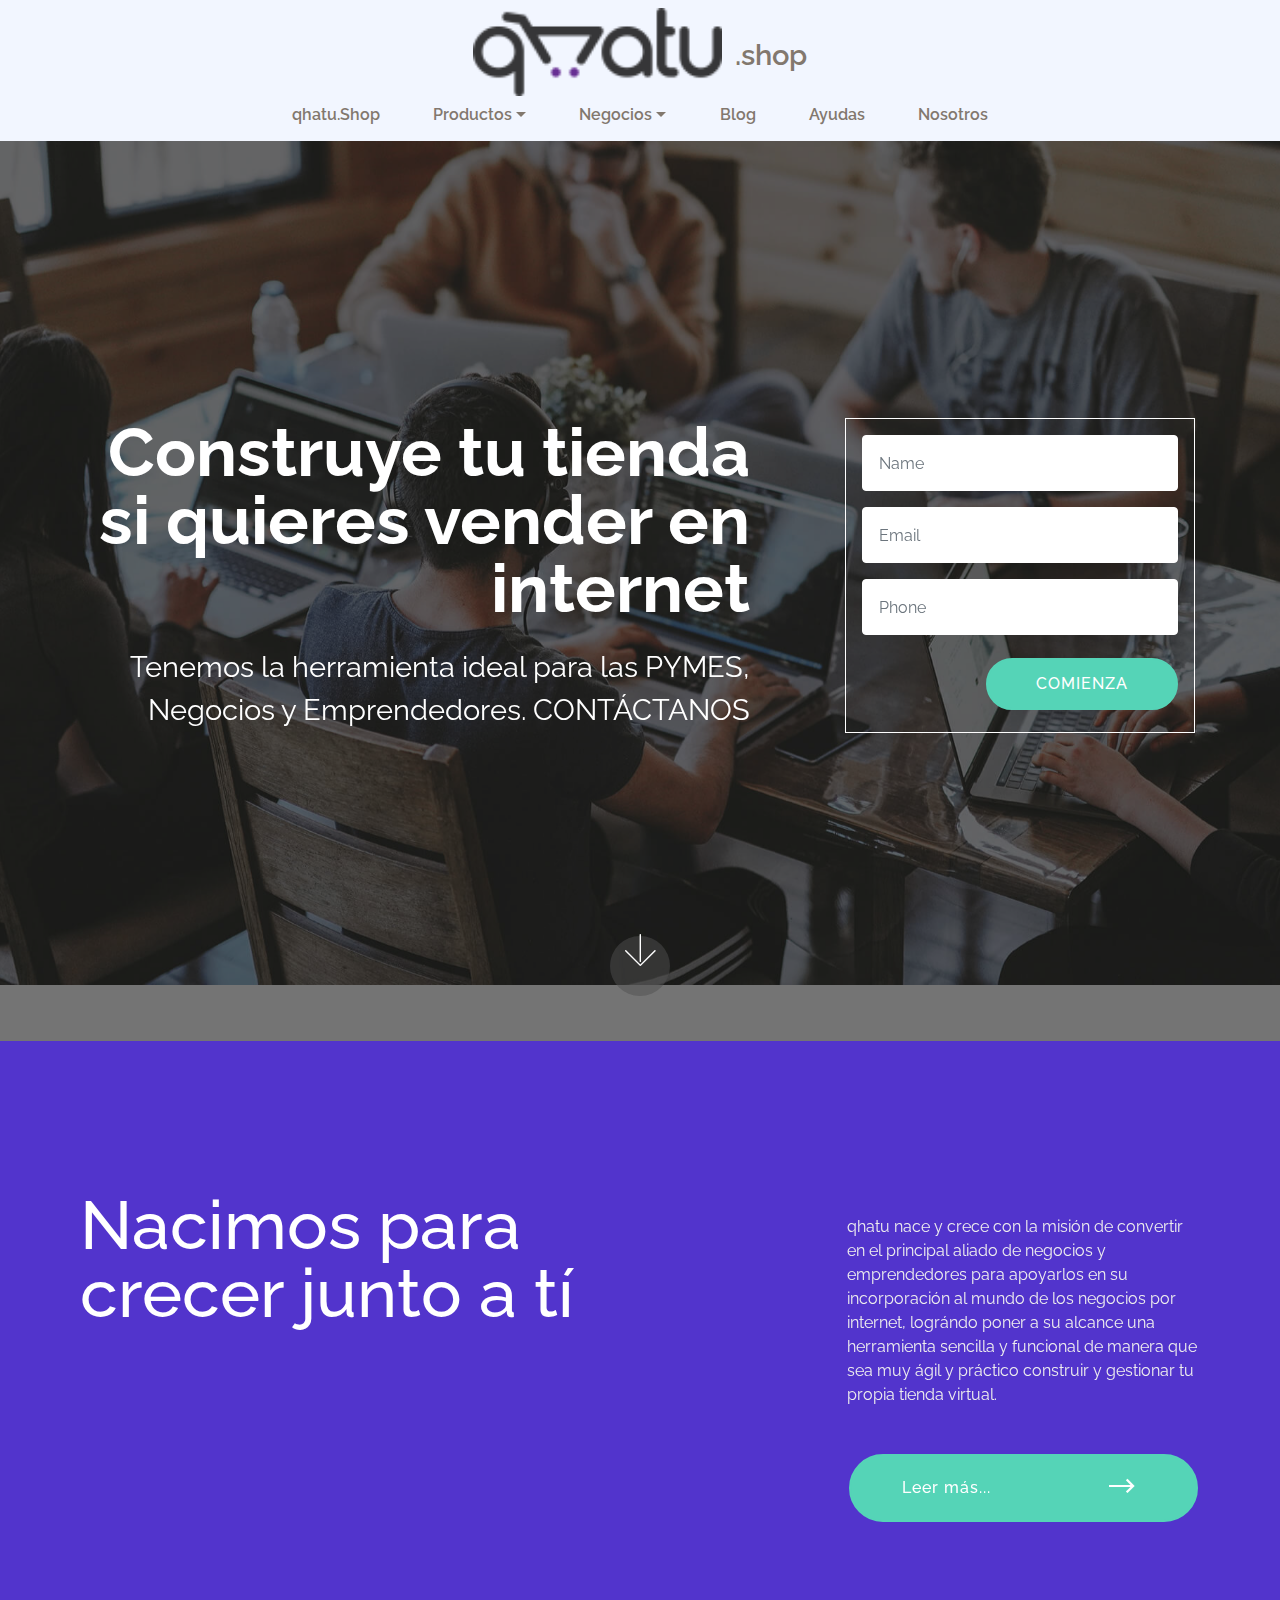
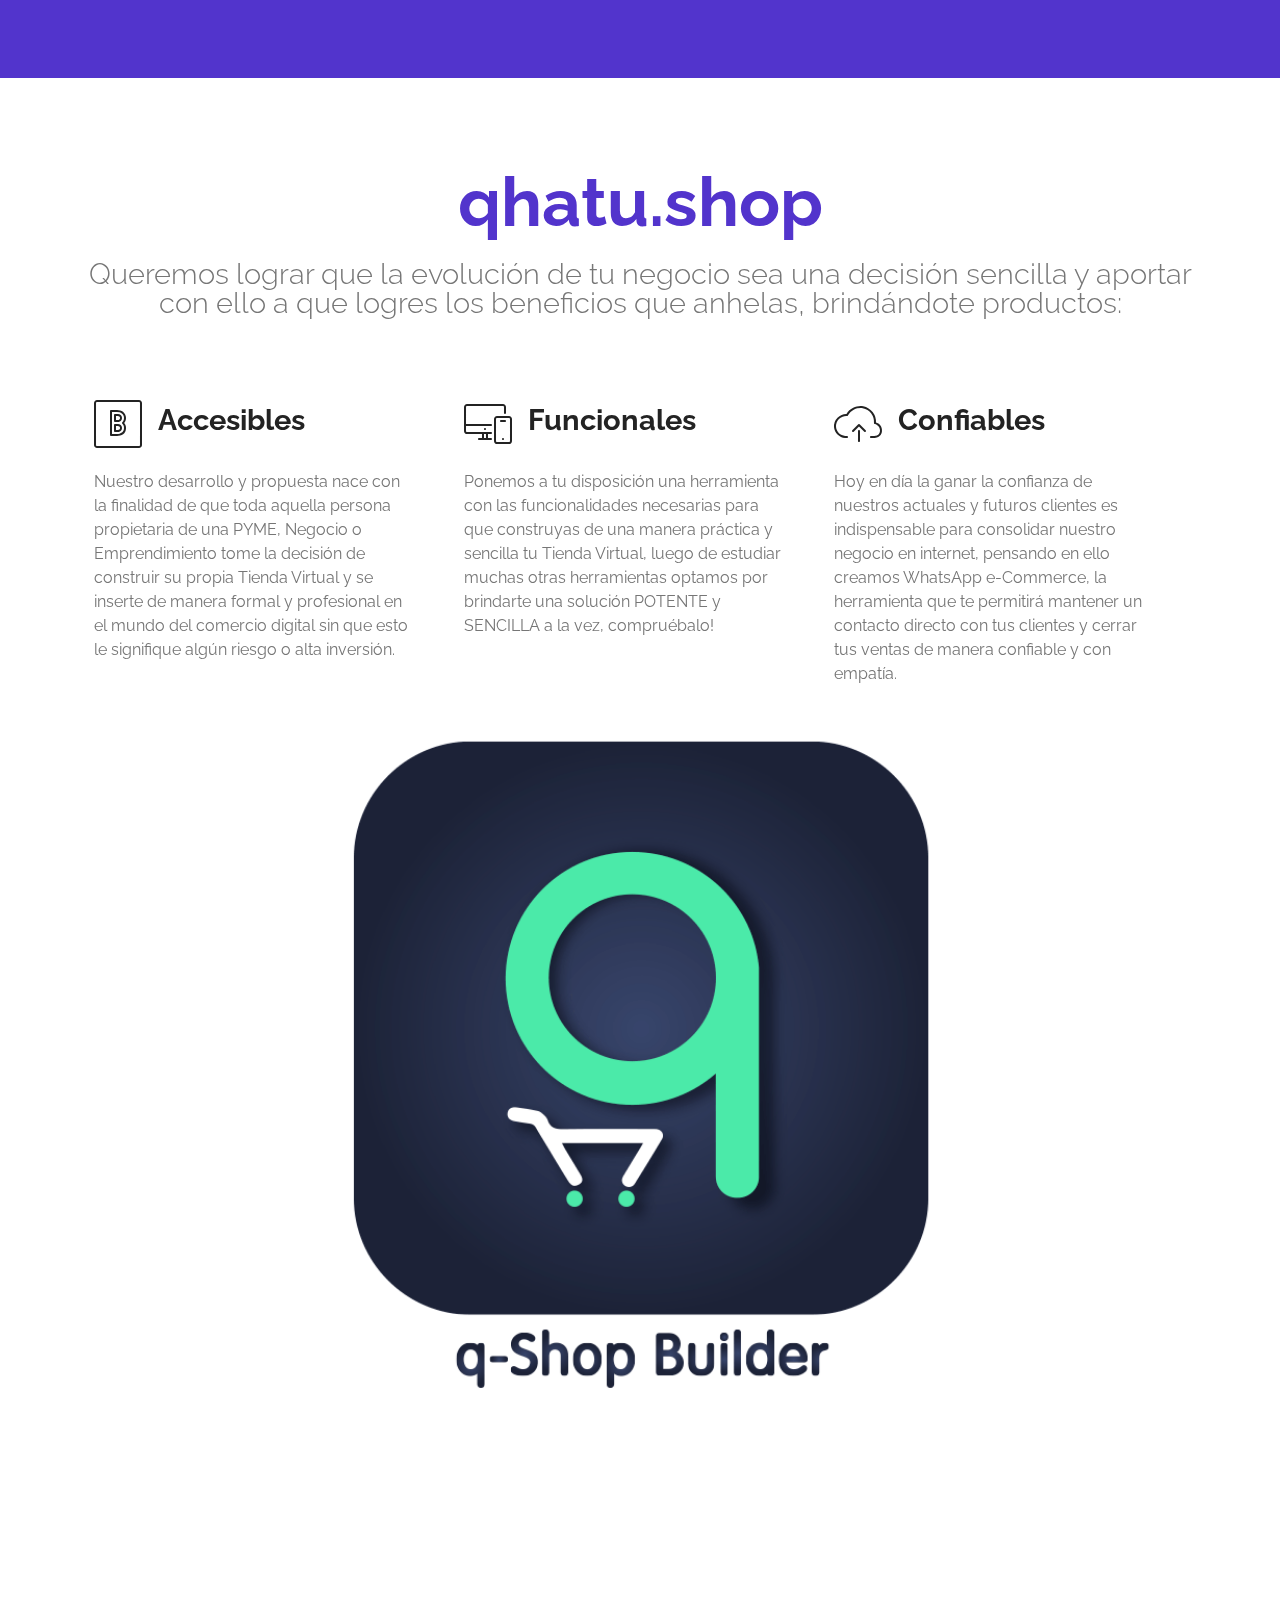
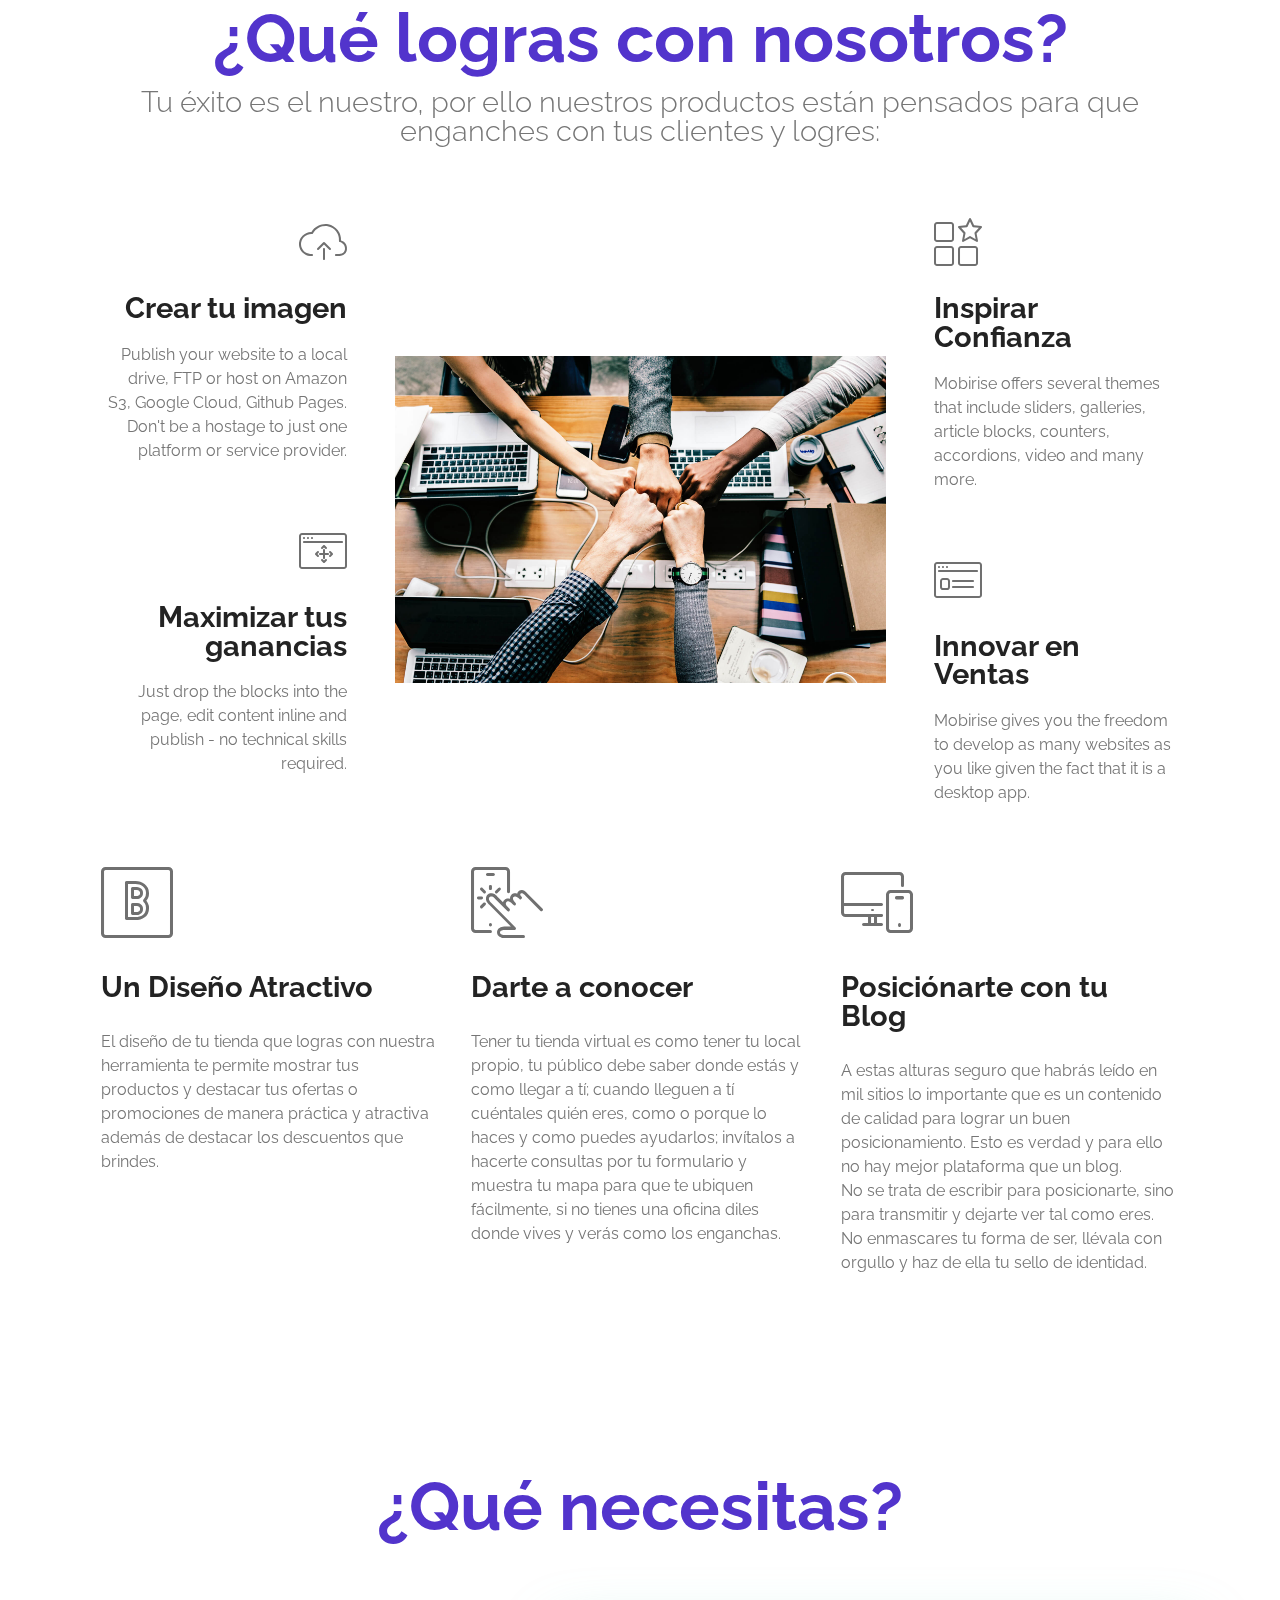
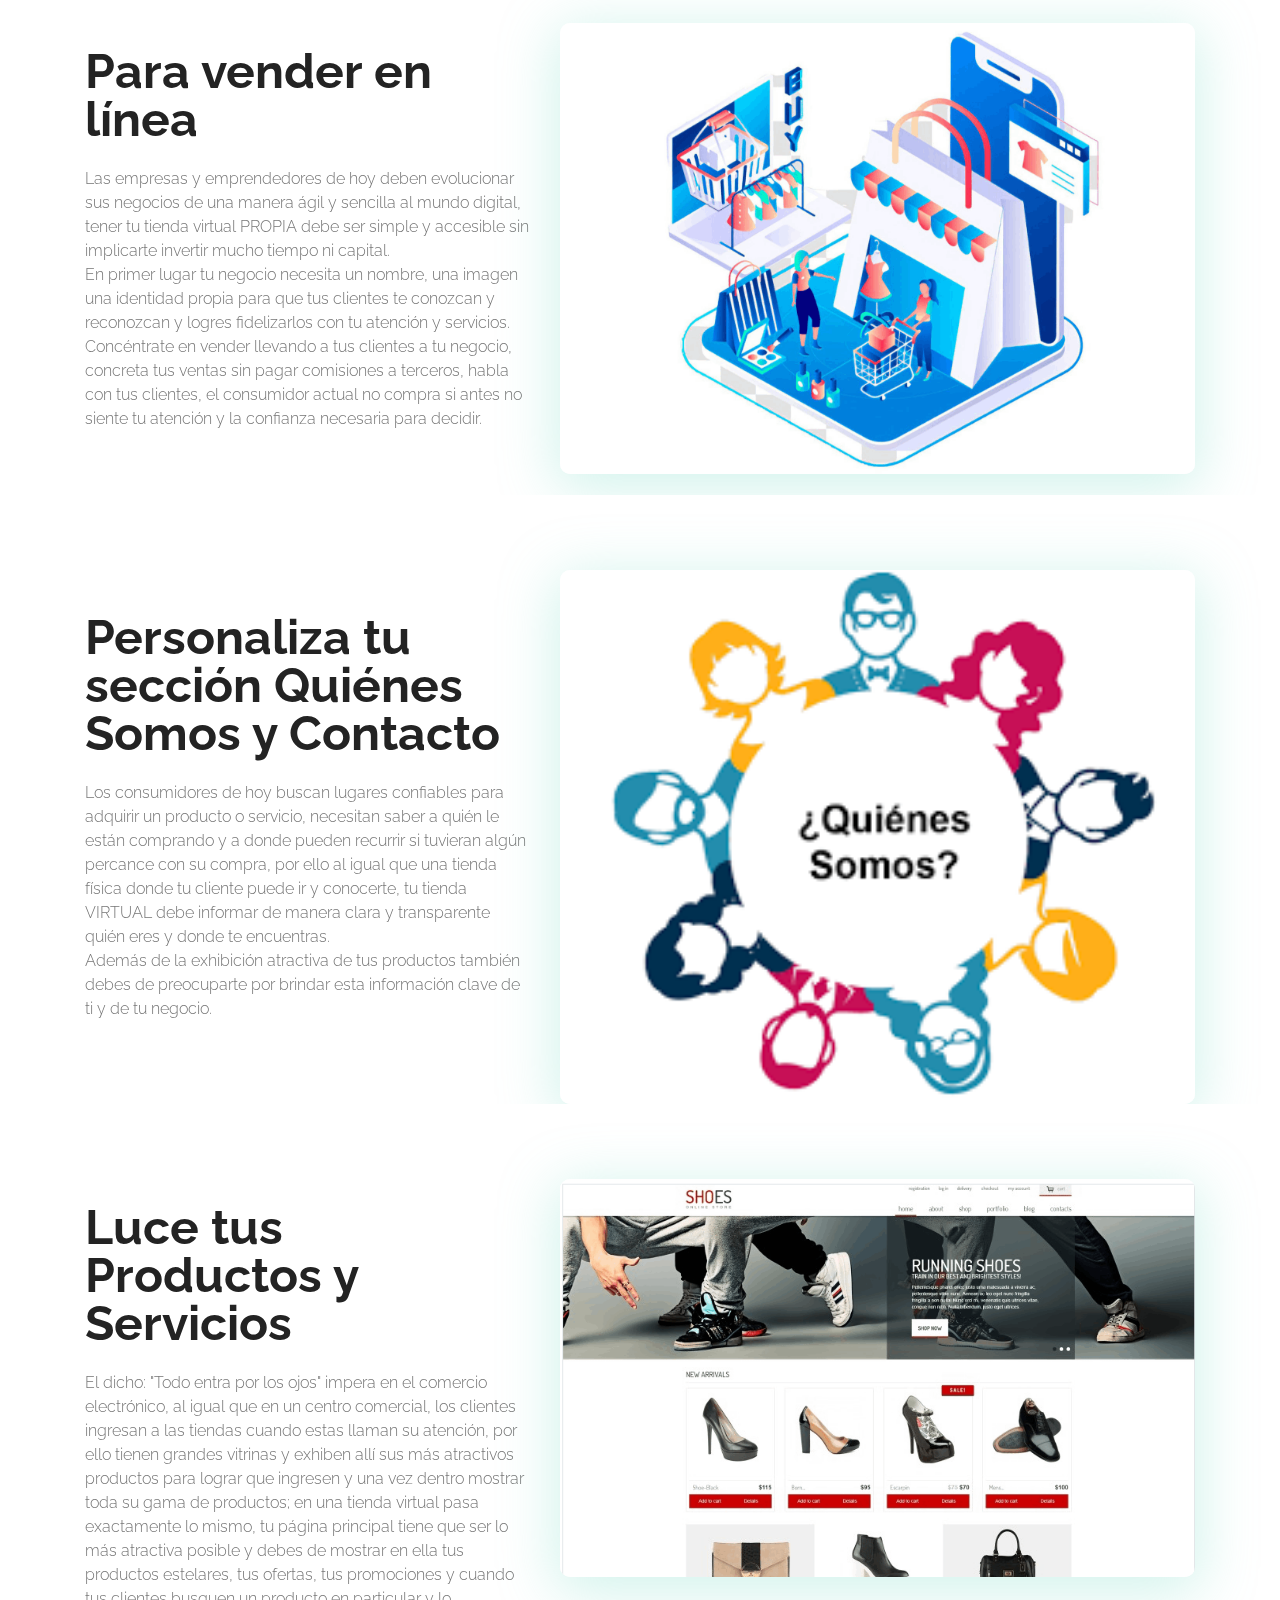
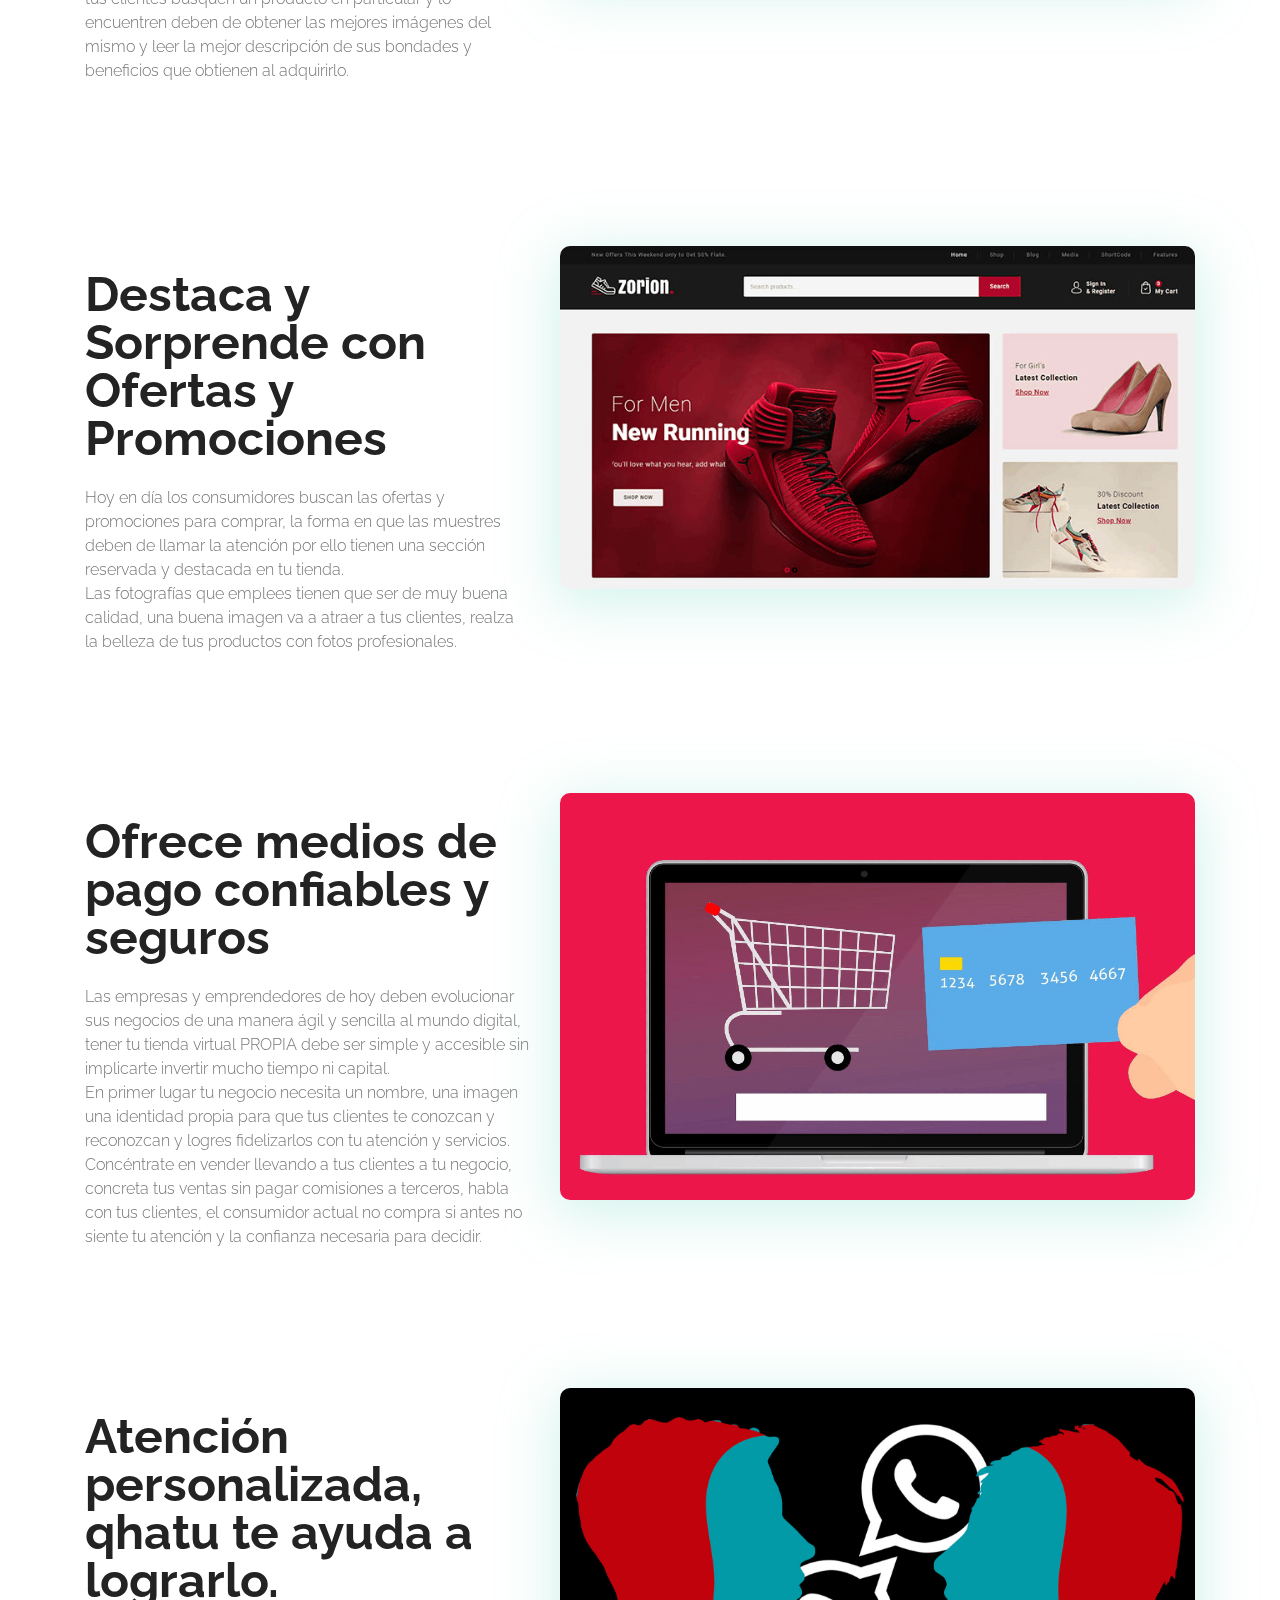
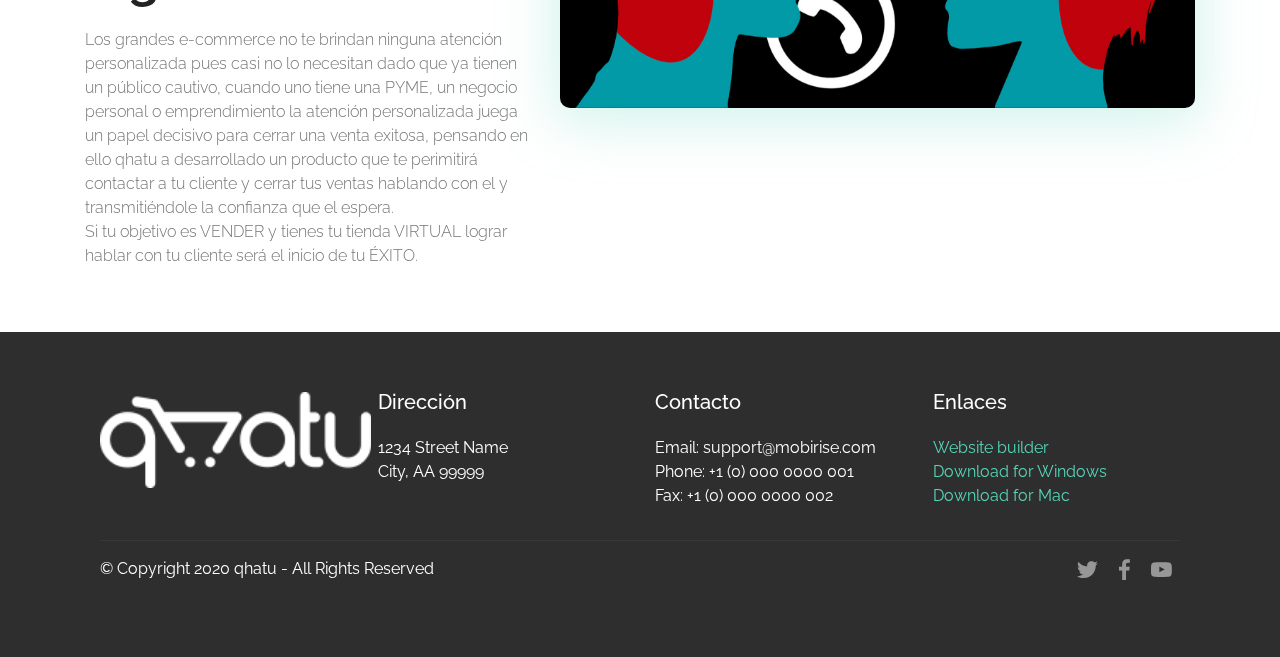
==== commit 318f73d9: "create github pages" ====
--- a/index.html
+++ b/index.html
@@ -74,7 +74,7 @@
     </nav>
 </section>
 
-<section class="engine"><a href="https://mobirise.info/g">how to build a website</a></section><section class="header15 cid-s6FxZZkktB mbr-fullscreen mbr-parallax-background" id="header15-0">
+<section class="engine"><a href="https://mobirise.info/i">free website creation software</a></section><section class="header15 cid-s6FxZZkktB mbr-fullscreen mbr-parallax-background" id="header15-0">
 
     
 
@@ -92,7 +92,7 @@
                 <div class="form-container">
                     <div class="media-container-column" data-form-type="formoid">
                         <!---Formbuilder Form--->
-                        <form action="https://mobirise.com/" method="POST" class="mbr-form form-with-styler" data-form-title="Mobirise Form"><input type="hidden" name="email" data-form-email="true" value="ic6DpkBZ84Mat/Vq1yAyhUKyQEVWqYoxG+eSeFW+88nTxL7zPZuUHMm58umC9jWb7rmOtxjTlbyF1dETK5UOODnPaSKFLHT7U3MrOkLQSnlW2lUdg+6szOUM9OVCrHeJ.ziG0faT3+TSbq3ziWrdZ4j9kByHe6mYKE0rjFWzBNn1r7QzvNcDoSAbWyjcm/f7SV6QPF/w4bvg/7d4fOhQ2nvCC8E61grAmtdvfAM+0dqYBikPYbAwccUNkiNzGQgOh">
+                        <form action="https://mobirise.com/" method="POST" class="mbr-form form-with-styler" data-form-title="Mobirise Form"><input type="hidden" name="email" data-form-email="true" value="L7c8foYuqnIyqexglMGfVmoEsWtQpnF2oaHj0j2CGfoge3yek/RVxoyCiW543jMtVisu9lETP2j5DqXOfz4Dvk7sPGDF4ilHOgJmzOmuP4+smmvGx5ehOOTU8XjXQLnb.NFc4G550BbqrpjRwgZAr3sP5uvNXtJAKqqQ0kkHJArJ29TFlyTux3qWJFhF5trPDj0xMC3nBPjMhUHehNC82e5pIjUW/VtPBadWztMZsqzyaKIFYScDrGKvx3Hodkg0e">
                             <div class="row">
                                 <div hidden="hidden" data-form-alert="" class="alert alert-success col-12">Thanks for filling out the form!</div>
                                 <div hidden="hidden" data-form-alert-danger="" class="alert alert-danger col-12">
@@ -138,7 +138,7 @@
             <div class="col-lg-4 col-md-6 col-12">
                 <div class="content-wrapper align-left">
                     <p class="mbr-text mbr-white mbr-regular mbr-white mbr-fonts-style pt-4 display-7">qhatu nace y crece con la misión de convertir en el principal aliado de negocios y emprendedores para apoyarlos en su incorporación al mundo de los negocios por internet, lográndo poner a su alcance una herramienta sencilla y funcional de manera que sea muy ágil y práctico construir y gestionar tu propia tienda virtual.  </p>
-                    <div class="mbr-section-btn pt-4"><a class="btn btn-lg btn-secondary display-4" href="https://mobirise.co"><span class="mobi-mbri mobi-mbri-right mbr-iconfont mbr-iconfont-btn"></span>LEER MÁS</a></div>
+                    <div class="mbr-section-btn pt-4"><a class="btn btn-lg btn-secondary display-4" href="index.html#features14-4"><span class="mobi-mbri mobi-mbri-right mbr-iconfont mbr-iconfont-btn"></span>Leer más...</a></div>
                 </div>
             </div>
         </div>
--- a/assets/mobirise/css/mbr-additional.css
+++ b/assets/mobirise/css/mbr-additional.css
@@ -2519,6 +2519,74 @@
 .cid-s6FXhIZhA0 H4 {
   color: #5234cc;
 }
+.cid-s6GeymifHn {
+  padding-top: 60px;
+  padding-bottom: 60px;
+  background-color: #2e2e2e;
+}
+@media (max-width: 767px) {
+  .cid-s6GeymifHn .content {
+    text-align: center;
+  }
+  .cid-s6GeymifHn .content > div:not(:last-child) {
+    margin-bottom: 2rem;
+  }
+}
+@media (max-width: 767px) {
+  .cid-s6GeymifHn .media-wrap {
+    margin-bottom: 1rem;
+  }
+}
+.cid-s6GeymifHn .media-wrap .mbr-iconfont-logo {
+  font-size: 7.5rem;
+  color: #f36;
+}
+.cid-s6GeymifHn .media-wrap img {
+  height: 6rem;
+}
+@media (max-width: 767px) {
+  .cid-s6GeymifHn .footer-lower .copyright {
+    margin-bottom: 1rem;
+    text-align: center;
+  }
+}
+.cid-s6GeymifHn .footer-lower hr {
+  margin: 1rem 0;
+  border-color: #fff;
+  opacity: .05;
+}
+.cid-s6GeymifHn .footer-lower .social-list {
+  padding-left: 0;
+  margin-bottom: 0;
+  list-style: none;
+  display: flex;
+  -webkit-flex-wrap: wrap;
+  flex-wrap: wrap;
+  -webkit-justify-content: flex-end;
+  justify-content: flex-end;
+}
+.cid-s6GeymifHn .footer-lower .social-list .mbr-iconfont-social {
+  font-size: 1.3rem;
+  color: #fff;
+}
+.cid-s6GeymifHn .footer-lower .social-list .soc-item {
+  margin: 0 .5rem;
+}
+.cid-s6GeymifHn .footer-lower .social-list a {
+  margin: 0;
+  opacity: .5;
+  -webkit-transition: .2s linear;
+  transition: .2s linear;
+}
+.cid-s6GeymifHn .footer-lower .social-list a:hover {
+  opacity: 1;
+}
+@media (max-width: 767px) {
+  .cid-s6GeymifHn .footer-lower .social-list {
+    -webkit-justify-content: center;
+    justify-content: center;
+  }
+}
 .cid-s6G2LAtPsy .navbar-dropdown {
   position: relative!important;
   top: 0;
--- a/assets/mobirise/css/mbr-additional.css
+++ b/assets/mobirise/css/mbr-additional.css
@@ -2519,6 +2519,74 @@
 .cid-s6FXhIZhA0 H4 {
   color: #5234cc;
 }
+.cid-s6GeymifHn {
+  padding-top: 60px;
+  padding-bottom: 60px;
+  background-color: #2e2e2e;
+}
+@media (max-width: 767px) {
+  .cid-s6GeymifHn .content {
+    text-align: center;
+  }
+  .cid-s6GeymifHn .content > div:not(:last-child) {
+    margin-bottom: 2rem;
+  }
+}
+@media (max-width: 767px) {
+  .cid-s6GeymifHn .media-wrap {
+    margin-bottom: 1rem;
+  }
+}
+.cid-s6GeymifHn .media-wrap .mbr-iconfont-logo {
+  font-size: 7.5rem;
+  color: #f36;
+}
+.cid-s6GeymifHn .media-wrap img {
+  height: 6rem;
+}
+@media (max-width: 767px) {
+  .cid-s6GeymifHn .footer-lower .copyright {
+    margin-bottom: 1rem;
+    text-align: center;
+  }
+}
+.cid-s6GeymifHn .footer-lower hr {
+  margin: 1rem 0;
+  border-color: #fff;
+  opacity: .05;
+}
+.cid-s6GeymifHn .footer-lower .social-list {
+  padding-left: 0;
+  margin-bottom: 0;
+  list-style: none;
+  display: flex;
+  -webkit-flex-wrap: wrap;
+  flex-wrap: wrap;
+  -webkit-justify-content: flex-end;
+  justify-content: flex-end;
+}
+.cid-s6GeymifHn .footer-lower .social-list .mbr-iconfont-social {
+  font-size: 1.3rem;
+  color: #fff;
+}
+.cid-s6GeymifHn .footer-lower .social-list .soc-item {
+  margin: 0 .5rem;
+}
+.cid-s6GeymifHn .footer-lower .social-list a {
+  margin: 0;
+  opacity: .5;
+  -webkit-transition: .2s linear;
+  transition: .2s linear;
+}
+.cid-s6GeymifHn .footer-lower .social-list a:hover {
+  opacity: 1;
+}
+@media (max-width: 767px) {
+  .cid-s6GeymifHn .footer-lower .social-list {
+    -webkit-justify-content: center;
+    justify-content: center;
+  }
+}
 .cid-s6G2LAtPsy .navbar-dropdown {
   position: relative!important;
   top: 0;
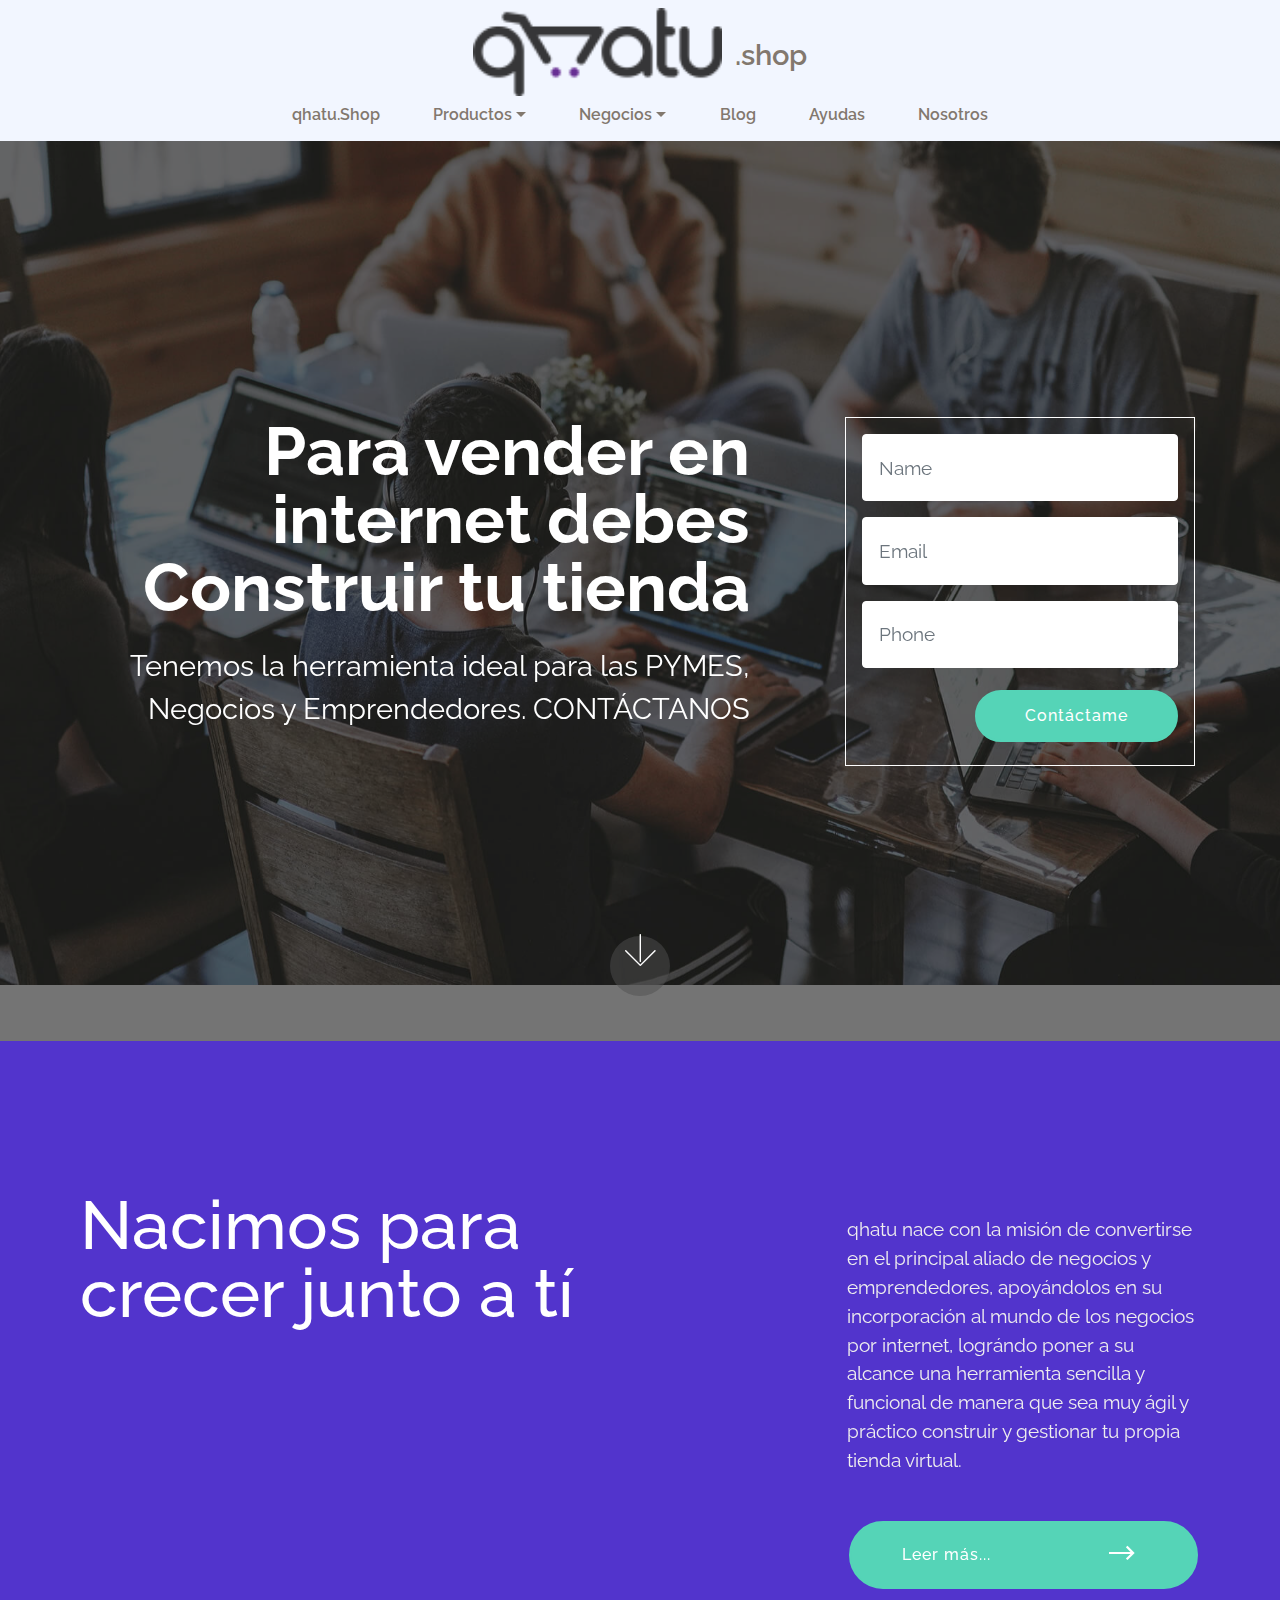
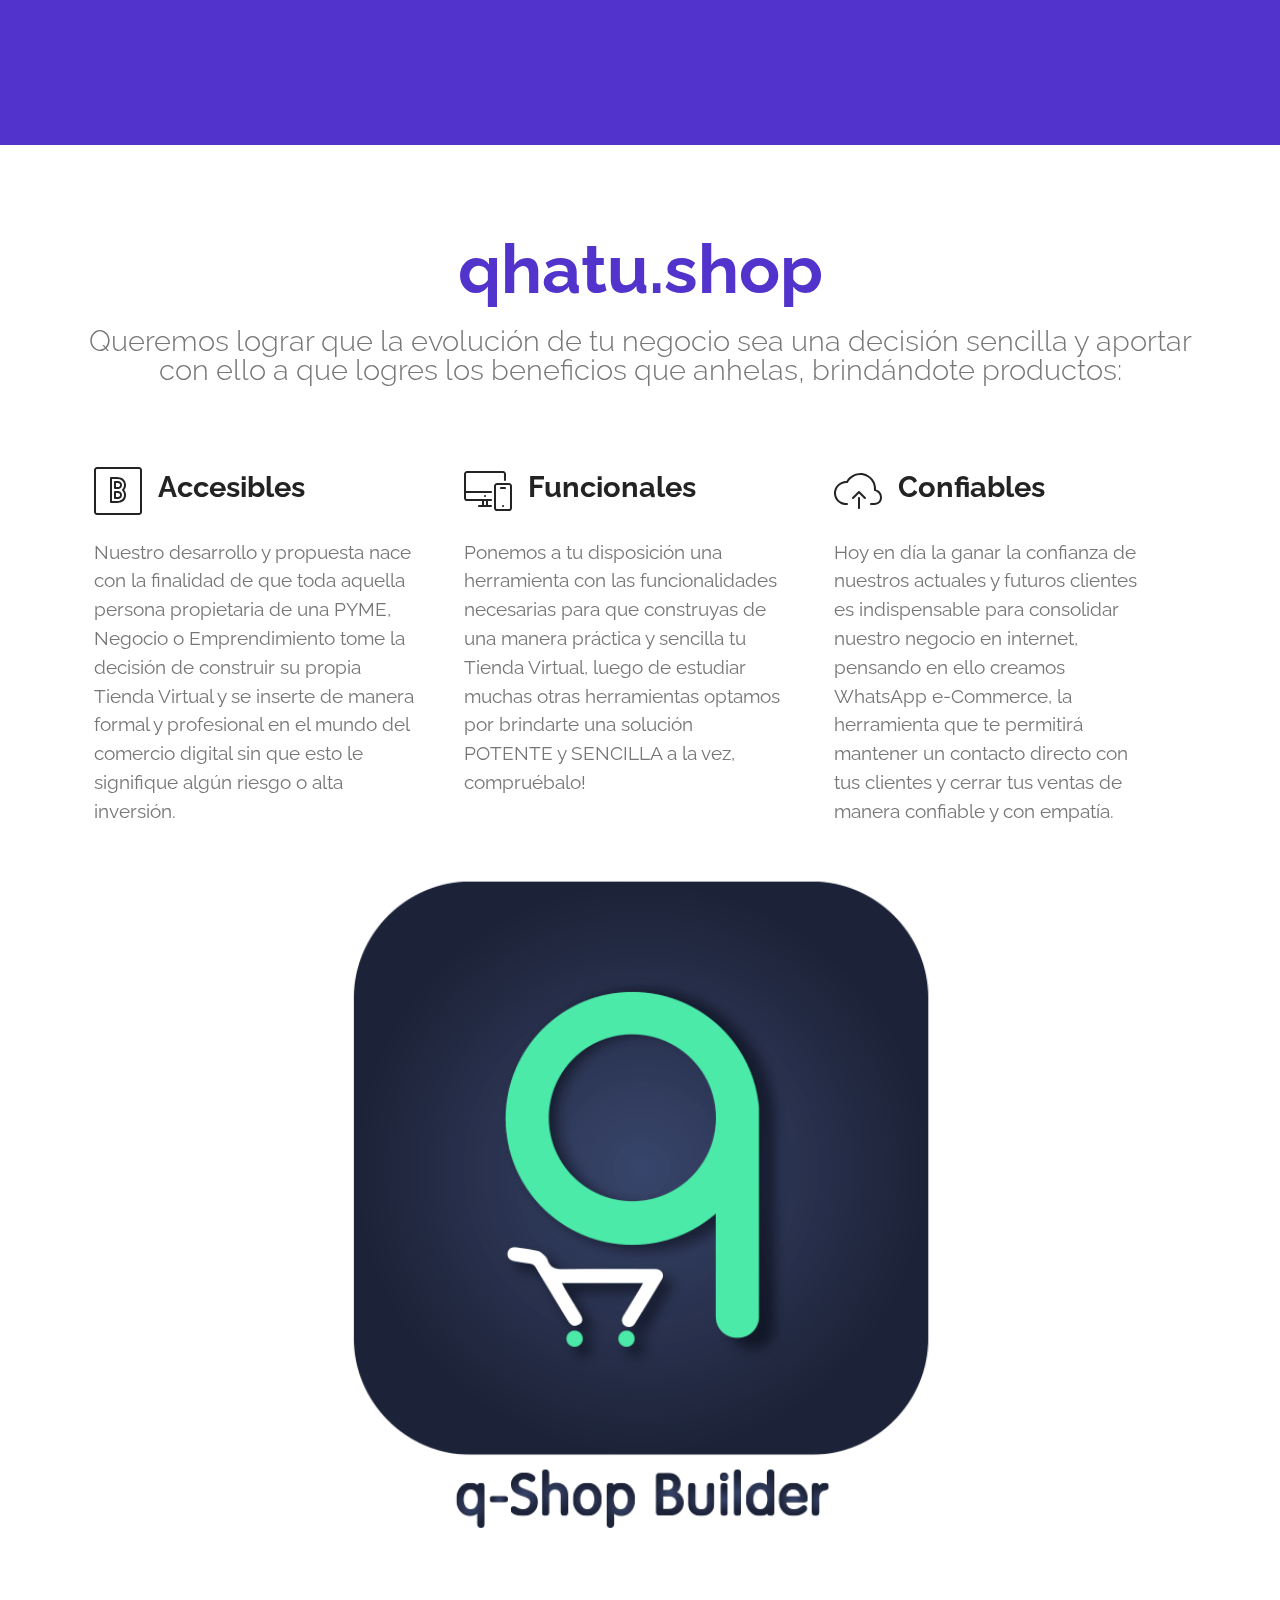
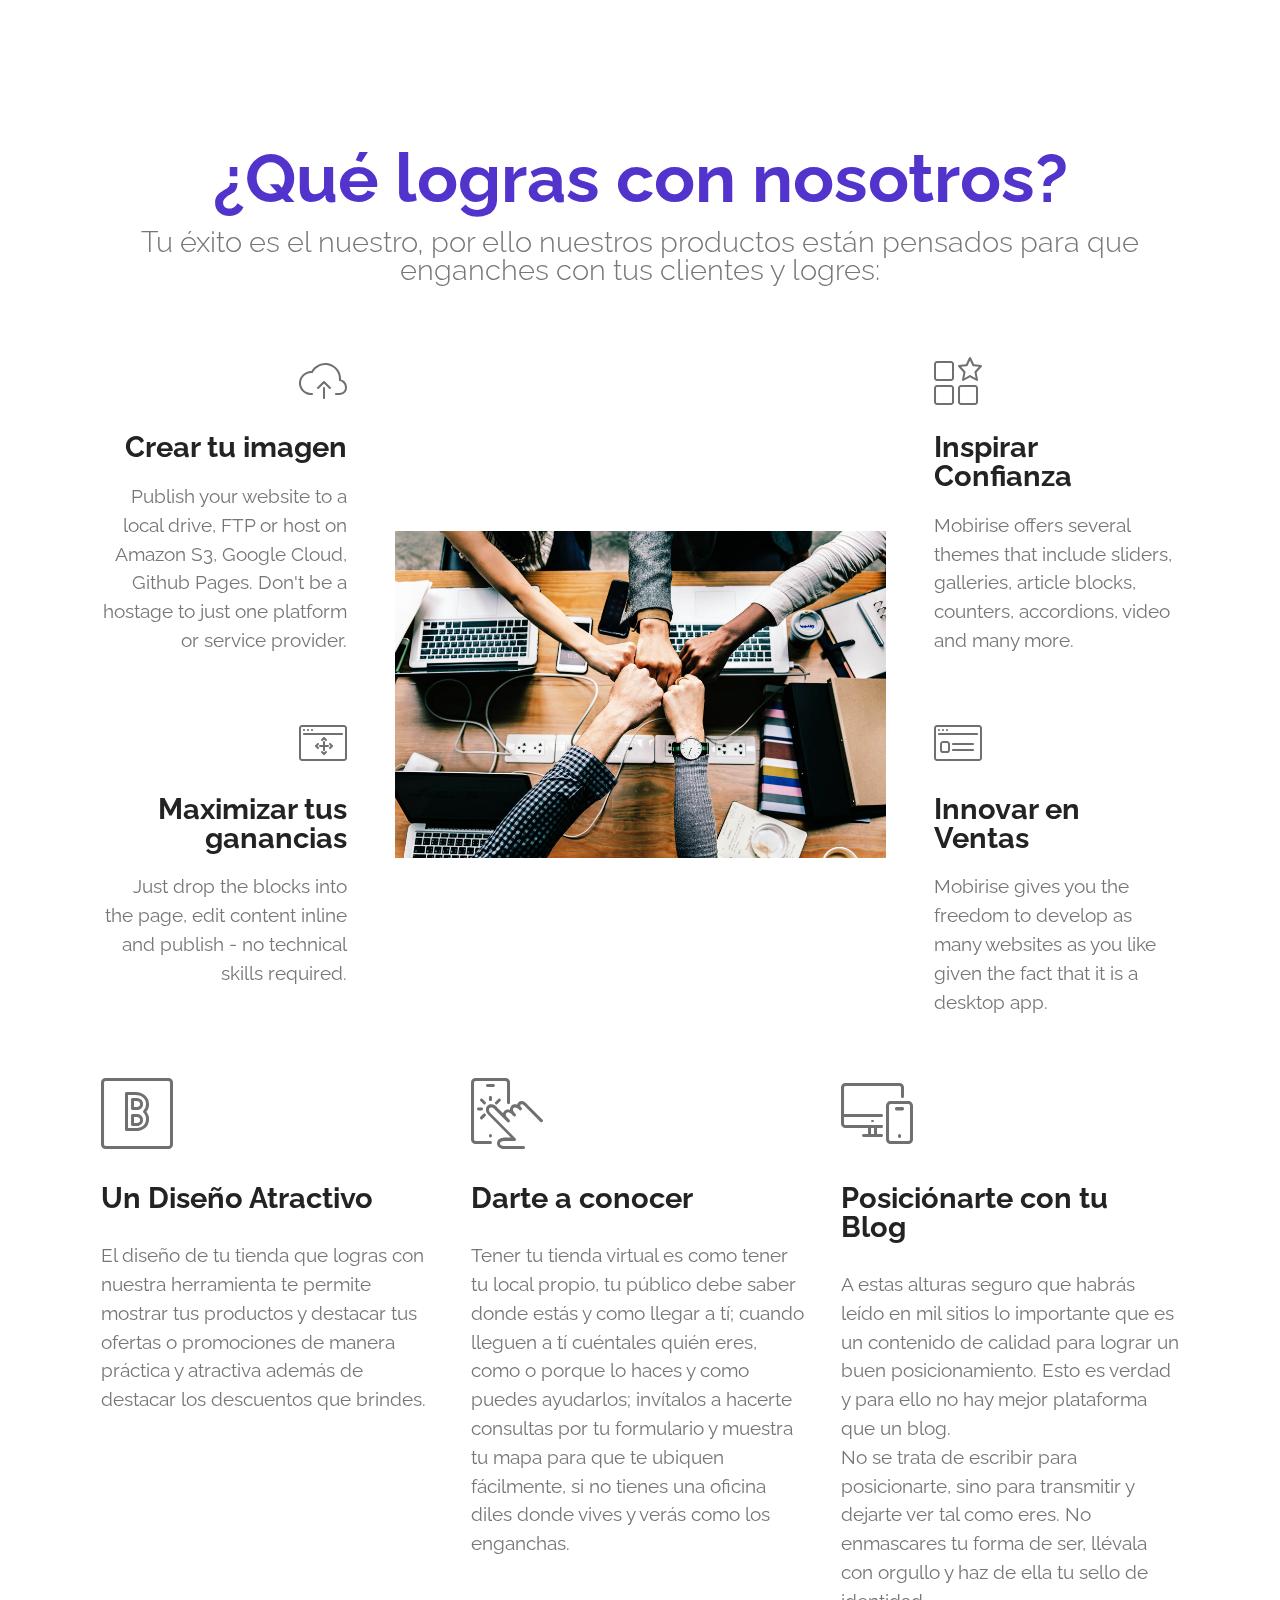
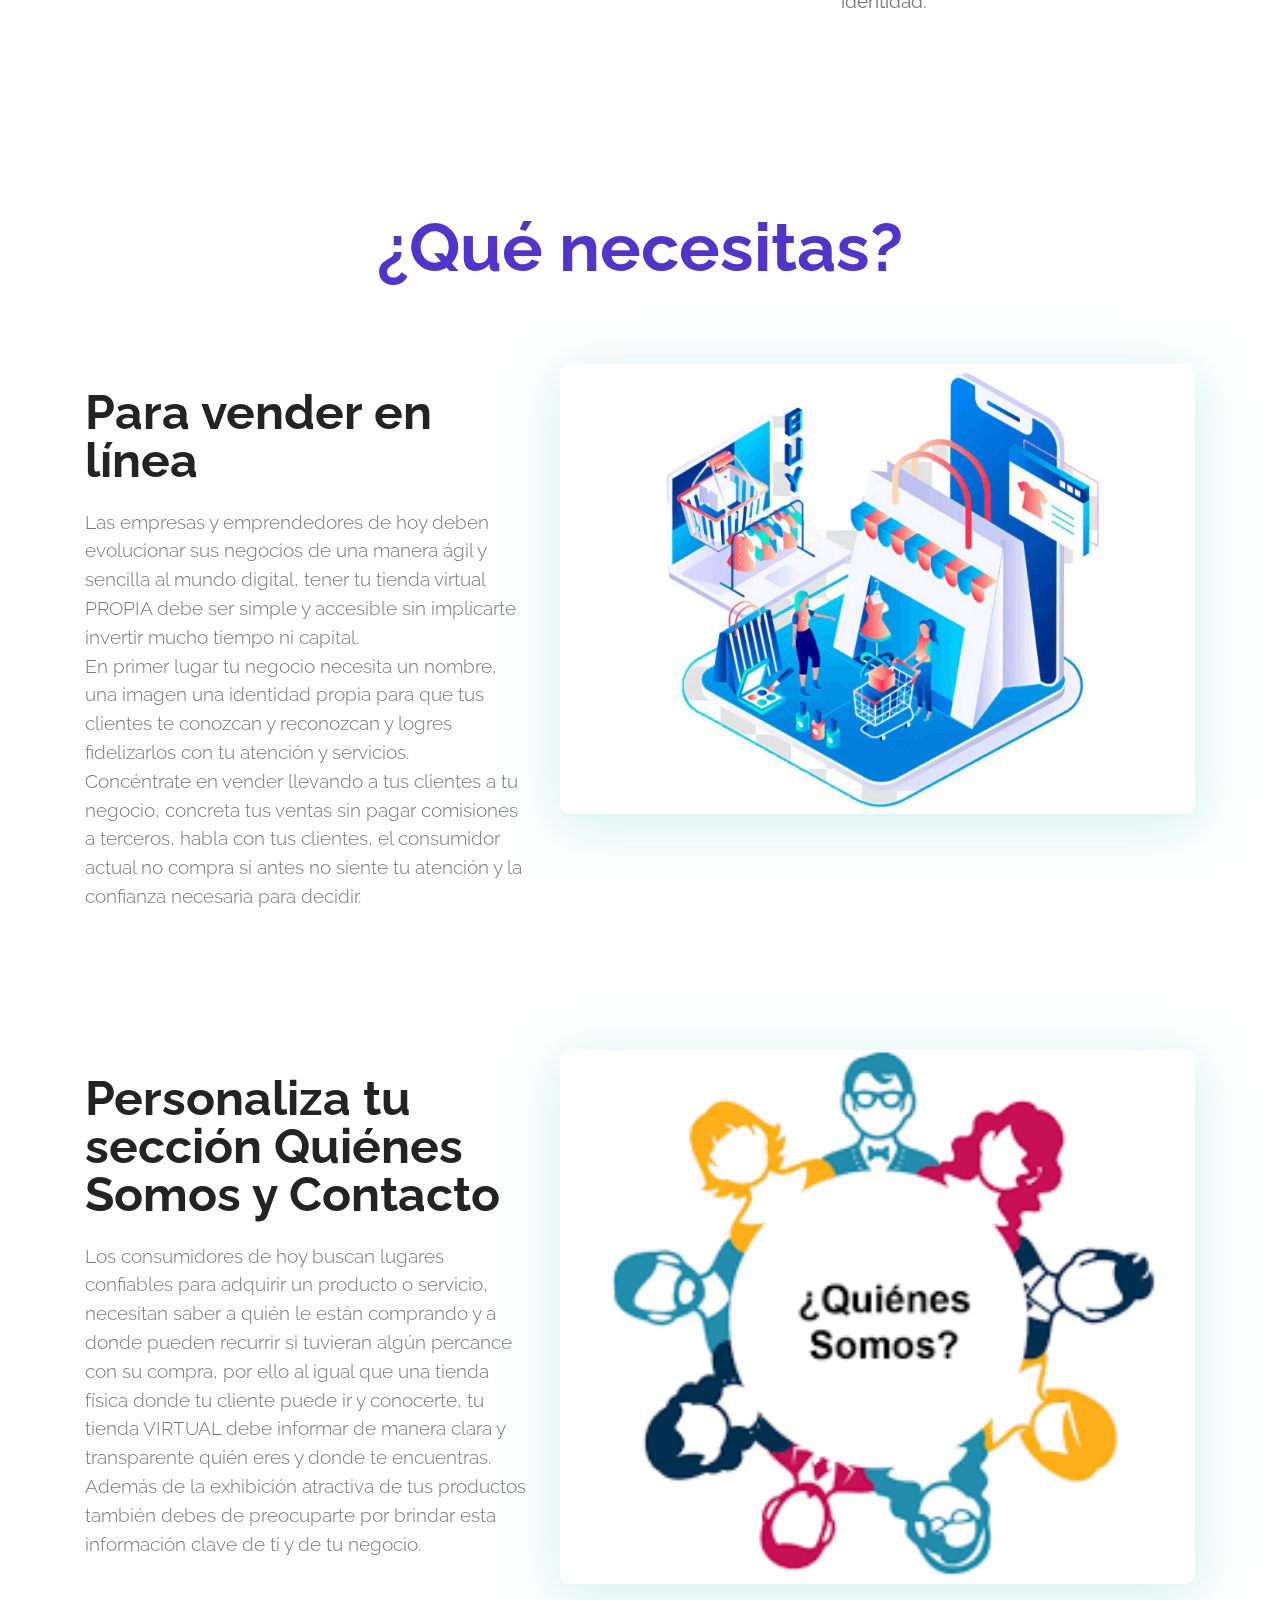
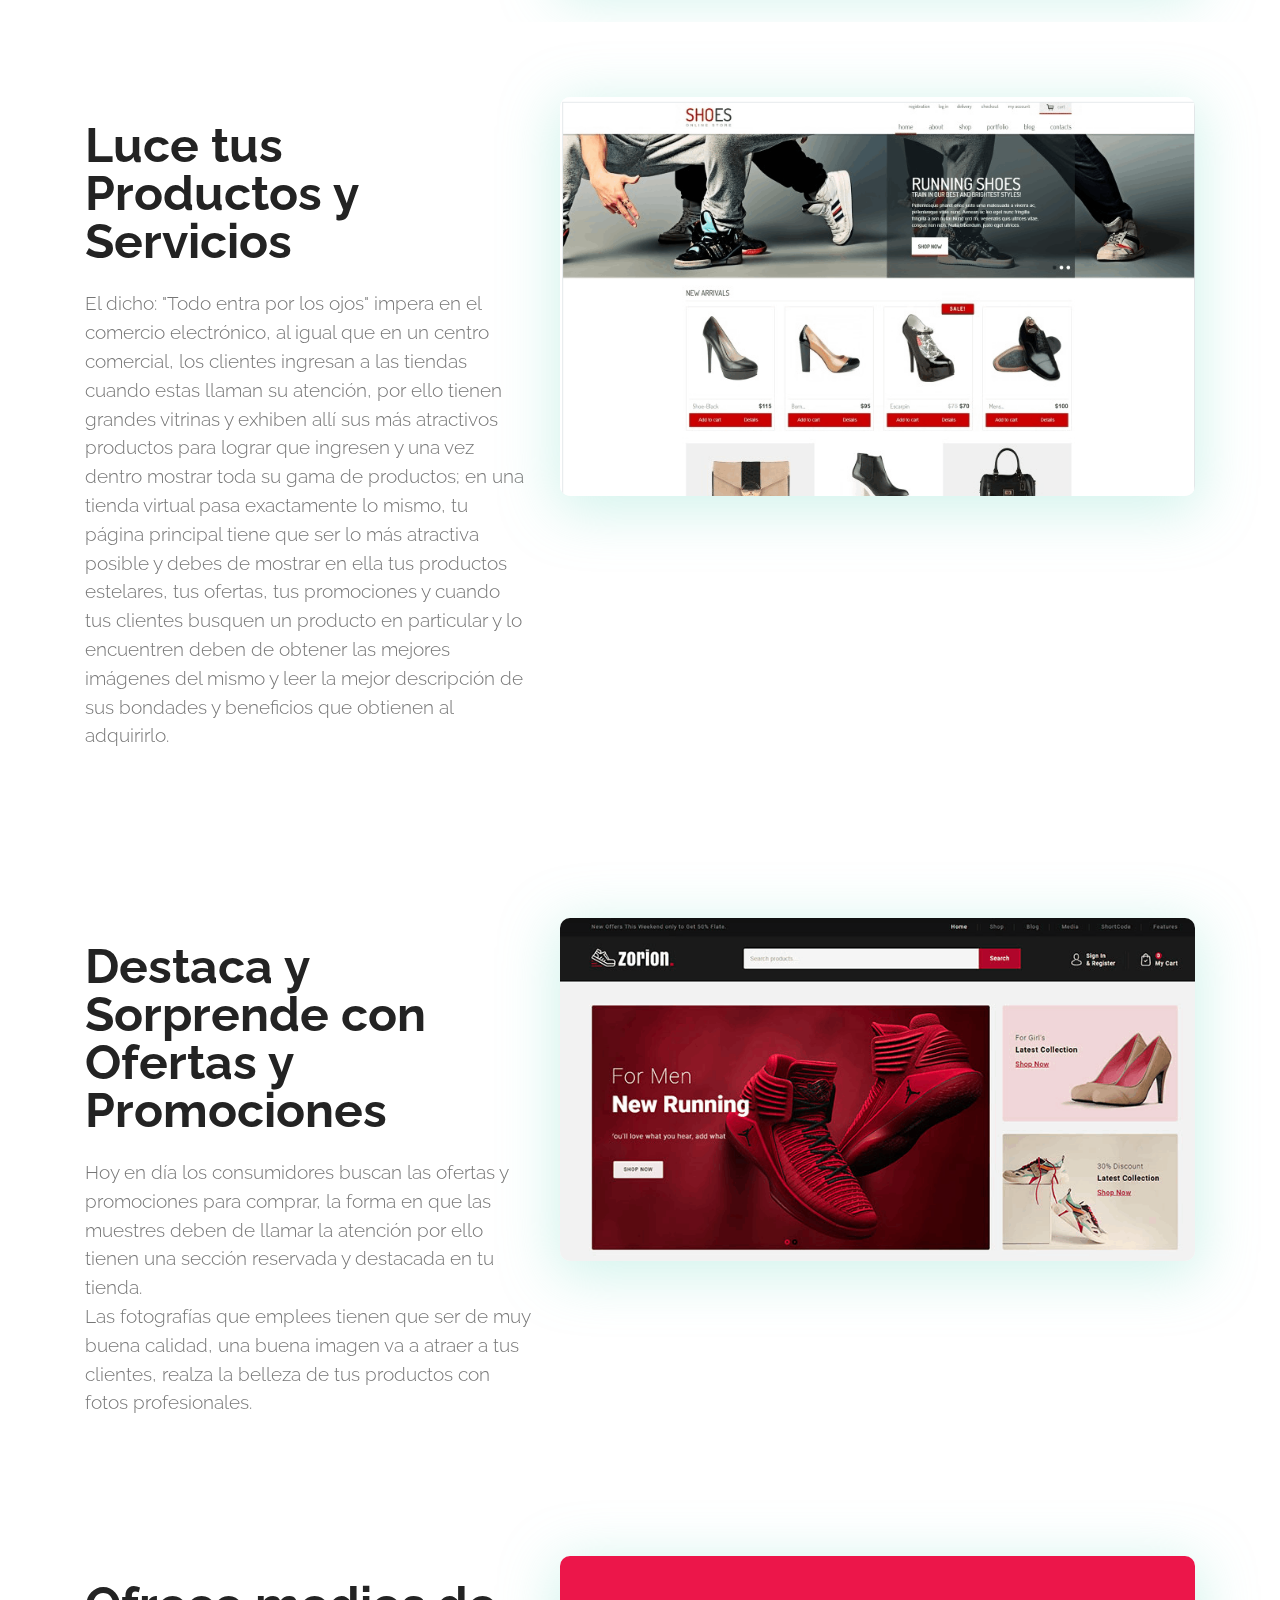
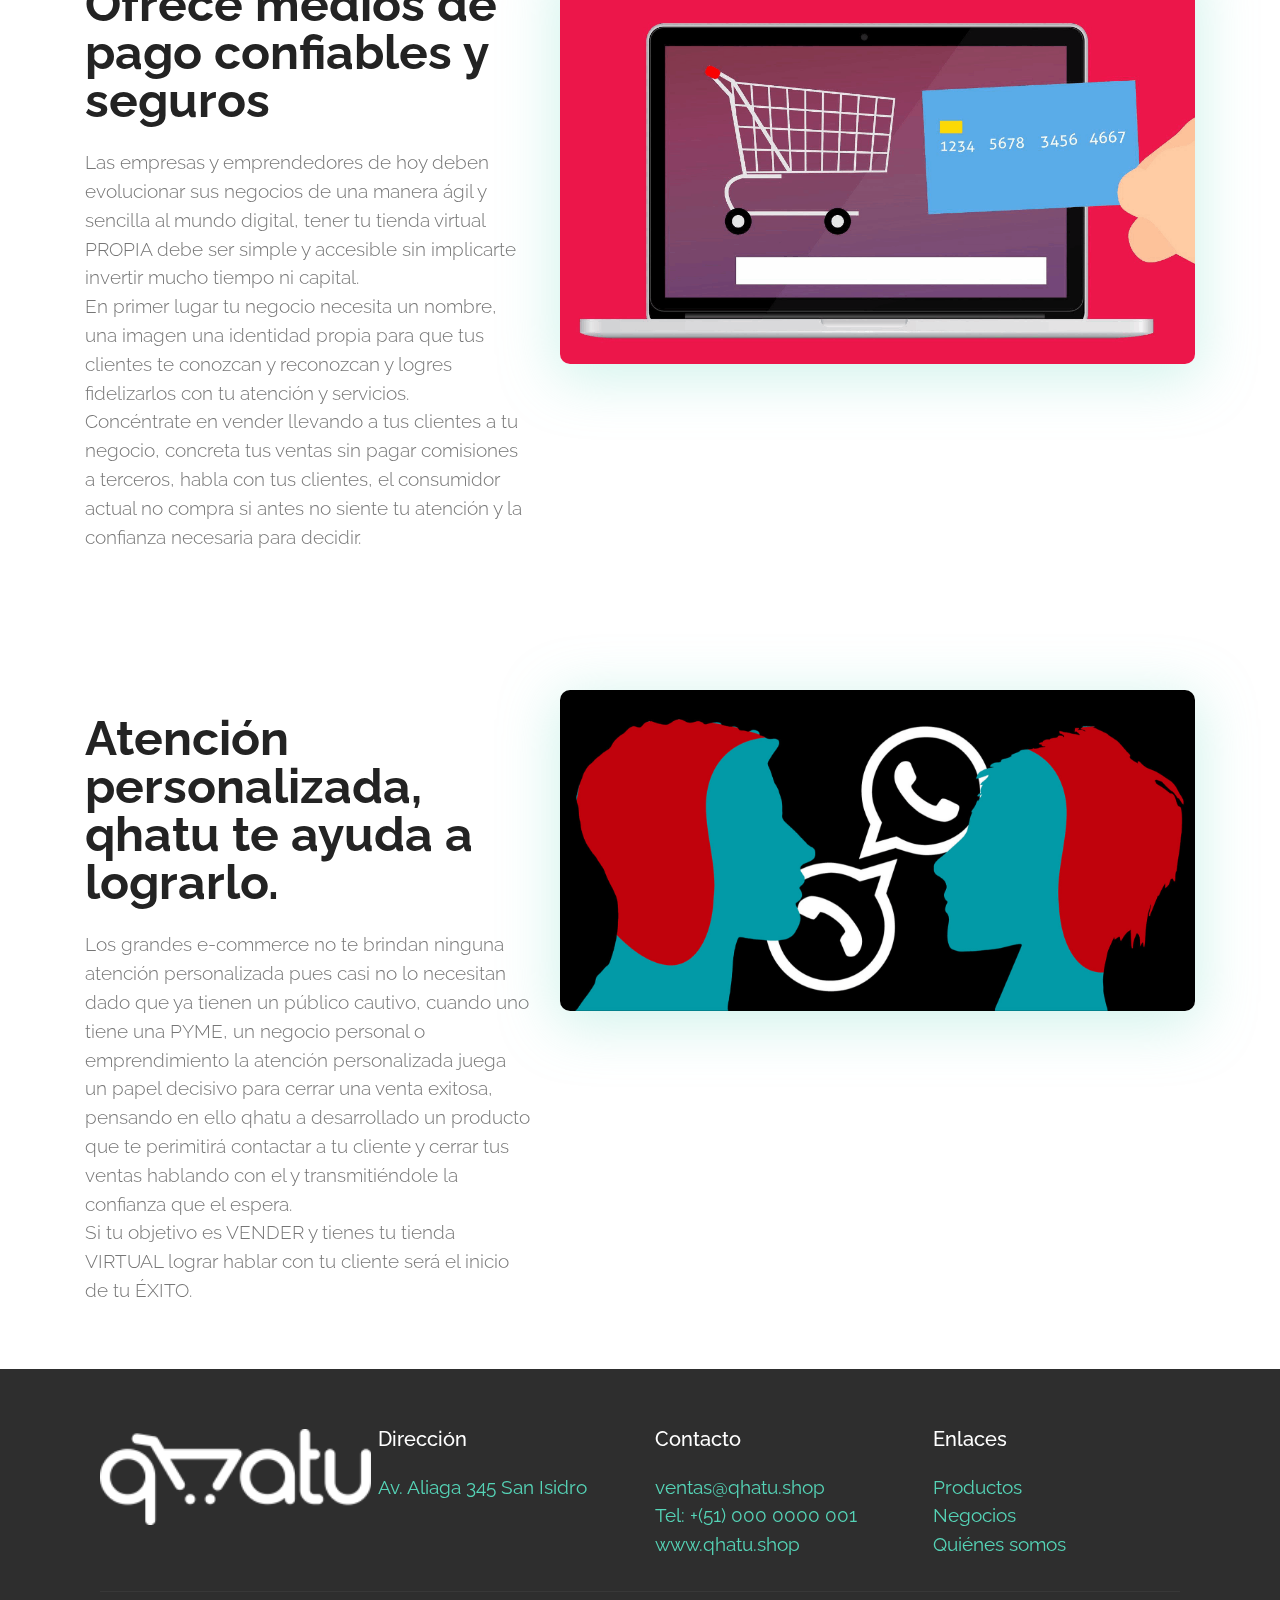
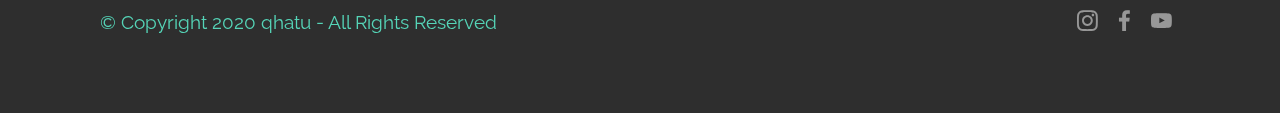
==== commit 3290ac3e: "create github pages" ====
--- a/index.html
+++ b/index.html
@@ -6,7 +6,7 @@
   <meta http-equiv="X-UA-Compatible" content="IE=edge">
   <meta name="generator" content="Mobirise v4.10.15, mobirise.com">
   <meta name="viewport" content="width=device-width, initial-scale=1, minimum-scale=1">
-  <link rel="shortcut icon" href="assets/images/logo-122x43.png" type="image/x-icon">
+  <link rel="shortcut icon" href="assets/images/logo-qhatu-128x128.png" type="image/x-icon">
   <meta name="description" content="">
   
   <title>Home</title>
@@ -24,7 +24,20 @@
   
   
   
-</head>
+<meta name="theme-color" content="#6214cc">
+<link rel="manifest" href="manifest.json">
+<script src="sw-connect.js"></script>
+<meta name="apple-mobile-web-app-capable" content="yes">
+<link rel="apple-touch-startup-image" media="(device-width: 320px) and (device-height: 568px) and (-webkit-device-pixel-ratio: 2) and (orientation: portrait)" href="assets/images/apple-launch-640x1136.png">
+<link rel="apple-touch-startup-image" media="(device-width: 375px) and (device-height: 667px) and (-webkit-device-pixel-ratio: 2) and (orientation: portrait)" href="assets/images/apple-launch-750x1334.png">
+<link rel="apple-touch-startup-image" media="(device-width: 414px) and (device-height: 736px) and (-webkit-device-pixel-ratio: 3) and (orientation: portrait)" href="assets/images/apple-launch-1242x2208.png">
+<link rel="apple-touch-startup-image" media="(device-width: 375px) and (device-height: 812px) and (-webkit-device-pixel-ratio: 3) and (orientation: portrait)" href="assets/images/apple-launch-1125x2436.png">
+<link rel="apple-touch-startup-image" media="(device-width: 768px) and (device-height: 1024px) and (-webkit-device-pixel-ratio: 2) and (orientation: portrait)" href="assets/images/apple-launch-1536x2048.png">
+<link rel="apple-touch-startup-image" media="(device-width: 834px) and (device-height: 1112px) and (-webkit-device-pixel-ratio: 2) and (orientation: portrait)" href="assets/images/apple-launch-1668x2224.png">
+<link rel="apple-touch-startup-image" media="(device-width: 1024px) and (device-height: 1366px) and (-webkit-device-pixel-ratio: 2) and (orientation: portrait)" href="assets/images/apple-launch-2048x2732.png">
+<meta name="apple-mobile-web-app-status-bar-style" content="default">
+<meta name="apple-mobile-web-app-title" content="undefined">
+<link rel="apple-touch-icon" href="apple-touch-icon.png"></head>
 <body>
   <section class="menu cid-s6FFFyYJGp" once="menu" id="extMenu5-1">
     
@@ -74,7 +87,7 @@
     </nav>
 </section>
 
-<section class="engine"><a href="https://mobirise.info/i">free website creation software</a></section><section class="header15 cid-s6FxZZkktB mbr-fullscreen mbr-parallax-background" id="header15-0">
+<section class="engine"><a href="https://mobirise.info/u">bootstrap responsive templates</a></section><section class="header15 cid-s6FxZZkktB mbr-fullscreen mbr-parallax-background" id="header15-0">
 
     
 
@@ -83,8 +96,7 @@
     <div class="container align-right">
         <div class="row">
             <div class="mbr-white col-lg-8 col-md-7 content-container">
-                <h1 class="mbr-section-title mbr-bold pb-3 mbr-fonts-style display-1">
-                    Construye tu tienda si quieres vender en internet</h1>
+                <h1 class="mbr-section-title mbr-bold pb-3 mbr-fonts-style display-1">Para vender en internet debes Construir tu tienda</h1>
                 <p class="mbr-text pb-3 mbr-fonts-style display-5">
                     Tenemos la herramienta ideal para las PYMES, Negocios y Emprendedores. CONTÁCTANOS</p>
             </div>
@@ -92,7 +104,7 @@
                 <div class="form-container">
                     <div class="media-container-column" data-form-type="formoid">
                         <!---Formbuilder Form--->
-                        <form action="https://mobirise.com/" method="POST" class="mbr-form form-with-styler" data-form-title="Mobirise Form"><input type="hidden" name="email" data-form-email="true" value="L7c8foYuqnIyqexglMGfVmoEsWtQpnF2oaHj0j2CGfoge3yek/RVxoyCiW543jMtVisu9lETP2j5DqXOfz4Dvk7sPGDF4ilHOgJmzOmuP4+smmvGx5ehOOTU8XjXQLnb.NFc4G550BbqrpjRwgZAr3sP5uvNXtJAKqqQ0kkHJArJ29TFlyTux3qWJFhF5trPDj0xMC3nBPjMhUHehNC82e5pIjUW/VtPBadWztMZsqzyaKIFYScDrGKvx3Hodkg0e">
+                        <form action="https://mobirise.com/" method="POST" class="mbr-form form-with-styler" data-form-title="Mobirise Form"><input type="hidden" name="email" data-form-email="true" value="gxsMYCKmAHjTsviCqPPtsbPSEpJaKSE6JdsmZASLjyKsOiJ1s5tCY7YxYe9/sbOsu2I5ki6cC1Aq9dqH031bz6AQCv3q6M7b/QufBlH8EyJmlDUpvzdFozT4E19V4hro.cRocsjcrs2CdAibDus+4p4RnPGHtizDqQzT3srLdLDDSDsAfBSHDGjGWCdcl/sF/KaE0dFIzJ5etocXUUTC4UGjO32CTCvv2AGkIn1TPF3pAY0IO2KeI+7e2GoQ/EwO6">
                             <div class="row">
                                 <div hidden="hidden" data-form-alert="" class="alert alert-success col-12">Thanks for filling out the form!</div>
                                 <div hidden="hidden" data-form-alert-danger="" class="alert alert-danger col-12">
@@ -109,7 +121,7 @@
                                     <input type="tel" name="phone" placeholder="Phone" data-form-field="Phone" class="form-control px-3 display-7" id="phone-header15-0">
                                 </div>
                                 
-                                <div class="col-md-12 input-group-btn"><button type="submit" class="btn btn-secondary btn-form display-4">COMIENZA</button></div>
+                                <div class="col-md-12 input-group-btn"><button type="submit" class="btn btn-secondary btn-form display-4">Contáctame</button></div>
                             </div>
                         </form><!---Formbuilder Form--->
                     </div>
@@ -137,7 +149,7 @@
             </div>
             <div class="col-lg-4 col-md-6 col-12">
                 <div class="content-wrapper align-left">
-                    <p class="mbr-text mbr-white mbr-regular mbr-white mbr-fonts-style pt-4 display-7">qhatu nace y crece con la misión de convertir en el principal aliado de negocios y emprendedores para apoyarlos en su incorporación al mundo de los negocios por internet, lográndo poner a su alcance una herramienta sencilla y funcional de manera que sea muy ágil y práctico construir y gestionar tu propia tienda virtual.  </p>
+                    <p class="mbr-text mbr-white mbr-regular mbr-white mbr-fonts-style pt-4 display-7">qhatu nace con la misión de convertirse en el principal aliado de negocios y emprendedores, apoyándolos en su incorporación al mundo de los negocios por internet, lográndo poner a su alcance una herramienta sencilla y funcional de manera que sea muy ágil y práctico construir y gestionar tu propia tienda virtual.  </p>
                     <div class="mbr-section-btn pt-4"><a class="btn btn-lg btn-secondary display-4" href="index.html#features14-4"><span class="mobi-mbri mobi-mbri-right mbr-iconfont mbr-iconfont-btn"></span>Leer más...</a></div>
                 </div>
             </div>
@@ -613,27 +625,20 @@
             <div class="col-12 col-md-3 mbr-fonts-style display-7">
                 <h5 class="pb-3">
                     Dirección</h5>
-                <p class="mbr-text">
-                    1234 Street Name
-                    <br>City, AA 99999
-                </p>
+                <p class="mbr-text">Av. Aliaga 345 San Isidro</p>
             </div>
             <div class="col-12 col-md-3 mbr-fonts-style display-7">
                 <h5 class="pb-3">
                     Contacto</h5>
-                <p class="mbr-text">
-                    Email: support@mobirise.com
-                    <br>Phone: +1 (0) 000 0000 001
-                    <br>Fax: +1 (0) 000 0000 002
-                </p>
+                <p class="mbr-text">ventas@qhatu.shop&nbsp;<br>Tel: +(51) 000 0000 001
+                    <br>www.qhatu.shop</p>
             </div>
             <div class="col-12 col-md-3 mbr-fonts-style display-7">
                 <h5 class="pb-3">Enlaces</h5>
                 <p class="mbr-text">
-                    <a class="text-secondary" href="https://mobirise.co/">Website builder</a>
-                    <br><a class="text-secondary" href="https://mobirise.co/">Download for Windows</a>
-                    <br><a class="text-secondary" href="https://mobirise.co/">Download for Mac</a>
-                </p>
+                    <a class="text-secondary" href="https://mobirise.co/">P</a>roductos
+                    <br><a class="text-secondary" href="https://mobirise.co/">N</a>egocios
+                    <br><a class="text-secondary" href="https://mobirise.co/">Q</a>uiénes somos</p>
             </div>
         </div>
         <div class="footer-lower">
@@ -651,13 +656,13 @@
                 <div class="col-md-6">
                     <div class="social-list align-right">
                         <div class="soc-item">
-                            <a href="https://twitter.com/mobirise" target="_blank">
-                                <span class="socicon-twitter socicon mbr-iconfont mbr-iconfont-social"></span>
+                            <a href="https://www.instagram.com/qhatu.shop/" target="_blank">
+                                <span class="mbr-iconfont mbr-iconfont-social socicon-instagram socicon"></span>
                             </a>
                         </div>
                         <div class="soc-item">
-                            <a href="https://www.facebook.com/pages/Mobirise/1616226671953247" target="_blank">
-                                <span class="socicon-facebook socicon mbr-iconfont mbr-iconfont-social"></span>
+                            <a href="https://www.facebook.com/qhatuonline" target="_blank">
+                                <span class="mbr-iconfont mbr-iconfont-social socicon-facebook socicon"></span>
                             </a>
                         </div>
                         <div class="soc-item">
--- a/assets/mobirise/css/mbr-additional.css
+++ b/assets/mobirise/css/mbr-additional.css
@@ -41,11 +41,11 @@
 }
 .display-7 {
   font-family: 'Raleway', sans-serif;
-  font-size: 1rem;
+  font-size: 1.2rem;
   font-display: swap;
 }
 .display-7 > .mbr-iconfont {
-  font-size: 1.6rem;
+  font-size: 1.92rem;
 }
 /* ---- Fluid typography for mobile devices ---- */
 /* 1.4 - font scale ratio ( bootstrap == 1.42857 ) */
@@ -547,11 +547,11 @@
 }
 .form-control {
   font-family: 'Raleway', sans-serif;
-  font-size: 1rem;
+  font-size: 1.2rem;
   font-display: swap;
 }
 .form-control > .mbr-iconfont {
-  font-size: 1.6rem;
+  font-size: 1.92rem;
 }
 blockquote {
   border-color: #6214cc;
@@ -1869,6 +1869,9 @@
     -webkit-justify-content: center;
     justify-content: center;
   }
+}
+.cid-s6G564LLGI P {
+  color: #55d4b7;
 }
 .cid-s6FFFyYJGp .navbar-dropdown {
   position: relative!important;
--- a/assets/mobirise/css/mbr-additional.css
+++ b/assets/mobirise/css/mbr-additional.css
@@ -41,11 +41,11 @@
 }
 .display-7 {
   font-family: 'Raleway', sans-serif;
-  font-size: 1rem;
+  font-size: 1.2rem;
   font-display: swap;
 }
 .display-7 > .mbr-iconfont {
-  font-size: 1.6rem;
+  font-size: 1.92rem;
 }
 /* ---- Fluid typography for mobile devices ---- */
 /* 1.4 - font scale ratio ( bootstrap == 1.42857 ) */
@@ -547,11 +547,11 @@
 }
 .form-control {
   font-family: 'Raleway', sans-serif;
-  font-size: 1rem;
+  font-size: 1.2rem;
   font-display: swap;
 }
 .form-control > .mbr-iconfont {
-  font-size: 1.6rem;
+  font-size: 1.92rem;
 }
 blockquote {
   border-color: #6214cc;
@@ -1869,6 +1869,9 @@
     -webkit-justify-content: center;
     justify-content: center;
   }
+}
+.cid-s6G564LLGI P {
+  color: #55d4b7;
 }
 .cid-s6FFFyYJGp .navbar-dropdown {
   position: relative!important;
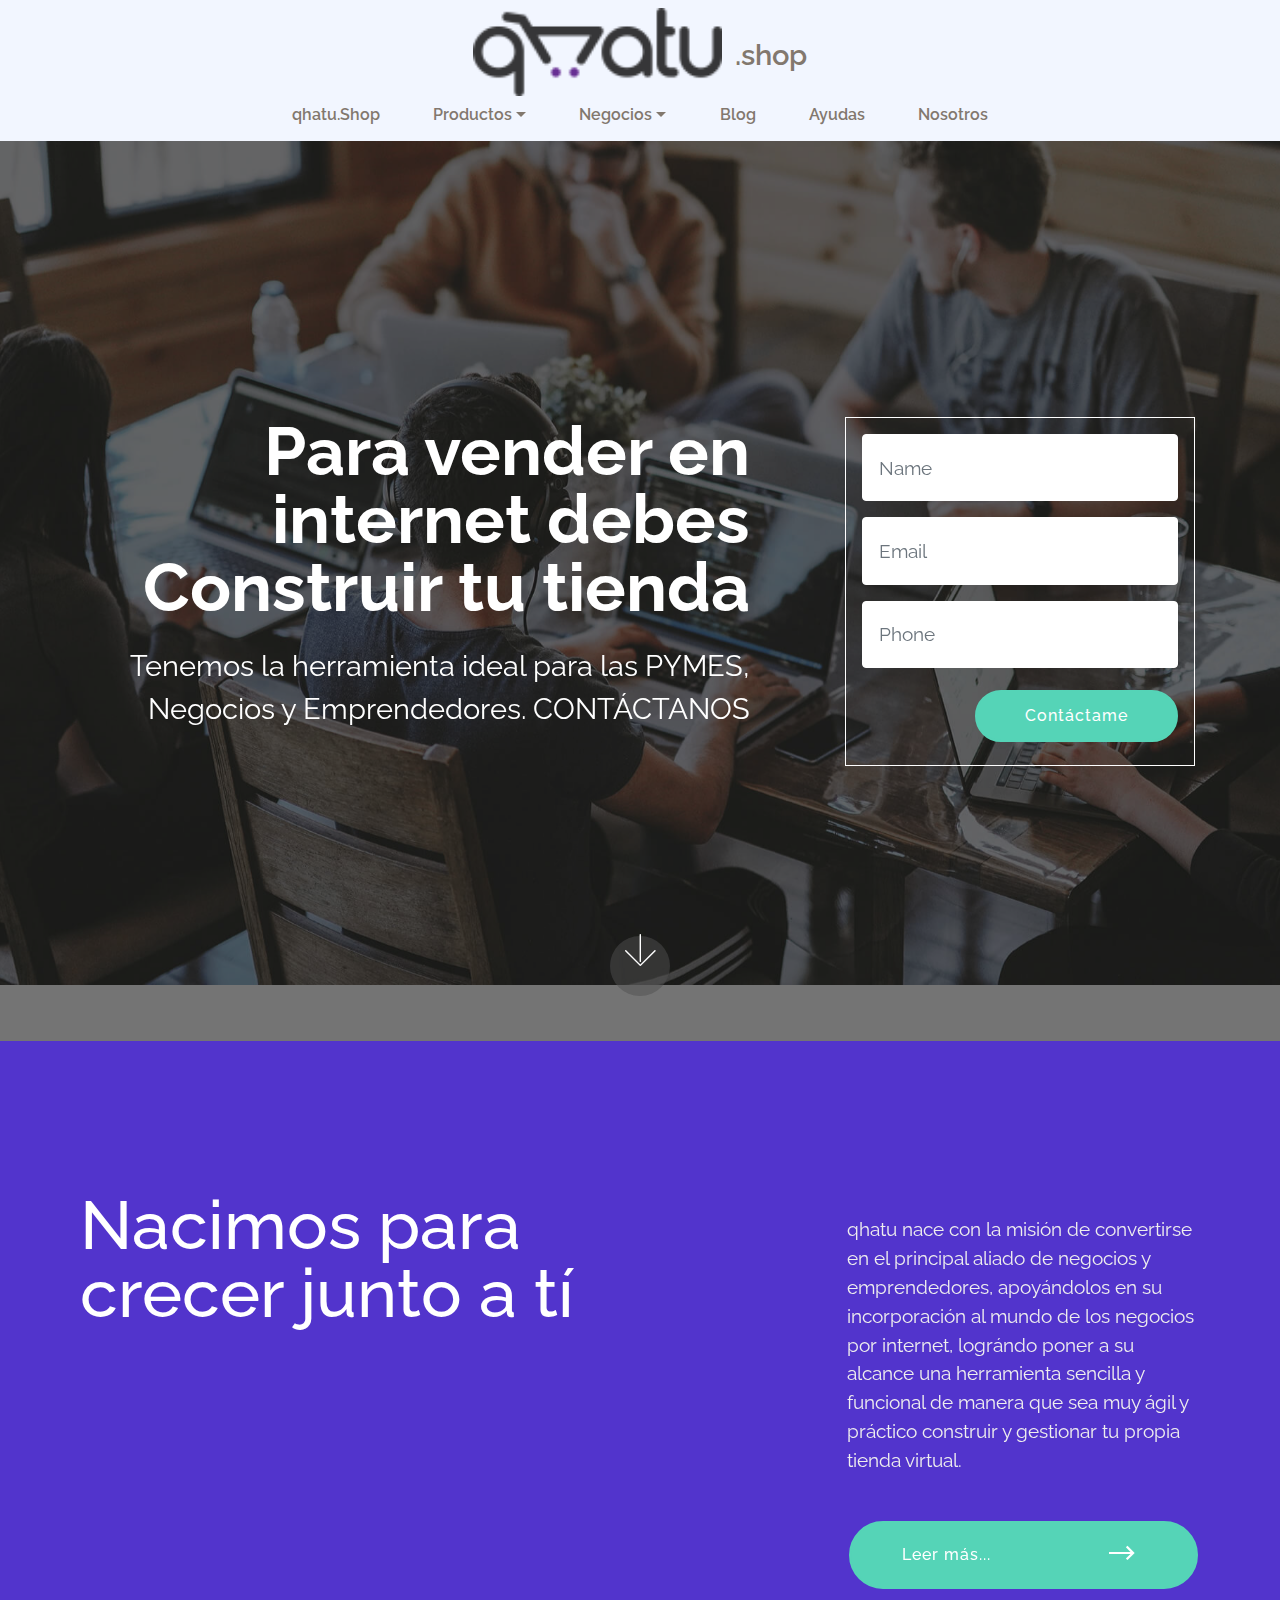
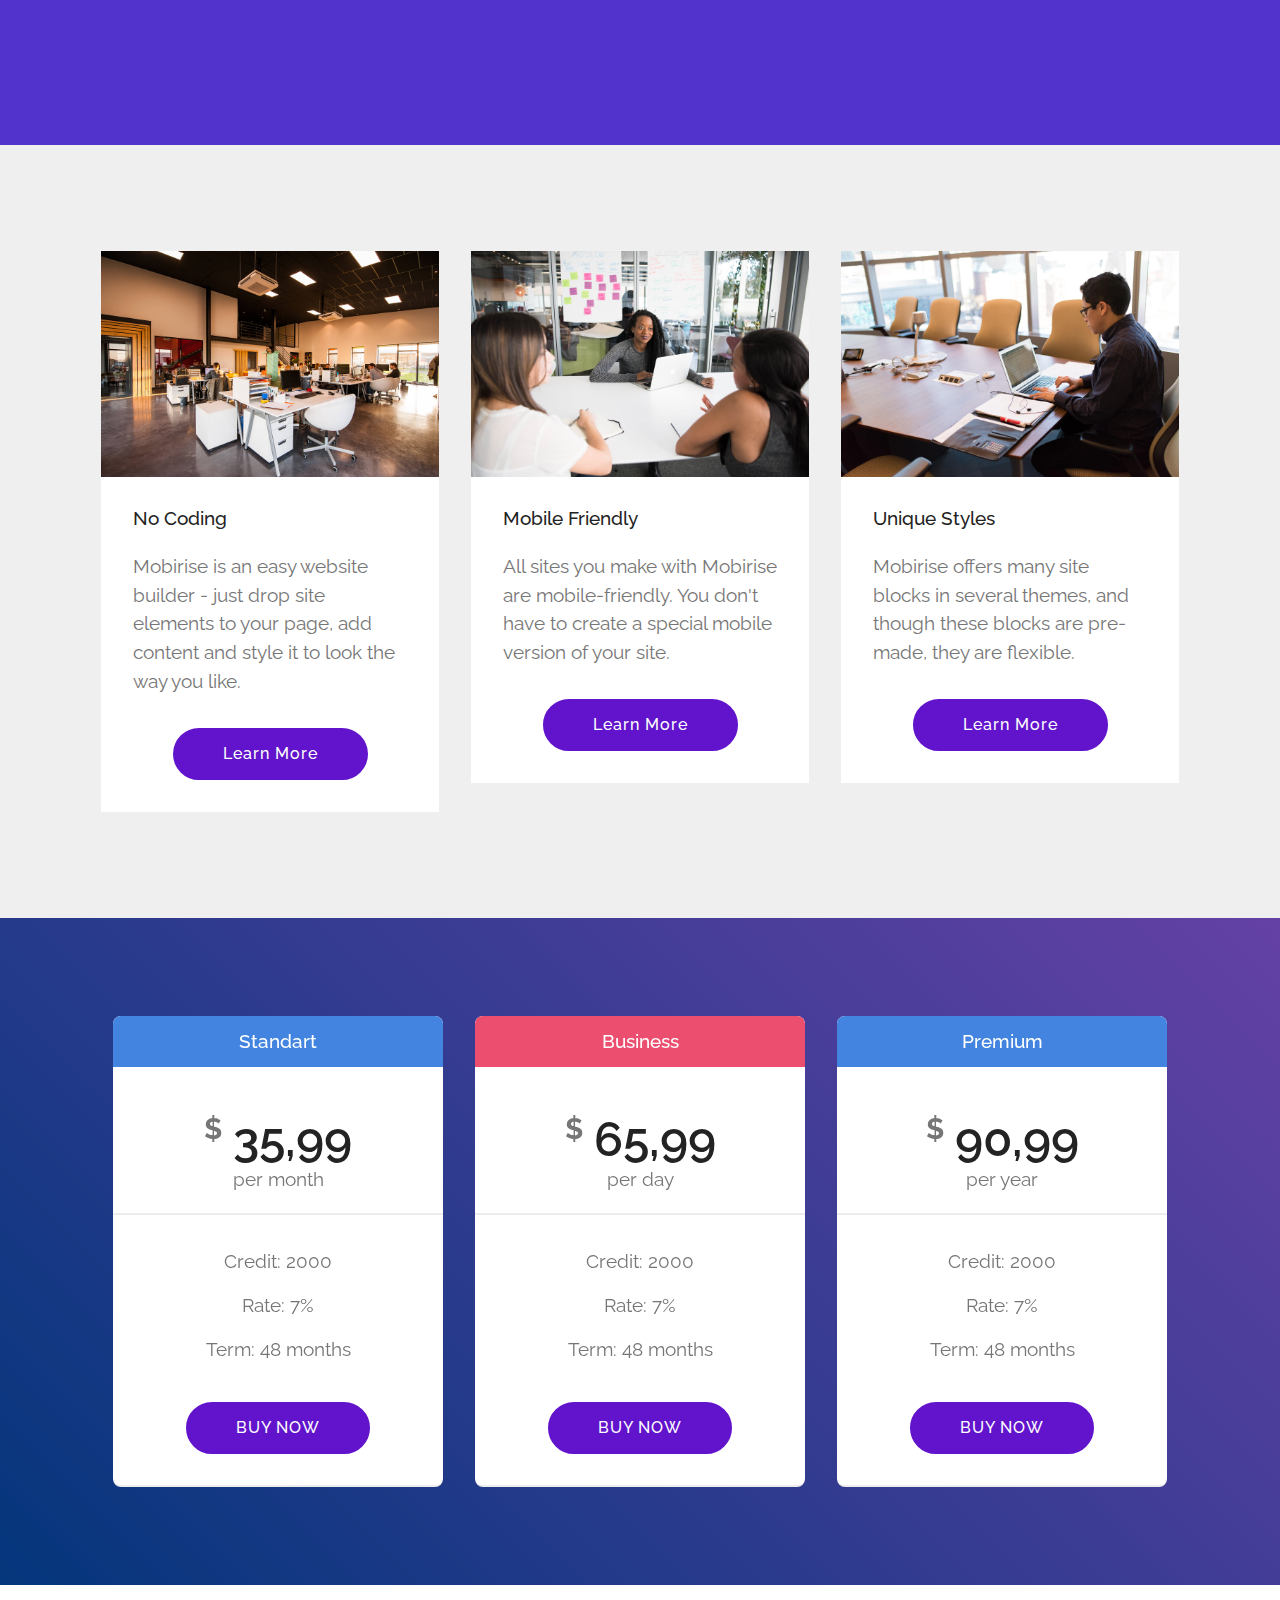
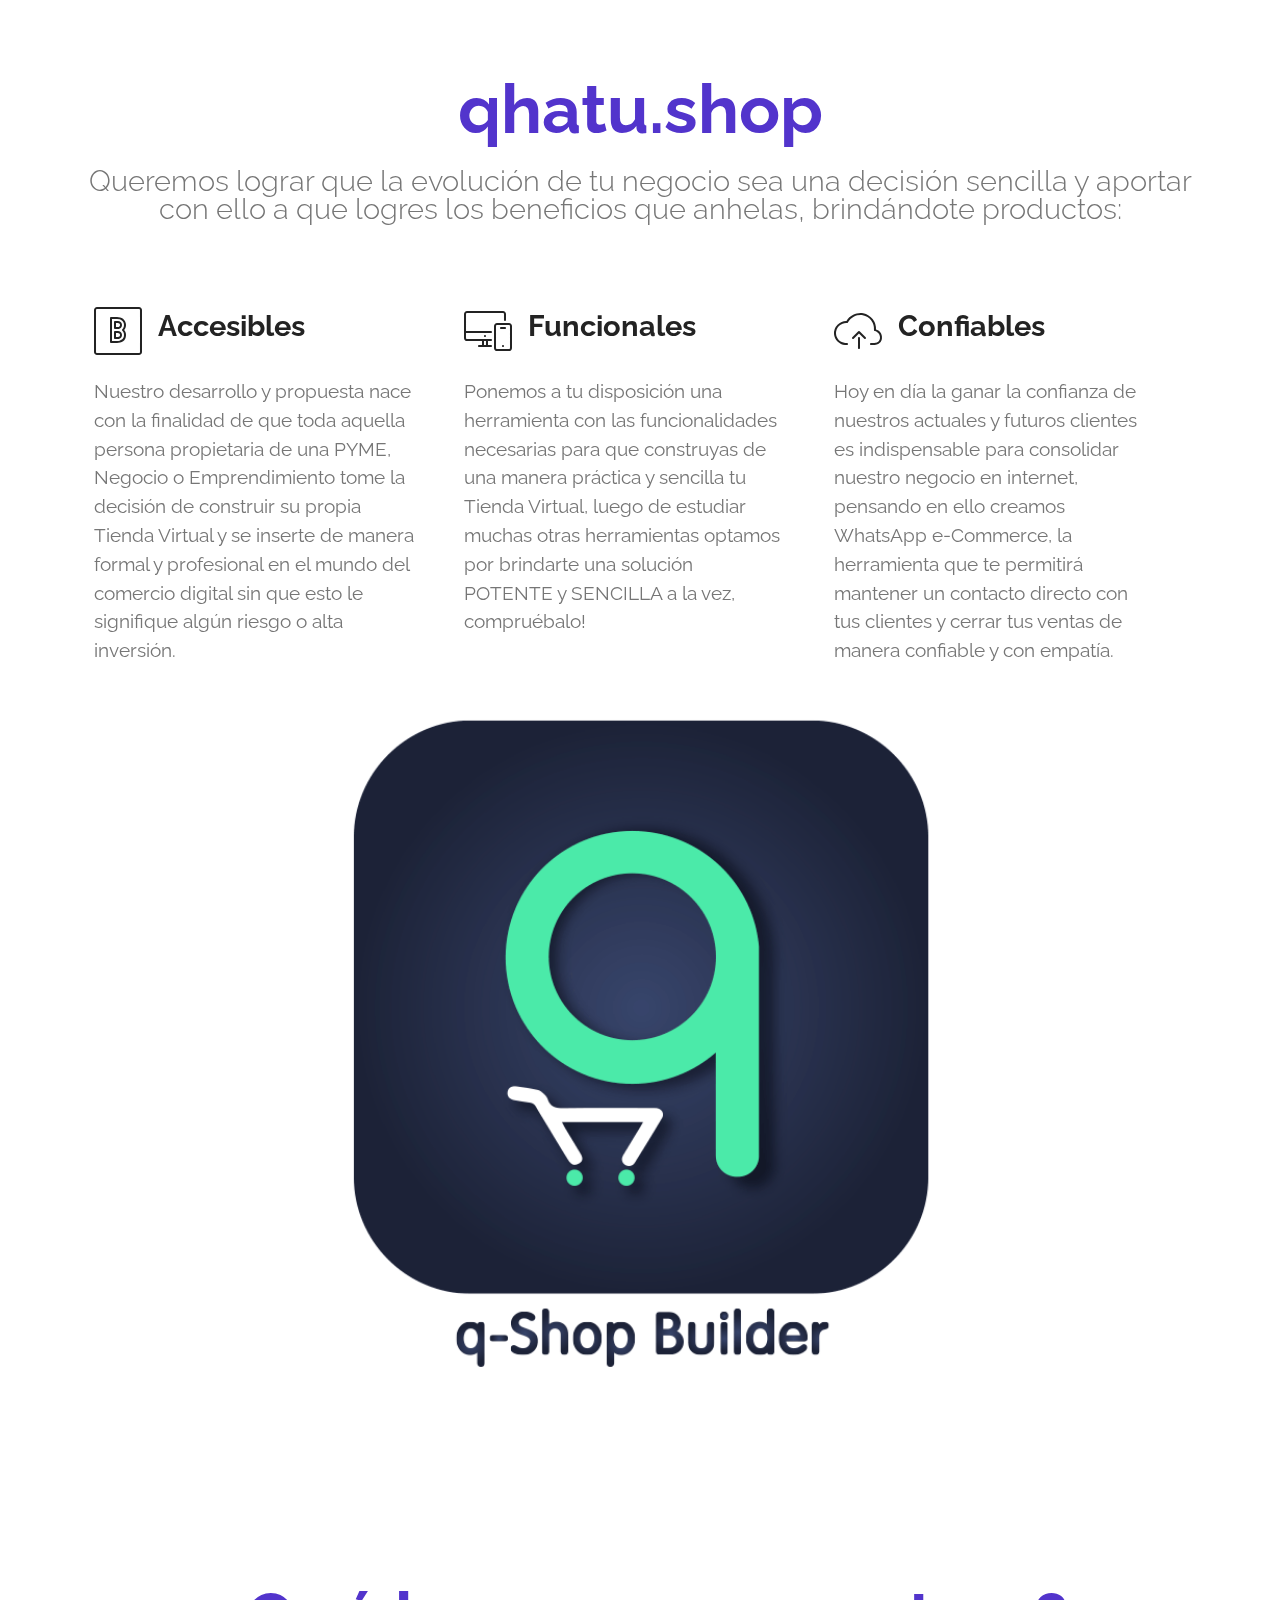
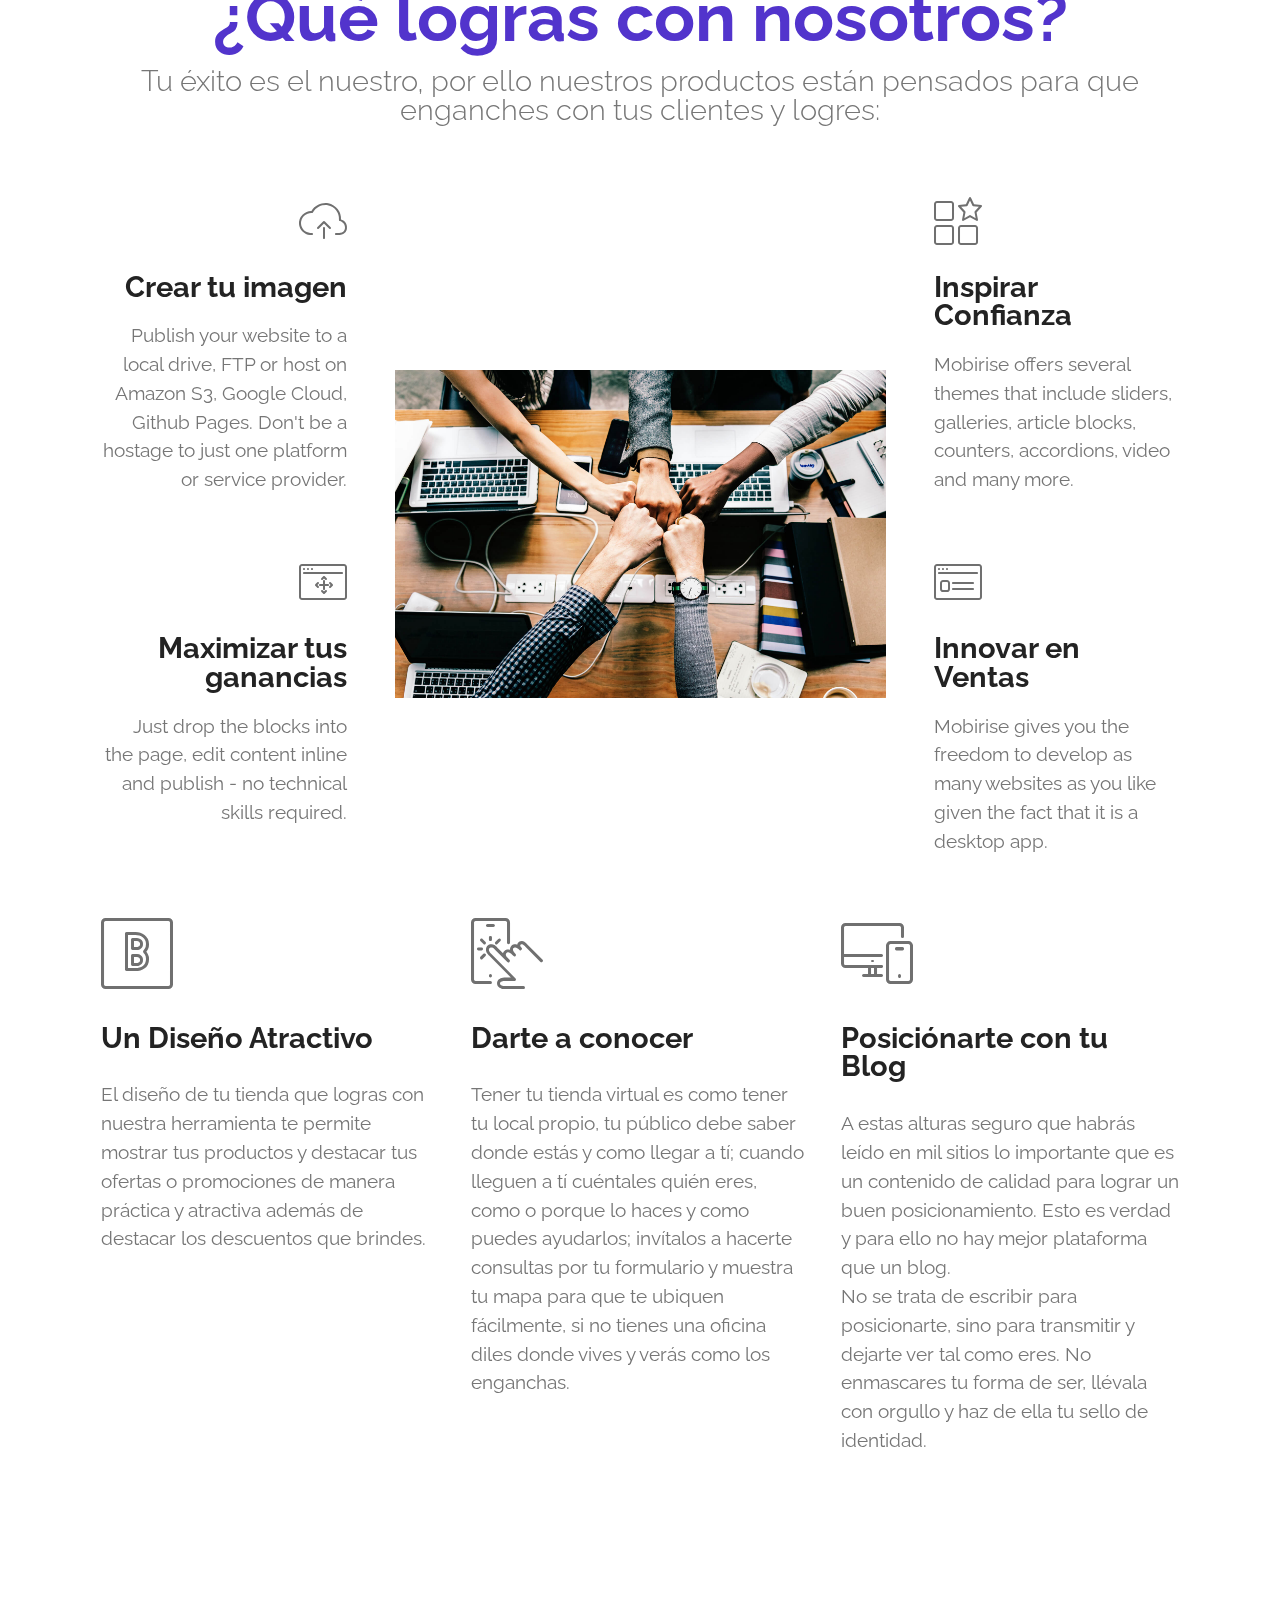
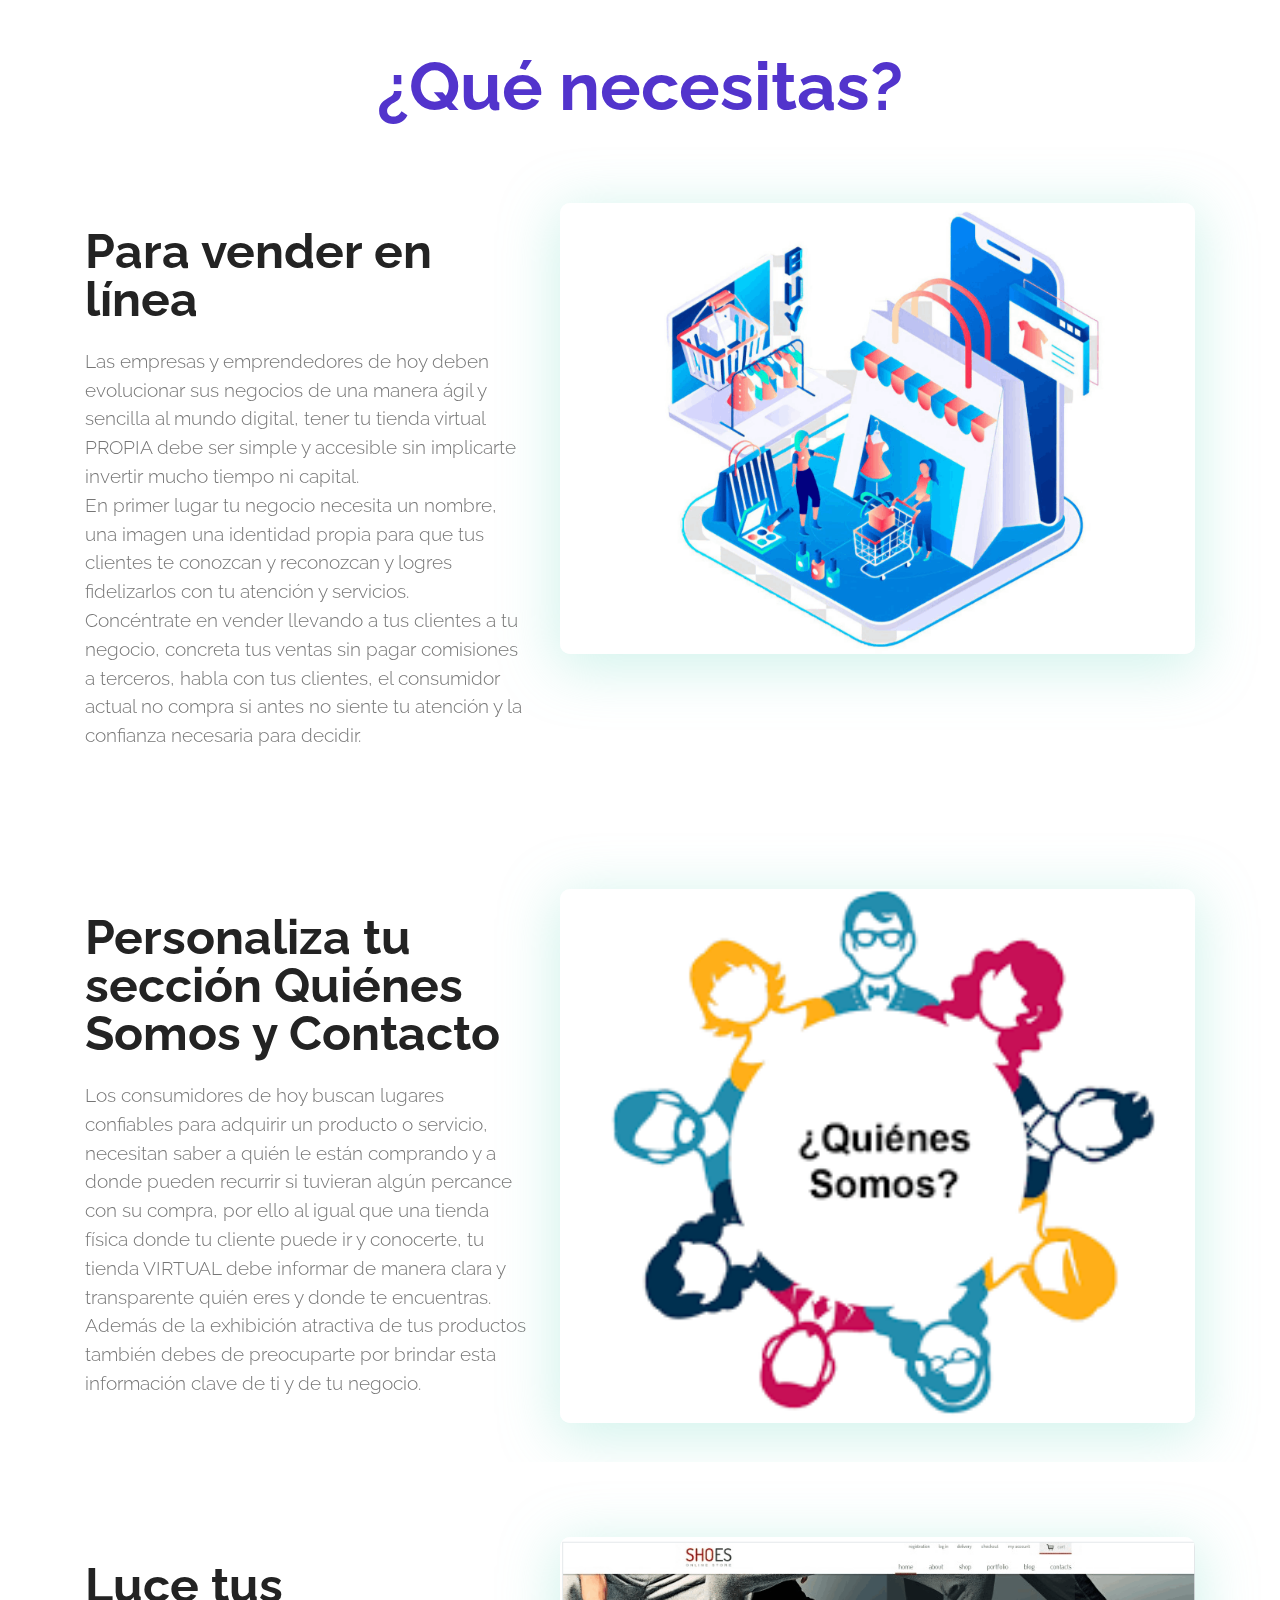
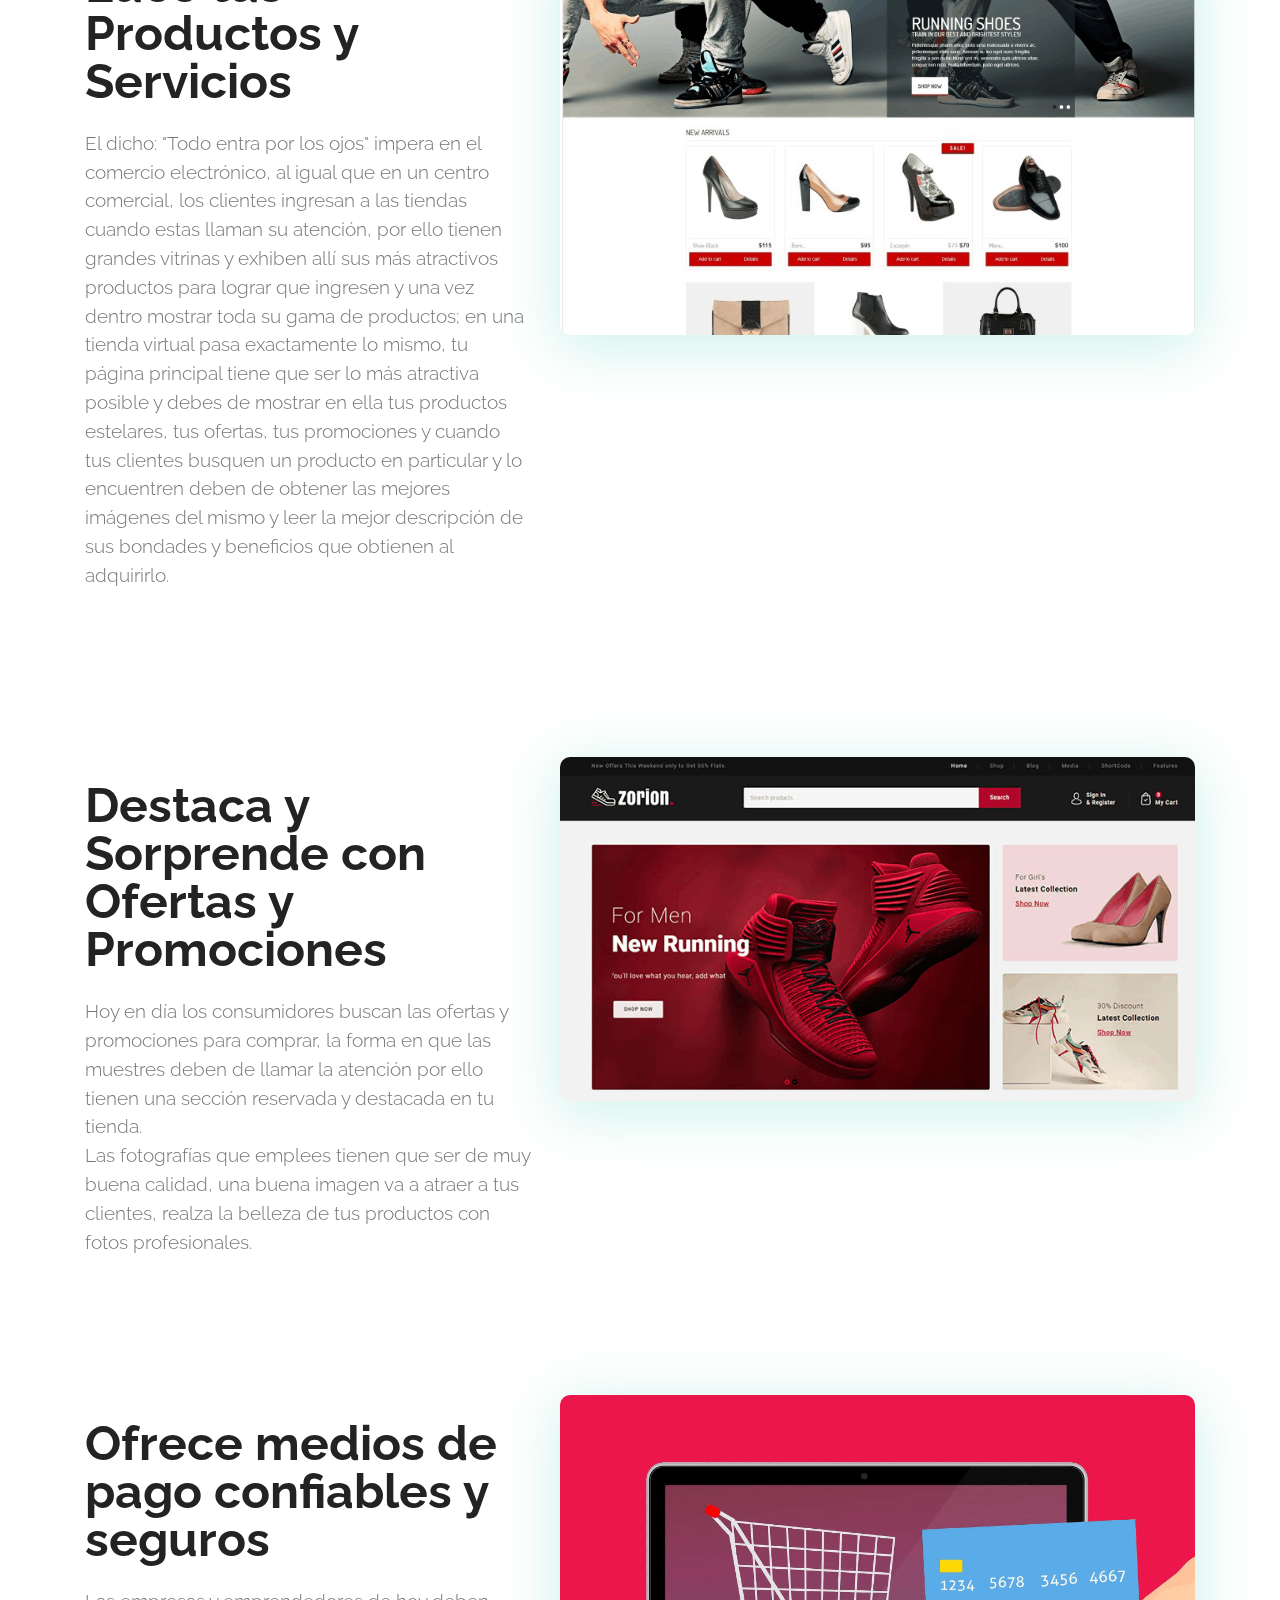
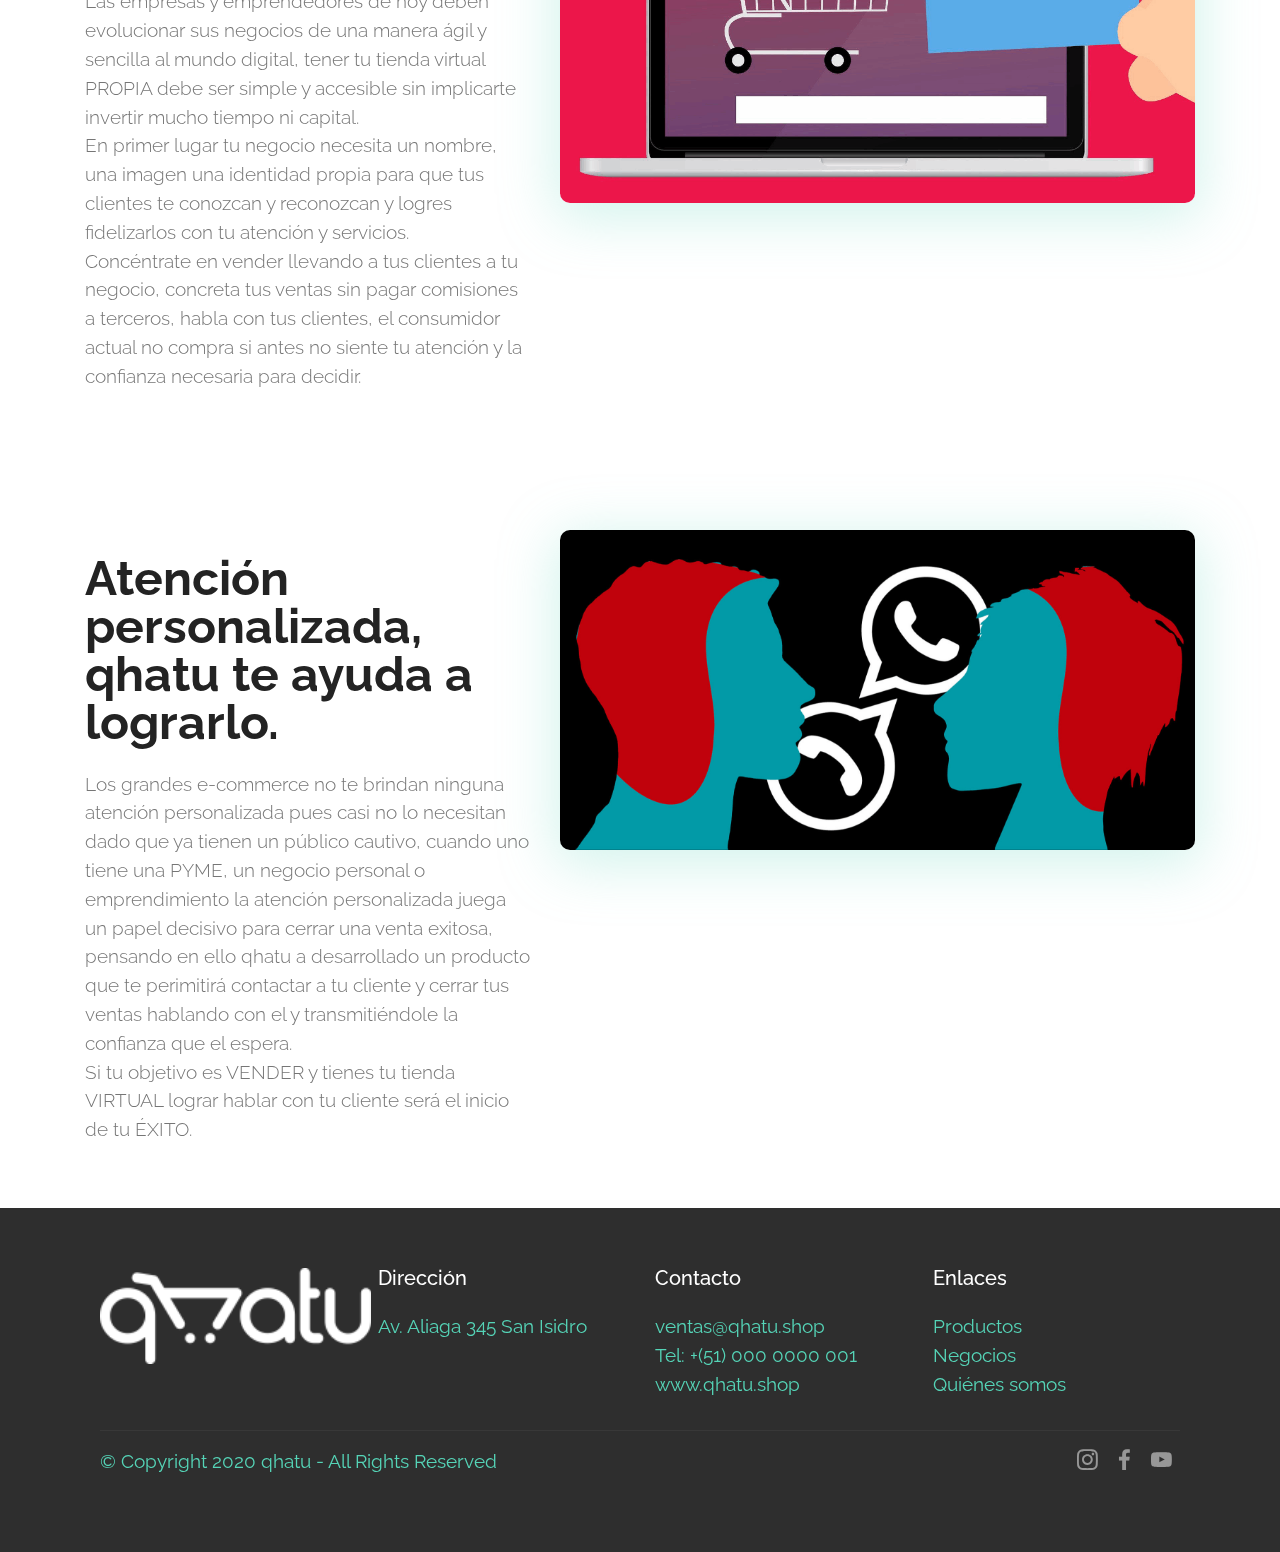
==== commit 02b10a2a: "create github pages" ====
--- a/index.html
+++ b/index.html
@@ -87,7 +87,7 @@
     </nav>
 </section>
 
-<section class="engine"><a href="https://mobirise.info/u">bootstrap responsive templates</a></section><section class="header15 cid-s6FxZZkktB mbr-fullscreen mbr-parallax-background" id="header15-0">
+<section class="engine"><a href="https://mobirise.info/p">web templates free download</a></section><section class="header15 cid-s6FxZZkktB mbr-fullscreen mbr-parallax-background" id="header15-0">
 
     
 
@@ -104,7 +104,7 @@
                 <div class="form-container">
                     <div class="media-container-column" data-form-type="formoid">
                         <!---Formbuilder Form--->
-                        <form action="https://mobirise.com/" method="POST" class="mbr-form form-with-styler" data-form-title="Mobirise Form"><input type="hidden" name="email" data-form-email="true" value="gxsMYCKmAHjTsviCqPPtsbPSEpJaKSE6JdsmZASLjyKsOiJ1s5tCY7YxYe9/sbOsu2I5ki6cC1Aq9dqH031bz6AQCv3q6M7b/QufBlH8EyJmlDUpvzdFozT4E19V4hro.cRocsjcrs2CdAibDus+4p4RnPGHtizDqQzT3srLdLDDSDsAfBSHDGjGWCdcl/sF/KaE0dFIzJ5etocXUUTC4UGjO32CTCvv2AGkIn1TPF3pAY0IO2KeI+7e2GoQ/EwO6">
+                        <form action="https://mobirise.com/" method="POST" class="mbr-form form-with-styler" data-form-title="Mobirise Form"><input type="hidden" name="email" data-form-email="true" value="qP2lzzp3ftndQ7EbzBXWj96k1JJNmgKVxYgvT4Dkz0mSloNkOKRKfOpMkExRgQxeNTaL4io50FGicu6A/Ha9TcshDeJMfpvhghsed0vOOROCZvpK48l+3b8iDrUdLQiF.WHIFeSLdSzO/YadgHpwxGxuzPEbbao+qFtyx2haolI9sbXoItnoOQnBBZv5euFUcxP9mTUVbKaibVgJyZBSHhVpRK2eEtEN0rIHjCgSpUVJfgvN7pUk5XrT0JR1tX9UW">
                             <div class="row">
                                 <div hidden="hidden" data-form-alert="" class="alert alert-success col-12">Thanks for filling out the form!</div>
                                 <div hidden="hidden" data-form-alert-danger="" class="alert alert-danger col-12">
@@ -157,6 +157,206 @@
     </div>
 </section>
 
+<section class="features3 cid-s6QMxtAmZ1" id="features3-1f">
+
+    
+
+    
+    <div class="container">
+        <div class="media-container-row">
+            <div class="card p-3 col-12 col-md-6 col-lg-4">
+                <div class="card-wrapper">
+                    <div class="card-img">
+                        <img src="assets/images/background1.jpg" alt="Mobirise">
+                    </div>
+                    <div class="card-box">
+                        <h4 class="card-title mbr-fonts-style display-7">
+                            No Coding
+                        </h4>
+                        <p class="mbr-text mbr-fonts-style display-7">
+                            Mobirise is an easy website builder - just drop site elements to your page, add content and style it to look the way you like.
+                        </p>
+                    </div>
+                    <div class="mbr-section-btn text-center">
+                        <a href="https://mobirise.co" class="btn btn-primary display-4">
+                            Learn More
+                        </a>
+                    </div>
+                </div>
+            </div>
+
+            <div class="card p-3 col-12 col-md-6 col-lg-4">
+                <div class="card-wrapper">
+                    <div class="card-img">
+                        <img src="assets/images/background2.jpg" alt="Mobirise">
+                    </div>
+                    <div class="card-box">
+                        <h4 class="card-title mbr-fonts-style display-7">
+                            Mobile Friendly
+                        </h4>
+                        <p class="mbr-text mbr-fonts-style display-7">
+                            All sites you make with Mobirise are mobile-friendly. You don't have to create a special mobile version of your site.
+                        </p>
+                    </div>
+                    <div class="mbr-section-btn text-center">
+                        <a href="https://mobirise.co" class="btn btn-primary display-4">
+                            Learn More
+                        </a>
+                    </div>
+                </div>
+            </div>
+
+            <div class="card p-3 col-12 col-md-6 col-lg-4">
+                <div class="card-wrapper">
+                    <div class="card-img">
+                        <img src="assets/images/background3.jpg" alt="Mobirise">
+                    </div>
+                    <div class="card-box">
+                        <h4 class="card-title mbr-fonts-style display-7">
+                            Unique Styles
+                        </h4>
+                        <p class="mbr-text mbr-fonts-style display-7">
+                            Mobirise offers many site blocks in several themes, and though these blocks are pre-made, they are flexible.
+                        </p>
+                    </div>
+                    <div class="mbr-section-btn text-center">
+                        <a href="https://mobirise.co" class="btn btn-primary display-4">
+                            Learn More
+                        </a>
+                    </div>
+                </div>
+            </div>
+
+            
+        </div>
+    </div>
+</section>
+
+<section class="extPricingTables cid-s6QMtayddc" id="extPricingTables1-1e">
+
+    
+
+    
+    <div class="container">
+        <div class="media-container-row">
+
+            <div class="plan col-12 mx-3 my-2 justify-content-center col-lg-4">
+                <div class="plan-header text-center pb-4">
+                    <h3 class="plan-title mbr-white mbr-fonts-style pb-3 pt-3 mb-5 px-3 display-7">
+                        Standart
+                    </h3>
+                    <div class="plan-price px-3">
+                        <span class="price-value mbr-fonts-style display-5">
+                            $
+                        </span>
+                        <span class="price-figure mbr-fonts-style display-2">
+                            35,99
+                        </span>
+                        <small class="price-term mbr-fonts-style display-7">
+                            per month
+                        </small>
+                    </div>
+                </div>
+                <div class="plan-body pt-4">
+                    <div class="plan-list pb-4 align-center">
+                        <ul class="list-group list-group-flush mbr-fonts-style display-7">
+                            <li class="list-group-item">
+                                Credit: 2000
+                            </li>
+                            <li class="list-group-item">
+                                Rate: 7%
+                            </li>
+                            <li class="list-group-item">
+                                Term: 48 months
+                            </li>
+                        </ul>
+                    </div>
+                    <div class="mbr-section-btn align-center pb-4">
+                        <a href="https://mobirise.com" class="btn btn-primary btn-bgr display-4">BUY NOW</a>
+                    </div>
+                </div>
+            </div>
+
+            <div class="plan col-12 mx-3 my-2 justify-content-center col-lg-4">
+                <div class="plan-header text-center pb-4">
+                    <h3 class="plan-title mbr-white mbr-fonts-style pb-3 pt-3 mb-5 px-3 display-7">
+                        Business
+                    </h3>
+                    <div class="plan-price px-3">
+                        <span class="price-value mbr-fonts-style display-5">
+                            $
+                        </span>
+                        <span class="price-figure mbr-fonts-style display-2">
+                            65,99
+                        </span>
+                        <small class="price-term mbr-fonts-style display-7">
+                            per day
+                        </small>
+                    </div>
+                </div>
+                <div class="plan-body pt-4">
+                    <div class="plan-list pb-4 align-center">
+                        <ul class="list-group list-group-flush mbr-fonts-style display-7">
+                            <li class="list-group-item">
+                                Credit: 2000
+                            </li>
+                            <li class="list-group-item">
+                                Rate: 7%
+                            </li>
+                            <li class="list-group-item">
+                                Term: 48 months
+                            </li>
+                        </ul>
+                    </div>
+                    <div class="mbr-section-btn align-center pb-4">
+                        <a href="https://mobirise.com" class="btn btn-primary btn-bgr display-4">BUY NOW</a>
+                    </div>
+                </div>
+            </div>
+
+            <div class="plan col-12 mx-3 my-2 justify-content-center col-lg-4">
+                <div class="plan-header text-center pb-4">
+                    <h3 class="plan-title mbr-white mbr-fonts-style pb-3 pt-3 mb-5 px-3 display-7">
+                        Premium
+                    </h3>
+                    <div class="plan-price px-3">
+                        <span class="price-value mbr-fonts-style display-5">
+                            $
+                        </span>
+                        <span class="price-figure mbr-fonts-style display-2">
+                            90,99
+                        </span>
+                        <small class="price-term mbr-fonts-style display-7">
+                            per year
+                        </small>
+                    </div>
+                </div>
+                <div class="plan-body pt-4">
+                    <div class="plan-list pb-4 align-center">
+                        <ul class="list-group list-group-flush mbr-fonts-style display-7">
+                            <li class="list-group-item">
+                                Credit: 2000
+                            </li>
+                            <li class="list-group-item">
+                                Rate: 7%
+                            </li>
+                            <li class="list-group-item">
+                                Term: 48 months
+                            </li>
+                        </ul>
+                    </div>
+                    <div class="mbr-section-btn align-center pb-4">
+                        <a href="https://mobirise.com" class="btn btn-primary btn-bgr display-4">BUY NOW</a>
+                    </div>
+                </div>
+            </div>
+
+            
+
+        </div>
+    </div>
+</section>
+
 <section class="features14 cid-s6FHlJMRxJ" id="features14-4">
     
     
--- a/assets/mobirise/css/mbr-additional.css
+++ b/assets/mobirise/css/mbr-additional.css
@@ -1145,6 +1145,112 @@
   .cid-s6FGRser2f .row {
     justify-content: center;
     padding: 0rem;
+  }
+}
+.cid-s6QMxtAmZ1 {
+  padding-top: 90px;
+  padding-bottom: 90px;
+  background-color: #efefef;
+}
+.cid-s6QMxtAmZ1 .card-box {
+  padding: 0 2rem;
+}
+.cid-s6QMxtAmZ1 .mbr-section-btn {
+  padding-top: 1rem;
+}
+.cid-s6QMxtAmZ1 .mbr-section-btn a {
+  margin-top: 1rem;
+  margin-bottom: 0;
+}
+.cid-s6QMxtAmZ1 h4 {
+  font-weight: 500;
+  margin-bottom: 0;
+  text-align: left;
+  padding-top: 2rem;
+}
+.cid-s6QMxtAmZ1 p {
+  margin-bottom: 0;
+  text-align: left;
+  padding-top: 1.5rem;
+}
+.cid-s6QMxtAmZ1 .mbr-text {
+  color: #767676;
+}
+.cid-s6QMxtAmZ1 .card-wrapper {
+  height: 100%;
+  padding-bottom: 2rem;
+  background: #ffffff;
+  box-shadow: 0px 0px 0px 0px rgba(0, 0, 0, 0);
+  transition: box-shadow 0.3s;
+}
+.cid-s6QMxtAmZ1 .card-wrapper:hover {
+  box-shadow: 0px 0px 30px 0px rgba(0, 0, 0, 0.05);
+  transition: box-shadow 0.3s;
+}
+.cid-s6QMtayddc {
+  padding-top: 90px;
+  padding-bottom: 90px;
+  background: linear-gradient(45deg, #04367c, #6441a5);
+}
+.cid-s6QMtayddc .plan-body .btn-bgr {
+  z-index: 0;
+}
+.cid-s6QMtayddc .list-group-item {
+  padding: .5rem 3.25rem;
+}
+.cid-s6QMtayddc .price-term {
+  display: block;
+  line-height: 1;
+  margin-top: 0.45rem;
+}
+.cid-s6QMtayddc .plan-title {
+  background-color: #4284df;
+}
+.cid-s6QMtayddc .plan-header {
+  border-radius: 8px 8px 0 0;
+  overflow: hidden;
+}
+.cid-s6QMtayddc .plan-body {
+  border-radius: 0 0 8px 8px;
+}
+.cid-s6QMtayddc .plan {
+  position: relative;
+  max-width: 330px;
+  padding-right: 0;
+  padding-left: 0;
+  color: #767676;
+}
+.cid-s6QMtayddc .plan .list-group-item {
+  position: relative;
+  -webkit-justify-content: center;
+  justify-content: center;
+  border: 0;
+  background: transparent;
+}
+.cid-s6QMtayddc .plan .list-group-item:last-child {
+  border-radius: 8px;
+}
+.cid-s6QMtayddc .plan:nth-child(2) .plan-title {
+  background-color: #eb4e6f;
+}
+.cid-s6QMtayddc .plan-header,
+.cid-s6QMtayddc .plan-body {
+  background-color: #ffffff;
+  border-bottom: solid 2px rgba(0, 0, 0, 0.07);
+}
+.cid-s6QMtayddc .price-figure {
+  font-weight: 600;
+  color: #232323;
+}
+.cid-s6QMtayddc .price-value {
+  font-weight: 700;
+  vertical-align: top;
+  line-height: 1;
+  margin-right: 0.25rem;
+}
+@media (max-width: 550px) {
+  .cid-s6QMtayddc .price-figure {
+    font-size: 4.25rem;
   }
 }
 .cid-s6FHlJMRxJ {
--- a/assets/mobirise/css/mbr-additional.css
+++ b/assets/mobirise/css/mbr-additional.css
@@ -1145,6 +1145,112 @@
   .cid-s6FGRser2f .row {
     justify-content: center;
     padding: 0rem;
+  }
+}
+.cid-s6QMxtAmZ1 {
+  padding-top: 90px;
+  padding-bottom: 90px;
+  background-color: #efefef;
+}
+.cid-s6QMxtAmZ1 .card-box {
+  padding: 0 2rem;
+}
+.cid-s6QMxtAmZ1 .mbr-section-btn {
+  padding-top: 1rem;
+}
+.cid-s6QMxtAmZ1 .mbr-section-btn a {
+  margin-top: 1rem;
+  margin-bottom: 0;
+}
+.cid-s6QMxtAmZ1 h4 {
+  font-weight: 500;
+  margin-bottom: 0;
+  text-align: left;
+  padding-top: 2rem;
+}
+.cid-s6QMxtAmZ1 p {
+  margin-bottom: 0;
+  text-align: left;
+  padding-top: 1.5rem;
+}
+.cid-s6QMxtAmZ1 .mbr-text {
+  color: #767676;
+}
+.cid-s6QMxtAmZ1 .card-wrapper {
+  height: 100%;
+  padding-bottom: 2rem;
+  background: #ffffff;
+  box-shadow: 0px 0px 0px 0px rgba(0, 0, 0, 0);
+  transition: box-shadow 0.3s;
+}
+.cid-s6QMxtAmZ1 .card-wrapper:hover {
+  box-shadow: 0px 0px 30px 0px rgba(0, 0, 0, 0.05);
+  transition: box-shadow 0.3s;
+}
+.cid-s6QMtayddc {
+  padding-top: 90px;
+  padding-bottom: 90px;
+  background: linear-gradient(45deg, #04367c, #6441a5);
+}
+.cid-s6QMtayddc .plan-body .btn-bgr {
+  z-index: 0;
+}
+.cid-s6QMtayddc .list-group-item {
+  padding: .5rem 3.25rem;
+}
+.cid-s6QMtayddc .price-term {
+  display: block;
+  line-height: 1;
+  margin-top: 0.45rem;
+}
+.cid-s6QMtayddc .plan-title {
+  background-color: #4284df;
+}
+.cid-s6QMtayddc .plan-header {
+  border-radius: 8px 8px 0 0;
+  overflow: hidden;
+}
+.cid-s6QMtayddc .plan-body {
+  border-radius: 0 0 8px 8px;
+}
+.cid-s6QMtayddc .plan {
+  position: relative;
+  max-width: 330px;
+  padding-right: 0;
+  padding-left: 0;
+  color: #767676;
+}
+.cid-s6QMtayddc .plan .list-group-item {
+  position: relative;
+  -webkit-justify-content: center;
+  justify-content: center;
+  border: 0;
+  background: transparent;
+}
+.cid-s6QMtayddc .plan .list-group-item:last-child {
+  border-radius: 8px;
+}
+.cid-s6QMtayddc .plan:nth-child(2) .plan-title {
+  background-color: #eb4e6f;
+}
+.cid-s6QMtayddc .plan-header,
+.cid-s6QMtayddc .plan-body {
+  background-color: #ffffff;
+  border-bottom: solid 2px rgba(0, 0, 0, 0.07);
+}
+.cid-s6QMtayddc .price-figure {
+  font-weight: 600;
+  color: #232323;
+}
+.cid-s6QMtayddc .price-value {
+  font-weight: 700;
+  vertical-align: top;
+  line-height: 1;
+  margin-right: 0.25rem;
+}
+@media (max-width: 550px) {
+  .cid-s6QMtayddc .price-figure {
+    font-size: 4.25rem;
   }
 }
 .cid-s6FHlJMRxJ {
